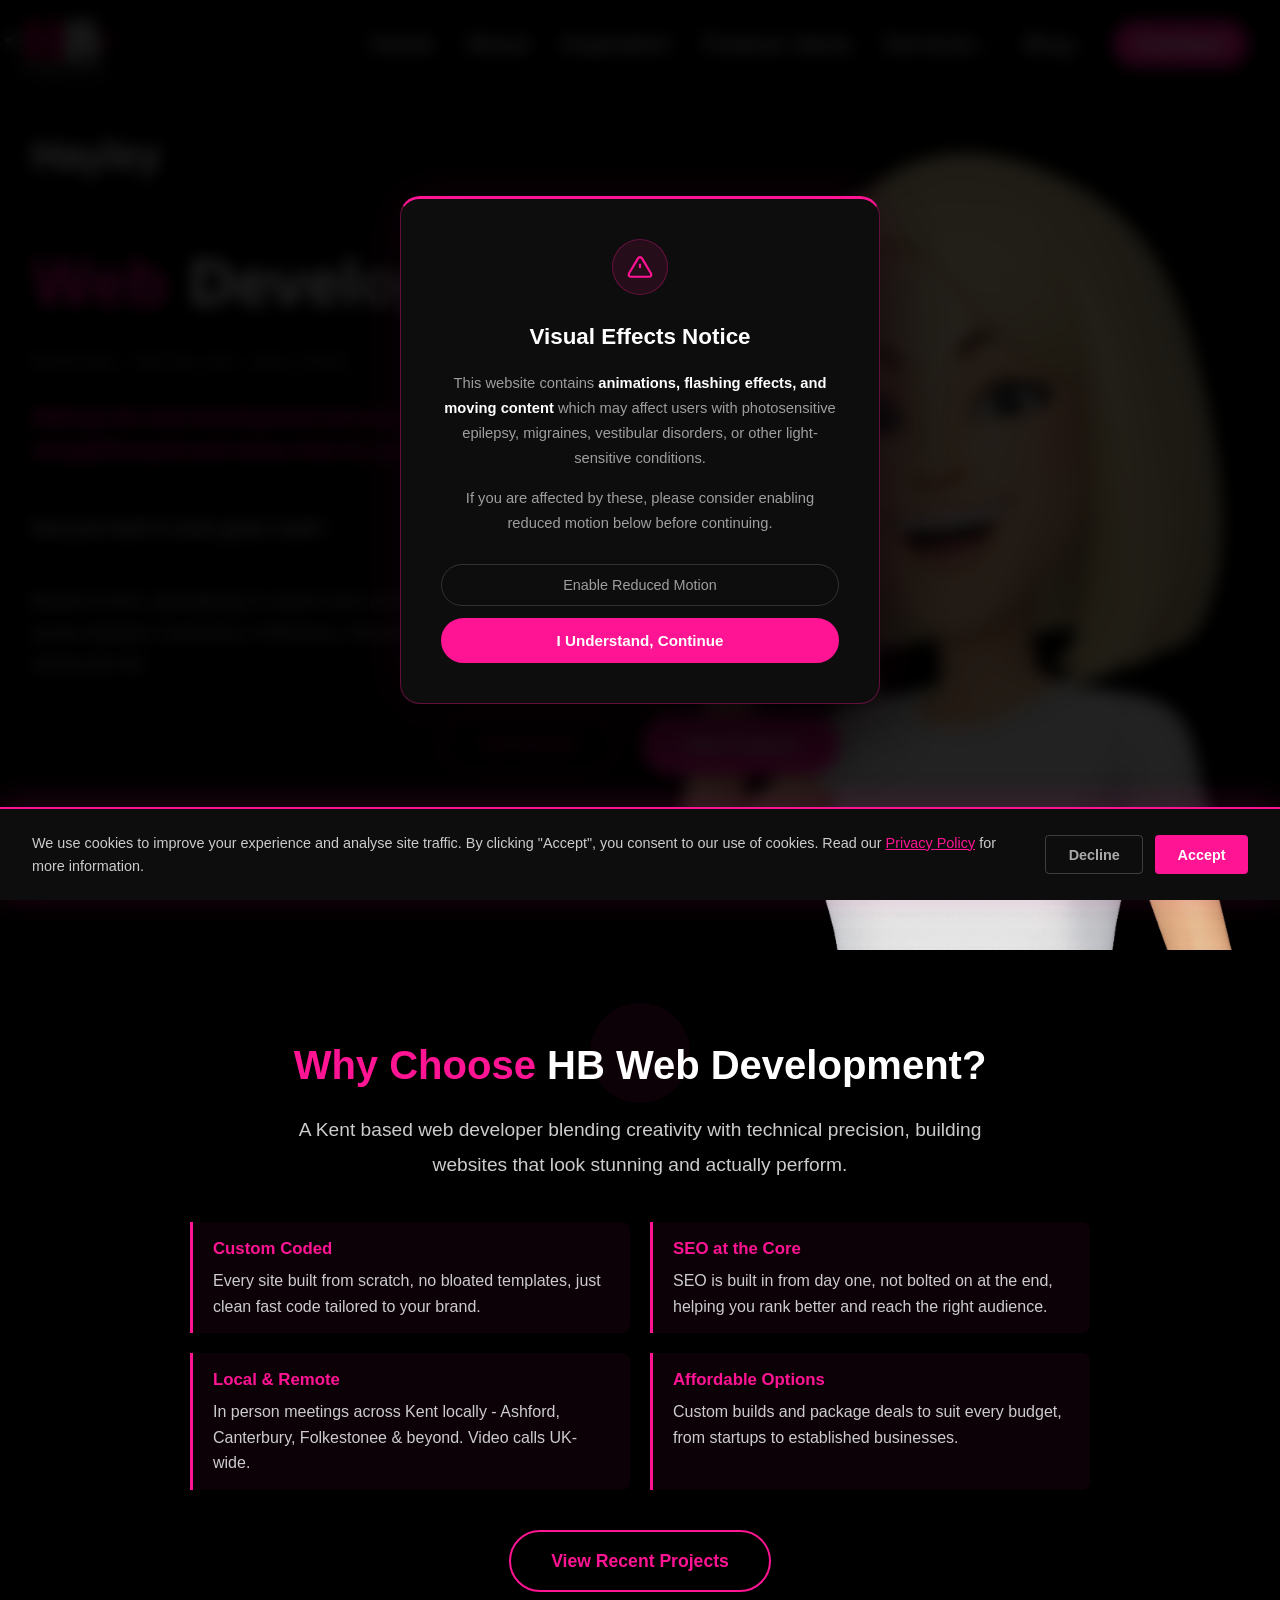
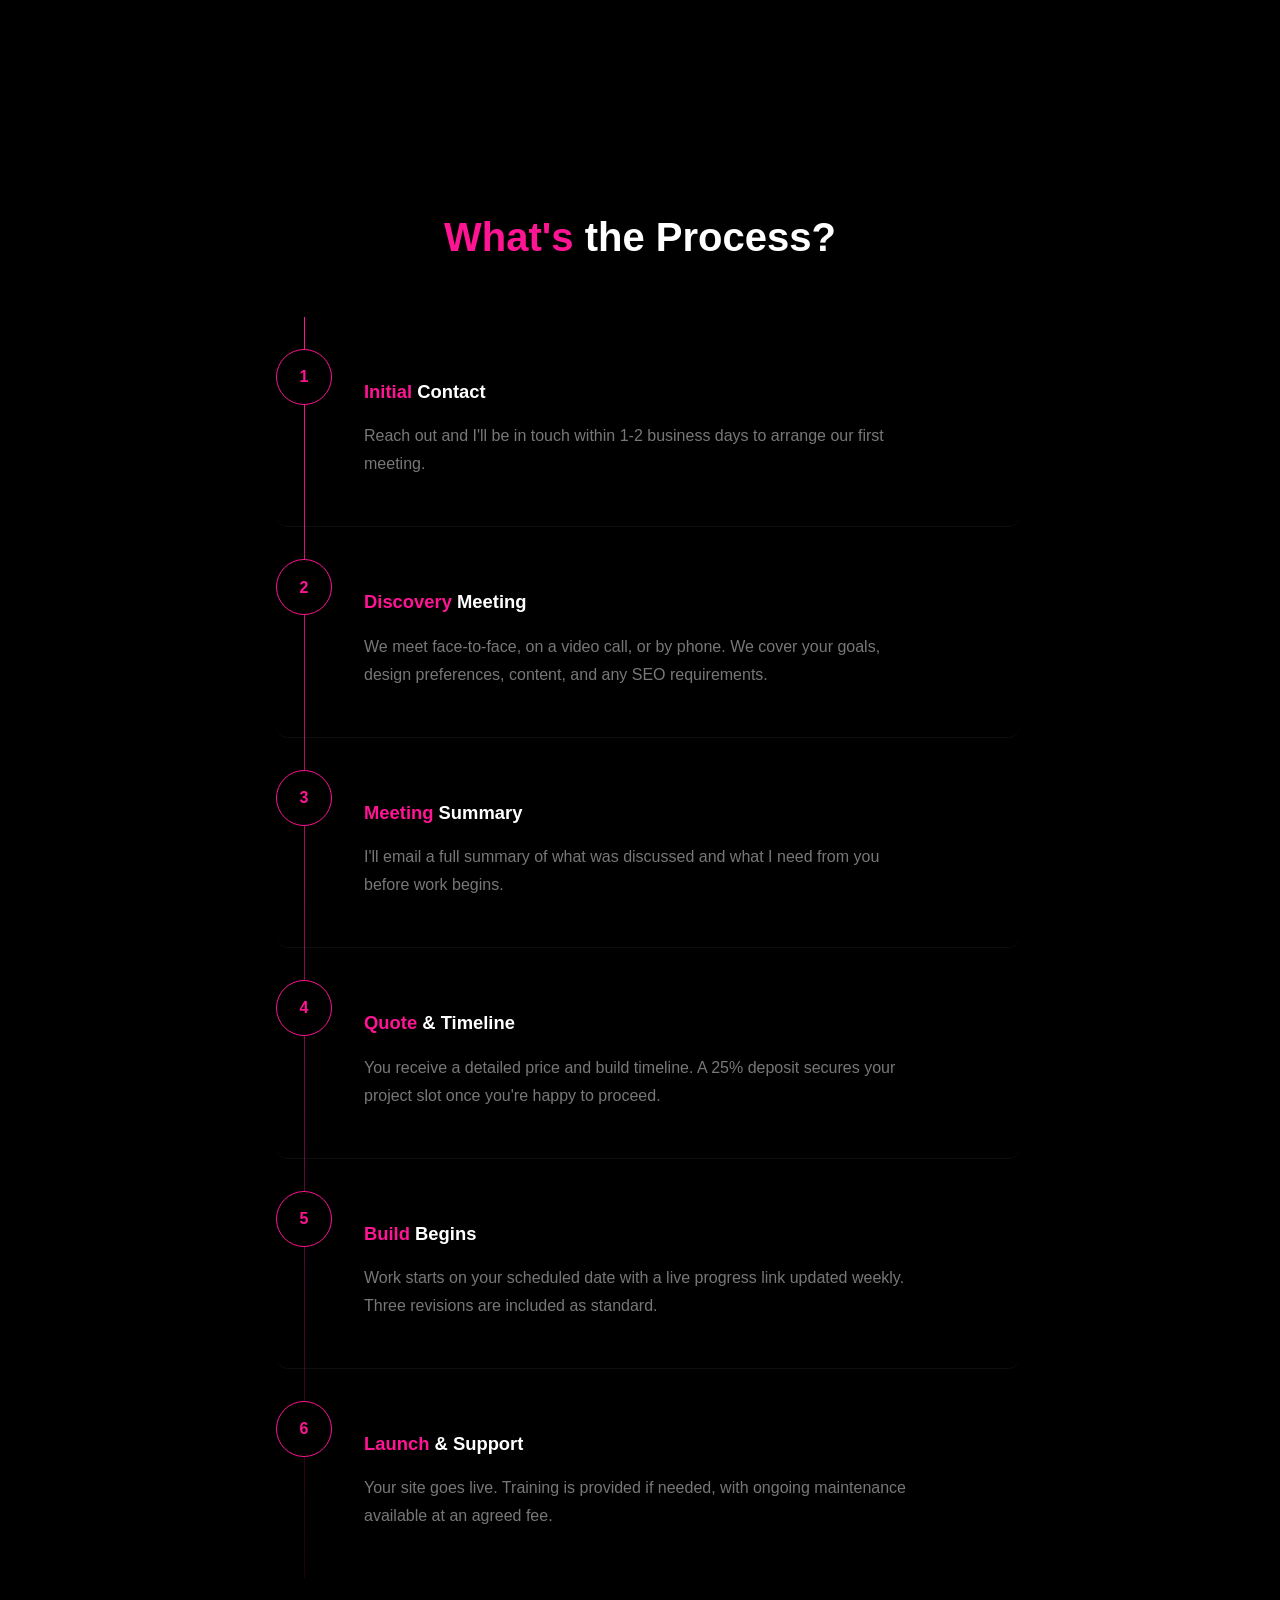
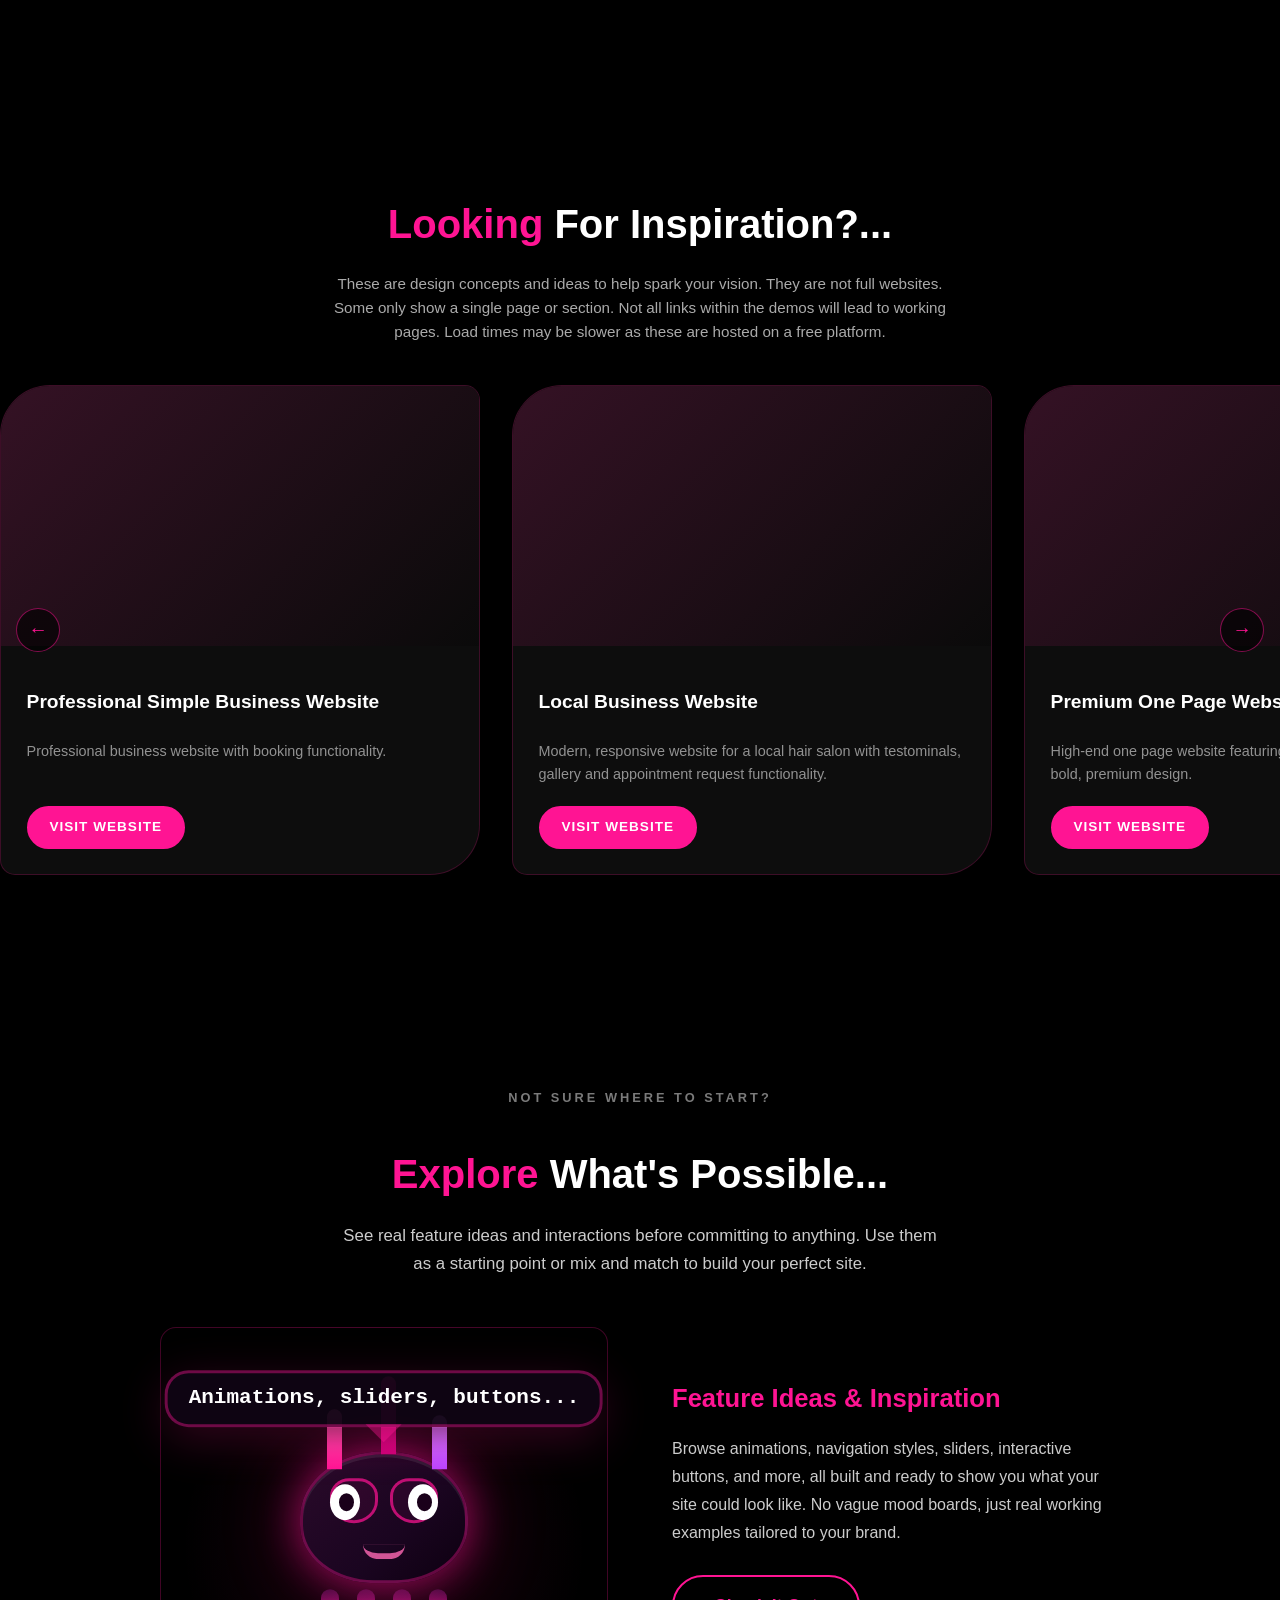
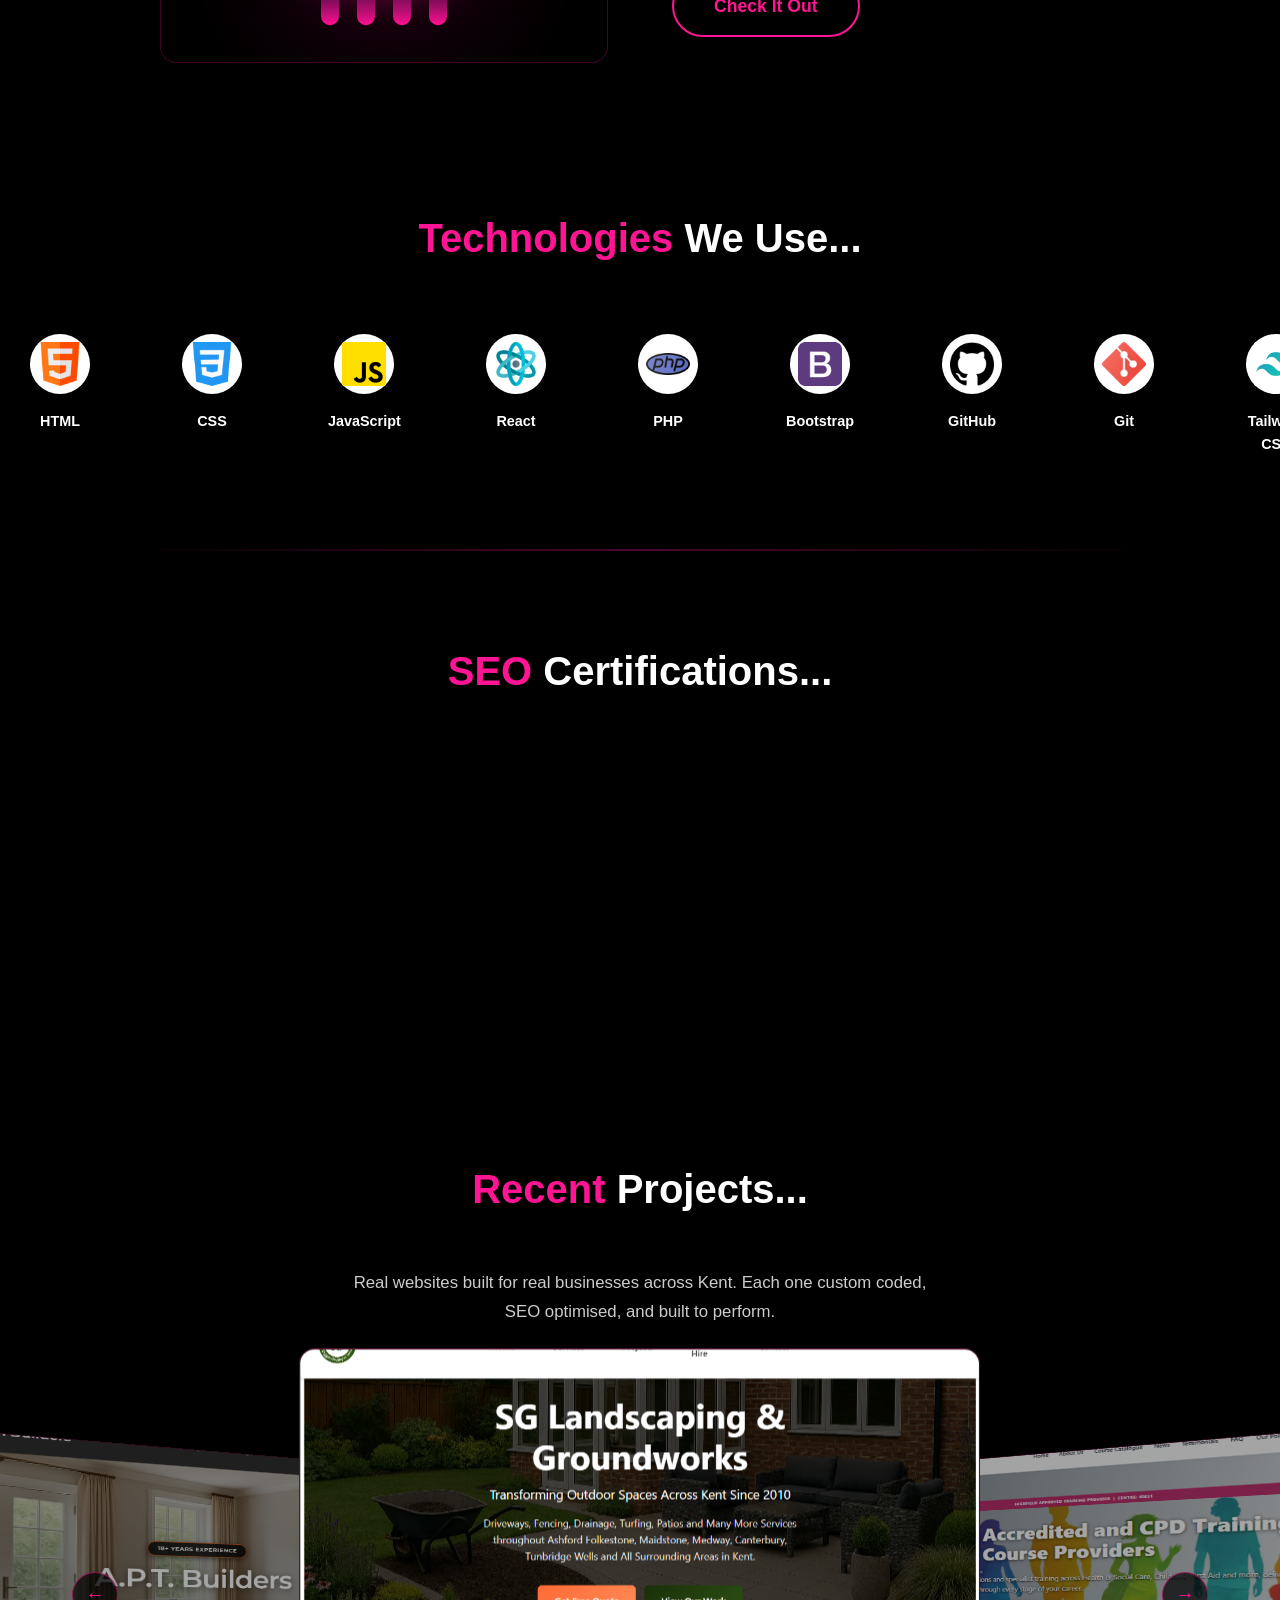
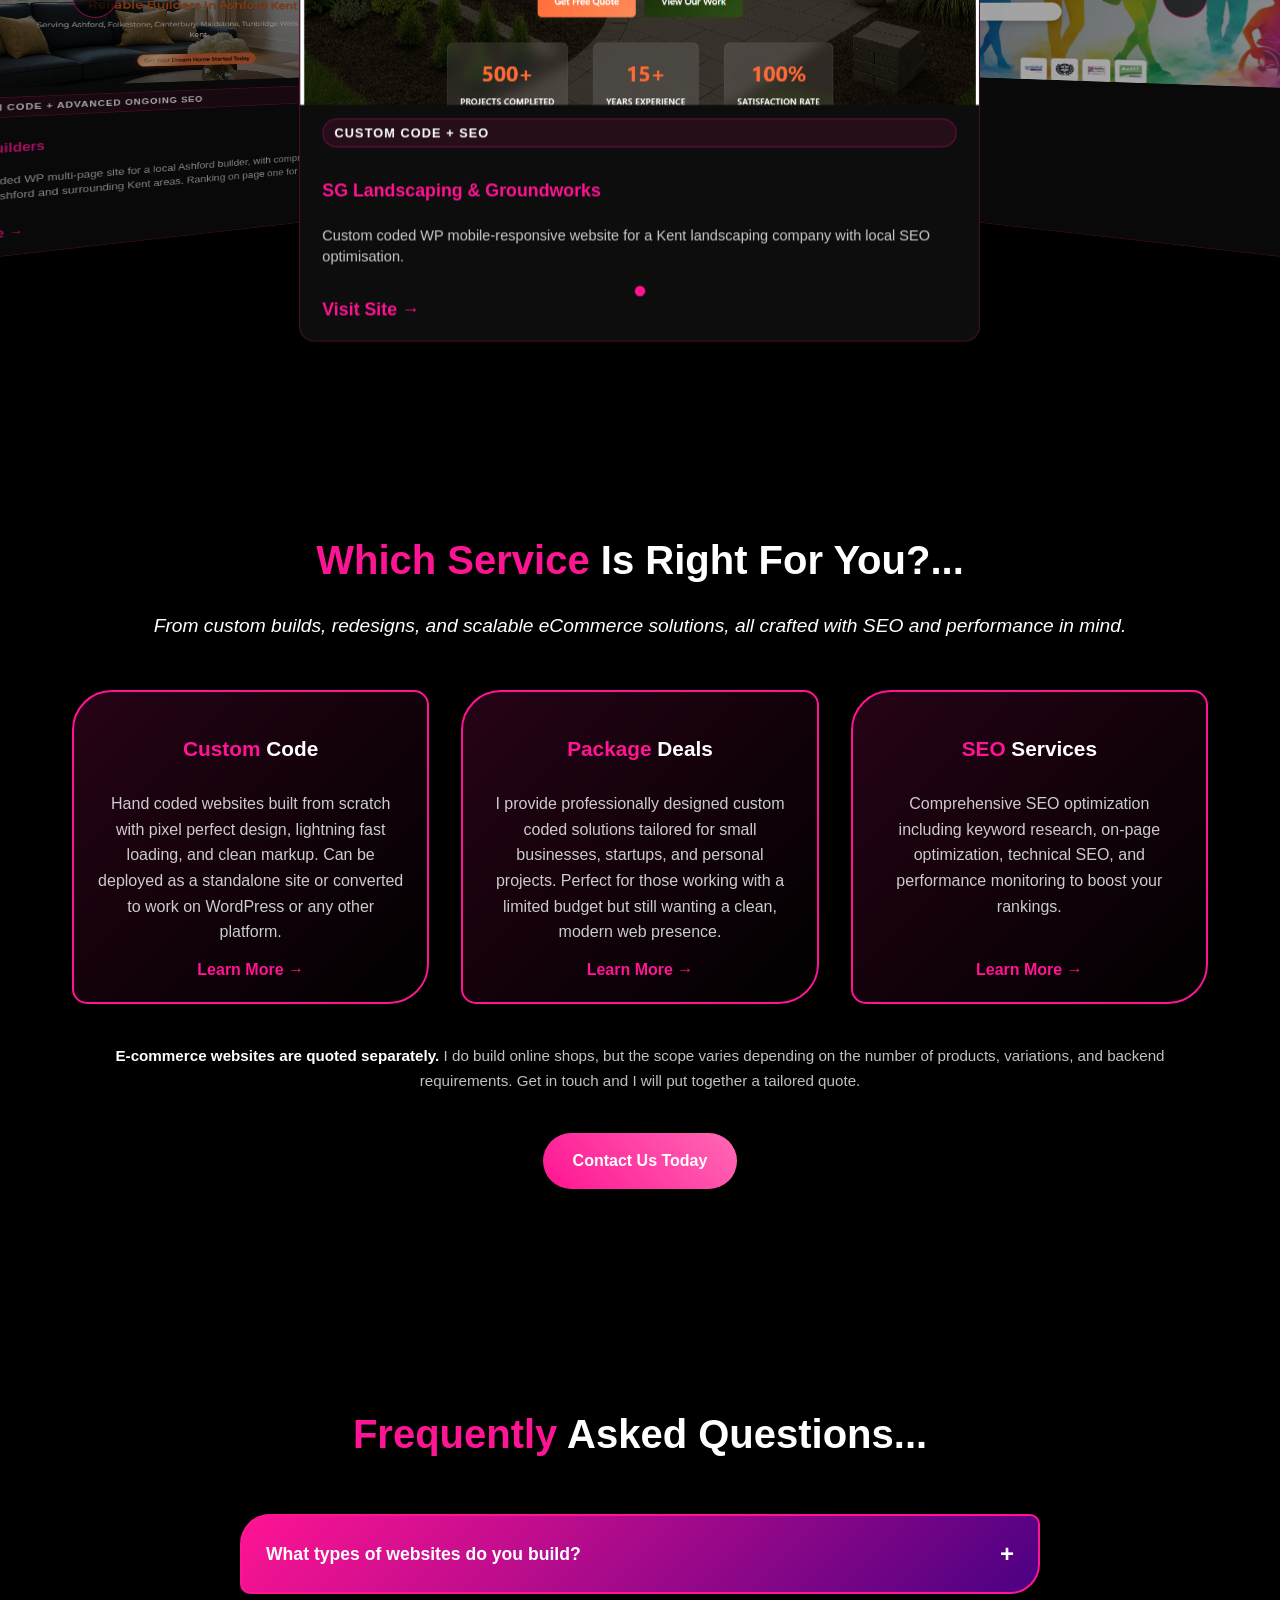
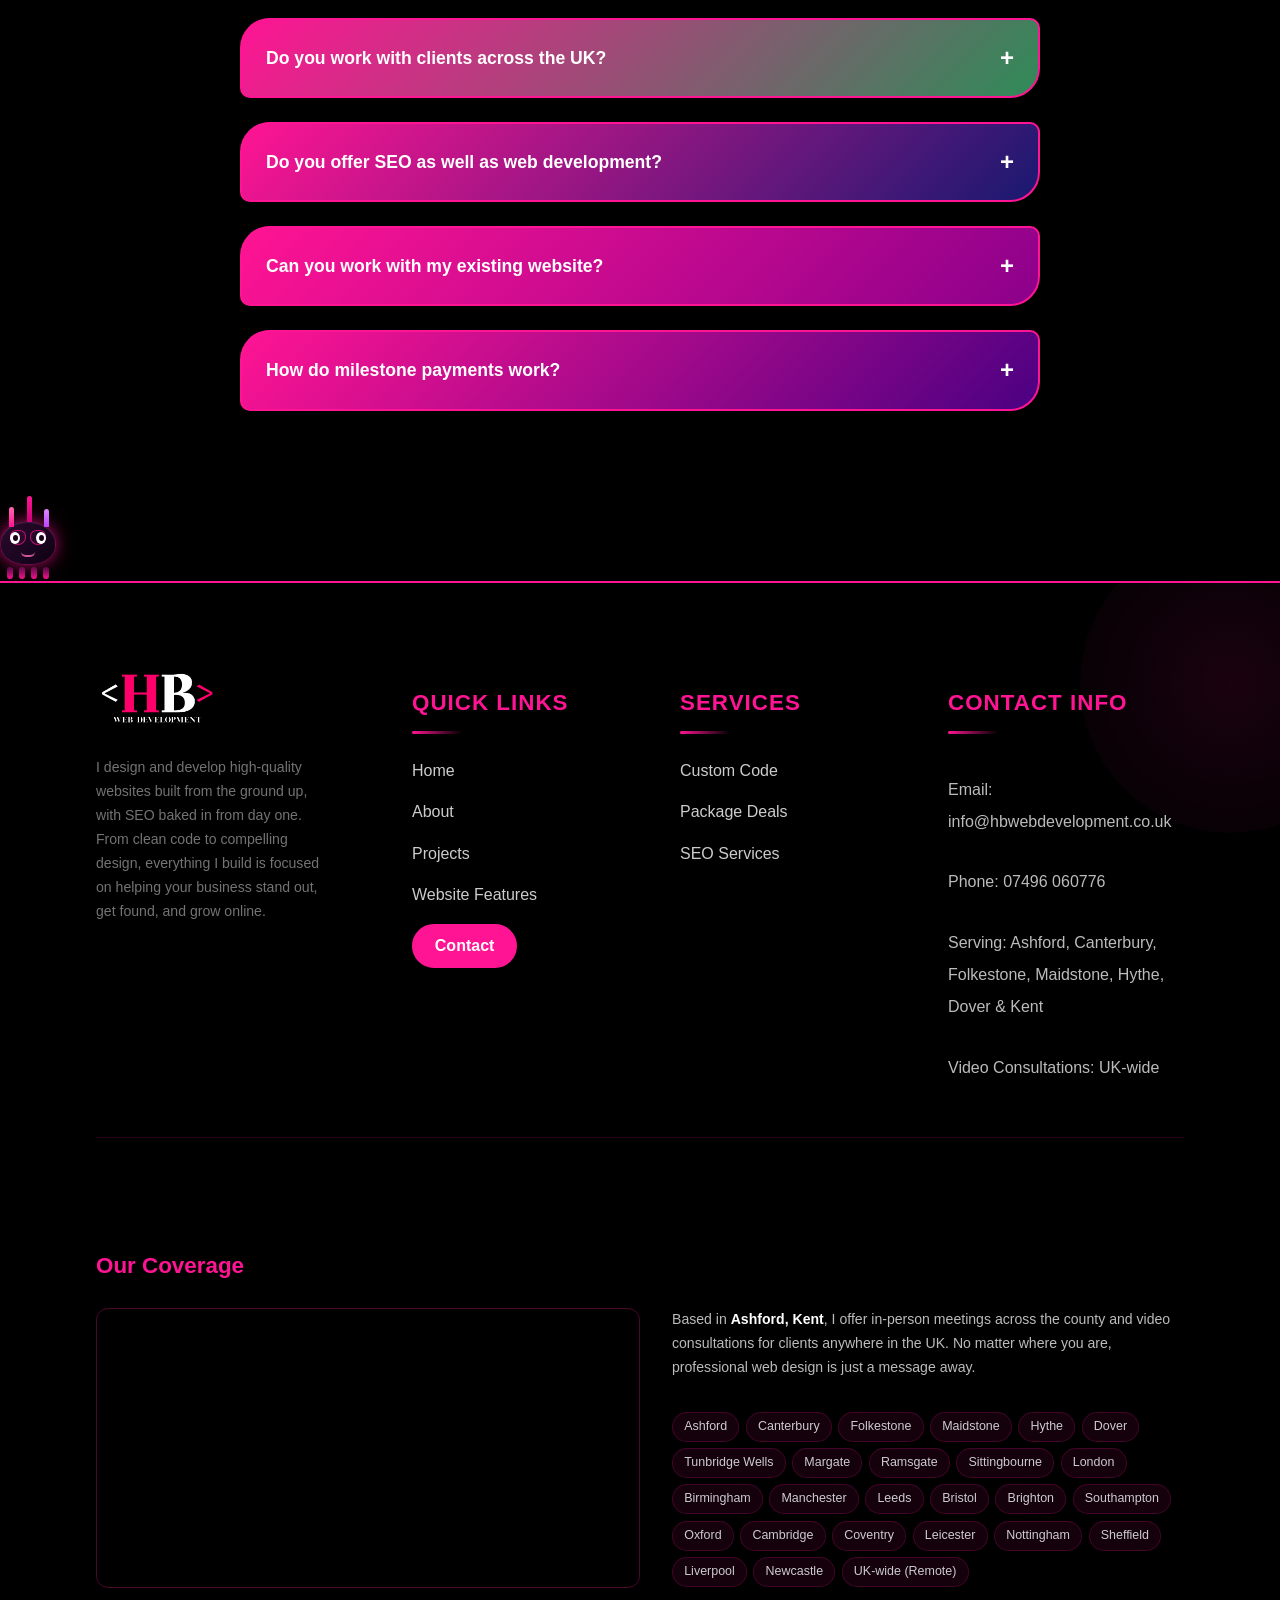
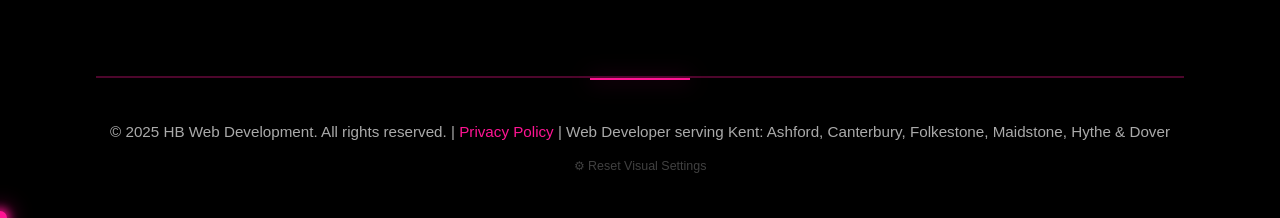
==== index.html @ 30fbec15 "ogimage update" ====
<!DOCTYPE html>
<html lang="en">
<head>
    <meta charset="UTF-8">
    <link rel="icon" type="image/png" href="images/favicon-96x96.png" sizes="96x96" />
    <link rel="icon" type="image/svg+xml" href="images/favicon.svg" />
    <link rel="shortcut icon" href="images/favicon.ico" />
    <link rel="apple-touch-icon" sizes="180x180" href="images/apple-touch-icon.png" />
    <link rel="manifest" href="images/site.webmanifest" />
    <meta name="viewport" content="width=device-width, initial-scale=1.0">
    <title>Web Development Kent | Ashford, Canterbury, Folkestone | HB Web Development</title>
    <meta name="description" content="Professional web development services in Kent. Serving Ashford, Canterbury, Folkestone, Maidstone, Hythe, and Dover. Custom websites, SEO, and WordPress development. Video consultations available UK-wide.">
    <meta name="keywords" content="web developer Kent, web design Ashford, website development Canterbury, Folkestone web design, Maidstone web developer, Hythe website design, Dover web development, Kent SEO services">
    <meta name="geo.region" content="GB-KEN">
    <meta name="geo.placename" content="Sellindge, Kent">
    <meta name="geo.position" content="51.1080;0.9600">
    <meta name="robots" content="index, follow">
    <meta name="author" content="HB Web Development">
    <link rel="stylesheet" href="css/style.css?v=4">



    <!-- Canonical -->
    <link rel="canonical" href="https://hbwebdevelopment.co.uk/">

    <!-- Open Graph -->
    <meta property="og:type" content="website">
    <meta property="og:site_name" content="HB Web Development">
    <meta property="og:locale" content="en_GB">
    <meta property="og:title" content="Web Development Kent | Ashford, Canterbury, Folkestone | HB Web Development">
    <meta property="og:description" content="Professional web development services in Kent. Serving Ashford, Canterbury, Folkestone, Maidstone, Hythe, and Dover. Custom websites, SEO, and more.">
    <meta property="og:url" content="https://hbwebdevelopment.co.uk/">
    <meta property="og:image" content="https://hbwebdevelopment.co.uk/images/ogimage.png">

    <!-- Twitter Card -->
    <meta name="twitter:card" content="summary_large_image">
    <meta name="twitter:site" content="@HBWebDev">
    <meta name="twitter:title" content="Web Development Kent | HB Web Development">
    <meta name="twitter:description" content="Professional web development serving Kent. Local service in Ashford, Canterbury, Folkestone and more. Video consultations UK-wide.">
    <meta name="twitter:image" content="https://hbwebdevelopment.co.uk/images/ogimage.png">
    <script type="application/ld+json">
    {
      "@context": "https://schema.org",
      "@type": "BreadcrumbList",
      "itemListElement": [
      {"@type":"ListItem","position":1,"name":"Home","item":"https://hbwebdevelopment.co.uk/"}
      ]
    }
    </script>
    <script type="application/ld+json">
    {
      "@context": "https://schema.org",
      "@graph": [
        {
          "@type": "WebSite",
          "@id": "https://hbwebdevelopment.co.uk/#website",
          "url": "https://hbwebdevelopment.co.uk/",
          "name": "HB Web Development",
          "description": "Professional web development and SEO services in Kent and across the UK",
          "inLanguage": "en-GB",
          "publisher": {"@id": "https://hbwebdevelopment.co.uk/#business"}
        },
        {
          "@type": ["LocalBusiness", "ProfessionalService"],
          "@id": "https://hbwebdevelopment.co.uk/#business",
          "name": "HB Web Development",
          "description": "Hand-coded custom websites, WordPress development, and SEO services for businesses in Kent and across the UK.",
          "url": "https://hbwebdevelopment.co.uk/",
          "telephone": "+447496060776",
          "email": "info@hbwebdevelopment.co.uk",
          "logo": "https://hbwebdevelopment.co.uk/images/hb-logo.png",
          "image": "https://hbwebdevelopment.co.uk/images/hb-logo.png",
          "priceRange": "££",
          "address": {
            "@type": "PostalAddress",
            "addressLocality": "Sellindge",
            "addressRegion": "Kent",
            "postalCode": "TN25 6LJ",
            "addressCountry": "GB"
          },
          "geo": {
            "@type": "GeoCoordinates",
            "latitude": "51.1080",
            "longitude": "0.9600"
          },
          "areaServed": {"@type": "Country", "name": "United Kingdom"},
          "openingHoursSpecification": {
            "@type": "OpeningHoursSpecification",
            "dayOfWeek": ["Monday","Tuesday","Wednesday","Thursday","Friday"],
            "opens": "09:00",
            "closes": "17:30"
          }
        }
      ]
    }
    </script>
    <script type="application/ld+json">
    {
      "@context": "https://schema.org",
      "@type": "FAQPage",
      "mainEntity": [
      {"@type":"Question","name":"How long does a typical web development project take?","acceptedAnswer":{"@type":"Answer","text":"Project timelines vary depending on complexity, but most websites take 4-12 weeks from initial consultation to launch."}},
      {"@type":"Question","name":"Do you offer support after my website is complete?","acceptedAnswer":{"@type":"Answer","text":"Yes! All projects include training if needed and post-launch support. Ongoing maintenance is available at an arranged fee."}},
      {"@type":"Question","name":"What's included in your SEO services?","acceptedAnswer":{"@type":"Answer","text":"We offer SEO services as add-ons or standalone packages - from audits and basic fixes to full optimisation and ongoing monthly support."}},
      {"@type":"Question","name":"Can you work with my existing website?","acceptedAnswer":{"@type":"Answer","text":"Absolutely! We can redesign, optimise, or add new features to existing websites and recommend the best approach for your goals and budget."}},
      {"@type":"Question","name":"Do you offer payment plans?","acceptedAnswer":{"@type":"Answer","text":"We offer milestone-based payments to make larger projects more manageable. A 25% deposit is required to begin work."}}
      ]
    }
    </script>
</head>
<body>
    <!-- Navigation -->
    <nav class="navbar">
        <div class="nav-container">
            <a href="index.html" class="nav-logo">
                <img src="images/hb-logo.png" alt="HB Web Development Logo">
            </a>
            <div class="burger-menu" id="burgerMenu" aria-label="Toggle menu" aria-expanded="false">
                <div class="burger-line"></div>
                <div class="burger-line"></div>
                <div class="burger-line"></div>
            </div>
            <ul class="nav-links" id="navLinks">
                <li><a href="index.html">Home</a></li>
                <li><a href="#about">About</a></li>
                <li><a href="#projects">Inspiration</a></li>
                <li><a href="website-features-uk.html">Feature Ideas</a></li>
                <li class="nav-dropdown">
                    <a href="#advanced-services" class="dropdown-toggle">Services <svg class="chevron" viewBox="0 0 24 24" fill="none" stroke="currentColor" stroke-width="2.5"><polyline points="6 9 12 15 18 9"/></svg></a>
                    <ul class="dropdown-menu">
                        <li>
                            <a href="custom-websites-uk.html">
                                <span class="dropdown-item-icon"><svg viewBox="0 0 24 24" fill="none" stroke="currentColor" stroke-width="2"><polyline points="16 18 22 12 16 6"/><polyline points="8 6 2 12 8 18"/></svg></span>
                                <span class="dropdown-item-text"><span class="dropdown-item-title">Custom HTML</span><span class="dropdown-item-desc">Handcrafted, fast websites</span></span>
                            </a>
                        </li>
                        <li>
                            <a href="website-package-deals-uk.html">
                                <span class="dropdown-item-icon"><svg viewBox="0 0 24 24" fill="none" stroke="currentColor" stroke-width="2"><path d="M21 16V8a2 2 0 0 0-1-1.73l-7-4a2 2 0 0 0-2 0l-7 4A2 2 0 0 0 3 8v8a2 2 0 0 0 1 1.73l7 4a2 2 0 0 0 2 0l7-4A2 2 0 0 0 21 16z"/></svg></span>
                                <span class="dropdown-item-text"><span class="dropdown-item-title">Package Deals</span><span class="dropdown-item-desc">All-in-one website bundles</span></span>
                            </a>
                        </li>
                        <li>
                            <a href="seo-services-uk.html">
                                <span class="dropdown-item-icon"><svg viewBox="0 0 24 24" fill="none" stroke="currentColor" stroke-width="2"><circle cx="11" cy="11" r="8"/><line x1="21" y1="21" x2="16.65" y2="16.65"/></svg></span>
                                <span class="dropdown-item-text"><span class="dropdown-item-title">SEO Services</span><span class="dropdown-item-desc">Get found on Google</span></span>
                            </a>
                        </li>
                    </ul>
                </li>
                <li class="nav-dropdown">
                    <a href="#" class="dropdown-toggle">Blog <svg class="chevron" viewBox="0 0 24 24" fill="none" stroke="currentColor" stroke-width="2.5"><polyline points="6 9 12 15 18 9"/></svg></a>
                    <ul class="dropdown-menu">
                        <li>
                            <a href="seo-explained.html">
                                <span class="dropdown-item-icon"><svg viewBox="0 0 24 24" fill="none" stroke="currentColor" stroke-width="2"><circle cx="11" cy="11" r="8"/><line x1="21" y1="21" x2="16.65" y2="16.65"/></svg></span>
                                <span class="dropdown-item-text"><span class="dropdown-item-title">SEO Explained</span><span class="dropdown-item-desc">Plain English SEO guide</span></span>
                            </a>
                        </li>
                        <li>
                            <a href="hosting-explained.html">
                                <span class="dropdown-item-icon"><svg viewBox="0 0 24 24" fill="none" stroke="currentColor" stroke-width="2"><rect x="2" y="3" width="20" height="14" rx="2"/><line x1="8" y1="21" x2="16" y2="21"/><line x1="12" y1="17" x2="12" y2="21"/></svg></span>
                                <span class="dropdown-item-text"><span class="dropdown-item-title">Hosting Explained</span><span class="dropdown-item-desc">What hosting really means</span></span>
                            </a>
                        </li>
                    </ul>
                </li>
                <li><a href="contact.html" class="nav-btn">Contact</a></li>
            </ul>
        </div>
    </nav>

    <main class="main-content">

    <!-- Hero Section -->
    <section id="home" class="hero">
        <video class="hero-video" autoplay muted loop>
            <source src="videos/hero-video.mp4" type="video/mp4">
           
        </video>
        <div class="hero-overlay"></div>
        <button class="hero-video-toggle" id="heroVideoToggle" aria-label="Pause video">
            <svg class="icon-pause" viewBox="0 0 24 24" fill="currentColor"><rect x="6" y="4" width="4" height="16"/><rect x="14" y="4" width="4" height="16"/></svg>
            <svg class="icon-play" viewBox="0 0 24 24" fill="currentColor" style="display:none"><polygon points="5 3 19 12 5 21 5 3"/></svg>
        </button>
        <div class="hero-content">
            <div class="hero-text-wrapper">
                <em class="hero-greeting">Hello, I'm</em>
                <p class="hero-title">Hayley</p>
                <h1 class="hero-subtitle"><span>Web</span> Developer</h1>
                <p class="hero-ddd">Design. Develop. Deliver.</p>
                <p class="hero-process-message">Making the web development process simple, straightforward and stress free for you</p>
                <h3 class="hero-tagline typewriter-heading" data-text="Not just built to look good, built to be seen">Not just built to look good, built to be seen</h3>
                <p class="hero-description">
                    Based in Kent, specializing in custom web solutions for businesses across Ashford, Canterbury, Folkestone, Maidstone, Hythe & Dover & across the UK.
                </p>
                <div class="hero-buttons">
                    <a href="contact.html" class="btn-primary">Get Started</a>
                    <a href="#projects" class="btn-secondary">View Projects</a>
                </div>
            </div>
            <div class="hero-image-wrapper">
                <img class="hero-profile" src="images/profile-pic.png" alt="Hayley - Web Developer">
            </div>
        </div>
        <div class="hero-creature" aria-hidden="true">
            <div class="creature-inner">
                <div class="creature-speech"></div>
                <div class="creature-body">
                    <div class="creature-hair">
                        <div class="hair-spike s1"></div>
                        <div class="hair-spike s2"></div>
                        <div class="hair-spike s3"></div>
                    </div>
                    <div class="creature-glasses"></div>
                    <div class="creature-eye left"></div>
                    <div class="creature-eye right"></div>
                    <div class="creature-mouth"></div>
                </div>
                <div class="creature-legs">
                    <div class="creature-leg"></div>
                    <div class="creature-leg"></div>
                    <div class="creature-leg"></div>
                    <div class="creature-leg"></div>
                </div>
            </div>
        </div>
    </section>

    <!-- About Section -->
    <section id="about" class="about">
        <div class="container">
            <div class="about-content reveal reveal-left">
                <div class="about-text">
                    <h2><span>Why Choose</span> HB Web Development?</h2>
                    <p class="about-intro">A Kent based web developer blending creativity with technical precision, building websites that look stunning and actually perform.</p>
                    <div class="about-highlights">
                        <div class="about-highlight">
                            <div class="highlight-label">Custom Coded</div>
                            <p>Every site built from scratch, no bloated templates, just clean fast code tailored to your brand.</p>
                        </div>
                        <div class="about-highlight">
                            <div class="highlight-label">SEO at the Core</div>
                            <p>SEO is built in from day one, not bolted on at the end, helping you rank better and reach the right audience.</p>
                        </div>
                        <div class="about-highlight">
                            <div class="highlight-label">Local &amp; Remote</div>
                            <p>In person meetings across Kent locally - Ashford, Canterbury, Folkestonee &amp; beyond. Video calls UK-wide.</p>
                        </div>
                        <div class="about-highlight">
                            <div class="highlight-label">Affordable Options</div>
                            <p>Custom builds and package deals to suit every budget, from startups to established businesses.</p>
                        </div>
                    </div>
                    <div style="text-align:center;">
                        <a href="#recent-projects" class="btn-primary">View Recent Projects</a>
                    </div>
                </div>
            </div>
        </div>
    </section>

    <!-- Process Section -->
    <section class="process-section">
        <div class="container">
            <h2><span>What's</span> the Process?</h2>
            <div class="process-timeline reveal reveal-top">
                    <div class="timeline-item">
                        <div class="timeline-number">1</div>
                        <div class="timeline-content">
                            <h3>Initial Contact</h3>
                            <p>Reach out and I'll be in touch within 1-2 business days to arrange our first meeting.</p>
                        </div>
                    </div>
                    <div class="timeline-item">
                        <div class="timeline-number">2</div>
                        <div class="timeline-content">
                            <h3>Discovery Meeting</h3>
                            <p>We meet face-to-face, on a video call, or by phone. We cover your goals, design preferences, content, and any SEO requirements.</p>
                        </div>
                    </div>
                    <div class="timeline-item">
                        <div class="timeline-number">3</div>
                        <div class="timeline-content">
                            <h3>Meeting Summary</h3>
                            <p>I'll email a full summary of what was discussed and what I need from you before work begins.</p>
                        </div>
                    </div>
                    <div class="timeline-item">
                        <div class="timeline-number">4</div>
                        <div class="timeline-content">
                            <h3>Quote &amp; Timeline</h3>
                            <p>You receive a detailed price and build timeline. A 25% deposit secures your project slot once you're happy to proceed.</p>
                        </div>
                    </div>
                    <div class="timeline-item">
                        <div class="timeline-number">5</div>
                        <div class="timeline-content">
                            <h3>Build Begins</h3>
                            <p>Work starts on your scheduled date with a live progress link updated weekly. Three revisions are included as standard.</p>
                        </div>
                    </div>
                    <div class="timeline-item">
                        <div class="timeline-number">6</div>
                        <div class="timeline-content">
                            <h3>Launch &amp; Support</h3>
                            <p>Your site goes live. Training is provided if needed, with ongoing maintenance available at an agreed fee.</p>
                        </div>
                    </div>
            </div>
        </div>
    </section>

    <!-- Projects Section -->
    <section id="projects" class="projects">
        <div class="container">
            <h2><span>Looking</span> For Inspiration?...</h2>
            <p class="inspiration-note">These are design concepts and ideas to help spark your vision. They are not full websites. Some only show a single page or section. Not all links within the demos will lead to working pages. Load times may be slower as these are hosted on a free platform.</p>
            <div class="projects-slider-outer">
                <button class="slider-arrow slider-arrow-left" aria-label="Scroll left">&#8592;</button>
                <div class="projects-slider-wrapper reveal reveal-top">
                <div class="projects-slider">
                    <!-- First set -->
                    <div class="project-item">
                        <div class="project-video-wrap">
                            <video autoplay muted loop playsinline>
                                <source src="videos/proffessional-mockup.mp4" type="video/mp4">
                            </video>
                        </div>
                       <div class="project-content">
                            <h3>Professional Simple Business Website</h3>
                            <p>Professional business website with booking functionality.</p>
                            <a href="https://hnbevan.github.io/professional-psychiatrist-website/" target="_blank" class="slide-button">Visit Website</a>
                        </div>
                    </div>
                          <div class="project-item">
                        <div class="project-video-wrap">
                            <video autoplay muted loop playsinline>
                                <source src="videos/hairdresser-mockup.mp4" type="video/mp4">
                            </video>
                        </div>
                       <div class="project-content">
                            <h3>Local Business Website</h3>
                            <p>Modern, responsive website for a local hair salon with testominals, gallery and appointment request functionality.</p>
                            <a href=" https://hnbevan.github.io/hairdresser-website/" target="_blank" class="slide-button">Visit Website</a>
                        </div>
                    </div>
                    <div class="project-item">
                        <div class="project-video-wrap">
                            <video autoplay muted loop playsinline>
                                <source src="videos/motorbike-high-end.mp4" type="video/mp4">
                            </video>
                        </div>
                        <div class="project-content">
                            <h3>Premium One Page Website</h3>
                            <p>High-end one page website featuring immersive 3D imagery and a bold, premium design.</p>
                            <a href="https://hnbevan.github.io/motorbike-website/" target="_blank" class="slide-button">Visit Website</a>
                        </div>
                    </div>
                    <div class="project-item">
                        <div class="project-video-wrap">
                            <video autoplay muted loop playsinline>
                                <source src="videos/animotion hero video.mp4" type="video/mp4">
                            </video>
                        </div>
                         <div class="project-content">
                            <h3>Interactive Landing Page</h3>
                            <p>An interactive hero section with engaging animations and user interactions.</p>
                            <a href="https://hnbevan.github.io/animotion-website/" target="_blank" class="slide-button">Visit Website</a>
                        </div>

                    </div>
                    <div class="project-item">
                        <div class="project-video-wrap">
                            <video autoplay muted loop playsinline>
                                <source src="videos/blog-mockup.mp4" type="video/mp4">
                            </video>
                        </div>
                        <div class="project-content">
                            <h3>Blog Website</h3>
                            <p>Content rich blogging platform</p>
                            <a href="https://hnbevan.github.io/blog-website/" target="_blank" class="slide-button">Visit Website</a>
                        </div>
                    </div>
                    <div class="project-item">
                        <div class="project-video-wrap">
                            <video autoplay muted loop playsinline>
                                <source src="videos/e-commerce-mockup.mp4" type="video/mp4">
                            </video>
                        </div>
                        <div class="project-content">
                            <h3>E-Commerce Store</h3>
                            <p>Full-featured online store with search, payment integration and inventory management.</p>
                            <a href="https://hnbevan.github.io/e-commerce-website/" target="_blank" class="slide-button">Visit Website</a>
                        </div>
                    </div>
                    <div class="project-item">
                        <div class="project-video-wrap">
                            <video autoplay muted loop playsinline>
                                <source src="videos/cafe-mockup.mp4" type="video/mp4">
                            </video>
                        </div>
                        <div class="project-content">
                            <h3>One Page Website</h3>
                            <p>Modern, responsive one page website for a cafe with basic elements.</p>
                            <a href="https://hnbevan.github.io/one-page-mock-up/" target="_blank" class="slide-button">Visit Website</a>
                        </div>
                    </div>


                    <!-- Duplicate set for infinite effect -->
                      <div class="project-item">
                        <div class="project-video-wrap">
                            <video autoplay muted loop playsinline>
                                <source src="videos/proffessional-mockup.mp4" type="video/mp4">
                            </video>
                        </div>
                       <div class="project-content">
                            <h3>Professional Simple Business Website</h3>
                            <p>Professional simple business website with booking functionality.</p>
                            <a href="https://hnbevan.github.io/professional-psychiatrist-website/" target="_blank" class="slide-button">Visit Website</a>
                        </div>
                    </div>
                    <div class="project-item">
                        <div class="project-video-wrap">
                            <video autoplay muted loop playsinline>
                                <source src="videos/hairdresser-mockup.mp4" type="video/mp4">
                            </video>
                        </div>
                       <div class="project-content">
                            <h3>Local Business Website</h3>
                            <p>Modern, responsive website for a local business with testimonials, gallery and appointment request functionality.</p>
                            <a href=" https://hnbevan.github.io/hairdresser-website/" target="_blank" class="slide-button">Visit Website</a>
                        </div>
                    </div>
                    <div class="project-item">
                        <div class="project-video-wrap">
                            <video autoplay muted loop playsinline>
                                <source src="videos/motorbike-high-end.mp4" type="video/mp4">
                            </video>
                        </div>
                        <div class="project-content">
                            <h3>Premium One Page Website</h3>
                            <p>High-end one page website featuring immersive 3D imagery and a bold, premium design.</p>
                            <a href="https://hnbevan.github.io/motorbike-website/" target="_blank" class="slide-button">Visit Website</a>
                        </div>
                    </div>
                    <div class="project-item">
                        <div class="project-video-wrap">
                            <video autoplay muted loop playsinline>
                                <source src="videos/animotion hero video.mp4" type="video/mp4">
                            </video>
                        </div>
                         <div class="project-content">
                            <h3>Interactive Landing Page</h3>
                            <p>An interactive hero section with engaging animations and user interactions.</p>
                            <a href="https://hnbevan.github.io/animotion-website/" target="_blank" class="slide-button">Visit Website</a>
                        </div>

                    </div>
                    <div class="project-item">
                        <div class="project-video-wrap">
                            <video autoplay muted loop playsinline>
                                <source src="videos/blog-mockup.mp4" type="video/mp4">
                            </video>
                        </div>
                        <div class="project-content">
                            <h3>Blog Website</h3>
                            <p>Content rich blogging platform</p>
                            <a href="https://hnbevan.github.io/blog-website/" target="_blank" class="slide-button">Visit Website</a>
                        </div>
                    </div>
                    <div class="project-item">
                        <div class="project-video-wrap">
                            <video autoplay muted loop playsinline>
                                <source src="videos/e-commerce-mockup.mp4" type="video/mp4">
                            </video>
                        </div>
                        <div class="project-content">
                            <h3>E-Commerce Store</h3>
                            <p>Full-featured online store with search, payment integration and inventory management.</p>
                            <a href="https://hnbevan.github.io/e-commerce-website/" target="_blank" class="slide-button">Visit Website</a>
                        </div>
                    </div>
                    <div class="project-item">
                        <div class="project-video-wrap">
                            <video autoplay muted loop playsinline>
                                <source src="videos/cafe-mockup.mp4" type="video/mp4">
                            </video>
                        </div>
                        <div class="project-content">
                            <h3>One Page Website</h3>
                            <p>Modern, responsive one page website for a cafe with basic elements.</p>
                            <a href="https://hnbevan.github.io/one-page-mock-up/" target="_blank" class="slide-button">Visit Website</a>
                        </div>
                    </div>
                </div><!-- /.projects-slider -->
                </div><!-- /.projects-slider-wrapper -->
                <button class="slider-arrow slider-arrow-right" aria-label="Scroll right">&#8594;</button>
            </div><!-- /.projects-slider-outer -->
        </div>
    </section>

    <!-- Feature Ideas Section -->
    <section class="services">
        <div class="container">
            <p class="services-eyebrow">Not Sure Where to Start?</p>
            <h2><span>Explore</span> What's Possible...</h2>
            <p class="services-intro">See real feature ideas and interactions before committing to anything. Use them as a starting point or mix and match to build your perfect site.</p>
            <div class="service-feature reveal reveal-top">
                <div class="service-feature-mascot">
                    <div class="sfm-creature">
                        <div class="creature-inner">
                            <div class="creature-speech sfm-speech"></div>
                            <div class="creature-body">
                                <div class="creature-hair">
                                    <div class="hair-spike s1"></div>
                                    <div class="hair-spike s2"></div>
                                    <div class="hair-spike s3"></div>
                                </div>
                                <div class="creature-glasses"></div>
                                <div class="creature-eye left"></div>
                                <div class="creature-eye right"></div>
                                <div class="creature-mouth"></div>
                            </div>
                            <div class="creature-legs">
                                <div class="creature-leg"></div>
                                <div class="creature-leg"></div>
                                <div class="creature-leg"></div>
                                <div class="creature-leg"></div>
                            </div>
                        </div>
                    </div>
                </div>
                <div class="service-feature-text">
                    <h3>Feature Ideas & Inspiration</h3>
                    <p>Browse animations, navigation styles, sliders, interactive buttons, and more, all built and ready to show you what your site could look like. No vague mood boards, just real working examples tailored to your brand.</p>
                    <a href="website-features-uk.html" class="btn-primary">Check It Out</a>
                </div>
            </div>
        </div>
    </section>

    <!-- Technologies Section -->
<section class="technologies">
    <div class="container">
        <h2 class="tech-title"><span>Technologies</span> We Use...</h2>
        <div class="tech-slider-wrapper reveal reveal-top">
            <div class="tech-slider">
                <!-- First set of tech items -->
                <div class="tech-item">
                    <div class="tech-icon">
                        <img src="images/html.png" alt="HTML">
                    </div>
                    <h4>HTML</h4>
                </div>
                <div class="tech-item">
                    <div class="tech-icon">
                        <img src="images/css.png" alt="CSS">
                    </div>
                    <h4>CSS</h4>
                </div>
                <div class="tech-item">
                    <div class="tech-icon">
                        <img src="images/js.png" alt="JavaScript">
                    </div>
                    <h4>JavaScript</h4>
                </div>
                <div class="tech-item">
                    <div class="tech-icon">
                        <img src="images/react.png" alt="React">
                    </div>
                    <h4>React</h4>
                </div>
                <div class="tech-item">
                    <div class="tech-icon">
                        <img src="images/php.png" alt="PHP">
                    </div>
                    <h4>PHP</h4>
                </div>
                <div class="tech-item">
                    <div class="tech-icon">
                        <img src="images/bootstrap.png" alt="Bootstrap">
                    </div>
                    <h4>Bootstrap</h4>
                </div>
                <div class="tech-item">
                    <div class="tech-icon">
                        <img src="images/github-logo.png" alt="GitHub">
                    </div>
                    <h4>GitHub</h4>
                </div>
                <div class="tech-item">
                    <div class="tech-icon">
                        <img src="images/git.png" alt="Git">
                    </div>
                    <h4>Git</h4>
                </div>
                <div class="tech-item">
                    <div class="tech-icon">
                        <img src="images/tailwind-css.png" alt="Tailwind CSS">
                    </div>
                    <h4>Tailwind CSS</h4>
                </div>
                <div class="tech-item">
                    <div class="tech-icon">
                        <img src="images/wordpress.png" alt="WordPress">
                    </div>
                    <h4>WordPress</h4>
                </div>
                <div class="tech-item">
                    <div class="tech-icon">
                        <img src="images/shopify.png" alt="Shopify">
                    </div>
                    <h4>Shopify</h4>
                </div>
                <!-- Duplicate set for infinite effect -->
                <div class="tech-item">
                    <div class="tech-icon">
                        <img src="images/html.png" alt="HTML">
                    </div>
                    <h4>HTML</h4>
                </div>
                <div class="tech-item">
                    <div class="tech-icon">
                        <img src="images/css.png" alt="CSS">
                    </div>
                    <h4>CSS</h4>
                </div>
                <div class="tech-item">
                    <div class="tech-icon">
                        <img src="images/js.png" alt="JavaScript">
                    </div>
                    <h4>JavaScript</h4>
                </div>
                <div class="tech-item">
                    <div class="tech-icon">
                        <img src="images/react.png" alt="React">
                    </div>
                    <h4>React</h4>
                </div>
                <div class="tech-item">
                    <div class="tech-icon">
                        <img src="images/php.png" alt="PHP">
                    </div>
                    <h4>PHP</h4>
                </div>
                <div class="tech-item">
                    <div class="tech-icon">
                        <img src="images/bootstrap.png" alt="Bootstrap">
                    </div>
                    <h4>Bootstrap</h4>
                </div>
                <div class="tech-item">
                    <div class="tech-icon">
                        <img src="images/github-logo.png" alt="GitHub">
                    </div>
                    <h4>GitHub</h4>
                </div>
                <div class="tech-item">
                    <div class="tech-icon">
                        <img src="images/git.png" alt="Git">
                    </div>
                    <h4>Git</h4>
                </div>
                <div class="tech-item">
                    <div class="tech-icon">
                        <img src="images/tailwind-css.png" alt="Tailwind CSS">
                    </div>
                    <h4>Tailwind CSS</h4>
                </div>
                <div class="tech-item">
                    <div class="tech-icon">
                        <img src="images/wordpress.png" alt="WordPress">
                    </div>
                    <h4>WordPress</h4>
                </div>
                <div class="tech-item">
                    <div class="tech-icon">
                        <img src="images/shopify.png" alt="Shopify">
                    </div>
                    <h4>Shopify</h4>
                </div>
            </div>
        </div>
    </div>
</section>

    <!-- SEO Certifications -->
    <section class="certifications">
        <div class="container">
            <h3><span>SEO</span> Certifications...</h3>
            <div class="cert-grid reveal reveal-left">
                <div class="cert-item">Technical SEO</div>
                <div class="cert-item">Keyword Research</div>
                <div class="cert-item">Local SEO</div>
                <div class="cert-item">On-Page SEO</div>
                <div class="cert-item">SEO Essentials</div>
                <div class="cert-item">Mobile Optimisation</div>
            </div>
        </div>
    </section>

    <!-- Recent Projects Section -->
    <section id="recent-projects" class="external-resources">
        <div class="container">
            <h2><span>Recent</span> Projects...</h2>
            <p class="services-intro">Real websites built for real businesses across Kent. Each one custom coded, SEO optimised, and built to perform.</p>
            <div class="projects-carousel reveal reveal-top">
                <button class="carousel-btn carousel-btn-prev" aria-label="Previous">&#8592;</button>
                <div class="carousel-stage">
                    <div class="carousel-card">
                        <div class="resource-image">
                            <img src="images/aptbuilders.png" alt="APT Builders Webpage">
                        </div>
                        <div class="resource-content">
                            <span class="resource-tag">Custom Code + Advanced Ongoing SEO</span>
                            <h3>A.P.T. Builders</h3>
                            <p>Custom coded WP multi-page site for a local Ashford builder, with comprehensive SEO strategy targeting Ashford and surrounding Kent areas. Ranking on page one for many queries.</p>
                            <a href="https://aptbuilders.co.uk" target="_blank" class="card-link">Visit Site →</a>
                        </div>
                    </div>
                    <div class="carousel-card">
                        <div class="resource-image">
                            <img src="images/sglandscapers.png" alt="SG Landscaping webpage">
                        </div>
                        <div class="resource-content">
                            <span class="resource-tag">Custom Code + SEO</span>
                            <h3>SG Landscaping & Groundworks</h3>
                            <p>Custom coded WP mobile-responsive website for a Kent landscaping company with local SEO optimisation.</p>
                            <a href="https://sglandscapers.co.uk" target="_blank" class="card-link">Visit Site →</a>
                        </div>
                    </div>
                    <div class="carousel-card">
                        <div class="resource-image">
                            <img src="images/askutraining.png" alt="Ask u Training webpage">
                        </div>
                        <div class="resource-content">
                            <span class="resource-tag">Custom Code + SEO</span>
                            <h3>Ask U Training</h3>
                            <p>Custom coded WP website for a training company with course catalogues and focus on user experience and SEO optimization for the UK.</p>
                            <a href="https://askutraining.com" target="_blank" class="card-link">Visit Site →</a>
                        </div>
                    </div>
                </div>
                <button class="carousel-btn carousel-btn-next" aria-label="Next">&#8594;</button>
                <div class="carousel-dots">
                    <span class="carousel-dot active"></span>
                    <span class="carousel-dot"></span>
                    <span class="carousel-dot"></span>
                </div>
            </div>
        </div>
    </section>

    <!-- Advanced Services -->
    <section id="advanced-services" class="advanced-services">
        <div class="container">
            <h2><span>Which Service</span> Is Right For You?...</h2>
            <p class="service-subtitle">From custom builds, redesigns, and scalable eCommerce solutions, all crafted with SEO and performance in mind.</p>
            <div class="advanced-grid reveal reveal-top">
                <div class="advanced-card">
                    <h3>Custom Code</h3>
                    <p>Hand coded websites built from scratch with pixel perfect design, lightning fast loading, and clean markup. Can be deployed as a standalone site or converted to work on WordPress or any other platform.</p>
                    <a href="custom-websites-uk.html" class="card-link">Learn More →</a>
                </div>
                <div class="advanced-card">
                    <h3>Package Deals</h3>
                    <p>I provide professionally designed custom coded solutions tailored for small businesses, startups, and personal projects. Perfect for those working with a limited budget but still wanting a clean, modern web presence.</p>
                    <a href="website-package-deals-uk.html" class="card-link">Learn More →</a>
                </div>
                <div class="advanced-card">
                    <h3>SEO Services</h3>
                    <p>Comprehensive SEO optimization including keyword research, on-page optimization, technical SEO, and performance monitoring to boost your rankings.</p>
                    <a href="seo-services-uk.html" class="card-link">Learn More →</a>
                </div>
            </div>
            <p style="text-align: center; margin-top: 2.5rem; font-size: 0.95rem; color: #c0c0c0;"><strong style="color:#fff;">E-commerce websites are quoted separately.</strong> I do build online shops, but the scope varies depending on the number of products, variations, and backend requirements. Get in touch and I will put together a tailored quote.</p>
            <div style="text-align: center; margin-top: 1.5rem;">
                <a href="contact.html" class="price-list-btn">Contact Us Today</a>
            </div>
        </div>
    </section>

      <section class="faq-section">
            <div class="container">
                <h2><span>Frequently</span> Asked Questions...</h2>
                <div class="faq-grid">
                    <div class="faq-item">
                        <div class="faq-question" onclick="toggleFAQ(this)">
                            What types of websites do you build?
                        </div>
                        <div class="faq-answer">
                            I build hand coded static HTML sites, WordPress sites with custom themes, and portfolio or brochure sites for businesses of all sizes. I also offer package deals for those on a tighter budget. E-commerce sites are available but quoted separately due to the additional complexity involved.
                        </div>
                    </div>

                    <div class="faq-item">
                        <div class="faq-question" onclick="toggleFAQ(this)">
                            Do you work with clients across the UK?
                        </div>
                        <div class="faq-answer">
                            Yes. I am based in Kent but work with clients across the UK. All consultations and project communication can be handled remotely via video call or email, so location is no barrier.
                        </div>
                    </div>

                    <div class="faq-item">
                        <div class="faq-question" onclick="toggleFAQ(this)">
                            Do you offer SEO as well as web development?
                        </div>
                        <div class="faq-answer">
                            Yes. SEO is built into every website I build as standard, covering on-page optimisation, meta tags, heading structure, and schema markup. I also offer standalone SEO packages for businesses that need ongoing work, audits, or more in-depth keyword and competitor research.
                        </div>
                    </div>
                    <div class="faq-item">
                        <div class="faq-question" onclick="toggleFAQ(this)">
                            Can you work with my existing website?
                        </div>
                        <div class="faq-answer">
                            Yes. I can redesign, update, or add features to an existing site aslong as its been custom coded. If you want to switch to a custom code then this is also something i can offer, no new domain is required. I will take a look at what you have and recommend the most practical approach depending on how it was built and what you need from it.
                        </div>
                    </div>

                    <div class="faq-item">
                        <div class="faq-question" onclick="toggleFAQ(this)">
                            How do milestone payments work?
                        </div>
                        <div class="faq-answer">
                            I do not require full payment upfront. A 25% deposit is taken to begin work, covering the initial consultation, planning, and design phase. The remaining balance is split across agreed project milestones, so you only pay as work progresses and you are happy with each stage.
                        </div>
                    </div>
                </div>
            </div>
        </section>
    <!-- Bottom creature landing zone -->
    <div class="page-bottom-creature-zone" aria-hidden="true">
        <div class="bottom-creature-el" id="bottomCreature">
            <div class="creature-inner">
                <div class="creature-speech"></div>
                <div class="creature-body">
                    <div class="creature-hair">
                        <div class="hair-spike s1"></div>
                        <div class="hair-spike s2"></div>
                        <div class="hair-spike s3"></div>
                    </div>
                    <div class="creature-glasses"></div>
                    <div class="creature-eye left"></div>
                    <div class="creature-eye right"></div>
                    <div class="creature-mouth"></div>
                </div>
                <div class="creature-legs">
                    <div class="creature-leg"></div>
                    <div class="creature-leg"></div>
                    <div class="creature-leg"></div>
                    <div class="creature-leg"></div>
                </div>
            </div>
        </div>
    </div>

    </main>


    <!-- Footer -->
    <footer class="footer">
        <div class="container">
            <div class="footer-content">
                <div class="footer-brand">
                    <a href="index.html">
                        <img src="images/hb-logo.png" alt="HB Web Development Logo" class="footer-logo">
                    </a>
                    <p class="footer-tagline">I design and develop high-quality websites built from the ground up, with SEO baked in from day one. From clean code to compelling design, everything I build is focused on helping your business stand out, get found, and grow online.</p>
                </div>
                <div class="footer-section">
                    <h3>Quick Links</h3>
                    <ul>
                        <li><a href="index.html">Home</a></li>
                        <li><a href="index.html#about">About</a></li>
                        <li><a href="index.html#projects">Projects</a></li>
                        <li><a href="website-features-uk.html">Website Features</a></li>
                        <li><a href="contact.html" class="nav-btn">Contact</a></li>
                    </ul>
                </div>
                <div class="footer-section">
                    <h3>Services</h3>
                    <ul>
                        <li><a href="custom-websites-uk.html">Custom Code</a></li>
                        <li><a href="website-package-deals-uk.html">Package Deals</a></li>
                        <li><a href="seo-services-uk.html">SEO Services</a></li>
                    </ul>
                </div>
                <div class="footer-section">
                    <h3>Contact Info</h3>
                    <p>Email: info@hbwebdevelopment.co.uk</p>
                    <p>Phone: 07496 060776</p>
                    <p>Serving: Ashford, Canterbury, Folkestone, Maidstone, Hythe, Dover &amp; Kent</p>
                    <p>Video Consultations: UK-wide</p>
                </div>
            </div>
            <div class="footer-coverage-row">
                <h3>Our Coverage</h3>
                <div class="footer-map-row">
                    <div class="footer-map">
                        <iframe src="https://maps.google.com/maps?q=United+Kingdom&t=&z=5&ie=UTF8&iwloc=&output=embed" width="100%" height="100%" style="border:0;" allowfullscreen="" loading="lazy" referrerpolicy="no-referrer-when-downgrade" title="HB Web Development UK Coverage Map"></iframe>
                    </div>
                    <div class="footer-map-info">
                        <p>Based in <strong>Ashford, Kent</strong>, I offer in-person meetings across the county and video consultations for clients anywhere in the UK. No matter where you are, professional web design is just a message away.</p>
                        <ul class="footer-coverage-cities">
                            <li>Ashford</li><li>Canterbury</li><li>Folkestone</li><li>Maidstone</li><li>Hythe</li><li>Dover</li><li>Tunbridge Wells</li><li>Margate</li><li>Ramsgate</li><li>Sittingbourne</li><li>London</li><li>Birmingham</li><li>Manchester</li><li>Leeds</li><li>Bristol</li><li>Brighton</li><li>Southampton</li><li>Oxford</li><li>Cambridge</li><li>Coventry</li><li>Leicester</li><li>Nottingham</li><li>Sheffield</li><li>Liverpool</li><li>Newcastle</li><li>UK-wide (Remote)</li>
                        </ul>
                    </div>
                </div>
            </div>
            <div class="footer-bottom">
                <p>&copy; 2025 HB Web Development. All rights reserved. | <a href="privacy-policy.html">Privacy Policy</a> | Web Developer serving Kent: Ashford, Canterbury, Folkestone, Maidstone, Hythe &amp; Dover</p>
                <button id="accessReset" class="access-reset-btn">&#9881; Reset Visual Settings</button>
            </div>
        </div>
    </footer>

<div class="nav-overlay" id="navOverlay"></div>

    <!-- Accessibility Warning Modal -->
    <div class="access-modal-overlay hidden" id="accessModal" role="dialog" aria-modal="true" aria-labelledby="accessModalTitle">
        <div class="access-modal">
            <div class="access-modal-icon">
                <svg viewBox="0 0 24 24" fill="none" stroke="currentColor" stroke-width="2"><path d="M10.29 3.86L1.82 18a2 2 0 0 0 1.71 3h16.94a2 2 0 0 0 1.71-3L13.71 3.86a2 2 0 0 0-3.42 0z"/><line x1="12" y1="9" x2="12" y2="13"/><line x1="12" y1="17" x2="12.01" y2="17"/></svg>
            </div>
            <h2 id="accessModalTitle">Visual Effects Notice</h2>
            <p>This website contains <strong>animations, flashing effects, and moving content</strong> which may affect users with photosensitive epilepsy, migraines, vestibular disorders, or other light-sensitive conditions.</p>
            <p>If you are affected by these, please consider enabling reduced motion below before continuing.</p>
            <div class="access-modal-actions">
                <button class="access-btn-reduce" id="accessReduceMotion">Enable Reduced Motion</button>
                <button class="access-btn-continue" id="accessContinue">I Understand, Continue</button>
            </div>
        </div>
    </div>
    <script src="js/main.js"></script>
    <script src="js/cookie-banner.js"></script>
</body>
</html>
---- css/style.css ----
* {
    box-sizing: border-box;
    -webkit-tap-highlight-color: transparent;
}

@media (hover: hover) and (pointer: fine) {
    * {
        cursor: none !important;
    }
}

a, button, [role="button"], input[type="submit"], input[type="button"],
input[type="reset"], input[type="checkbox"], input[type="radio"],
select, label[for], .btn, .nav-link, .hamburger, .faq-question,
.carousel-btn, .scroll-top-btn, .projects-slider-prev, .projects-slider-next,
summary, [tabindex], .clickable {
    cursor: pointer !important;
}

/* Restore normal cursors when reduced motion is active */
body.reduced-motion * {
    cursor: auto !important;
}
body.reduced-motion a,
body.reduced-motion button,
body.reduced-motion [role="button"],
body.reduced-motion input[type="submit"],
body.reduced-motion input[type="button"],
body.reduced-motion select,
body.reduced-motion label[for],
body.reduced-motion .btn,
body.reduced-motion .nav-link,
body.reduced-motion .hamburger,
body.reduced-motion .faq-question,
body.reduced-motion .carousel-btn,
body.reduced-motion .scroll-top-btn {
    cursor: pointer !important;
}

/* Global inline link colour */
a {
    color: #ff1493;
    text-decoration: none;
    transition: color 0.2s ease;
}
a:hover {
    color: #ff69b4;
}

/* Custom glow cursor dot */
#hb-cursor {
    position: fixed;
    width: 14px;
    height: 14px;
    border-radius: 50%;
    background: #ff1493;
    box-shadow: 0 0 8px 3px rgba(255, 20, 147, 0.8), 0 0 20px 6px rgba(255, 20, 147, 0.35);
    pointer-events: none;
    z-index: 99999;
    transform: translate(-50%, -50%);
    transition: width 0.15s ease, height 0.15s ease, background 0.15s ease, box-shadow 0.15s ease;
    will-change: transform;
}

/* ── H1 letter bounce-in ── */
@keyframes h1LetterDrop {
    0%   { transform: translateY(-90px) rotate(-18deg) scale(0.4); opacity: 0; }
    65%  { transform: translateY(10px)  rotate(4deg)  scale(1.08); opacity: 1; }
    82%  { transform: translateY(-5px)  rotate(-2deg) scale(0.97); }
    100% { transform: translateY(0)     rotate(0deg)  scale(1);    opacity: 1; }
}
.h1-letter {
    display: inline-block;
    animation: h1LetterDrop 0.65s cubic-bezier(0.34, 1.56, 0.64, 1) both;
}

html {
    overflow-x: clip;
    width: 100%;
}


body {
    font-family:'Trebuchet MS', 'Lucida Sans Unicode', 'Lucida Grande', 'Lucida Sans', Arial, sans-serif;
    line-height: 1.6;
    margin: 0;
    padding: 0;
    background: #000;
    background-attachment: fixed;
    width: 100%;
    overflow-x: clip;
}

section {
    width: 100%;
    max-width: 100%;
}

main {
    width: 100%;
}




body > * {
    position: relative;
    z-index: 2;
}


/* Navigation */
.navbar.hidden {
    transform: translateY(-100%);
}

.navbar {
    position: fixed;
    top: 0;
    width: 100%;
    background: rgba(0, 0, 0, 0.5);
    backdrop-filter: blur(10px);
    -webkit-backdrop-filter: blur(10px);
    z-index: 1001;
    transition: transform 0.3s ease, background 0.4s ease, backdrop-filter 0.4s ease, box-shadow 0.4s ease;
    padding: 0.6rem 0;
    height: auto;
    min-height: 50px;
}

.navbar.scrolled {
    background: rgba(255, 255, 255, 0.06);
    backdrop-filter: blur(20px);
    -webkit-backdrop-filter: blur(20px);
    border-bottom: 1px solid rgba(255, 255, 255, 0.12);
    box-shadow: 0 4px 30px rgba(0, 0, 0, 0.4);
}

.nav-container {
    max-width: 1400px;
    margin: 0 auto;
    display: flex;
    justify-content: space-between;
    align-items: center;
    padding: 0 2rem 0 0;
}

.nav-logo {
    display: flex;
    align-items: center;
    text-decoration: none;
    z-index: 1002;
}

.nav-logo img {
    height: 70px;
    width: auto;
    transition: transform 0.3s ease;
}

.nav-logo:hover img {
    transform: scale(1.05);
}

/* Hide burger menu on desktop, show on mobile */
.burger-menu {
    display: none;
    flex-direction: column;
    justify-content: center;
    align-items: center;
    gap: 6px;
    cursor: pointer;
    z-index: 1003;
    padding: 9px;
    width: 42px;
    height: 42px;
    border-radius: 10px;
    border: 1px solid rgba(255, 20, 147, 0.3);
    background: rgba(255, 20, 147, 0.06);
    transition: background 0.3s ease, border-color 0.3s ease;
    margin-left: auto;
}

.burger-menu:hover {
    background: rgba(255, 20, 147, 0.15);
    border-color: rgba(255, 20, 147, 0.6);
}

/* Nav overlay backdrop */
.nav-overlay {
    display: none;
    position: fixed;
    inset: 0;
    background: rgba(0, 0, 0, 0.6);
    backdrop-filter: blur(3px);
    z-index: 1000;
    opacity: 0;
    transition: opacity 0.35s ease;
}

.nav-overlay.active {
    display: block;
    opacity: 1;
}

/* Responsive adjustments - Burger menu for tablets and smaller desktops */
@media (max-width: 1100px) {
    .burger-menu {
        display: flex !important;
    }

    .nav-links {
        position: fixed !important;
        top: 0 !important;
        right: -100% !important;
        height: 100vh !important;
        width: 300px !important;
        background: rgba(8, 8, 8, 0.98) !important;
        backdrop-filter: blur(30px) !important;
        -webkit-backdrop-filter: blur(30px) !important;
        border-left: 1px solid rgba(255, 20, 147, 0.2) !important;
        flex-direction: column !important;
        justify-content: flex-start !important;
        align-items: stretch !important;
        padding: 6rem 1.5rem 2rem !important;
        transition: right 0.38s cubic-bezier(0.4, 0, 0.2, 1) !important;
        z-index: 1001 !important;
        gap: 0.3rem !important;
        box-shadow: -10px 0 40px rgba(0, 0, 0, 0.6) !important;
        overflow-y: auto !important;
    }

    .nav-links.active {
        right: 0 !important;
    }

    .nav-links li {
        margin: 0 !important;
        width: 100% !important;
        text-align: left !important;
        opacity: 0 !important;
        transform: translateX(30px) !important;
        transition: opacity 0.3s ease, transform 0.3s ease !important;
        border-bottom: 1px solid rgba(255, 255, 255, 0.05) !important;
    }

    .nav-links li:last-child {
        border-bottom: none !important;
        margin-top: 1rem !important;
    }

    .nav-links.active li {
        opacity: 1 !important;
        transform: translateX(0) !important;
    }

    .nav-links.active li:nth-child(1) { transition-delay: 0.08s; }
    .nav-links.active li:nth-child(2) { transition-delay: 0.14s; }
    .nav-links.active li:nth-child(3) { transition-delay: 0.20s; }
    .nav-links.active li:nth-child(4) { transition-delay: 0.26s; }
    .nav-links.active li:nth-child(5) { transition-delay: 0.32s; }
    .nav-links.active li:nth-child(6) { transition-delay: 0.38s; }

    .nav-links a:not(.nav-btn):not(.dropdown-toggle) {
        font-size: 1rem !important;
        padding: 0.9rem 0.5rem !important;
        width: 100% !important;
        display: block !important;
        color: #ccc !important;
    }

    .nav-links a:not(.nav-btn):hover {
        color: #fff !important;
        background: none !important;
    }

    .nav-links .dropdown-toggle {
        font-size: 1rem !important;
        padding: 0.9rem 0.5rem !important;
        width: 100% !important;
        justify-content: space-between !important;
        color: #ccc !important;
        text-transform: uppercase !important;
        letter-spacing: 1px !important;
    }

    .nav-links .nav-btn {
        display: block !important;
        text-align: center !important;
        padding: 0.9rem 1rem !important;
        font-size: 1rem !important;
        width: 100% !important;
    }

    .hero {
        display: flex;
        flex-direction: column;
        justify-content: space-between;
    }

    .hero-image-wrapper {
        position: absolute;
        width: 350px;
        height: auto;
        bottom: -50px;
        left: 50%;
        transform: translateX(-50%);
        margin: 0;
    }

    .hero-content {
        max-width: 100%;
        padding: 0 1.5rem;
        margin-bottom: 420px;
    }

}

@media (max-width: 768px) {
    .burger-menu {
        display: flex;
        margin-left: auto;
    }

    .nav-logo img {
        height: 50px;
    }

    .nav-container {
        padding: 0 1rem;
    }
}

.burger-line {
    width: 22px;
    height: 2px;
    background: #fff;
    transition: transform 0.3s ease, opacity 0.3s ease, background 0.3s ease;
    border-radius: 3px;
    display: block;
}

.burger-menu.active .burger-line:nth-child(1) {
    transform: translateY(7px) rotate(45deg);
    background: #ff1493;
}

.burger-menu.active .burger-line:nth-child(2) {
    opacity: 0;
    transform: scaleX(0);
}

.burger-menu.active .burger-line:nth-child(3) {
    transform: translateY(-7px) rotate(-45deg);
    background: #ff1493;
}

.nav-links {
    display: flex;
    flex-direction: row;
    align-items: center;
    list-style: none;
    gap: 1rem;
    margin: 0;
    padding: 0;
    position: static;
    width: auto;
    height: auto;
    background: transparent;
}

.nav-links li {
    opacity: 1;
    transform: none;
}

/* Mobile menu styles */
@media (max-width: 768px) {
    .nav-links {
        position: fixed;
        top: 0;
        right: -100%;
        width: 350px;
        height: 100vh;
        background: linear-gradient(135deg, rgba(255, 20, 147, 0.95), rgba(0, 0, 0, 0.95));
        backdrop-filter: blur(20px);
        flex-direction: column;
        justify-content: center;
        align-items: center;
        gap: 3rem;
        transition: right 0.4s ease;
        z-index: 1001;
        box-shadow: -5px 0 20px rgba(0, 0, 0, 0.5);
    }

    .nav-links.active {
        right: 0;
    }

    .nav-links li {
        opacity: 0;
        transform: translateX(50px);
        transition: all 0.3s ease;
    }

    .nav-links.active li {
        opacity: 1;
        transform: translateX(0);
    }

    .nav-links.active li:nth-child(1) { transition-delay: 0.1s; }
    .nav-links.active li:nth-child(2) { transition-delay: 0.2s; }
    .nav-links.active li:nth-child(3) { transition-delay: 0.3s; }
    .nav-links.active li:nth-child(4) { transition-delay: 0.4s; }
    .nav-links.active li:nth-child(5) { transition-delay: 0.5s; }
}

.nav-links a {
    color: #fff;
    text-decoration: none;
    transition: color 0.3s ease;
    font-weight: 500;
    font-size: 1.5rem;
    padding: 0.5rem;
    white-space: nowrap;
    position: relative;
}

.nav-links > li > a::after {
    content: '';
    position: absolute;
    bottom: -2px;
    left: 50%;
    width: 0;
    height: 2px;
    background: linear-gradient(90deg, #ff1493, #ff69b4);
    border-radius: 2px;
    transition: width 0.3s ease, left 0.3s ease;
    box-shadow: 0 0 8px rgba(255, 20, 147, 0.6);
}

.nav-links > li > a:hover::after,
.nav-links > li > a.active-link::after {
    width: 100%;
    left: 0;
}

.nav-links a:hover {
    color: #ff1493;
}

/* Nav CTA Button */
.nav-btn::after,
.nav-btn:hover::after {
    display: none !important;
}

.nav-btn {
    background: #ff1493 !important;
    color: #fff !important;
    padding: 0.45rem 1.3rem !important;
    border-radius: 50px !important;
    border: 2px solid #ff1493 !important;
    font-weight: 600 !important;
    transition: all 0.3s ease !important;
}

.nav-btn:hover {
    background: transparent !important;
    color: #ff1493 !important;
    box-shadow: 0 0 20px rgba(255, 20, 147, 0.35) !important;
}

/* Mobile link styles */
@media (max-width: 768px) {
    .nav-links a:not(.dropdown-toggle):not(.nav-btn) {
        font-size: 1.3rem;
        padding: 15px 30px;
        border-radius: 30px;
        border: 2px solid transparent;
        text-transform: uppercase;
        letter-spacing: 1px;
    }
}

/* Mobile hover styles */
@media (max-width: 768px) {
    .nav-links a:not(.dropdown-toggle):not(.nav-btn):hover {
        border: 2px solid #ff1493;
        background: rgba(255, 255, 255, 0.1);
        transform: scale(1.1);
    }
}


/* Services Dropdown */
.nav-dropdown {
    position: relative;
}

.dropdown-toggle {
    display: flex;
    align-items: center;
    gap: 0.3rem;
    cursor: pointer;
}

.dropdown-toggle .chevron {
    width: 12px;
    height: 12px;
    transition: transform 0.3s ease;
    flex-shrink: 0;
}

.nav-dropdown.open .dropdown-toggle .chevron {
    transform: rotate(180deg);
}

/* Bridge gap so menu doesn't close when moving mouse down */
.nav-dropdown::after {
    content: '';
    position: absolute;
    top: 100%;
    left: 0;
    width: 100%;
    height: 12px;
}

.dropdown-menu {
    position: absolute;
    top: calc(100% + 12px);
    left: 50%;
    transform: translateX(-50%) translateY(-8px);
    background: rgba(8, 8, 8, 0.97);
    border: 1px solid rgba(255, 20, 147, 0.3);
    border-top: 2px solid #ff1493;
    border-radius: 14px;
    backdrop-filter: blur(24px);
    -webkit-backdrop-filter: blur(24px);
    min-width: 220px;
    padding: 0.6rem;
    list-style: none;
    margin: 0;
    z-index: 1100;
    box-shadow: 0 20px 50px rgba(0,0,0,0.6), 0 0 0 1px rgba(255,20,147,0.08);
    opacity: 0;
    pointer-events: none;
    transition: opacity 0.22s ease, transform 0.22s ease;
}

/* Arrow pointer */
.dropdown-menu::before {
    content: '';
    position: absolute;
    top: -7px;
    left: 50%;
    transform: translateX(-50%);
    width: 12px;
    height: 12px;
    background: #ff1493;
    clip-path: polygon(50% 0%, 0% 100%, 100% 100%);
}

.nav-dropdown.open .dropdown-menu {
    opacity: 1;
    pointer-events: all;
    transform: translateX(-50%) translateY(0);
}

.dropdown-menu li a {
    display: flex;
    align-items: center;
    gap: 0.8rem;
    padding: 0.7rem 0.9rem;
    font-size: 0.9rem !important;
    color: #ddd !important;
    border-radius: 10px;
    transition: background 0.2s ease, color 0.2s ease;
    white-space: nowrap;
    font-weight: 400 !important;
    text-transform: none !important;
    letter-spacing: 0 !important;
    border: none !important;
    text-decoration: none;
}

.dropdown-menu li a:hover {
    background: rgba(255, 20, 147, 0.12);
    color: #fff !important;
    transform: none !important;
    border: none !important;
}

.dropdown-menu li a:hover .dropdown-item-icon {
    background: rgba(255, 20, 147, 0.25);
    border-color: rgba(255, 20, 147, 0.6);
}

.dropdown-item-icon {
    width: 34px;
    height: 34px;
    background: rgba(255, 20, 147, 0.08);
    border: 1px solid rgba(255, 20, 147, 0.2);
    border-radius: 8px;
    display: flex;
    align-items: center;
    justify-content: center;
    flex-shrink: 0;
    transition: background 0.2s ease, border-color 0.2s ease;
}

.dropdown-item-icon svg {
    width: 16px;
    height: 16px;
    stroke: #ff1493;
}

.dropdown-item-text {
    display: flex;
    flex-direction: column;
    gap: 0.1rem;
}

.dropdown-item-title {
    color: #fff;
    font-weight: 600;
    font-size: 0.88rem;
}

.dropdown-item-desc {
    color: rgba(255,255,255,0.4);
    font-size: 0.75rem;
}

.dropdown-menu li + li {
    margin-top: 0.2rem;
}

/* Mobile dropdown */
@media (max-width: 1100px) {
    .nav-dropdown::after {
        display: none;
    }

    .dropdown-menu {
        position: static;
        transform: none !important;
        background: rgba(255,255,255,0.06);
        border: 1px solid rgba(255,255,255,0.12);
        border-top: 1px solid rgba(255,255,255,0.12);
        border-radius: 12px;
        margin-top: 0.75rem;
        padding: 0.5rem;
        opacity: 0;
        pointer-events: none;
        max-height: 0;
        overflow: hidden;
        transition: opacity 0.25s ease, max-height 0.3s ease;
    }

    .dropdown-menu::before {
        display: none;
    }

    .nav-dropdown.open .dropdown-menu {
        opacity: 1;
        pointer-events: all;
        max-height: 400px;
    }

    .dropdown-menu li a {
        justify-content: center;
    }
}

/* Hero Section */
.hero {
    min-height: 100vh;
    position: relative;
    display: flex;
    align-items: flex-start;
    justify-content: center;
    padding: 60px 0 50px;
}

.hero-video {
    position: absolute;
    top: 0;
    left: 0;
    width: 100%;
    height: 100%;
    object-fit: cover;
    z-index: -2;
    opacity: 0.35;
}

.hero-video-toggle {
    position: absolute;
    bottom: 2rem;
    right: 2rem;
    z-index: 10;
    width: 44px;
    height: 44px;
    border-radius: 50%;
    background: rgba(0, 0, 0, 0.5);
    border: 1px solid rgba(255, 20, 147, 0.4);
    color: #fff;
    display: flex;
    align-items: center;
    justify-content: center;
    cursor: pointer;
    transition: background 0.3s ease, border-color 0.3s ease, transform 0.2s ease;
    backdrop-filter: blur(8px);
}

.hero-video-toggle:hover {
    background: rgba(255, 20, 147, 0.3);
    border-color: #ff1493;
    transform: scale(1.1);
}

.hero-video-toggle svg {
    width: 16px;
    height: 16px;
}

.hero-content {
    max-width: 1400px;
    margin: 0 auto;
    padding: 0 2rem 0 0;
    width: 100%;
    z-index: 1;
}

.hero-text-wrapper {
    color: white;
    padding-left: 2rem;
}

.hero-greeting {
    font-size: 1.2rem;
    color: #ccc;
    margin-bottom: 0.5rem;
    font-weight: 300;
}

.hero-title {
    font-size: 2.5rem;
    font-weight: 700;
    color: white;
    margin-bottom: 0.5rem;
    line-height: 1.2;
}

.hero-subtitle {
    font-size: 4rem;
    color: #fff;
    font-weight: 600;
    margin-bottom: 1rem;
}

.hero-tagline {
    font-size: 1.3rem;
    color: #fff;
    font-weight: 400;
    margin-bottom: 1.5rem;
    line-height: 1.6;
    max-width: 600px;
}

.hero-description {
    font-size: 1.1rem;
    line-height: 1.8;
    color: #ccc;
    margin-bottom: 2rem;
    max-width: 550px;
}

.hero-buttons {
    display: flex;
    gap: 1.5rem;
    flex-wrap: wrap;
}

.btn-primary {
    background: transparent;
    color: #ff1493;
    padding: 15px 35px;
    border-radius: 50px;
    text-decoration: none;
    font-weight: 600;
    font-size: 1.1rem;
    transition: all 0.3s ease;
    border: 2px solid #ff1493;
    position: relative;
    z-index: 1;
}

.btn-primary:hover {
    background: #ff1493;
    color: white;
    transform: translateY(-3px);
    box-shadow: 0 10px 25px rgba(255, 20, 147, 0.3);
}

.btn-secondary {
    background: #ff1493;
    color: white;
    padding: 15px 35px;
    border-radius: 50px;
    text-decoration: none;
    font-weight: 600;
    font-size: 1.1rem;
    transition: all 0.3s ease;
    border: 2px solid #ff1493;
    position: relative;
    z-index: 1;
}

.btn-secondary:hover {
    background: white;
    color: #000;
    border-color: white;
    transform: translateY(-3px);
    box-shadow: 0 10px 25px rgba(255, 255, 255, 0.2);
}

.hero-ddd {
    font-size: 1rem;
    font-weight: 600;
    letter-spacing: 0.25em;
    text-transform: uppercase;
    color: rgba(255, 255, 255, 0.45);
    margin: 0.3rem 0 0;
}

.hero-process-message {
    color: #ff1493;
    font-size: 1.3rem;
    font-weight: 600;
    font-style: italic;
    margin: 1.5rem 0;
    text-align: left;
    text-shadow: 0 0 10px rgba(255, 20, 147, 0.3);
    animation: fadeInGlow 2s ease-in-out;
    max-width: 600px;
}

@keyframes fadeInGlow {
    0% {
        opacity: 0;
        text-shadow: 0 0 0 rgba(255, 20, 147, 0);
    }
    100% {
        opacity: 1;
        text-shadow: 0 0 10px rgba(255, 20, 147, 0.3);
    }
}

.hero-image-wrapper {
    position: absolute;
    bottom: -50px;
    right: -5rem;
    width: 800px;
    pointer-events: none;
}

.hero-profile {
    width: 100%;
    height: auto;
    display: block;
    opacity: 0.9;
    transition: all 0.3s ease;
}

.hero-profile:hover {
    opacity: 1;
}

/* iPad and tablets (768px - 1024px) */
@media (max-width: 1024px) {
    .hero-content {
        display: flex;
        flex-direction: column;
        align-items: center;
    }

    .hero-text-wrapper {
        text-align: center;
        display: flex;
        flex-direction: column;
        align-items: center;
        width: 100%;
    }

    .hero-tagline,
    .hero-description,
    .hero-process-message {
        margin-left: auto;
        margin-right: auto;
        text-align: center;
    }

    .hero-buttons {
        justify-content: center;
        align-items: center;
        display: flex;
    }
}

/* iPad landscape */
@media (max-width: 1024px) and (orientation: landscape) {
    .hero {
        min-height: auto;
        padding: 35px 0 40px;
    }

    .hero-title {
        font-size: 1.8rem;
    }

    .hero-subtitle {
        font-size: 2.5rem;
    }

    .hero-tagline {
        font-size: 1rem;
    }

    .hero-description {
        font-size: 0.9rem;
    }

    .hero-process-message {
        font-size: 0.95rem;
    }

    .hero-buttons {
        flex-direction: row;
        gap: 1rem;
    }

    .btn-primary,
    .btn-secondary {
        padding: 8px 18px;
        font-size: 0.85rem;
    }

    .hero {
        display: flex;
        flex-direction: column;
        justify-content: space-between;
    }

    .hero-image-wrapper {
        position: absolute;
        width: 280px;
        height: auto;
        bottom: -40px;
        left: 50%;
        transform: translateX(-50%);
        margin: 0;
    }

    .hero-content {
        margin-bottom: 340px;
    }
}

@media (max-width: 968px) {
    .hero {
        min-height: auto;
        padding: 35px 0 40px;
    }

    .hero {
        display: flex;
        flex-direction: column;
        justify-content: space-between;
    }

    .hero-content {
        padding: 0 1.5rem;
        margin-bottom: 380px;
    }

    .hero-buttons {
        margin-bottom: 1.5rem;
    }

    .hero-title {
        font-size: 2rem;
    }

    .hero-subtitle {
        font-size: 3rem;
    }

    .hero-tagline {
        font-size: 1.1rem;
    }

    .hero-description {
        font-size: 1rem;
    }

    .hero-process-message {
        font-size: 1.1rem;
    }

    .btn-primary,
    .btn-secondary {
        padding: 10px 22px;
        font-size: 0.95rem;
    }

    .hero-image-wrapper {
        position: absolute;
        width: 320px;
        height: auto;
        bottom: -40px;
        left: 50%;
        transform: translateX(-50%);
        margin: 0;
    }
}

/* Small tablets and large phones */
@media (max-width: 768px) {
    .hero-title {
        font-size: 1.8rem;
    }

    .hero-subtitle {
        font-size: 2.8rem;
    }

    .hero-tagline {
        font-size: 1rem;
    }

    .hero-description {
        font-size: 0.95rem;
    }

    .hero-process-message {
        font-size: 1rem;
    }

    .btn-primary,
    .btn-secondary {
        padding: 8px 18px;
        font-size: 0.85rem;
    }
}

/* iPhones and small phones */
@media (max-width: 576px) {
    .hero {
        padding: 35px 0 40px;
    }

    .hero {
        display: flex;
        flex-direction: column;
        justify-content: space-between;
    }

    .hero-content {
        padding: 0 1rem;
        margin-bottom: 300px;
    }

    .hero-title {
        font-size: 1.6rem;
    }

    .hero-subtitle {
        font-size: 2.2rem;
    }

    .hero-tagline {
        font-size: 0.95rem;
    }

    .hero-description {
        font-size: 0.9rem;
    }

    .hero-process-message {
        font-size: 0.9rem;
    }

    .hero-buttons {
        flex-direction: column;
        align-items: center;
        width: 100%;
        gap: 0.6rem;
        margin-bottom: 1.5rem;
    }

    .btn-primary,
    .btn-secondary {
        padding: 8px 18px;
        font-size: 0.8rem;
    }

    .hero-image-wrapper {
        position: absolute;
        width: 240px;
        height: auto;
        bottom: -30px;
        left: 50%;
        transform: translateX(-50%);
        margin: 0;
    }
}

/* iPhone 12/13/14 (390px width) */
@media (max-width: 430px) {
    .btn-primary,
    .btn-secondary {
        padding: 7px 16px;
        font-size: 0.78rem;
    }
}

/* Very small phones (iPhone SE, etc.) */
@media (max-width: 375px) {
    .hero {
        padding: 32px 0 30px;
    }

    .hero-title {
        font-size: 1.4rem;
    }

    .hero-subtitle {
        font-size: 1.9rem;
    }

    .hero-tagline {
        font-size: 0.85rem;
    }

    .hero-description {
        font-size: 0.85rem;
    }

    .hero-process-message {
        font-size: 0.85rem;
    }

    .btn-primary,
    .btn-secondary {
        padding: 7px 14px;
        font-size: 0.75rem;
    }

    .hero-image-wrapper {
        position: absolute;
        width: 150px;
        height: auto;
        bottom: 0;
        left: 50%;
        transform: translateX(-50%);
        z-index: 0;
    }

    .hero-content {
        padding-bottom: 180px;
        position: relative;
        z-index: 1;
    }
}

/* Phone landscape mode */
@media (max-width: 896px) and (orientation: landscape) {
    .hero {
        min-height: auto;
        padding: 80px 0 30px;
    }

    .hero-title {
        font-size: 1.4rem;
    }

    .hero-subtitle {
        font-size: 2rem;
    }

    .hero-tagline {
        font-size: 0.9rem;
    }

    .hero-description {
        font-size: 0.85rem;
    }

    .hero-process-message {
        font-size: 0.85rem;
    }

    .hero-buttons {
        flex-direction: row;
        gap: 0.8rem;
    }

    .btn-primary,
    .btn-secondary {
        padding: 6px 14px;
        font-size: 0.75rem;
    }

    .hero {
        display: flex;
        flex-direction: column;
        justify-content: space-between;
    }

    .hero-content {
        margin-bottom: 260px;
    }

    .hero-image-wrapper {
        position: absolute;
        width: 200px;
        height: auto;
        bottom: -25px;
        left: 50%;
        transform: translateX(-50%);
        margin: 0;
    }
}

.typewriter-heading {
    position: relative;
    display: inline-block;
}

/* Center all typewriter headings */
.about .typewriter-heading,
.process-section .typewriter-heading,
.projects .typewriter-heading,
.services .typewriter-heading,
.technologies .typewriter-heading,
.certifications .typewriter-heading,
.external-resources .typewriter-heading,
.advanced-services .typewriter-heading,
.faq-section .typewriter-heading {
    display: block;
    text-align: center;
}

.typewriter-heading::after {
    content: '|';
    position: absolute;
    right: -10px;
    animation: blink 0.7s infinite;
    color: #ff1493;
}

.typewriter-heading.typed::after {
    display: none;
}

@keyframes blink {
    0%, 50% { opacity: 1; }
    51%, 100% { opacity: 0; }
}

/* About Section */
.about {
    padding: 100px 0;
    background: #000;
    position: relative;
    overflow: hidden;
}

.about::before {
    content: '';
    position: absolute;
    top: -80px;
    left: 50%;
    transform: translateX(-50%);
    width: 120%;
    height: 150px;
    background: #000;
    border-radius: 50%;
}

.container {
    max-width: 1200px;
    margin: 0 auto;
    padding: 0 2rem;
    width: 100%;
}

@media (max-width: 1100px) {
    .container {
        padding: 0 1.5rem;
    }
}

@media (max-width: 768px) {
    .container {
        padding: 0 1rem;
        width: 100%;
        box-sizing: border-box;
    }
}

@media (max-width: 600px) {
    .container {
        padding: 0 0.85rem;
        width: 100%;
        box-sizing: border-box;
    }
}

.about-content {
    display: block;
}

.about-text h2 {
    color: #fff;
    font-size: 2.5rem;
    margin-bottom: 1rem;
    text-align: center;
    position: relative;
}

.about-text h2::before {
    content: '';
    position: absolute;
    top: -30px;
    left: 50%;
    transform: translateX(-50%);
    width: 100px;
    height: 100px;
    background: rgba(255, 20, 147, 0.05);
    border-radius: 50%;
    z-index: -1;
}


.about-text p {
    color: #ccc;
    font-size: 1.2rem;
    line-height: 1.8;
}

.about-intro {
    font-size: 1.2rem;
    color: #fff;
    line-height: 1.7;
    max-width: 700px;
    margin: 0 auto 2.5rem;
    text-align: center;
}

.about-highlights {
    display: grid;
    grid-template-columns: repeat(2, 1fr);
    gap: 1.25rem;
    max-width: 900px;
    margin: 0 auto 2.5rem;
}

.about-highlight {
    border-left: 3px solid #ff1493;
    padding: 0.85rem 1.25rem;
    background: rgba(255, 20, 147, 0.05);
    border-radius: 0 8px 8px 0;
    transition: background 0.3s ease;
}

.about-highlight:hover {
    background: rgba(255, 20, 147, 0.1);
}

.highlight-label {
    color: #ff1493;
    font-weight: 700;
    font-size: 1.05rem;
    margin-bottom: 0.35rem;
}

.about-highlight p {
    color: #ccc;
    font-size: 1rem;
    line-height: 1.6;
    margin: 0;
}

@media (max-width: 600px) {
    .about-highlights {
        grid-template-columns: 1fr;
    }
}

/* Process Section */
.process-section {
    padding: 100px 0;
    background: #000;
}

.process-section h2 {
    text-align: center;
    color: #fff;
    font-size: 2.5rem;
    margin-bottom: 3rem;
}

@media (max-width: 600px) {
    .process-section h2 {
        font-size: 2rem;
    }
}

/* Projects Slider */
.projects {
    padding: 100px 0;
    background:#000;
    position: relative;
}

.projects .container {
    max-width: 100%;
    padding: 0;
}

.projects h2 {
    padding: 0 2rem;
}

.projects::before {
    content: '';
    position: absolute;
    top: -60px;
    left: 0;
    width: 100%;
    height: 120px;
    background: #000;
    clip-path: ellipse(70% 100% at 50% 100%);
}

.inspiration-note {
    text-align: center;
    color: #aaa;
    font-size: 0.95rem;
    margin-top: -2rem;
    margin-bottom: 2.5rem;
    padding: 0 2rem;
    max-width: 700px;
    margin-left: auto;
    margin-right: auto;
}

.projects h2 {
    text-align: center;
    color: #fff;
    font-size: 2.5rem;
    margin-bottom: 3rem;
}

.projects-slider-outer {
    position: relative;
}

.slider-arrow {
    position: absolute;
    top: 50%;
    transform: translateY(-50%);
    background: rgba(0,0,0,0.6);
    border: 1px solid rgba(255,20,147,0.5);
    color: #ff1493;
    width: 44px;
    height: 44px;
    border-radius: 50%;
    font-size: 1.2rem;
    cursor: pointer;
    display: flex;
    align-items: center;
    justify-content: center;
    transition: all 0.3s ease;
    z-index: 10;
}

.slider-arrow-left  { left: 1rem; }
.slider-arrow-right { right: 1rem; }

.slider-arrow:hover {
    background: #ff1493;
    color: white;
    border-color: #ff1493;
}

/* Projects Infinite Slider */
.projects-slider-wrapper {
    overflow: hidden;
    width: 100%;
    position: relative;
    cursor: grab;
}

.projects-slider-wrapper.grabbing {
    cursor: grabbing;
}

.projects-slider-wrapper.grabbing .projects-slider {
    animation-play-state: paused;
}

.projects-slider {
    display: flex;
    gap: 2rem;
    animation: infiniteProjectSlide 60s linear infinite;
    width: max-content;
}

.projects-slider:hover {
    animation-play-state: paused;
}

.project-item {
    flex: 0 0 auto;
    width: 480px;
    background: #0d0d0d;
    border: 1px solid rgba(255, 20, 147, 0.2);
    border-radius: 50px 15px 50px 15px;
    display: flex;
    flex-direction: column;
    color: white;
    position: relative;
    overflow: hidden;
    transition: transform 0.3s ease, box-shadow 0.3s ease, border-color 0.3s ease, border-radius 0.3s ease;
}

.project-item:hover {
    transform: translateY(-6px);
    border-radius: 15px 50px 15px 50px;
    box-shadow: 0 20px 50px rgba(255, 20, 147, 0.2);
    border-color: rgba(255, 20, 147, 0.5);
}

/* Video area */
.project-video-wrap {
    width: 100%;
    height: 260px;
    overflow: hidden;
    background: #111;
    position: relative;
    flex-shrink: 0;
}

.project-video-wrap video {
    width: 100%;
    height: 100%;
    object-fit: cover;
    display: block;
}

/* Fallback gradient when no video loaded */
.project-video-wrap::after {
    content: '';
    position: absolute;
    inset: 0;
    background: linear-gradient(135deg, rgba(255,20,147,0.15), rgba(0,0,0,0.4));
    pointer-events: none;
}

/* Content area */
.project-content {
    text-align: left;
    padding: 1.4rem 1.6rem 1.6rem;
    display: flex;
    flex-direction: column;
    flex: 1;
}

.project-content h3 {
    font-size: 1.2rem;
    font-weight: 700;
    margin-bottom: 0.5rem;
    color: #fff;
}

.project-content p {
    font-size: 0.9rem;
    color: rgba(255, 255, 255, 0.55);
    line-height: 1.6;
    margin-bottom: 1.2rem;
    flex: 1;
}

.slide-button {
    background: #ff1493;
    border: 2px solid #ff1493;
    color: #fff;
    padding: 0.55rem 1.3rem;
    border-radius: 50px;
    font-size: 0.85rem;
    font-weight: 600;
    cursor: pointer;
    transition: all 0.3s ease;
    text-decoration: none;
    display: inline-block;
    text-transform: uppercase;
    letter-spacing: 1px;
    align-self: flex-start;
}

.slide-button:hover {
    background: transparent;
    color: #ff1493;
    box-shadow: 0 6px 20px rgba(255, 20, 147, 0.3);
    transform: translateY(-2px);
}

.slide-button:active {
    transform: translateY(0);
}

@keyframes infiniteProjectSlide {
    0%   { transform: translateX(0); }
    100% { transform: translateX(var(--slide-end, -50%)); }
}

/* Service Cards */
.services {
    padding: 100px 0;
    background:#000;
    margin-bottom: -50px;
    position: relative;
}

.services::after {
    content: '';
    position: absolute;
    bottom: 0;
    left: 0;
    width: 100%;
    height: 100px;
    background: #000;
    clip-path: polygon(0 50%, 100% 0, 100% 100%, 0 100%);
    transform: translateY(99px);
}

.services-eyebrow {
    text-align: center;
    color: #ff1493;
    font-size: 0.8rem;
    font-weight: 700;
    letter-spacing: 3px;
    text-transform: uppercase;
    margin-bottom: 0.6rem;
    opacity: 0.9;
}

.section-eyebrow,
.service-hero-eyebrow,
.services-eyebrow {
    color: #888;
    font-size: 0.8rem;
    font-weight: 700;
    letter-spacing: 3px;
    text-transform: uppercase;
    margin-bottom: 0.6rem;
    opacity: 0.9;
}

.services h2 {
    text-align: center;
    color: #fff;
    font-size: 2.5rem;
    margin-bottom: 1rem;
}

.services-intro {
    text-align: center;
    color: #ccc;
    font-size: 1.05rem;
    max-width: 600px;
    margin: 0 auto 3rem;
    line-height: 1.7;
}

.service-feature {
    display: grid;
    grid-template-columns: 1fr 1fr;
    gap: 4rem;
    align-items: center;
    max-width: 960px;
    margin: 0 auto;
}

.service-feature-mascot {
    display: flex;
    align-items: center;
    justify-content: center;
    aspect-ratio: 4/3;
    border-radius: 16px;
    border: 1px solid rgba(255,20,147,0.25);
    background: radial-gradient(circle at 50% 65%, rgba(255,20,147,0.1) 0%, transparent 65%);
    position: relative;
    overflow: visible;
}

.sfm-creature {
    transform: scale(3) translateY(26px);
    transform-origin: center 80%;
}

.sfm-creature .creature-eye::after {
    top: calc(3px + var(--py, 0px));
    left: calc(3px + var(--px, 0px));
    transition: top 0.08s ease, left 0.08s ease;
}

.sfm-creature .creature-inner,
.sfm-creature .creature-speech {
    animation: none;
}

.sfm-creature .creature-speech {
    font-size: 7px;
    padding: 3px 7px;
    border-radius: 8px;
    bottom: calc(100% + 8px);
}

.service-feature-text h3 {
    color: #ff1493;
    font-size: 1.6rem;
    margin-bottom: 1rem;
}

.service-feature-text p {
    color: #ccc;
    font-size: 1rem;
    line-height: 1.75;
    margin-bottom: 1.75rem;
}

@media (max-width: 768px) {
    .service-feature {
        grid-template-columns: 1fr;
        gap: 2rem;
        text-align: center;
    }
    .service-feature-mascot {
        margin: 0 auto;
        max-width: 320px;
        width: 100%;
    }
    .service-feature-text {
        display: flex;
        flex-direction: column;
        align-items: center;
    }
    .service-feature-text h3,
    .service-feature-text p { text-align: center; }
    .service-feature-text .btn-primary { align-self: center; }
    .sfm-creature .creature-speech {
        font-size: 4.5px;
        padding: 2px 5px;
        border-radius: 5px;
        bottom: calc(100% + 5px);
    }
}

@media (min-width: 769px) and (max-width: 1024px) {
    .service-feature {
        grid-template-columns: 1fr;
        gap: 2rem;
        text-align: center;
    }
    .service-feature-mascot {
        margin: 0 auto;
        max-width: 420px;
        width: 100%;
    }
    .service-feature-text {
        display: flex;
        flex-direction: column;
        align-items: center;
    }
    .service-feature-text h3,
    .service-feature-text p { text-align: center; }
    .service-feature-text .btn-primary { align-self: center; }
    .sfm-creature .creature-speech {
        font-size: 5.5px;
        padding: 2px 6px;
        border-radius: 6px;
        bottom: calc(100% + 6px);
    }
}

.service-grid {
    display: flex;
    justify-content: center;
    gap: 4rem;
    flex-wrap: wrap;
    max-width: 1000px;
    margin: 0 auto;
}

.service-card {
    width: 380px;
    height: 380px;
    border-radius: 50%;
    background: rgba(255, 20, 147, 0.07);
    border: 2px solid rgba(255, 20, 147, 0.4);
    display: flex;
    flex-direction: column;
    align-items: center;
    justify-content: center;
    text-align: center;
    padding: 0;
    transition: all 0.3s ease;
    position: relative;
    overflow: hidden;
    box-sizing: border-box;
    flex-shrink: 0;
}

.service-card:hover {
    transform: scale(1.05);
    border-color: #ff1493;
    box-shadow: 0 0 40px rgba(255, 20, 147, 0.3), 0 0 80px rgba(255, 20, 147, 0.1);
}

.service-card h3 {
    color: #fff;
    font-size: 1.1rem;
    margin-bottom: 0.5rem;
}

.service-card p {
    color: #ccc;
    margin-bottom: 1rem;
    font-size: 1rem;
    line-height: 1.6;
}

/* Service cards responsive */
@media (max-width: 700px) {
    .service-grid {
        grid-template-columns: 1fr;
    }
}

@media (max-width: 1100px) {
    .service-card {
        text-align: left;
    }
}

@media (max-width: 768px) {
    .service-card {
        padding: 1.5rem;
    }

    .service-card h3 {
        font-size: 1.6rem;
    }

    .service-card p {
        font-size: 1rem;
    }
}



/* Technologies section */
.technologies {
    background: #000;
    padding: 60px 0 50px;
    position: relative;
    z-index: 1;
}

/* Infinite Technologies Slider */
.tech-slider-wrapper {
    overflow: hidden;
    width: 100vw;
    max-width: none;
    margin-left: calc(-50vw + 50%);
    position: relative;
  
  
    
   
}

.tech-title {
    color: #fff;
    text-align: center;
    font-size: 2.5rem;
    margin-bottom: 2.5rem;
}



.tech-slider {
    display: flex;
    gap: 2rem;
    animation: infiniteSlide 18s linear infinite;
    width: calc(200% + 2rem); /* Double width for infinite effect */
    
}

.tech-slider:hover {
    animation-play-state: paused; /* Pause on hover */
}

/* Keep all your existing tech-item styles */
.tech-item {
    flex: 0 0 auto; /* Don't grow or shrink */
    width:120px; /* Fixed width */
    padding: 1.5rem;
    text-align: center;
    transition: transform 0.3s;
}

.tech-item:hover {
    transform: scale(1.05);
   
    
    
}



.tech-item h4 {
    color:  #ffffff;
    font-size: 0.9rem;
    margin-top: 1rem;
}


/* Keep all your existing tech-icon styles */
.tech-icon {
    width: 60px;
    height: 60px;
    background: #ffffff;
    border-radius: 8px;
    margin: 0 auto;
    display: flex;
    align-items: center;
    justify-content: center;
    overflow: hidden;
    padding: 8px;
    box-sizing: border-box;
    border-radius: 100px;
}

.tech-icon img {
    max-width: 100%;
    max-height: 100%;
    width: auto;
    height: auto;
    object-fit: contain;
}

/* Hover effects */
.tech-item:hover .tech-icon {
    transform: scale(1.1);
    
    color: #ffffff;
}

.tech-item:hover .tech-icon img {
    transform: scale(1.05);
}

/* Infinite slide animation */
@keyframes infiniteSlide {
    0% {
        transform: translateX(0);
    }
    100% {
        transform: translateX(-50%); /* Move by half the width */
    }
}

/* Responsive design */
@media (max-width: 768px) {
    .tech-item {
        width: 100px;
        padding: 1rem;
    }
    
    .tech-icon {
        width: 50px;
        height: 50px;
    }
    
    .tech-slider {
        gap: 1rem;
        animation-duration: 25s; /* Slightly faster on mobile */
    }
}

/* Reveal animations still work */
.reveal-top .tech-slider-wrapper {
    transform: translateY(-100px);
    opacity: 0;
    transition: all 0.8s ease-out;
}

.reveal-top.active .tech-slider-wrapper {
    transform: translateY(0);
    opacity: 1;
}

/* SEO Certifications */
.certifications {
    padding: 50px 0 80px;
    background: #000000;
    position: relative;
}

.certifications::before {
    content: '';
    position: absolute;
    top: 0;
    left: 50%;
    transform: translateX(-50%);
    width: 80%;
    height: 2px;
    background: linear-gradient(90deg, transparent, #ff1493, transparent);
    opacity: 0.3;
}

.certifications h3 {
    text-align: center;
    color: #fff;
    font-size: 2.5rem;
    margin-bottom: 2rem;
}

.cert-grid {
    display: flex;
    flex-wrap: wrap;
    gap: 2rem;
    max-width: 1000px;
    margin: 0 auto;
    justify-content: center; /* Centers all items */
}

.cert-item {
    flex: 0 0 auto; /* Don't grow or shrink */
    width: 200px; /* Fixed width */
    border: 1.5px solid #ff1493;
    border-radius: 30px 10px 30px 10px;
    padding: 1.5rem;
    text-align: center;
    color: #fff;
    font-weight: 600;
    transition: all 0.3s ease;
    position: relative;
}

.cert-item::after {
    content: '';
    position: absolute;
    bottom: -8px;
    right: -8px;
    width: 50px;
    height: 50px;
    background: rgba(255, 20, 147, 0.1);
    border-radius: 50%;
    z-index: -1;
    transition: all 0.3s ease;
}

.cert-item:hover {
    border-radius: 10px 30px 10px 30px;
    transform: translateY(-5px);
}

.cert-item:hover::after {
    transform: scale(1.4);
    opacity: 0.6;
}

.cert-item:nth-child(1) {
    background: linear-gradient(135deg, #ff1493, #4b0082);
}

.cert-item:nth-child(2) {
    background: linear-gradient(135deg, #ff1493, #2e8b57);
}

.cert-item:nth-child(3) {
    background: linear-gradient(135deg, #ff1493, #191970);
}

.cert-item:nth-child(4) {
    background: linear-gradient(135deg, #ff1493, #8b008b);
}

.cert-item:nth-child(5) {
    background: linear-gradient(135deg, #ff1493, #4b0082);
}

.cert-item:nth-child(6) {
    background: linear-gradient(135deg, #ff1493, #2e8b57);
}

/* External Resources Section */
.external-resources {
    padding: 100px 0;
    background: #000;
    position: relative;
}

.external-resources::before {
    content: '';
    position: absolute;
    top: -80px;
    left: 0;
    width: 100%;
    height: 150px;
    background: #000;
    clip-path: ellipse(80% 100% at 50% 0);
}

.external-resources h2 {
    text-align: center;
    color: #fff;
    font-size: 2.5rem;
    margin-bottom: 3rem;
}

.projects-carousel {
    position: relative;
    display: flex;
    flex-direction: column;
    align-items: center;
    gap: 2rem;
    margin: 0 auto;
}

.carousel-stage {
    position: relative;
    width: 100%;
    height: 480px;
    perspective: 1200px;
}

.carousel-card {
    position: absolute;
    width: 54%;
    left: 23%;
    top: 0;
    border-radius: 14px;
    overflow: hidden;
    background: #0d0d0d;
    border: 1px solid rgba(255,20,147,0.25);
    transition: transform 0.6s cubic-bezier(0.25,0.46,0.45,0.94),
                opacity 0.6s ease,
                z-index 0s 0.3s;
    cursor: pointer;
    will-change: transform;
}

.carousel-card.pos-center {
    transform: translateX(0) scale(1) translateZ(120px) rotateY(0deg);
    z-index: 3;
    opacity: 1;
    cursor: default;
}

.carousel-card.pos-left {
    transform: translateX(-72%) scale(0.72) translateZ(0) rotateY(30deg);
    z-index: 2;
    opacity: 0.65;
}

.carousel-card.pos-right {
    transform: translateX(72%) scale(0.72) translateZ(0) rotateY(-30deg);
    z-index: 2;
    opacity: 0.65;
}

/* Hide text content on side cards — they're decorative only */
.carousel-card.pos-left .resource-content,
.carousel-card.pos-right .resource-content {
    visibility: hidden;
}

.carousel-btn {
    position: absolute;
    top: calc(50% - 40px);
    transform: translateY(-50%);
    background: rgba(0,0,0,0.7);
    border: 1px solid rgba(255,20,147,0.5);
    color: #ff1493;
    width: 46px;
    height: 46px;
    border-radius: 50%;
    font-size: 1.2rem;
    cursor: pointer;
    display: flex;
    align-items: center;
    justify-content: center;
    transition: all 0.3s ease;
    z-index: 10;
}

.carousel-btn:hover {
    background: #ff1493;
    color: white;
}

.carousel-btn-prev { left: 0; }
.carousel-btn-next { right: 0; }

.carousel-dots {
    display: flex;
    gap: 8px;
}

.carousel-dot {
    width: 8px;
    height: 8px;
    border-radius: 50%;
    background: rgba(255,20,147,0.3);
    cursor: pointer;
    transition: all 0.3s ease;
}

.carousel-dot.active {
    background: #ff1493;
    transform: scale(1.3);
}

@media (max-width: 768px) {
    .carousel-stage { height: 460px; }
    .carousel-card  { width: 76%; left: 12%; }
    .carousel-card.pos-left  { transform: translateX(-60%) scale(0.76) translateZ(0) rotateY(25deg); }
    .carousel-card.pos-right { transform: translateX(60%)  scale(0.76) translateZ(0) rotateY(-25deg); }
    .resource-image { height: 200px; }
}

@media (max-width: 600px) {
    .carousel-stage { height: 500px; }
    .carousel-card  { width: 86%; left: 7%; }
    .carousel-card.pos-left  { transform: translateX(-52%) scale(0.78) translateZ(0) rotateY(20deg); }
    .carousel-card.pos-right { transform: translateX(52%)  scale(0.78) translateZ(0) rotateY(-20deg); }
    .resource-image { height: 160px; }
    .resource-content { padding: 0.75rem 1rem 1rem; }
    .resource-content h3 { font-size: 0.95rem; }
    .resource-content p  { font-size: 0.82rem; }
    .carousel-btn { width: 36px; height: 36px; font-size: 1rem; }
}

@media (max-width: 360px) {
    .carousel-stage { height: 480px; }
    .carousel-card  { width: 90%; left: 5%; }
    .carousel-card.pos-left  { transform: translateX(-48%) scale(0.8) translateZ(0) rotateY(15deg); }
    .carousel-card.pos-right { transform: translateX(48%)  scale(0.8) translateZ(0) rotateY(-15deg); }
    .resource-image { height: 140px; }
}

.resource-tag {
    display: inline-block;
    font-size: 0.72rem;
    font-weight: 700;
    letter-spacing: 0.08em;
    text-transform: uppercase;
    color: #fff;
    background: rgba(255,20,147,0.1);
    border: 1px solid rgba(255,20,147,0.3);
    padding: 3px 10px;
    border-radius: 20px;
    margin-bottom: 0.6rem;
}

.resource-image {
    width: 100%;
    height: 320px;
    overflow: hidden;
    display: flex;
    align-items: center;
    justify-content: center;
    background: rgba(0, 0, 0, 0.3);
}

.resource-image img {
    width: 100%;
    height: 100%;
    object-fit: cover;
    transition: transform 0.3s ease;
}

.resource-content {
    padding: 0.75rem 1.25rem 1rem;
    text-align: left;
    display: flex;
    flex-direction: column;
    flex-grow: 1;
    justify-content: space-between;
}

.resource-content h3 {
    color: #ff1493;
    font-size: 1rem;
    margin-bottom: 0.3rem;
}

.resource-content p {
    color: #ccc;
    font-size: 0.82rem;
    line-height: 1.5;
    margin-bottom: 1.5rem;
}

@media (max-width: 768px) {
    .resource-image {
        height: 250px;
    }
}

/* Advanced Services */
.advanced-services {
    padding: 100px 0;
   background:#000;
   position: relative;
}

.advanced-services::after {
    display: none;
}

.advanced-services h2 {
    text-align: center;
    color: #fff;
    font-size: 2.5rem;
    margin-bottom: 1rem;
} 

.service-subtitle {
    color: #ffffff;
    font-size: 1.2rem;
    text-align: center;
    margin-bottom: 3rem;
    font-style: italic;
}

.advanced-grid {
    display: flex;
    flex-wrap: wrap;
    gap: 2rem;
    max-width: 1200px;
    margin: 0 auto;
    perspective: 1500px;
}

.advanced-card {
    background: linear-gradient(135deg, rgba(255, 20, 147, 0.15), rgba(0, 0, 0, 0.4));
    border: 2px solid #ff1493;
    border-radius: 40px 15px 40px 15px;
    padding: 1.25rem 1.5rem;
    text-align: center;
    transition: all 0.5s ease;
    backdrop-filter: blur(15px);
    box-shadow: 0 5px 15px rgba(0, 0, 0, 0.3);
    position: relative;
    z-index: 1;
    transform-style: preserve-3d;
    flex: 1 1 calc(33.333% - 1.5rem);
    min-width: 220px;
    overflow: hidden;
    display: flex;
    flex-direction: column;
}

.advanced-card::before {
    content: '';
    position: absolute;
    bottom: -30%;
    left: -30%;
    width: 120px;
    height: 120px;
    background: rgba(255, 20, 147, 0.08);
    border-radius: 50%;
    z-index: 0;
    transition: all 0.5s ease;
}

.advanced-card:hover {
    transform: translateY(-20px) translateX(15px) scale(1.1) rotateY(12deg) rotateZ(-2deg);
    box-shadow: -20px 30px 60px rgba(255, 20, 147, 0.6),
                0 0 50px rgba(255, 20, 147, 0.5);
    border-color: #ff1493;
    background: linear-gradient(135deg, rgba(255, 20, 147, 0.3), rgba(0, 0, 0, 0.5));
    z-index: 10;
    border-radius: 15px 40px 15px 40px;
}

.advanced-card:hover::before {
    transform: scale(1.8);
    opacity: 0.5;
}

.advanced-card h3 {
    color: #fff;
    font-size: 1.3rem;
    margin-bottom: 0.6rem;
    position: relative;
    z-index: 1;
}

.advanced-card p {
    color: #ccc;
    font-size: 1rem;
    line-height: 1.6;
    margin-bottom: 0.75rem;
    position: relative;
    z-index: 1;
    flex: 1;
}

.card-link {
    color: #ff1493;
    text-decoration: none;
    font-weight: 600;
    font-size: 1rem;
    transition: all 0.3s ease;
    display: inline-block;
}

.card-link:hover {
    color: #ff69b4;
    transform: translateX(5px);
}

.price-list-btn {
    background: linear-gradient(45deg, #ff1493, #ff69b4);
    color: white;
    border: none;
    padding: 15px 30px;
    border-radius: 30px;
    cursor: pointer;
    text-decoration: none;
    display: inline-block;
    font-weight: bold;
    transition: all 0.3s;
    margin-top: 1rem;
}

.price-list-btn:hover {
    transform: scale(1.05);
    box-shadow: 0 10px 25px rgba(255, 20, 147, 0.4);
}

/* Accessibility Warning Modal */
.access-modal-overlay {
    position: fixed;
    inset: 0;
    background: rgba(0, 0, 0, 0.85);
    backdrop-filter: blur(8px);
    z-index: 9999;
    display: flex;
    align-items: center;
    justify-content: center;
    padding: 1.5rem;
    opacity: 1;
    transition: opacity 0.4s ease;
}

.access-modal-overlay.hidden {
    opacity: 0;
    pointer-events: none;
}

.access-modal {
    background: #0d0d0d;
    border: 1px solid rgba(255, 20, 147, 0.35);
    border-top: 3px solid #ff1493;
    border-radius: 20px;
    padding: 2.5rem;
    max-width: 480px;
    width: 100%;
    text-align: center;
    box-shadow: 0 30px 80px rgba(0, 0, 0, 0.8), 0 0 60px rgba(255, 20, 147, 0.08);
    animation: modalIn 0.4s cubic-bezier(0.34, 1.56, 0.64, 1) both;
}

@keyframes modalIn {
    from { transform: translateY(30px) scale(0.95); opacity: 0; }
    to   { transform: translateY(0) scale(1); opacity: 1; }
}

.access-modal-icon {
    width: 56px;
    height: 56px;
    background: rgba(255, 20, 147, 0.1);
    border: 1px solid rgba(255, 20, 147, 0.3);
    border-radius: 50%;
    display: flex;
    align-items: center;
    justify-content: center;
    margin: 0 auto 1.5rem;
}

.access-modal-icon svg {
    width: 26px;
    height: 26px;
    stroke: #ff1493;
}

.access-modal h2 {
    color: #fff;
    font-size: 1.4rem;
    margin-bottom: 1rem;
}

.access-modal p {
    color: rgba(255, 255, 255, 0.6);
    font-size: 0.92rem;
    line-height: 1.7;
    margin-bottom: 0.75rem;
}

.access-modal p strong {
    color: #fff;
}

.access-modal-actions {
    display: flex;
    flex-direction: column;
    gap: 0.75rem;
    margin-top: 1.8rem;
}

.access-btn-continue {
    background: #ff1493;
    color: #fff;
    border: 2px solid #ff1493;
    padding: 0.75rem 1.5rem;
    border-radius: 50px;
    font-size: 0.95rem;
    font-weight: 600;
    cursor: pointer;
    transition: all 0.3s ease;
}

.access-btn-continue:hover {
    background: transparent;
    color: #ff1493;
}

.access-btn-reduce {
    background: transparent;
    color: rgba(255, 255, 255, 0.6);
    border: 1px solid rgba(255, 255, 255, 0.15);
    padding: 0.75rem 1.5rem;
    border-radius: 50px;
    font-size: 0.9rem;
    font-weight: 500;
    cursor: pointer;
    transition: all 0.3s ease;
}

.access-btn-reduce:hover {
    border-color: rgba(255, 255, 255, 0.4);
    color: #fff;
}

/* Reduced motion override */
body.reduced-motion *,
body.reduced-motion *::before,
body.reduced-motion *::after {
    animation-duration: 0.01ms !important;
    animation-iteration-count: 1 !important;
    transition-duration: 0.01ms !important;
}

body.reduced-motion .hero-creature,
body.reduced-motion .page-bottom-creature-zone,
body.reduced-motion #bottomCreature,
body.reduced-motion .creature-sparkle {
    display: none !important;
}

.access-reset-btn {
    background: none;
    border: none;
    color: rgba(255, 255, 255, 0.25);
    font-size: 0.78rem;
    cursor: pointer;
    margin-top: 0.75rem;
    transition: color 0.3s ease;
    font-family: inherit;
}

.access-reset-btn:hover {
    color: #ff1493;
}

/* Footer container override - full width */
.footer .container {
    max-width: 100%;
    padding: 0 6rem;
}

/* Footer */
.footer {
    background: #000;
    padding: 80px 0 0;
    position: relative;
    overflow: hidden;
    border-top: 2px solid #ff1493;
    width: 100%;
    max-width: 100%;
    box-sizing: border-box;
    z-index: 9999;
}

.footer::before {
    content: '';
    position: absolute;
    top: -100px;
    left: 0;
    width: 100%;
    height: 180px;
    background: #000;
    clip-path: polygon(0 100%, 100% 50%, 100% 100%);
}

.footer::after {
    content: '';
    position: absolute;
    top: -50px;
    right: -100px;
    width: 300px;
    height: 300px;
    background: radial-gradient(circle, rgba(255, 20, 147, 0.1), transparent);
    border-radius: 50%;
    animation: floatFooter 15s ease-in-out infinite;
}

@keyframes floatFooter {
    0%, 100% {
        transform: translate(0, 0) scale(1);
    }
    50% {
        transform: translate(-50px, 30px) scale(1.1);
    }
}

.footer-content {
    display: flex;
    flex-direction: row;
    align-items: flex-start;
    gap: 2rem;
    margin-bottom: 3rem;
    position: relative;
    z-index: 2;
    padding-bottom: 2.5rem;
    border-bottom: 1px solid rgba(255, 20, 147, 0.15);
}

.footer-section {
    position: relative;
    display: flex;
    flex-direction: column;
    align-items: flex-start;
    flex: 1;
}


.footer-section h3 {
    color: #ff1493;
    margin-bottom: 1.5rem;
    font-size: 1.4rem;
    font-weight: 700;
    position: relative;
    padding-bottom: 0.8rem;
    text-transform: uppercase;
    letter-spacing: 1px;
    text-align: left;
}

.footer-section h3::after {
    content: '';
    position: absolute;
    bottom: 0;
    left: 0;
    width: 50px;
    height: 3px;
    background: linear-gradient(90deg, #ff1493, transparent);
    border-radius: 2px;
}

.footer-section ul {
    list-style: none;
    text-align: left;
    width: 100%;
    padding: 0;
    margin: 0;
}

.footer-section ul li {
    margin-bottom: 1rem;
    position: relative;
    padding-left: 0;
    transition: all 0.3s ease;
}

.footer-section ul li a {
    color: #ccc;
    text-decoration: none;
    transition: all 0.3s ease;
    display: inline-block;
    position: relative;
    font-size: 1rem;
}

.footer-section ul li::before {
    content: '';
}

.footer-section ul li:hover {
    padding-left: 0;
}

.footer-section ul li:hover a {
    color: #ff1493;
    text-shadow: 0 0 10px rgba(255, 20, 147, 0.3);
}

.footer-section p {
    color: #bbb;
    line-height: 2;
    font-size: 1rem;
    text-align: left;
    margin-bottom: 0.8rem;
    text-align: left;
}

.footer-section p a {
    color: #ff1493;
    text-decoration: none;
    transition: all 0.3s ease;
    font-weight: 600;
}

.footer-section p a:hover {
    color: #ff69b4;
    text-decoration: underline;
    text-shadow: 0 0 10px rgba(255, 20, 147, 0.3);
}

/* Footer Logo / Brand */
.footer-brand {
    display: flex;
    flex-direction: column;
    align-items: flex-start;
    flex: 1;
    padding-right: 3rem;
}

.footer-logo {
    height: 70px;
    width: auto;
    margin-bottom: 1rem;
}

.footer-tagline {
    color: rgba(255, 255, 255, 0.45);
    font-size: 0.88rem;
    line-height: 1.7;
    margin: 0;
}


/* Footer Coverage Row */
.footer-coverage-row {
    width: 100%;
    padding: 2.5rem 0;
    margin-top: 1rem;
}

.footer-coverage-row h3 {
    color: #ff1493;
    font-size: 1.4rem;
    font-weight: 700;
    margin-bottom: 1.5rem;
}

.footer-map-row {
    display: flex;
    gap: 2rem;
    align-items: stretch;
}

.footer-map {
    flex: 0 0 50%;
    height: 280px;
    border-radius: 12px;
    overflow: hidden;
    border: 1px solid rgba(255, 20, 147, 0.3);
}

.footer-map-info {
    flex: 0 0 calc(50% - 2rem);
    display: flex;
    flex-direction: column;
    gap: 1rem;
}

.footer-map-info p {
    color: #bbb;
    font-size: 0.88rem;
    line-height: 1.7;
    margin: 0;
    text-align: left;
}

.footer-map-info strong {
    color: #fff;
}

.footer-coverage-cities {
    display: flex;
    flex-wrap: wrap;
    gap: 0.4rem;
    margin-top: 1rem;
    list-style: none;
    padding: 0;
    margin-bottom: 0;
}

.footer-coverage-cities li {
    font-size: 0.78rem;
    color: #ccc;
    background: rgba(255, 20, 147, 0.08);
    border: 1px solid rgba(255, 20, 147, 0.2);
    border-radius: 50px;
    padding: 0.25rem 0.7rem;
    transition: all 0.3s ease;
    margin-bottom: 0 !important;
}

.footer-coverage-cities li:hover {
    background: rgba(255, 20, 147, 0.18);
    border-color: #ff1493;
    color: #fff;
}

.footer-bottom {
    text-align: center;
    padding: 2.5rem 0;
    margin-top: 3rem;
    border-top: 2px solid rgba(255, 20, 147, 0.3);
    background: #000;
    position: relative;
    z-index: 2;
}

.footer-bottom::before {
    content: '';
    position: absolute;
    top: 0;
    left: 50%;
    transform: translateX(-50%);
    width: 100px;
    height: 2px;
    background: #ff1493;
    box-shadow: 0 0 20px rgba(255, 20, 147, 0.5);
}

.footer-bottom p {
    margin: 0;
    color: #aaa;
    font-size: 0.95rem;
    line-height: 1.8;
}

.footer-bottom p a {
    color: #ff1493;
    text-decoration: none;
}

.footer-bottom p a:hover {
    color: #ff69b4;
    text-decoration: underline;
}

/* Reveal Animation Base Styles */
.reveal {
    opacity: 0;
    transition: all 0.8s ease-out;
}

.reveal.active {
    opacity: 1;
}

/* Reveal from Left */
.reveal-left {
    transform: translateX(-100px);
}

.reveal-left.active {
    transform: translateX(0);
}

/* Reveal from Right */
.reveal-right {
    transform: translateX(100px);
}

.reveal-right.active {
    transform: translateX(0);
}

/* Reveal from Top */
.reveal-top {
    transform: translateY(-100px);
}

.reveal-top.active {
    transform: translateY(0);
}

/* Reveal from Bottom */
.reveal-bottom {
    transform: translateY(100px);
}

.reveal-bottom.active {
    transform: translateY(0);
}

/* Staggered animations for grid items */
.reveal-right .service-card,
.reveal-right .advanced-card,
.reveal-top .tech-item,
.reveal-left .cert-item {
    opacity: 0;
    transition: all 0.6s ease-out;
}

.reveal-right.active .service-card,
.reveal-right.active .advanced-card {
    opacity: 1;
    transform: translateX(0);
}

.reveal-top.active .tech-item {
    opacity: 1;
    transform: translateY(0);
}

.reveal-left.active .cert-item {
    opacity: 1;
    transform: translateX(0);
}

/* Staggered delay for grid items */
.reveal-right .service-card:nth-child(1),
.reveal-right .advanced-card:nth-child(1) {
    transition-delay: 0.1s;
}

.reveal-right .service-card:nth-child(2),
.reveal-right .advanced-card:nth-child(2) {
    transition-delay: 0.2s;
}

.reveal-right .service-card:nth-child(3),
.reveal-right .advanced-card:nth-child(3) {
    transition-delay: 0.3s;
}

.reveal-right .advanced-card:nth-child(4) {
    transition-delay: 0.4s;
}

.reveal-right .advanced-card:nth-child(5) {
    transition-delay: 0.5s;
}

.reveal-right .advanced-card:nth-child(6) {
    transition-delay: 0.6s;
}

.reveal-right .advanced-card:nth-child(7) {
    transition-delay: 0.7s;
}

/* Tech items staggered from top */
.reveal-top .tech-item:nth-child(1) { transition-delay: 0.1s; }
.reveal-top .tech-item:nth-child(2) { transition-delay: 0.15s; }
.reveal-top .tech-item:nth-child(3) { transition-delay: 0.2s; }
.reveal-top .tech-item:nth-child(4) { transition-delay: 0.25s; }
.reveal-top .tech-item:nth-child(5) { transition-delay: 0.3s; }
.reveal-top .tech-item:nth-child(6) { transition-delay: 0.35s; }
.reveal-top .tech-item:nth-child(7) { transition-delay: 0.4s; }
.reveal-top .tech-item:nth-child(8) { transition-delay: 0.45s; }
.reveal-top .tech-item:nth-child(9) { transition-delay: 0.5s; }
.reveal-top .tech-item:nth-child(10) { transition-delay: 0.55s; }
.reveal-top .tech-item:nth-child(11) { transition-delay: 0.6s; }

/* Certification items from left */
.reveal-left .cert-item:nth-child(1) { transition-delay: 0.1s; }
.reveal-left .cert-item:nth-child(2) { transition-delay: 0.2s; }
.reveal-left .cert-item:nth-child(3) { transition-delay: 0.3s; }
.reveal-left .cert-item:nth-child(4) { transition-delay: 0.4s; }

/* Initial state for grid items */
.reveal-right .service-card,
.reveal-right .advanced-card {
    transform: translateX(100px);
}

.reveal-top .tech-item {
    transform: translateY(-50px);
}

.reveal-left .cert-item {
    transform: translateX(-50px);
}

/* Responsive Design */
@media (max-width: 768px) {
    .about-content {
        grid-template-columns: 1fr;
    }

    .nav-links {
        width: 100vw; /* Full viewport width on mobile */
        right: -100vw; /* Hide completely off-screen */
    }

    .service-card {
        grid-template-columns: 1fr;
        text-align: center;
        padding: 1.5rem;
    }

    .service-card h3 {
        font-size: 1.5rem;
    }

    .service-card p {
        font-size: 1rem;
    }

    .advanced-card {
        width: 300px;
    }

    .cert-item {
        width: 180px;
    }

    .tech-item {
        width: 100px;
    }
}


/* FAQ Section */
.faq-section {
    padding: 80px 0;
    background: #000000;
    position: relative;
}

.faq-section::before {
    display: none;
}

.faq-section h2 {
    color: #fff;
    font-size: 2.5rem;
    text-align: center;
    margin-bottom: 3rem;
}

.faq-grid {
    display: grid;
    gap: 1.5rem;
    max-width: 800px;
    margin: 0 auto;
}

.faq-item {
    border: 2px solid #ff1493;
    border-radius: 30px 10px 30px 10px;
    overflow: hidden;
    transition: all 0.3s ease;
    position: relative;
}

.faq-item::after {
    content: '';
    position: absolute;
    top: 50%;
    right: -5px;
    width: 40px;
    height: 40px;
    background: rgba(255, 20, 147, 0.1);
    border-radius: 50%;
    transform: translateY(-50%);
    z-index: -1;
    transition: all 0.3s ease;
}

.faq-item:nth-child(1) {
    background: linear-gradient(135deg, #ff1493, #4b0082);
}

.faq-item:nth-child(2) {
    background: linear-gradient(135deg, #ff1493, #2e8b57);
}

.faq-item:nth-child(3) {
    background: linear-gradient(135deg, #ff1493, #191970);
}

.faq-item:nth-child(4) {
    background: linear-gradient(135deg, #ff1493, #8b008b);
}

.faq-item:nth-child(5) {
    background: linear-gradient(135deg, #ff1493, #4b0082);
}

.faq-item:nth-child(6) {
    background: linear-gradient(135deg, #ff1493, #2e8b57);
}

.faq-item:hover {
    transform: translateY(-5px);
    box-shadow: 0 10px 25px rgba(255, 20, 147, 0.4);
    border-radius: 10px 30px 10px 30px;
}

.faq-item:hover::after {
    transform: translateY(-50%) scale(1.5);
    opacity: 0.6;
}

.faq-question {
    padding: 1.5rem;
    cursor: pointer;
    color: #fff;
    font-weight: 600;
    font-size: 1.1rem;
    position: relative;
    transition: all 0.3s ease;
}

.faq-question:hover {
    background: rgba(255, 255, 255, 0.1);
}

.faq-question::after {
    content: '+';
    position: absolute;
    right: 1.5rem;
    top: 50%;
    transform: translateY(-50%);
    font-size: 1.5rem;
    color: #fff;
    transition: transform 0.3s ease;
}

.faq-item.active .faq-question::after {
    transform: translateY(-50%) rotate(45deg);
}

.faq-answer {
    padding: 0 1.5rem;
    max-height: 0;
    overflow: hidden;
    transition: all 0.3s ease;
    color: #fff;
    line-height: 1.6;
}

.faq-item.active .faq-answer {
    padding: 1.5rem;
    max-height: 1000px;
}

/* Contact Page Styles */
.main-content {
    padding-top: 0;
}

.contact-hero {
    background-image: var(--hero-img, none);
    background-color: #000;
    background-size: cover;
    background-position: center;
    padding: 160px 0 120px;
    text-align: center;
    position: relative;
    overflow: hidden;
    min-height: 50vh;
    display: flex;
    align-items: center;
}

.contact-hero::before {
    content: '';
    position: absolute;
    inset: 0;
    background: linear-gradient(
        to bottom,
        rgba(0, 0, 0, 0.65) 0%,
        rgba(0, 0, 0, 0.55) 50%,
        rgba(0, 0, 0, 0.75) 100%
    );
    z-index: 1;
    pointer-events: none;
}

.contact-hero > .container {
    position: relative;
    z-index: 2;
}

.contact-hero-glow {
    content: '';
    position: absolute;
    top: -5%;
    right: -5%;
    width: 500px;
    height: 500px;
    background: radial-gradient(circle, rgba(255, 20, 147, 0.09) 0%, transparent 65%);
    border-radius: 50%;
    animation: float 22s ease-in-out infinite;
    pointer-events: none;
}

.contact-hero > .container {
    position: relative;
    z-index: 3;
    width: 100%;
}

.contact-hero h1 {
    color: #fff;
    font-size: 3.5rem;
    margin-bottom: 1.5rem;
}

.contact-hero h1 span:not(.h1-letter):not(.h1-word) {
    color: #ff1493;
    text-shadow: 0 0 30px rgba(255, 20, 147, 0.3);
}

.contact-hero p {
    color: #ccc;
    font-size: 1.2rem;
    max-width: 800px;
    margin: 0 auto;
    line-height: 1.8;
}

.contact-section {
    padding: 80px 0;
    background: #000;
}

.contact-grid {
    display: grid;
    grid-template-columns: 1fr 1fr;
    gap: 4rem;
    max-width: 1200px;
    margin: 0 auto;
}

.contact-form h2,
.contact-info h2 {
    color: #fff;
    font-size: 2rem;
    margin-bottom: 0.5rem;
    text-align: center;
}

.form-group {
    margin-bottom: 1.5rem;
}

.form-group label {
    display: block;
    color: #fff;
    font-weight: 600;
    margin-bottom: 0.5rem;
    font-size: 1rem;
}

.form-group input,
.form-group select,
.form-group textarea {
    width: 100%;
    padding: 12px 15px;
    background: rgba(255, 255, 255, 0.05);
    border: 2px solid rgba(255, 20, 147, 0.3);
    border-radius: 8px;
    color: #fff;
    font-size: 1rem;
    transition: all 0.3s ease;
    font-family: 'Trebuchet MS', 'Lucida Sans Unicode', 'Lucida Grande', 'Lucida Sans', Arial, sans-serif;
}

.form-group input:focus,
.form-group select:focus,
.form-group textarea:focus {
    outline: none;
    border-color: #ff1493;
    background: rgba(255, 20, 147, 0.1);
}

.form-group input::placeholder,
.form-group textarea::placeholder {
    color: rgba(255, 255, 255, 0.4);
}

.form-group textarea {
    min-height: 150px;
    resize: vertical;
}

.form-group select {
    cursor: pointer;
    appearance: none;
    background-image: url("data:image/svg+xml;charset=UTF-8,%3csvg xmlns='http://www.w3.org/2000/svg' viewBox='0 0 24 24' fill='none' stroke='%23ff1493' stroke-width='2' stroke-linecap='round' stroke-linejoin='round'%3e%3cpolyline points='6 9 12 15 18 9'%3e%3c/polyline%3e%3c/svg%3e");
    background-repeat: no-repeat;
    background-position: right 12px center;
    background-size: 20px;
    padding-right: 40px;
}

.form-group select option {
    background: #1a1a1a;
    color: #fff;
}

.submit-btn {
    width: 100%;
    padding: 15px 30px;
    background: #ff1493;
    color: white;
    border: 2px solid #ff1493;
    border-radius: 50px;
    font-size: 1.1rem;
    font-weight: 600;
    cursor: pointer;
    transition: all 0.3s ease;
    text-transform: uppercase;
    letter-spacing: 1px;
}

.submit-btn:hover {
    background: transparent;
    transform: translateY(-3px);
    box-shadow: 0 10px 25px rgba(255, 20, 147, 0.3);
}

.submit-btn:disabled {
    opacity: 0.6;
    cursor: not-allowed;
}

.contact-info {
    color: #ccc;
}

.info-item {
    background: rgba(255, 20, 147, 0.05);
    border: 2px solid rgba(255, 20, 147, 0.2);
    border-radius: 15px;
    padding: 1.5rem;
    margin-bottom: 2.2rem;
    transition: all 0.3s ease;
}

.info-item:hover {
    border-color: #ff1493;
    background: rgba(255, 20, 147, 0.1);
    transform: translateY(-5px);
}

.info-item h3 {
    color: #fff;
    font-size: 1.3rem;
    margin-bottom: 0.8rem;
}

.info-item p {
    color: #ccc;
    line-height: 1.8;
    margin: 0.5rem 0;
}

.info-item a {
    color: #ff1493;
    text-decoration: none;
    transition: color 0.3s ease;
}

.info-item a:hover {
    color: #ff69b4;
    text-decoration: underline;
}

.info-item em {
    color: #ff1493;
    font-style: italic;
}

.info-item strong {
    color: #fff;
}

/* Contact Hero Eyebrow */
.contact-hero-eyebrow {
    font-size: 0.8rem;
    font-weight: 700;
    letter-spacing: 4px;
    text-transform: uppercase;
    color: #ff1493;
    margin-bottom: 1rem;
}

/* Trust Badges */
.contact-trust-badges {
    display: flex;
    flex-wrap: wrap;
    justify-content: center;
    gap: 0.75rem;
    margin-top: 2.5rem;
}

.contact-trust-badge {
    display: inline-flex;
    align-items: center;
    gap: 0.4rem;
    padding: 0.5rem 1.1rem;
    background: rgba(255, 20, 147, 0.08);
    border: 1px solid rgba(255, 20, 147, 0.35);
    border-radius: 50px;
    color: #fff;
    font-size: 0.85rem;
    font-weight: 500;
    letter-spacing: 0.5px;
    backdrop-filter: blur(8px);
    transition: all 0.3s ease;
}

.contact-trust-badge svg {
    width: 14px;
    height: 14px;
    stroke: #ff1493;
    flex-shrink: 0;
}

.contact-trust-badge:hover {
    background: rgba(255, 20, 147, 0.18);
    border-color: #ff1493;
    transform: translateY(-2px);
}

/* Form Card */
.contact-form-card {
    background: rgba(255, 255, 255, 0.03);
    border: 1px solid rgba(255, 20, 147, 0.2);
    border-radius: 20px;
    padding: 2.5rem;
    backdrop-filter: blur(10px);
    position: relative;
    overflow: hidden;
}

.contact-form-card::before {
    content: '';
    position: absolute;
    top: 0;
    left: 0;
    right: 0;
    height: 2px;
    background: linear-gradient(90deg, transparent, #ff1493, transparent);
}

.form-subtitle {
    color: rgba(255, 255, 255, 0.5);
    font-size: 0.95rem;
    margin-top: 0.25rem;
    margin-bottom: 1.5rem;
    text-align: center;
}

/* Two-column form row */
.form-row {
    display: grid;
    grid-template-columns: 1fr 1fr;
    gap: 1rem;
}

/* Required star */
.required-star {
    color: #ff1493;
}

/* Submit button arrow */
.submit-btn {
    display: flex;
    align-items: center;
    justify-content: center;
    gap: 0.6rem;
}

.submit-arrow {
    width: 18px;
    height: 18px;
    transition: transform 0.3s ease;
}

.submit-btn:hover .submit-arrow {
    transform: translateX(4px);
}

/* Info item icon layout */
.info-item-header {
    display: flex;
    align-items: center;
    gap: 0.9rem;
    margin-bottom: 1rem;
}

.info-icon {
    width: 40px;
    height: 40px;
    background: rgba(255, 20, 147, 0.12);
    border: 1px solid rgba(255, 20, 147, 0.35);
    border-radius: 10px;
    display: flex;
    align-items: center;
    justify-content: center;
    flex-shrink: 0;
    transition: background 0.3s ease;
}

.info-icon svg {
    width: 18px;
    height: 18px;
    stroke: #ff1493;
}

.info-item:hover .info-icon {
    background: rgba(255, 20, 147, 0.25);
}

.info-item h3 {
    margin: 0;
    font-size: 1.1rem;
}

/* Hours grid */
.hours-grid {
    display: grid;
    grid-template-columns: auto 1fr;
    gap: 0.4rem 1.5rem;
    color: #ccc;
    font-size: 0.95rem;
}

.closed-tag {
    color: rgba(255, 255, 255, 0.35);
}

/* CTA card */
.info-item-cta {
    background: linear-gradient(135deg, rgba(255, 20, 147, 0.12), rgba(75, 0, 130, 0.15)) !important;
    border-color: rgba(255, 20, 147, 0.4) !important;
}

.cta-link {
    display: inline-flex;
    align-items: center;
    gap: 0.5rem;
    margin-top: 1rem;
    padding: 0.6rem 1.4rem;
    background: #ff1493;
    color: #fff !important;
    text-decoration: none;
    border-radius: 50px;
    font-size: 0.9rem;
    font-weight: 600;
    letter-spacing: 0.5px;
    transition: all 0.3s ease;
}

.cta-link svg {
    width: 15px;
    height: 15px;
    transition: transform 0.3s ease;
}

.cta-link:hover {
    background: transparent;
    outline: 2px solid #ff1493;
    color: #fff !important;
    box-shadow: 0 6px 20px rgba(255, 20, 147, 0.3);
    transform: translateY(-2px);
}

.cta-link:hover svg {
    transform: translateX(3px);
}

/* FAQ subtitle */
.faq-subtitle {
    color: rgba(255, 255, 255, 0.5);
    text-align: center;
    font-size: 1rem;
    margin-top: -1.5rem;
    margin-bottom: 2.5rem;
}

/* Responsive Contact Page */
@media (max-width: 968px) {
    .contact-hero h1 {
        font-size: 2.2rem;
    }

    .contact-hero p {
        font-size: 1.1rem;
    }

    .contact-grid {
        grid-template-columns: 1fr;
        gap: 3rem;
    }

    .contact-section {
        padding: 60px 0;
    }

    .form-row {
        grid-template-columns: 1fr;
    }

    .contact-form-card {
        padding: 1.5rem;
    }

    .contact-trust-badges {
        gap: 0.5rem;
    }
}

/* Service Pages Styles */
.service-hero {
    background-image: var(--hero-img, none);
    background-color: #000;
    background-size: cover;
    background-position: center;
    padding: 150px 0 80px;
    text-align: center;
    position: relative;
    overflow: hidden;
    min-height: 55vh;
    display: flex;
    align-items: center;
}

.service-hero::before {
    content: '';
    position: absolute;
    inset: 0;
    background: linear-gradient(
        to bottom,
        rgba(0, 0, 0, 0.65) 0%,
        rgba(0, 0, 0, 0.55) 50%,
        rgba(0, 0, 0, 0.75) 100%
    );
    z-index: 1;
    pointer-events: none;
}

.service-hero::after {
    content: '';
    position: absolute;
    inset: 0;
    background: radial-gradient(ellipse at center, rgba(255, 20, 147, 0.08) 0%, transparent 70%);
    z-index: 1;
    pointer-events: none;
}

.service-hero > .container {
    position: relative;
    z-index: 3;
    width: 100%;
}

.service-hero-eyebrow {
    font-size: 0.85rem;
    font-weight: 600;
    letter-spacing: 3px;
    text-transform: uppercase;
    color: #ff1493;
    margin-bottom: 1rem;
    opacity: 0.85;
}

@keyframes float {
    0%, 100% {
        transform: translate(0, 0) scale(1);
    }
    50% {
        transform: translate(100px, 50px) scale(1.1);
    }
}

.service-hero h1 {
    color: #fff;
    font-size: 3.5rem;
    margin-bottom: 1rem;
    position: relative;
    display: inline-block;
}

.service-hero h1 span:not(.h1-letter):not(.h1-word) {
    color: #ff1493;
    text-shadow: 0 0 30px rgba(255, 20, 147, 0.3);
}

h1 span:not(.h1-letter):not(.h1-word),
h2 span,
h3 span {
    color: #ff1493;
}

.service-hero h1::after {
    content: '';
    position: absolute;
    bottom: -10px;
    left: 50%;
    transform: translateX(-50%);
    width: 100px;
    height: 3px;
    background: linear-gradient(90deg, transparent, #ff1493, transparent);
}

.service-hero .hero-subtitle {
    color: #fff;
    font-size: 1.5rem;
    font-weight: 600;
    margin-bottom: 1.5rem;
    text-transform: uppercase;
    letter-spacing: 2px;
    opacity: 0.9;
}

.service-hero p {
    color: #ccc;
    font-size: 1.2rem;
    max-width: 800px;
    margin: 0 auto 2rem;
    line-height: 1.8;
}

.hero-buttons {
    display: flex;
    gap: 1.5rem;
    justify-content: center;
    flex-wrap: wrap;
}

.btn-primary {
    padding: 15px 40px;
    background: transparent;
    color: #ff1493;
    text-decoration: none;
    border: 2px solid #ff1493;
    border-radius: 50px;
    font-size: 1.1rem;
    font-weight: 600;
    transition: all 0.3s ease;
    display: inline-block;
    position: relative;
    z-index: 1;
}

.btn-primary:hover {
    background: #ff1493;
    color: white;
    transform: translateY(-3px);
    box-shadow: 0 10px 25px rgba(255, 20, 147, 0.3);
}

.btn-secondary {
    padding: 15px 40px;
    background: #ff1493;
    color: white;
    text-decoration: none;
    border: 2px solid #ff1493;
    border-radius: 50px;
    font-size: 1.1rem;
    font-weight: 600;
    transition: all 0.3s ease;
    display: inline-block;
    position: relative;
    z-index: 1;
}

.btn-secondary:hover {
    background: white;
    color: #000;
    border-color: white;
    transform: translateY(-3px);
    box-shadow: 0 10px 25px rgba(255, 255, 255, 0.2);
}

/* ── Hero Creature ── */
@keyframes creatureWalk {
    from { transform: translateX(-80px); }
    to   { transform: translateX(calc(100vw + 80px)); }
}
@keyframes creatureTurn {
    0%, 49.9% { transform: scaleX(1); }
    50%, 100% { transform: scaleX(-1); }
}
@keyframes creatureBob {
    0%, 100% { transform: translateY(0); }
    50%       { transform: translateY(-6px); }
}
@keyframes legSwing {
    0%, 100% { transform: rotate(-20deg); }
    50%       { transform: rotate(20deg); }
}

.hero-creature {
    position: absolute;
    bottom: 2px;
    left: 0;
    pointer-events: none;
    z-index: 10;
    animation: creatureWalk 10s linear infinite alternate;
}

.creature-inner {
    display: flex;
    flex-direction: column;
    align-items: center;
    animation: creatureTurn 20s steps(1, end) infinite;
}

.creature-body {
    width: 56px;
    height: 44px;
    background: linear-gradient(135deg, #2a0a2a 0%, #1a0520 60%, #0d0010 100%);
    border-radius: 50% 50% 44% 44%;
    position: relative;
    animation: creatureBob 0.5s ease-in-out infinite;
    box-shadow: 0 0 14px rgba(255, 20, 147, 0.55), 0 0 30px rgba(255, 20, 147, 0.2), inset 0 1px 0 rgba(255,255,255,0.08);
    border: 1px solid rgba(255, 20, 147, 0.35);
}

.creature-eye {
    position: absolute;
    width: 10px;
    height: 12px;
    background: white;
    border-radius: 50%;
    top: 10px;
}
.creature-eye::after {
    content: '';
    position: absolute;
    width: 5px;
    height: 6px;
    background: #1a001a;
    border-radius: 50%;
    top: 3px;
    left: 3px;
}
.creature-eye.left  { left: 9px; }
.creature-eye.right { right: 9px; }

/* Glasses */
.creature-glasses {
    position: absolute;
    top: 8px;
    left: 50%;
    transform: translateX(-50%);
    width: 36px;
    height: 14px;
    pointer-events: none;
}
.creature-glasses::before,
.creature-glasses::after {
    content: '';
    position: absolute;
    width: 14px;
    height: 13px;
    border: 1.5px solid rgba(255, 20, 147, 0.7);
    border-radius: 40% 40% 50% 50%;
    top: 0;
    background: rgba(255, 20, 147, 0.06);
}
.creature-glasses::before { left: 0; }
.creature-glasses::after  { right: 0; }

.creature-mouth {
    position: absolute;
    bottom: 7px;
    left: 50%;
    transform: translateX(-50%);
    width: 14px;
    height: 5px;
    border-bottom: 2px solid rgba(255, 105, 180, 0.8);
    border-radius: 0 0 8px 8px;
}

/* Code badge on the body */
.creature-code {
    position: absolute;
    bottom: 4px;
    right: 4px;
    font-size: 6.5px;
    font-family: 'Courier New', monospace;
    font-weight: 700;
    color: rgba(255, 20, 147, 0.75);
    letter-spacing: -0.5px;
    line-height: 1;
}

/* Styled hair — 3 spikes in brand palette */
.creature-hair {
    position: absolute;
    inset: 0;
    pointer-events: none;
}

@keyframes hairWiggle {
    0%, 100% { transform: rotate(var(--hr, 0deg)) scaleY(1); }
    50%       { transform: rotate(var(--hr, 0deg)) scaleY(1.15); }
}

.hair-spike {
    position: absolute;
    width: 5px;
    border-radius: 3px 3px 0 0;
    transform-origin: bottom center;
    animation: hairWiggle 0.5s ease-in-out infinite;
}

.hair-spike.s1 { height:20px; background: linear-gradient(to top, #ff1493, #ff69b4); left: 8px;  top:-15px; --hr:-32deg; animation-delay:0.00s; }
.hair-spike.s2 { height:26px; background: linear-gradient(to top, #cc0077, #ff1493); left:26px;  top:-26px; --hr:  0deg; animation-delay:0.08s; }
.hair-spike.s3 { height:18px; background: linear-gradient(to top, #bb44ff, #dd88ff); left:43px;  top:-13px; --hr: 32deg; animation-delay:0.04s; }

/* Speech bubble */
.creature-speech {
    position: absolute;
    bottom: calc(100% + 14px);
    left: 50%;
    transform: translateX(-50%);
    background: rgba(15, 5, 20, 0.95);
    color: #ffffff;
    border: 1px solid rgba(255, 20, 147, 0.4);
    padding: 5px 12px;
    border-radius: 12px;
    font-size: 10.5px;
    font-family: 'Courier New', monospace;
    white-space: nowrap;
    font-weight: 600;
    opacity: 0;
    transition: opacity 0.4s ease;
    pointer-events: none;
    z-index: 20;
    box-shadow: 0 4px 16px rgba(255, 20, 147, 0.2), 0 2px 8px rgba(0,0,0,0.5);
}
.creature-speech::after {
    content: '';
    position: absolute;
    top: 100%;
    left: 50%;
    transform: translateX(-50%);
    border: 6px solid transparent;
    border-top-color: rgba(255, 20, 147, 0.4);
}
.creature-speech.visible { opacity: 1; }
.creature-speech { animation: creatureTurn 20s steps(1, end) infinite; }


.creature-sparkle {
    position: fixed;
    width: 7px;
    height: 7px;
    border-radius: 50%;
    pointer-events: none;
    z-index: 9999;
    animation: sparkleFade 0.9s ease-out forwards;
}

.creature-legs {
    display: flex;
    gap: 6px;
    margin-top: 2px;
}

.creature-leg {
    width: 6px;
    height: 12px;
    background: linear-gradient(to bottom, #3a0a3a, #ff1493);
    border-radius: 3px;
    transform-origin: top center;
    animation: legSwing 0.25s ease-in-out infinite alternate;
}
.creature-leg:nth-child(2) { animation-delay: 0.08s; }
.creature-leg:nth-child(3) { animation-delay: 0.16s; }
.creature-leg:nth-child(4) { animation-delay: 0.24s; }

/* ── Bottom creature fall zone ── */
.page-bottom-creature-zone {
    position: relative;
    height: 90px;
    width: 100%;
    overflow: visible;
    pointer-events: none;
    background: transparent;
}

.bottom-creature-el {
    position: absolute;
    bottom: 2px;
    left: 0;
    pointer-events: none;
    z-index: 10;
    opacity: 0;
    transform: translateY(-110vh);
}

@keyframes creatureFallIn {
    0%   { transform: translateY(-110vh); }
    65%  { transform: translateY(18px);   }
    77%  { transform: translateY(-10px);  }
    87%  { transform: translateY(6px);    }
    93%  { transform: translateY(-3px);   }
    100% { transform: translateY(0);      }
}

.bottom-creature-el.falling {
    opacity: 1;
    animation: creatureFallIn 1.4s cubic-bezier(0.3, 0, 0.2, 1) forwards;
}

.bottom-creature-el.walking {
    opacity: 1;
    transform: none;
    animation: bottomCreatureWalk 10s linear infinite alternate;
}

@keyframes bottomCreatureWalk {
    from { transform: translateX(0); }
    to   { transform: translateX(calc(100vw - 60px)); }
}

@keyframes btnPulse {
    0%, 100% { box-shadow: 0 0 8px rgba(255, 20, 147, 0.4), 0 0 20px rgba(255, 20, 147, 0.2); }
    50%       { box-shadow: 0 0 18px rgba(255, 20, 147, 0.9), 0 0 40px rgba(255, 20, 147, 0.5), 0 0 70px rgba(255, 105, 180, 0.3); }
}

.btn-primary,
.btn-secondary {
    animation: btnPulse 2s ease-in-out infinite;
}


.service-intro {
    padding: 80px 0;
    background: #000;
}

.service-intro h2 {
    color: #fff;
    font-size: 2.5rem;
    text-align: center;
    margin-bottom: 2rem;
}

.service-intro p {
    color: #ccc;
    font-size: 1.2rem;
    line-height: 1.8;
    max-width: 900px;
    margin: 0 auto 1.5rem;
    text-align: center;
}

.features-section {
    padding: 80px 0;
    background: #000;
}

.features-section h2 {
    color: #fff;
    font-size: 2.5rem;
    text-align: center;
    margin-bottom: 3rem;
}

.features-grid {
    display: grid;
    grid-template-columns: repeat(3, 1fr);
    gap: 2rem;
    max-width: 1200px;
    margin: 0 auto;
}

.feature-card {
    background: rgba(255, 20, 147, 0.05);
    border: 2px solid rgba(255, 20, 147, 0.3);
    border-radius: 40px 15px 40px 15px;
    padding: 2rem 1.75rem;
    text-align: left;
    transition: all 0.3s ease;
    position: relative;
    overflow: hidden;
}

.feature-card::before {
    content: '';
    position: absolute;
    top: -50%;
    right: -50%;
    width: 100%;
    height: 100%;
    background: rgba(255, 20, 147, 0.05);
    border-radius: 50%;
    pointer-events: none;
}

.feature-card::after {
    content: '';
    position: absolute;
    bottom: -10px;
    right: -10px;
    width: 80px;
    height: 80px;
    background: rgba(255, 20, 147, 0.08);
    border-radius: 50%;
    pointer-events: none;
    transition: all 0.3s ease;
}

.feature-card:hover {
    border-color: #ff1493;
    background: rgba(255, 20, 147, 0.1);
    transform: translateY(-5px);
    box-shadow: 0 10px 30px rgba(255, 20, 147, 0.2);
}

.feature-card:hover::after {
    transform: scale(1.3);
    opacity: 0.5;
}

.feature-card > * {
    position: relative;
    z-index: 1;
}

.feature-icon-bar {
    width: 36px;
    height: 3px;
    background: #ff1493;
    border-radius: 2px;
    margin-bottom: 1.5rem;
    transition: width 0.3s ease;
}

.feature-card:hover .feature-icon-bar {
    width: 56px;
}

.feature-card h3 {
    color: #fff;
    font-size: 1.15rem;
    margin-bottom: 0.75rem;
    font-weight: 600;
}

.feature-card p {
    color: #fff;
    font-size: 1rem;
    line-height: 1.75;
}

.ideal-for-section {
    padding: 80px 0;
    background: #000;
}

/* ── Custom Websites page ── */
.section-eyebrow {
    font-size: 0.8rem;
    font-weight: 700;
    letter-spacing: 3px;
    text-transform: uppercase;
    color: #888;
    margin-bottom: 0.6rem;
    opacity: 0.9;
    
}

.cw-split-grid {
    display: grid;
    grid-template-columns: 1fr 1fr;
    gap: 2rem;
    margin-top: 2.5rem;
}

@media (max-width: 768px) {
    .cw-split-grid { grid-template-columns: 1fr; }
}

.cw-split-card {
    background: rgba(255, 20, 147, 0.05);
    border: 2px solid rgba(255, 20, 147, 0.3);
    border-radius: 40px 15px 40px 15px;
    padding: 2.25rem 2rem;
    transition: all 0.3s ease;
    position: relative;
    overflow: hidden;
}

.cw-split-card::before {
    content: '';
    position: absolute;
    top: -50%;
    right: -50%;
    width: 100%;
    height: 100%;
    background: rgba(255, 20, 147, 0.05);
    border-radius: 50%;
    pointer-events: none;
}

.cw-split-card::after {
    content: '';
    position: absolute;
    bottom: -10px;
    right: -10px;
    width: 80px;
    height: 80px;
    background: rgba(255, 20, 147, 0.08);
    border-radius: 50%;
    pointer-events: none;
    transition: all 0.3s ease;
}

.cw-split-card--wp {
    background: rgba(255, 20, 147, 0.05);
    border-color: rgba(255, 20, 147, 0.3);
}

.cw-split-card:hover,
.cw-split-card--wp:hover {
    border-color: #ff1493;
    background: rgba(255, 20, 147, 0.1);
    transform: translateY(-5px);
    box-shadow: 0 10px 30px rgba(255, 20, 147, 0.2);
}

.cw-split-card:hover::after,
.cw-split-card--wp:hover::after {
    transform: scale(1.3);
    opacity: 0.5;
}

.cw-split-icon {
    width: 36px;
    height: 3px;
    border-radius: 2px;
    background: #ff1493;
    margin-bottom: 1.5rem;
    display: block;
    transition: width 0.3s ease;
}

.cw-split-card:hover .cw-split-icon {
    width: 56px;
}

.cw-split-card h3 {
    color: #fff;
    font-size: 1.15rem;
    margin-bottom: 0.75rem;
    font-weight: 700;
}

.cw-split-card p {
    color: #fff;
    line-height: 1.75;
    margin-bottom: 1.5rem;
    font-size: 0.95rem;
}

.cw-check-list {
    list-style: none;
    padding: 0;
    margin: 0;
    border-top: 1px solid rgba(255,255,255,0.06);
    padding-top: 1.1rem;
}

.cw-check-list li {
    color: #888;
    padding: 0.35rem 0;
    padding-left: 1.4rem;
    position: relative;
    font-size: 0.88rem;
}

.cw-check-list li::before {
    content: '✓';
    position: absolute;
    left: 0;
    color: #ff1493;
    font-weight: 700;
}

.cw-wp-section {
    padding: 80px 0 120px;
    background: #050505;
    position: relative;
    z-index: 1;
}

.cw-wp-section h2 {
    color: #fff;
    font-size: 2.5rem;
    text-align: center;
    margin-bottom: 1rem;
}

.cw-wp-intro {
    color: #ccc;
    font-size: 1.1rem;
    max-width: 760px;
    margin: 0 auto 3rem;
    line-height: 1.8;
    text-align: center;
}

.ideal-for-section h2 {
    color: #fff;
    font-size: 2.5rem;
    text-align: center;
    margin-bottom: 3rem;
}

.ideal-grid {
    display: grid;
    grid-template-columns: repeat(2, 1fr);
    gap: 2rem;
    max-width: 1000px;
    margin: 0 auto;
}

.ideal-card {
    background: rgba(255, 20, 147, 0.05);
    border: 2px solid rgba(255, 20, 147, 0.2);
    border-radius: 40px 15px 40px 15px;
    padding: 2rem;
    transition: all 0.3s ease;
    position: relative;
}

.ideal-card::after {
    content: '';
    position: absolute;
    bottom: -5px;
    right: -5px;
    width: 60px;
    height: 60px;
    background: rgba(255, 20, 147, 0.1);
    border-radius: 50%;
    z-index: -1;
    transition: all 0.3s ease;
}

.ideal-card:hover {
    border-color: #ff1493;
    background: rgba(255, 20, 147, 0.1);
    transform: translateY(-5px);
    border-radius: 15px 50px 15px 50px;
}

.ideal-card:hover::after {
    transform: scale(1.5);
    opacity: 0.5;
}

.ideal-card h3 {
    color: #fff;
    font-size: 1.5rem;
    margin-bottom: 1rem;
}

.ideal-card p {
    color: #ccc;
    font-size: 1rem;
    line-height: 1.7;
}

.process-section {
    padding: 80px 0;
    background: #000;
}

.process-section h2 {
    color: #fff;
    font-size: 2.5rem;
    text-align: center;
    margin-bottom: 3rem;
}

.process-timeline {
    max-width: 760px;
    margin: 0 auto;
    position: relative;
    padding-left: 1rem;
}

.process-timeline::before {
    content: '';
    position: absolute;
    left: calc(1rem + 28px);
    top: 0;
    bottom: 0;
    width: 1px;
    background: linear-gradient(to bottom, #ff1493, rgba(255, 20, 147, 0.1));
}

.timeline-item {
    display: flex;
    gap: 2rem;
    margin-bottom: 0;
    align-items: flex-start;
    position: relative;
    padding: 2rem 2rem 2rem 0;
    border-bottom: 1px solid rgba(255, 255, 255, 0.05);
    transition: background 0.3s ease;
    border-radius: 12px;
}

.timeline-item:last-child {
    border-bottom: none;
}

.timeline-item:hover {
    background: rgba(255, 20, 147, 0.03);
}

.timeline-number {
    flex-shrink: 0;
    width: 56px;
    height: 56px;
    background: #000;
    border: 1px solid #ff1493;
    border-radius: 50%;
    display: flex;
    align-items: center;
    justify-content: center;
    font-size: 1rem;
    font-weight: 700;
    color: #ff1493;
    position: relative;
    z-index: 1;
    letter-spacing: 0;
}

.timeline-content {
    padding-top: 0.6rem;
}

.timeline-content h3 {
    color: #fff;
    font-size: 1.15rem;
    margin-bottom: 0.4rem;
    font-weight: 600;
}

.timeline-content p {
    color: #777;
    font-size: 1rem;
    line-height: 1.75;
    max-width: 560px;
}

.comparison-section {
    padding: 80px 0;
    background: #000;
    position: relative;
}

.comparison-section::before {
    content: '';
    position: absolute;
    top: 0;
    left: 0;
    width: 100%;
    height: 100px;
    background: #000;
    clip-path: polygon(0 0, 100% 0, 100% 50%, 0 100%);
    transform: translateY(-99px);
}

.comparison-section h2 {
    color: #fff;
    font-size: 2.5rem;
    text-align: center;
    margin-bottom: 3rem;
}

.comparison-table {
    max-width: 860px;
    margin: 0 auto;
    background: #0a0a0a;
    border: 1px solid rgba(255, 255, 255, 0.07);
    border-radius: 16px;
    overflow: hidden;
    box-shadow: 0 24px 60px rgba(0, 0, 0, 0.5);
}

.comparison-row {
    display: grid;
    grid-template-columns: 1.2fr 1fr 1fr;
    border-bottom: 1px solid rgba(255, 255, 255, 0.06);
    transition: background 0.2s ease;
}

.comparison-row:not(.header):hover {
    background: rgba(255, 255, 255, 0.02);
}

.comparison-row:last-child {
    border-bottom: none;
}

.comparison-row.header {
    background: #111;
    border-bottom: 1px solid rgba(255, 20, 147, 0.25);
}

.comparison-cell {
    padding: 1.1rem 1.5rem;
    color: #999;
    font-size: 0.95rem;
    border-right: 1px solid rgba(255, 255, 255, 0.06);
    display: flex;
    align-items: center;
    gap: 0.5rem;
}

.comparison-cell:last-child {
    border-right: none;
}

.comparison-cell:not(:first-child) {
    justify-content: center;
    text-align: center;
}

.comparison-cell.highlight {
    background: rgba(255, 20, 147, 0.04);
    color: #eee;
    font-weight: 500;
    border-right-color: rgba(255, 20, 147, 0.12);
}

.comparison-cell.positive {
    color: #3ecf8e;
    font-weight: 500;
}

.comparison-cell.positive::before {
    content: '✓';
    font-weight: 700;
    color: #3ecf8e;
    font-size: 0.85rem;
}

.comparison-cell.negative {
    color: #555;
    font-weight: 400;
}

.comparison-cell.negative::before {
    content: '–';
    color: #444;
    font-weight: 700;
}

.comparison-cell.neutral {
    color: #999;
    font-weight: 400;
}

.comparison-cell.neutral::before {
    content: '~';
    color: #666;
    font-weight: 700;
}

.comparison-cell.highlight.positive {
    color: #3ecf8e;
}

.comparison-cell.highlight.neutral {
    color: #999;
}

.comparison-row.header .comparison-cell {
    color: #fff;
    font-weight: 600;
    font-size: 0.8rem;
    letter-spacing: 0.08em;
    text-transform: uppercase;
    padding: 1.2rem 1.5rem;
}

.comparison-row.header .comparison-cell:not(:first-child) {
    color: #ff1493;
}

/* ── E-Commerce Platform Section ── */
.ecom-section {
    padding: 80px 0 180px;
    background: #000;
}



.ecom-section h2 {
    color: #fff;
    font-size: 2.5rem;
    text-align: center;
    margin-bottom: 1rem;
}

.ecom-intro {
    color: #aaa;
    font-size: 1.05rem;
    max-width: 760px;
    margin: 0 auto 3rem;
    text-align: center;
    line-height: 1.7;
}

.ecom-platform-grid {
    display: grid;
    grid-template-columns: 1fr 1fr;
    gap: 2rem;
    margin-top: 2.5rem;
}


.ecom-platform-header {
    margin-bottom: 1.5rem;
    padding-bottom: 1.2rem;
    border-bottom: 1px solid rgba(255, 20, 147, 0.15);
}

.ecom-platform-header h3 {
    color: #fff;
    font-size: 1.4rem;
    margin: 0 0 0.3rem;
}

.ecom-platform-tagline {
    color: #ff1493;
    font-size: 0.9rem;
    margin: 0;
    font-style: italic;
}

.ecom-cost-block {
    background: rgba(0, 0, 0, 0.3);
    border-radius: 15px;
    padding: 1.2rem;
    margin-bottom: 1.5rem;
    border: 1px solid rgba(255, 20, 147, 0.15);
}

.ecom-cost-item {
    display: flex;
    justify-content: space-between;
    align-items: baseline;
    padding: 0.45rem 0;
    border-bottom: 1px solid rgba(255, 255, 255, 0.04);
    gap: 1rem;
}

.ecom-cost-item:last-child {
    border-bottom: none;
}

.ecom-cost-total {
    margin-top: 0.4rem;
    padding-top: 0.8rem;
    border-top: 1px solid rgba(255, 20, 147, 0.2) !important;
    border-bottom: none !important;
}

.ecom-cost-total .ecom-cost-label,
.ecom-cost-total .ecom-cost-value {
    color: #fff;
    font-weight: 600;
}

.ecom-cost-label {
    color: #888;
    font-size: 0.88rem;
    white-space: nowrap;
}

.ecom-cost-value {
    color: #ccc;
    font-size: 0.88rem;
    text-align: right;
}

.ecom-pros-cons-grid {
    display: grid;
    grid-template-columns: 1fr 1fr;
    gap: 1.2rem;
    margin-bottom: 1.5rem;
}

.ecom-pros h4,
.ecom-cons h4 {
    font-size: 0.85rem;
    font-weight: 700;
    letter-spacing: 0.08em;
    text-transform: uppercase;
    margin: 0 0 0.8rem;
}

.ecom-pros h4 {
    color: #3ecf8e;
}

.ecom-cons h4 {
    color: #ff6b6b;
}

.ecom-pros ul,
.ecom-cons ul {
    list-style: none;
    padding: 0;
    margin: 0;
}

.ecom-pros ul li,
.ecom-cons ul li {
    font-size: 0.88rem;
    line-height: 1.5;
    padding: 0.25rem 0 0.25rem 1.1rem;
    position: relative;
    color: #bbb;
}

.ecom-pros ul li::before {
    content: '+';
    position: absolute;
    left: 0;
    color: #3ecf8e;
    font-weight: 700;
}

.ecom-cons ul li::before {
    content: 'x';
    position: absolute;
    left: 0;
    color: #ff6b6b;
    font-weight: 700;
    font-size: 0.8rem;
}

.ecom-best-for {
    font-size: 0.9rem;
    color: #999;
    background: rgba(0, 0, 0, 0.3);
    border-left: 3px solid #ff1493;
    padding: 0.8rem 1rem;
    border-radius: 0 15px 15px 0;
    margin: 0;
    line-height: 1.5;
}

.ecom-best-for strong {
    color: #fff;
}

.ecom-comparison-table {
    max-width: 860px;
    margin: 0 auto;
}

@media (max-width: 900px) {
    .ecom-platform-grid {
        grid-template-columns: 1fr;
    }
    .ecom-pros-cons-grid {
        grid-template-columns: 1fr;
    }
}

@media (max-width: 480px) {
    .ecom-cost-item {
        flex-direction: column;
        gap: 0.2rem;
    }
    .ecom-cost-value {
        text-align: left;
    }
}

.pricing-section {
    padding: 80px 0;
    background: #000;
}

.pricing-section h2 {
    color: #fff;
    font-size: 2.5rem;
    text-align: center;
    margin-bottom: 1rem;
}

.pricing-intro {
    color: #777;
    font-size: 0.95rem;
    text-align: center;
    margin-bottom: 2.5rem;
    max-width: 600px;
    margin-left: auto;
    margin-right: auto;
}

.price-guide-note {
    color: #aaa;
    font-size: 0.9rem;
    font-style: italic;
    margin: 0.5rem 0 1.2rem;
}

.pricing-grid {
    display: grid;
    grid-template-columns: repeat(3, 1fr);
    gap: 1.25rem;
    max-width: 1200px;
    margin: 0 auto 3rem;
}

.pricing-card {
    background: rgba(255, 20, 147, 0.05);
    border: 2px solid rgba(255, 20, 147, 0.3);
    border-radius: 40px 15px 40px 15px;
    padding: 2rem 1.75rem;
    text-align: left;
    transition: all 0.3s ease;
    position: relative;
    overflow: hidden;
    display: flex;
    flex-direction: column;
}

.pricing-card::before {
    content: '';
    position: absolute;
    top: -50%;
    right: -50%;
    width: 100%;
    height: 100%;
    background: rgba(255, 20, 147, 0.05);
    border-radius: 50%;
    pointer-events: none;
}

.pricing-card::after {
    content: '';
    position: absolute;
    bottom: -10px;
    right: -10px;
    width: 80px;
    height: 80px;
    background: rgba(255, 20, 147, 0.08);
    border-radius: 50%;
    pointer-events: none;
    transition: all 0.3s ease;
}

.pricing-card:hover {
    border-color: #ff1493;
    background: rgba(255, 20, 147, 0.1);
    transform: translateY(-5px);
    box-shadow: 0 10px 30px rgba(255, 20, 147, 0.2);
}

.pricing-card:hover::after {
    transform: scale(1.3);
    opacity: 0.5;
}

.pricing-card.featured {
    background: rgba(255, 20, 147, 0.08);
    border-color: #ff1493;
}

.pricing-card.featured:hover {
    transform: translateY(-5px);
}

.featured-badge {
    display: inline-block;
    background: rgba(255, 20, 147, 0.12);
    color: #fff;
    border: 1px solid rgba(255, 20, 147, 0.3);
    padding: 0.25rem 0.75rem;
    border-radius: 20px;
    font-size: 0.75rem;
    font-weight: 600;
    letter-spacing: 0.05em;
    text-transform: uppercase;
    margin-bottom: 1rem;
}

.pricing-card h3 {
    color: #fff;
    font-size: 1.15rem;
    font-weight: 700;
    margin-bottom: 0.4rem;
}

.price {
    color: #fff;
    font-size: 1.8rem;
    font-weight: 700;
    margin-bottom: 0.5rem;
    line-height: 1;
}

.price-guide-note {
    color: #666;
    font-size: 0.85rem;
    font-style: normal;
    margin: 0 0 1.25rem;
    padding-bottom: 1.25rem;
    border-bottom: 1px solid rgba(255, 255, 255, 0.06);
}

.pricing-card ul {
    list-style: none;
    padding: 0;
    margin: 0;
    text-align: left;
    flex: 1;
}

.pricing-card ul li {
    color: #888;
    font-size: 0.88rem;
    margin-bottom: 0.6rem;
    padding-left: 1.25rem;
    position: relative;
    line-height: 1.5;
}

.pricing-card ul li:before {
    content: "✓";
    color: #ff1493;
    font-weight: 700;
    position: absolute;
    left: 0;
    font-size: 0.8rem;
}

.pricing-notice {
    margin: 2.5rem auto 0;
    max-width: 860px;
    background: rgba(255, 20, 147, 0.06);
    border-left: 4px solid #ff1493;
    border-radius: 0 8px 8px 0;
    padding: 1.25rem 1.5rem;
}

.pricing-notice p {
    color: #ccc;
    font-size: 0.95rem;
    line-height: 1.7;
    margin: 0 0 0.75rem;
}

.pricing-notice p:last-child {
    margin-bottom: 0;
}

.pricing-notice strong {
    color: #fff;
}

.pricing-cta {
    text-align: center;
    margin-top: 3rem;
}

.pricing-cta p {
    color: #ccc;
    font-size: 1.1rem;
    margin-bottom: 2rem;
}

.cta-section {
    padding: 80px 0;
    background: linear-gradient(135deg, rgba(255, 20, 147, 0.1), rgba(0, 0, 0, 0.8));
    text-align: center;
    position: relative;
    overflow: hidden;
}

.cta-section::before {
    content: '';
    position: absolute;
    top: -100px;
    left: 50%;
    transform: translateX(-50%);
    width: 150%;
    height: 200px;
    background: #000;
    border-radius: 50%;
}

.cta-section > * {
    position: relative;
    z-index: 1;
}

.cta-section h2 {
    color: #fff;
    font-size: 2.5rem;
    margin-bottom: 1.5rem;
}

.cta-section p {
    color: #ccc;
    font-size: 1.2rem;
    max-width: 800px;
    margin: 0 auto 2rem;
    line-height: 1.8;
}

/* Responsive Service Pages */
@media (max-width: 968px) {
    .service-hero h1 {
        font-size: 2.5rem;
    }

    .service-hero .hero-subtitle {
        font-size: 1.2rem;
    }

    .features-grid {
        grid-template-columns: 1fr;
        gap: 1.5rem;
    }

    .ideal-grid {
        grid-template-columns: 1fr;
    }

    .pricing-grid {
        grid-template-columns: 1fr;
        gap: 2rem;
    }

    .pricing-card.featured {
        transform: scale(1);
    }

    .comparison-row {
        grid-template-columns: 1fr;
    }

    .comparison-cell {
        border-right: none;
        border-bottom: 1px solid rgba(255, 20, 147, 0.2);
    }

    .comparison-row.header .comparison-cell:first-child {
        display: none;
    }

    .timeline-item {
        flex-direction: column;
        gap: 1rem;
    }

    /* In column mode the text would start at the same left as the circle
       and cross the vertical line — indent it past the line             */
    .timeline-content {
        padding-left: 2.5rem;
    }

    .hero-buttons {
        flex-direction: column;
        align-items: center;
    }

    .btn-primary,
    .btn-secondary {
        width: 100%;
        max-width: 300px;
    }
}

/* ══════════════════════════════════════════
   Service Page — Scroll Reveal Animations
   ══════════════════════════════════════════ */
.srv-reveal {
    opacity: 0;
    transform: scale(0.82);
    transition: opacity 0.45s ease, transform 0.45s cubic-bezier(0.34, 1.56, 0.64, 1);
}
.srv-reveal.srv-from-top    { transform: translateY(-50px); transition: opacity 0.5s ease, transform 0.5s ease; }
.srv-reveal.srv-from-bottom { transform: translateY(50px);  transition: opacity 0.5s ease, transform 0.5s ease; }
.srv-reveal.srv-from-left   { transform: translateX(-60px); transition: opacity 0.5s ease, transform 0.5s ease; }
.srv-reveal.srv-from-right  { transform: translateX(60px);  transition: opacity 0.5s ease, transform 0.5s ease; }

.srv-reveal.srv-visible {
    opacity: 1;
    transform: scale(1) translateX(0) translateY(0);
}
/* Restore hover lift after reveal */
.feature-card.srv-reveal.srv-visible:hover,
.pricing-card.srv-reveal.srv-visible:hover,
.ideal-card.srv-reveal.srv-visible:hover,
.seo-concept-card.srv-reveal.srv-visible:hover,
.review-llm-card.srv-reveal.srv-visible:hover,
.host-concept-card.srv-reveal.srv-visible:hover,
.hosting-tier.srv-reveal.srv-visible:hover,
.site-size-card.srv-reveal.srv-visible:hover,
.speed-factor-card.srv-reveal.srv-visible:hover {
    transform: translateY(-5px);
}
@media (prefers-reduced-motion: reduce) {
    .srv-reveal { opacity: 1; transform: none; transition: none; }
}

/* ══════════════════════════════════════════════════════
   COMPREHENSIVE MOBILE & TABLET RESPONSIVE
   ZFlip (360px) → iPad Pro (1024px) · Portrait & Landscape
   ══════════════════════════════════════════════════════ */

/* ─── Homepage hero: image bottom-anchored, centred, no oversized gap ───
   Keep the image absolute at the bottom of the hero.
   Replace the old huge margin-bottom with padding-bottom on the hero
   so the text/buttons sit naturally above the image without a big void.
   The creature shares the same bottom anchor.
   ─────────────────────────────────────────────────────────────────── */
@media (max-width: 1100px) {
    /* Image: absolute, bottom of hero, horizontally centred */
    .hero-image-wrapper {
        position: absolute !important;
        bottom: 0 !important;
        left: 50% !important;
        transform: translateX(-50%) !important;
        right: auto !important;
        width: min(300px, 72vw) !important;
        height: auto !important;
        margin: 0 !important;
    }
    /* Remove the old fixed-space hack; hero padding-bottom does the job */
    .hero-content {
        margin-bottom: 0 !important;
        padding-bottom: 0 !important;
        padding-left: 1.5rem !important;
        padding-right: 1.5rem !important;
        position: static !important;
        z-index: 1 !important;
        align-items: center !important;
        width: 100% !important;
    }
    /* Reset the asymmetric left padding on the text wrapper */
    .hero-text-wrapper {
        padding-left: 0 !important;
        text-align: center !important;
        align-items: center !important;
        width: 100% !important;
    }
    /* Padding-bottom = roughly the visible height of the image
       so text never overlaps it                                  */
    .hero {
        padding-bottom: 310px !important;
        align-items: center !important;
    }
    /* Creature stays pinned to very bottom of hero */
    .hero-creature {
        position: absolute !important;
        bottom: 2px !important;
    }
}

@media (max-width: 768px) {
    .hero-image-wrapper { width: min(270px, 68vw) !important; }
    .hero               { padding-bottom: 280px !important; }
}

@media (max-width: 600px) {
    .hero-image-wrapper { width: min(230px, 65vw) !important; }
    .hero               { padding-bottom: 240px !important; }
}

@media (max-width: 360px) {
    .hero-image-wrapper { width: min(180px, 60vw) !important; }
    .hero               { padding-bottom: 190px !important; }
}

@media (max-width: 1100px) and (orientation: landscape) {
    .hero-image-wrapper { width: min(180px, 32vw) !important; }
    .hero               { padding-bottom: 190px !important; }
}

/* ─── iPad portrait (769–1024px) ─── */
@media (min-width: 769px) and (max-width: 1024px) {
    .nav-logo { margin-left: 1rem; }

    .footer .container { padding: 0 2rem; }
    .footer-content { flex-wrap: wrap; gap: 2rem; }
    .footer-brand { flex: 1 1 100%; padding-right: 0; margin-bottom: 0.5rem; }
    .footer-section { flex: 1 1 calc(33% - 1rem); }

    .service-hero h1 { font-size: 2.8rem; }
    .contact-hero h1 { font-size: 2.8rem; }

    /* ── Inspiration slider ── */
    .projects-slider { animation-duration: 90s; }

    /* 3-col grids → 2-col at tablet portrait */
    .features-grid { grid-template-columns: repeat(2, 1fr); }
    .pricing-grid  { grid-template-columns: repeat(2, 1fr); }

    /* Blog 2-col grids stay 2-col on iPad — fine */
    .hosting-tier-grid,
    .host-concept-grid,
    .site-size-grid,
    .term-grid { grid-template-columns: repeat(2, 1fr); }
}

/* ─── Tablet portrait & large phone landscape (≤768px) ─── */
@media (max-width: 768px) {

    /* ── Section vertical padding ── */
    .services          { padding: 60px 0; margin-bottom: 0; }
    .advanced-services { padding: 60px 0; }
    .faq-section       { padding: 60px 0; }

    /* ── Advanced service cards ── */
    .advanced-grid { flex-direction: column; gap: 1.25rem; }
    .advanced-card { width: 100% !important; min-width: unset !important; box-sizing: border-box; }
    .advanced-card:hover {
        transform: translateY(-6px) scale(1.02);
        box-shadow: 0 8px 24px rgba(255, 20, 147, 0.4);
    }

    /* ── Global text centering ── */
    .service-intro p,
    .features-section p,
    .ideal-for-section p,
    .pricing-section p,
    .cta-section p,
    .comparison-section p,
    .faq-section p,
    .services-intro,
    .service-subtitle,
    .advanced-services p,
    .hero-description,
    .hero-tagline,
    .hero-process-message,
    .feature-card p,
    .feature-card h3,
    .ideal-card h3,
    .ideal-card p,
    .pricing-intro,
    .pricing-cta p,
    .info-item p,
    .contact-hero p,
    .service-hero p,
    .seo-intro-block,
    .host-intro-block,
    .cw-wp-intro,
    .advanced-card h3,
    .advanced-card p,
    .service-hero-eyebrow,
    .section-eyebrow { text-align: center; }

    /* ── Process & Why Choose: main titles + intro centred ── */
    .process-section h2,
    .about-text h2,
    .about-intro { text-align: center; }

    /* ── Process & Why Choose: body content left-aligned ── */
    .process-section p,
    .timeline-content h3,
    .timeline-content p,
    .highlight-label,
    .about-highlight p { text-align: left; }

    /* ── Button groups centred ── */
    .hero-buttons,
    .pricing-cta,
    .cta-section,
    .service-intro > .container,
    .info-item-cta { text-align: center; }

    .hero-buttons { justify-content: center; }
    .pricing-cta .btn-primary,
    .cta-section .btn-primary,
    .service-intro .btn-secondary,
    .service-intro .btn-primary { display: inline-block; }

    /* Keep these left-aligned */
    .form-group label,
    .form-group input,
    .form-group select,
    .form-group textarea,
    .pricing-card ul,
    .pricing-card ul li,
    .footer-section p,
    .footer-section ul,
    .footer-map-info p,
    .cw-check-list,
    .cw-check-list li,
    .faq-answer,
    .keyword-box ul li,
    .hosting-tier ul li,
    .timeline-explainer-item p { text-align: left; }

    /* ── Inspiration slider ── */
    .slider-arrow           { width: 36px; height: 36px; font-size: 1rem; }
    .slider-arrow-left      { left: 0.5rem; }
    .slider-arrow-right     { right: 0.5rem; }
    .project-item           { width: 78vw; }
    .project-video-wrap     { height: 200px; }
    .projects-slider        { animation-duration: 80s; }

    /* ── Global section headings ── */
    .about-text h2,
    .process-section h2,
    .projects h2,
    .services h2,
    .advanced-services h2,
    .certifications h3,
    .external-resources h2,
    .service-intro h2,
    .features-section h2,
    .pricing-section h2,
    .ideal-for-section h2,
    .comparison-section h2,
    .cta-section h2,
    .faq-section h2,
    .cw-wp-section h2,
    .tech-title { font-size: 1.9rem; }

    /* ── Service hero ── */
    .service-hero { padding: 80px 0 50px; min-height: auto; }
    .service-hero h1 { font-size: 2.2rem; }
    .service-hero .hero-subtitle { font-size: 1.1rem; letter-spacing: 1px; }
    .service-hero p { font-size: 1rem; }

    /* ── Contact hero ── */
    .contact-hero { padding: 110px 0 70px; min-height: auto; }
    .contact-hero h1 { font-size: 2.2rem; }
    .contact-hero p  { font-size: 1rem; }

    /* ── Hero buttons wrap nicely ── */
    .service-hero .hero-buttons,
    .contact-hero .hero-buttons { gap: 0.8rem; }

    /* ── Service circles → rectangular on mobile ── */
    .service-card {
        width: 100% !important;
        max-width: 320px !important;
        height: auto !important;
        border-radius: 20px !important;
        padding: 2rem !important;
    }
    .service-grid { justify-content: center; gap: 2rem; }

    /* ── Features grid: 3→2 ── */
    .features-grid { grid-template-columns: repeat(2, 1fr); gap: 1.5rem; }

    /* ── Pricing grid: 3→2 ── */
    .pricing-grid { grid-template-columns: repeat(2, 1fr); gap: 1.5rem; }

    /* ── Blog inline 2-col grids → 1-col ── */
    .hosting-tier-grid,
    .host-concept-grid,
    .site-size-grid,
    .term-grid { grid-template-columns: 1fr; }

    /* ── Blog analogy/intro blocks ── */
    .seo-analogy-box,
    .host-analogy-box { padding: 1.5rem; }
    .seo-intro-block,
    .host-intro-block { padding: 1.5rem; }

    /* ── Big stats ── */
    .big-stat .stat-num { font-size: 2.2rem; }

    /* ── Carousel ── */
    .carousel-card   { width: 80%; left: 10%; }

    /* ── Comparison table ── */
    .comparison-cell { padding: 0.8rem 1rem; font-size: 0.85rem; }

    /* ── Footer ── */
    .footer .container  { padding: 0 1.5rem; }
    .footer-content     { flex-direction: column; gap: 2rem; }
    .footer-brand       { padding-right: 0; }
    .footer-map-row     { flex-direction: column; }
    .footer-map         { flex: none; width: 100%; height: 220px; }
    .footer-map-info    { flex: none; width: 100%; }
}

/* ─── Standard phone (≤600px) ─── */
@media (max-width: 600px) {

    /* ── Inspiration slider ── */
    .projects-slider-outer  { padding: 0 0.5rem; gap: 0.5rem; }
    .slider-arrow           { width: 32px; height: 32px; font-size: 0.9rem; }
    .slider-arrow-left      { left: 0.3rem; }
    .slider-arrow-right     { right: 0.3rem; }
    .project-item           { width: 82vw; }
    .project-video-wrap     { height: 180px; }
    .project-content        { padding: 1rem 1.25rem 1.25rem; }
    .project-content h3     { font-size: 1rem; }
    .project-content p      { font-size: 0.85rem; }
    .projects-slider        { animation-duration: 70s; }

    /* ── Global section headings ── */
    .about-text h2,
    .process-section h2,
    .projects h2,
    .services h2,
    .advanced-services h2,
    .certifications h3,
    .external-resources h2,
    .service-intro h2,
    .features-section h2,
    .pricing-section h2,
    .ideal-for-section h2,
    .comparison-section h2,
    .cta-section h2,
    .faq-section h2,
    .cw-wp-section h2,
    .tech-title { font-size: 1.65rem; }

    /* ── Service & contact heroes ── */
    .service-hero { padding: 70px 0 40px; }
    .service-hero h1 { font-size: 1.9rem; }
    .contact-hero { padding: 90px 0 50px; }
    .contact-hero h1 { font-size: 1.9rem; }

    /* ── Hero buttons stack ── */
    .service-hero .hero-buttons { flex-direction: column; align-items: center; }
    .service-hero .hero-buttons .btn-primary,
    .service-hero .hero-buttons .btn-secondary { width: 100%; max-width: 280px; text-align: center; }

    /* ── Features grid: 2→1 ── */
    .features-grid { grid-template-columns: 1fr; }

    /* ── Pricing grid: 2→1 ── */
    .pricing-grid { grid-template-columns: 1fr; }

    /* ── Ideal grid already 1-col at 968px, keep tidy ── */
    .ideal-grid { gap: 1.25rem; }

    /* ── Section padding tighten ── */
    .services,
    .advanced-services,
    .service-intro,
    .features-section,
    .ideal-for-section,
    .process-section,
    .pricing-section,
    .cta-section,
    .comparison-section,
    .faq-section { padding: 50px 0; }

    /* ── Process timeline ── */
    .process-timeline::before { left: calc(1rem + 20px); }
    .timeline-number { width: 42px; height: 42px; font-size: 0.9rem; }
    /* Re-align text indent to match the smaller circle/line position */
    .timeline-content { padding-left: 2rem; }

    /* ── CTA section ── */
    .cta-section h2 { font-size: 1.65rem; }
    .cta-section p  { font-size: 1rem; }

    /* ── Certifications ── */
    .cert-grid {
        display: grid;
        grid-template-columns: repeat(2, 1fr);
        gap: 1rem;
    }
    .cert-item {
        width: 100%;
        padding: 1rem 0.75rem;
        font-size: 0.85rem;
        box-sizing: border-box;
    }
    .cert-item::after { display: none; }

    /* ── FAQ ── */
    .faq-grid { width: 100%; box-sizing: border-box; }
    .faq-item { width: 100%; box-sizing: border-box; }
    .faq-item::after { display: none; }
    .faq-question { font-size: 0.95rem; padding: 1.1rem 1.2rem; }
    .faq-section h2 { margin-bottom: 1.5rem; }

    /* ── Contact form ── */
    .contact-form-card { padding: 1.25rem; }
    .contact-trust-badges { gap: 0.4rem; }
    .contact-trust-badge { font-size: 0.78rem; padding: 0.4rem 0.85rem; }

    /* ── Body background fix for mobile ── */
    body { background-attachment: scroll; background: #000; }

    /* ── Hide custom cursor and sparkles on touch devices ── */
    #hb-cursor { display: none !important; }
    .creature-sparkle { display: none !important; }

    /* ── Footer ── */
    .footer { padding: 60px 0 0; background: #000; }
    .footer .container { padding: 0 1rem; }
    .footer-content { flex-direction: column; align-items: center; }
    .footer-brand { align-items: center; padding-right: 0; text-align: center; }
    .footer-section { align-items: center; text-align: center; }
    .footer-section h3 { font-size: 1.1rem; text-align: center; }
    .footer-section h3::after { left: 50%; transform: translateX(-50%); }
    .footer-section ul { text-align: center; }
    .footer-section p { text-align: center; }
    .footer-logo { height: 50px; }
    .footer-bottom p { font-size: 0.85rem; text-align: center; }
    .footer-coverage-row h3 { text-align: center; }
    .footer-map-row { flex-direction: column; align-items: center; }
    .footer-map { width: 100%; flex: unset; }
    .footer-map-info { align-items: center; flex: unset; width: 100%; }
    .footer-map-info p { text-align: center !important; }
    .footer-coverage-cities { justify-content: center; }

    /* ── Big stats ── */
    .big-stat .stat-num   { font-size: 2rem; }
    .big-stat             { flex: 1 1 120px; }

    /* ── Carousel ── */
    .carousel-card  { width: 86%; left: 7%; }
}

/* ─── Small phones & Z Flip folded (≤360px) ─── */
@media (max-width: 360px) {

    /* ── Inspiration slider ── */
    .project-item       { width: 88vw; }
    .project-video-wrap { height: 160px; }

    /* ── Nav ── */
    .nav-logo img   { height: 42px; }
    .nav-container  { padding: 0 0.75rem; }

    /* ── Global headings ── */
    .about-text h2,
    .process-section h2,
    .service-intro h2,
    .features-section h2,
    .pricing-section h2,
    .ideal-for-section h2,
    .cta-section h2,
    .faq-section h2,
    .tech-title { font-size: 1.4rem; }

    /* ── Service hero ── */
    .service-hero { padding: 60px 0 30px; }
    .service-hero h1 { font-size: 1.5rem; }
    .service-hero .hero-subtitle { font-size: 0.88rem; letter-spacing: 0; }
    .service-hero p { font-size: 0.88rem; }

    /* ── Contact hero ── */
    .contact-hero { padding: 70px 0 35px; }
    .contact-hero h1 { font-size: 1.5rem; }
    .contact-hero p  { font-size: 0.88rem; }

    /* ── Buttons ── */
    .btn-primary,
    .btn-secondary {
        padding: 10px 20px;
        font-size: 0.82rem;
        width: 100%;
        max-width: 260px;
        text-align: center;
        display: block;
    }
    .hero-buttons,
    .service-hero .hero-buttons { flex-direction: column; align-items: center; gap: 0.5rem; }

    /* ── Global container ── */
    .container           { padding: 0 0.75rem; width: 100%; box-sizing: border-box; }
    .footer .container   { padding: 0 0.75rem; }

    /* ── Cards ── */
    .feature-card  { padding: 1.25rem 1rem; }
    .pricing-card  { padding: 1.25rem 1rem; }
    .ideal-card    { padding: 1.25rem; }
    .info-item     { padding: 1.1rem; }

    /* ── Form ── */
    .contact-form-card { padding: 0.9rem; }
    .form-group label  { font-size: 0.88rem; }
    .form-group input,
    .form-group select,
    .form-group textarea { font-size: 0.88rem; padding: 9px 11px; }
    .submit-btn { font-size: 0.9rem; padding: 12px 20px; }

    /* ── Certifications ── */
    .cert-item { padding: 0.85rem 0.6rem; font-size: 0.78rem; }

    /* ── FAQ ── */
    .faq-question { font-size: 0.85rem; padding: 0.9rem 1rem; }
    .faq-item.active .faq-answer { padding: 0.9rem 1rem; font-size: 0.9rem; }

    /* ── Footer ── */
    .footer-section h3  { font-size: 1rem; margin-bottom: 1rem; }
    .footer-bottom p    { font-size: 0.75rem; }
    .footer-logo        { height: 42px; }

    /* ── Big stats ── */
    .big-stat .stat-num   { font-size: 1.75rem; }
    .big-stat .stat-label { font-size: 0.75rem; }

    /* ── Process timeline ── */
    .timeline-item     { gap: 0.6rem; }
    .timeline-number   { width: 36px; height: 36px; font-size: 0.82rem; }
    .process-timeline  { padding-left: 0.5rem; }
    .process-timeline::before { left: calc(0.5rem + 18px); }
    /* Line at 0.5rem + 18px = 26px; indent text past it */
    .timeline-content  { padding-left: 1.75rem; }

    /* ── Service circles ── */
    .service-card { max-width: 100% !important; }

    /* ── Carousel ── */
    .carousel-card  { width: 92%; left: 4%; }

    /* ── CTA section ── */
    .cta-section h2 { font-size: 1.4rem; }
    .cta-section p  { font-size: 0.9rem; }
}

/* ─── Phone landscape (any phone rotated) ─── */
@media (max-width: 768px) and (orientation: landscape) {
    .service-hero,
    .contact-hero {
        padding: 32px 0 30px;
        min-height: auto;
    }
    .service-hero h1,
    .contact-hero h1  { font-size: 1.8rem; }
    .contact-trust-badges { margin-top: 1rem; }

    /* Keep 2-col on landscape for efficiency */
    .features-grid { grid-template-columns: repeat(2, 1fr); }
    .pricing-grid  { grid-template-columns: repeat(2, 1fr); }
    .ideal-grid    { grid-template-columns: repeat(2, 1fr); }

    /* Blog grids stay 2-col in landscape */
    .hosting-tier-grid,
    .host-concept-grid,
    .site-size-grid,
    .term-grid { grid-template-columns: repeat(2, 1fr); }
}

/* ── Touch devices: restore native cursor, hide custom cursor ── */
@media (hover: none) {
    * { cursor: auto !important; }
    a, button, [role="button"], input[type="submit"], input[type="button"],
    input[type="reset"], select, label[for], .btn, summary, [tabindex], .clickable {
        cursor: pointer !important;
    }
    #hb-cursor { display: none !important; }
    .creature-sparkle { display: none !important; }
}

/* ============================================================
   COOKIE BANNER
   ============================================================ */
#hb-cookie-banner {
    position: fixed;
    bottom: 0;
    left: 0;
    right: 0;
    z-index: 999999;
    background: #0d0d0d;
    border-top: 2px solid #ff1493;
    padding: 1.4rem 2rem;
    display: flex;
    align-items: center;
    justify-content: space-between;
    gap: 1.5rem;
    flex-wrap: wrap;
    box-shadow: 0 -4px 30px rgba(255, 20, 147, 0.15);
    transform: translateY(100%);
    transition: transform 0.4s cubic-bezier(0.34, 1.56, 0.64, 1);
}

#hb-cookie-banner.hb-cookie-visible {
    transform: translateY(0);
}

.hb-cookie-text {
    flex: 1;
    min-width: 220px;
}

.hb-cookie-text p {
    margin: 0;
    color: #ccc;
    font-size: 0.9rem;
    line-height: 1.6;
}

.hb-cookie-text a {
    color: #ff1493;
    text-decoration: underline;
}

.hb-cookie-text a:hover {
    color: #ff69b4;
}

.hb-cookie-actions {
    display: flex;
    gap: 0.75rem;
    flex-shrink: 0;
}

.hb-cookie-accept {
    background: #ff1493;
    color: #fff;
    border: none;
    padding: 0.65rem 1.4rem;
    border-radius: 4px;
    font-size: 0.9rem;
    font-weight: 600;
    cursor: pointer !important;
    transition: background 0.2s ease, transform 0.15s ease;
    white-space: nowrap;
}

.hb-cookie-accept:hover {
    background: #ff69b4;
    transform: translateY(-1px);
}

.hb-cookie-decline {
    background: transparent;
    color: #aaa;
    border: 1px solid rgba(255, 255, 255, 0.2);
    padding: 0.65rem 1.4rem;
    border-radius: 4px;
    font-size: 0.9rem;
    font-weight: 600;
    cursor: pointer !important;
    transition: border-color 0.2s ease, color 0.2s ease;
    white-space: nowrap;
}

.hb-cookie-decline:hover {
    border-color: rgba(255, 255, 255, 0.5);
    color: #fff;
}

@media (max-width: 600px) {
    #hb-cookie-banner {
        flex-direction: column;
        align-items: flex-start;
        padding: 1.2rem 1.2rem 1.4rem;
    }

    .hb-cookie-actions {
        width: 100%;
    }

    .hb-cookie-accept,
    .hb-cookie-decline {
        flex: 1;
        text-align: center;
    }
}

/* ============================================================
   PRIVACY POLICY PAGE
   ============================================================ */

/* Hero */
.privacy-hero {
    position: relative;
    background: #000;
    padding: 180px 0 80px;
    overflow: hidden;
    text-align: center;
}

.privacy-hero-glow {
    position: absolute;
    top: 50%;
    left: 50%;
    transform: translate(-50%, -50%);
    width: 600px;
    height: 400px;
    background: radial-gradient(ellipse, rgba(255, 20, 147, 0.12), transparent 70%);
    pointer-events: none;
}

.privacy-hero .container {
    position: relative;
    z-index: 2;
}

.privacy-hero-eyebrow {
    color: #ff1493;
    font-size: 0.85rem;
    font-weight: 700;
    text-transform: uppercase;
    letter-spacing: 3px;
    margin-bottom: 1rem;
}

.privacy-hero h1 {
    font-size: clamp(2.4rem, 6vw, 4.5rem);
    color: #fff;
    font-weight: 800;
    margin-bottom: 1.2rem;
    line-height: 1.1;
}

.privacy-hero h1 .h1-pink,
.privacy-hero h1 .h1-pink .h1-letter {
    color: #ff1493;
}

.privacy-hero p {
    color: #ccc;
    font-size: 1.05rem;
    max-width: 620px;
    margin: 0 auto 0.8rem;
    line-height: 1.7;
}

.privacy-last-updated {
    display: inline-block;
    color: #ff1493;
    font-size: 0.82rem;
    font-weight: 600;
    background: rgba(255, 20, 147, 0.08);
    border: 1px solid rgba(255, 20, 147, 0.25);
    border-radius: 20px;
    padding: 0.35rem 1rem;
    margin-top: 0.8rem;
}

/* Content */
.privacy-content {
    background: #000;
    padding: 60px 0 100px;
}

.privacy-container {
    max-width: 860px;
    margin: 0 auto;
    display: flex;
    flex-direction: column;
    gap: 2rem;
    padding: 0 1.5rem;
}

.privacy-card {
    background: rgba(255, 20, 147, 0.05);
    border: 2px solid rgba(255, 20, 147, 0.3);
    border-radius: 40px 15px 40px 15px;
    padding: 2rem 2.5rem;
    transition: all 0.3s ease;
    position: relative;
    overflow: hidden;
}

.privacy-card::before {
    content: '';
    position: absolute;
    top: -50%;
    right: -50%;
    width: 100%;
    height: 100%;
    background: rgba(255, 20, 147, 0.05);
    border-radius: 50%;
    pointer-events: none;
}

.privacy-card::after {
    content: '';
    position: absolute;
    bottom: -10px;
    right: -10px;
    width: 80px;
    height: 80px;
    background: rgba(255, 20, 147, 0.08);
    border-radius: 50%;
    pointer-events: none;
    transition: all 0.3s ease;
}

.privacy-card > * {
    position: relative;
    z-index: 1;
}

.privacy-card:hover {
    transform: translateY(-5px);
    border-color: #ff1493;
    background: rgba(255, 20, 147, 0.1);
    box-shadow: 0 10px 30px rgba(255, 20, 147, 0.2);
}

.privacy-card h2 {
    color: #fff;
    font-size: 1.2rem;
    font-weight: 700;
    margin-bottom: 1rem;
    display: flex;
    align-items: center;
    gap: 0.9rem;
}

.privacy-number {
    display: inline-flex;
    align-items: center;
    justify-content: center;
    background: linear-gradient(135deg, #ff1493, #ff69b4);
    color: #fff;
    font-size: 0.75rem;
    font-weight: 800;
    border-radius: 6px;
    padding: 0.25rem 0.55rem;
    flex-shrink: 0;
}

.privacy-card p {
    color: #ccc;
    font-size: 0.95rem;
    line-height: 1.8;
    margin-bottom: 1rem;
}

.privacy-card p:last-child {
    margin-bottom: 0;
}

.privacy-card ul {
    color: #ccc;
    font-size: 0.95rem;
    line-height: 1.8;
    padding-left: 1.2rem;
    margin-bottom: 1rem;
}

.privacy-card ul li {
    margin-bottom: 0.5rem;
}

.privacy-card ul li strong,
.privacy-card strong {
    color: #fff;
}

.privacy-card a {
    color: #ff1493;
}

.privacy-card a:hover {
    color: #ff69b4;
}

@media (max-width: 768px) {
    .privacy-hero {
        padding: 130px 0 60px;
    }

    .privacy-card {
        padding: 1.5rem 1.4rem;
    }

    .privacy-container {
        gap: 1.2rem;
    }
}
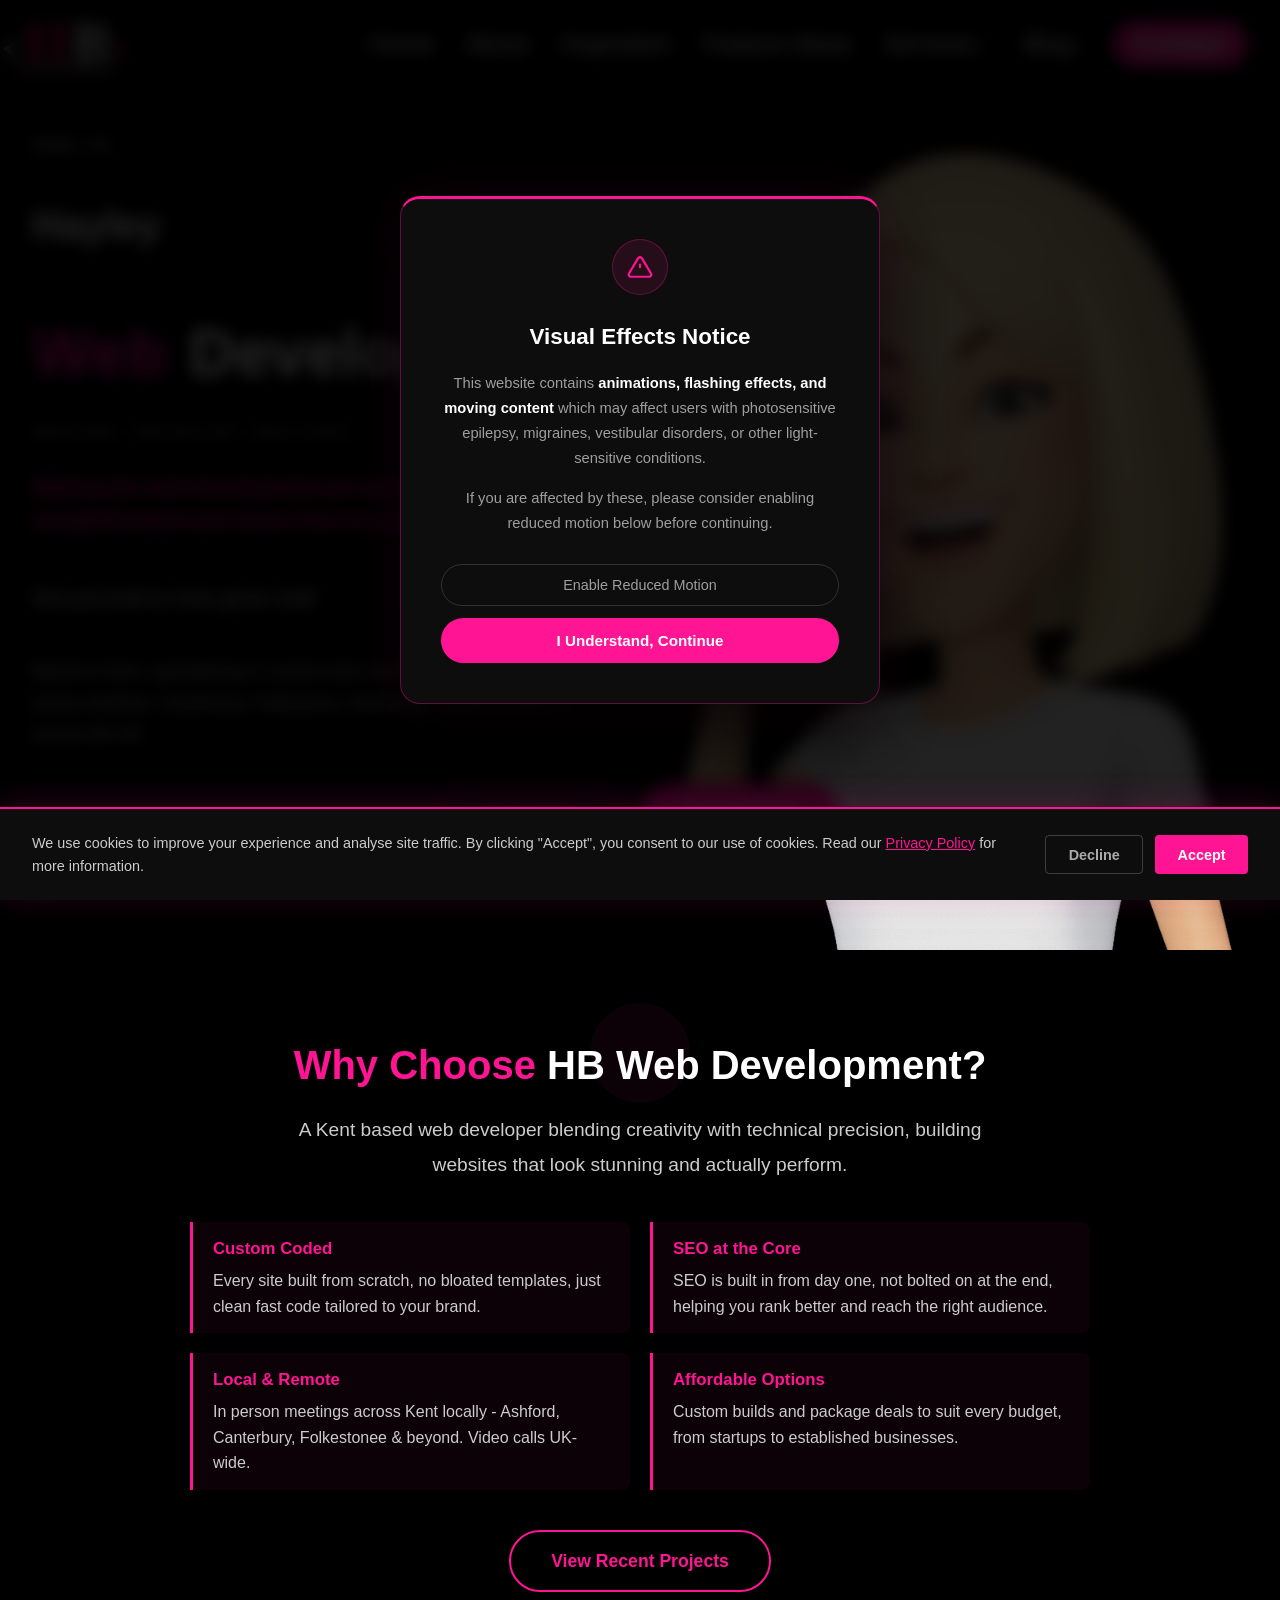
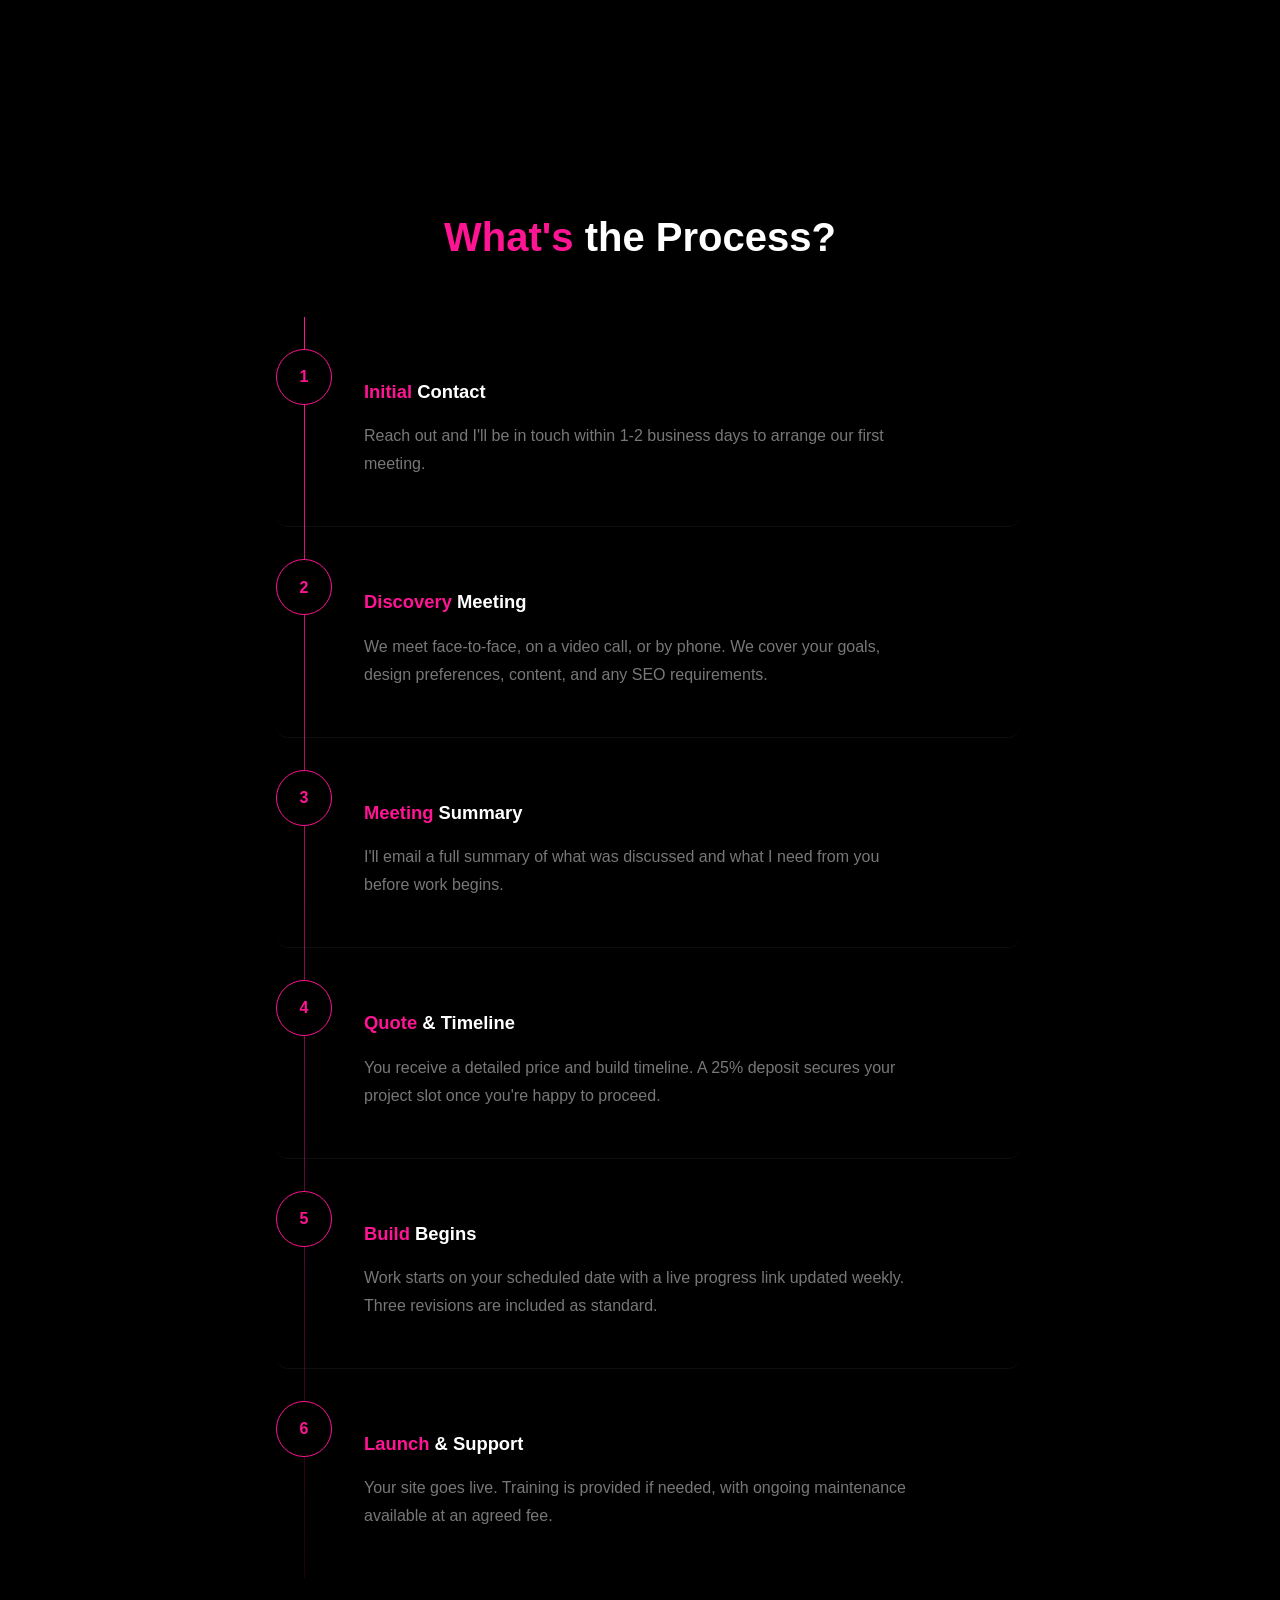
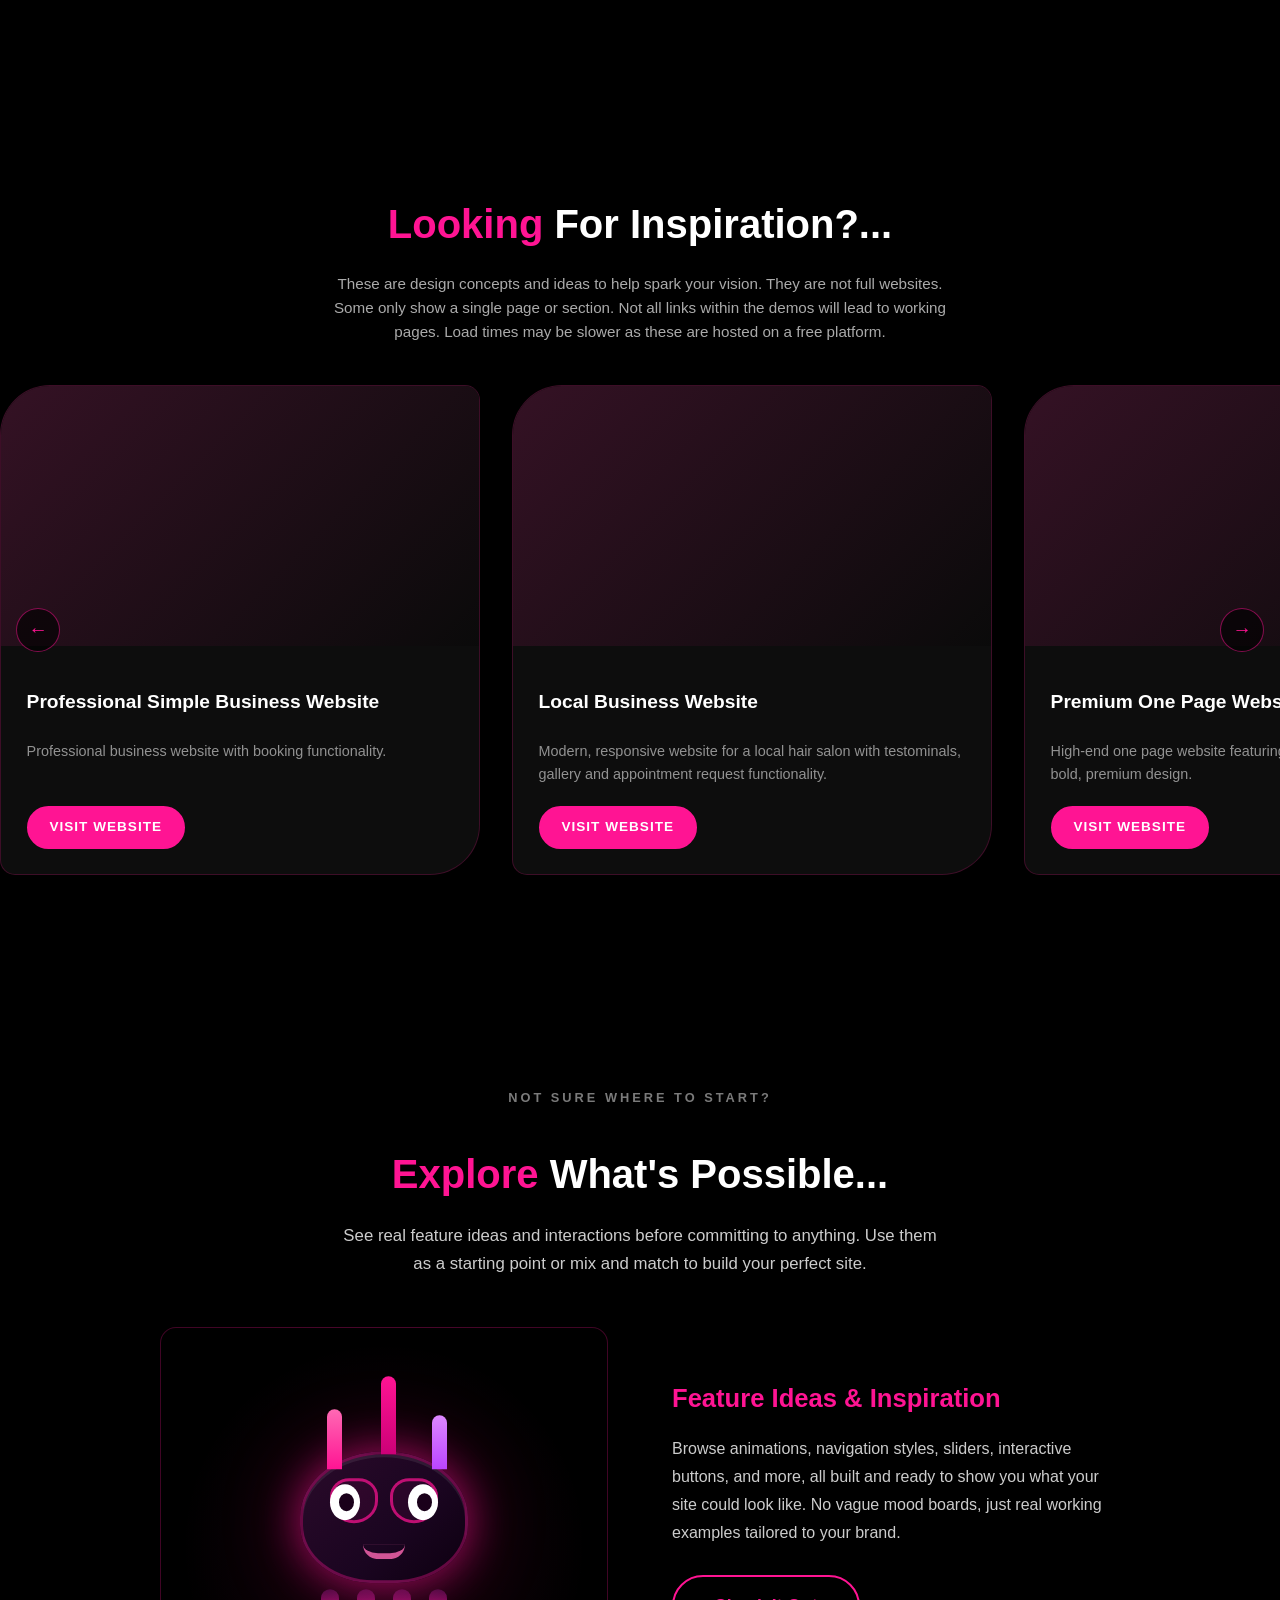
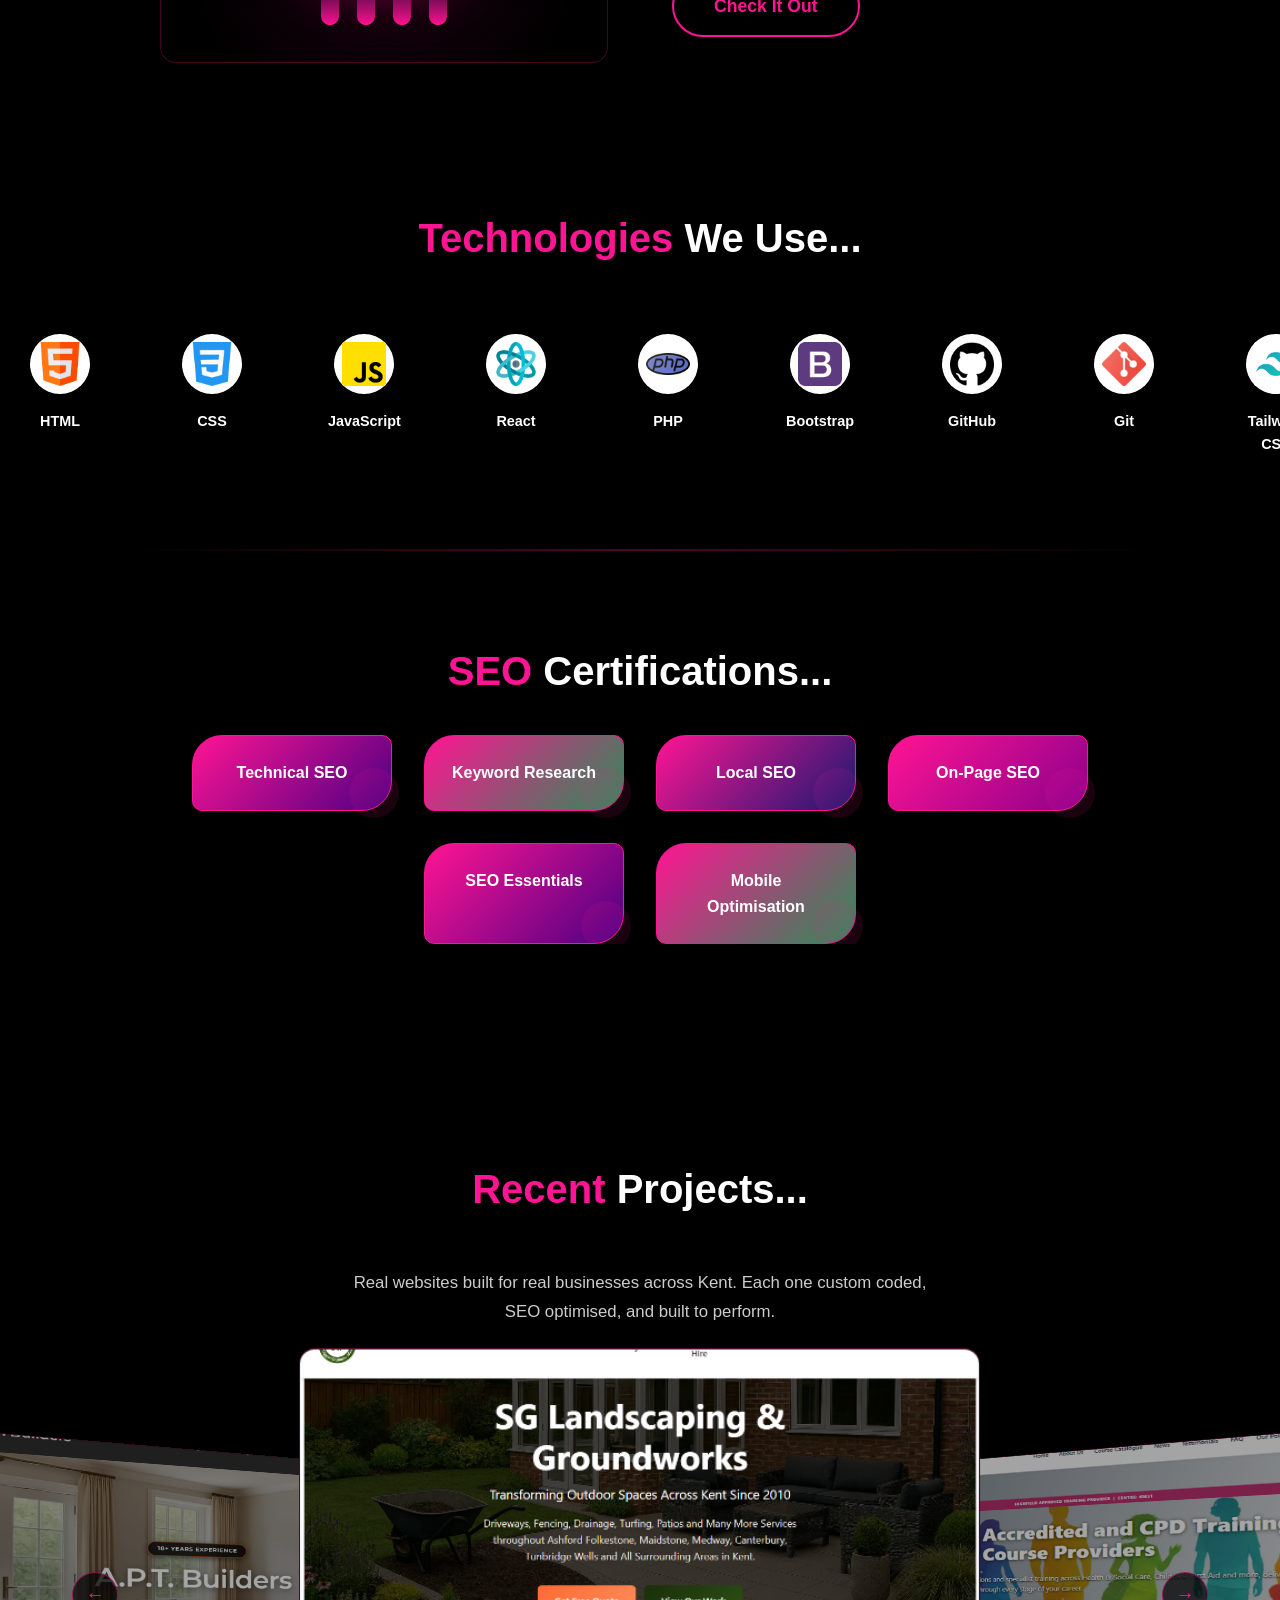
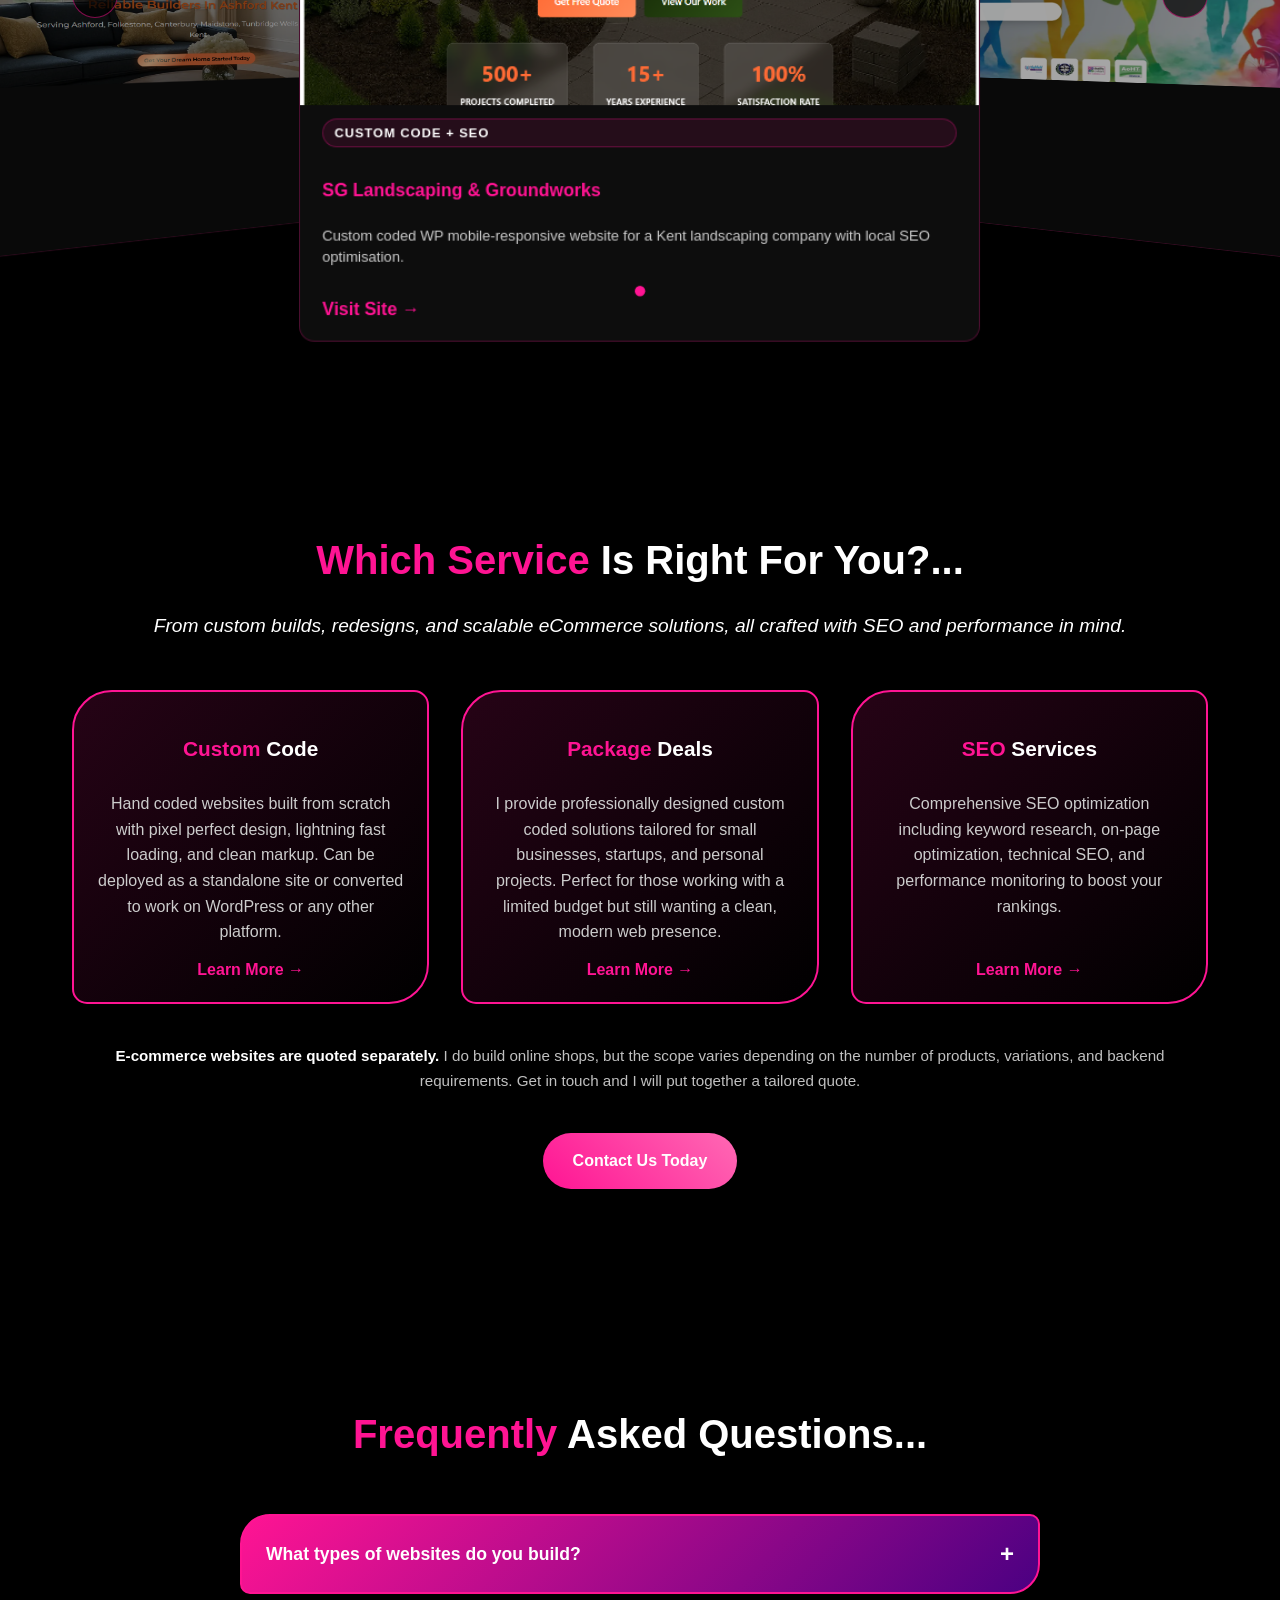
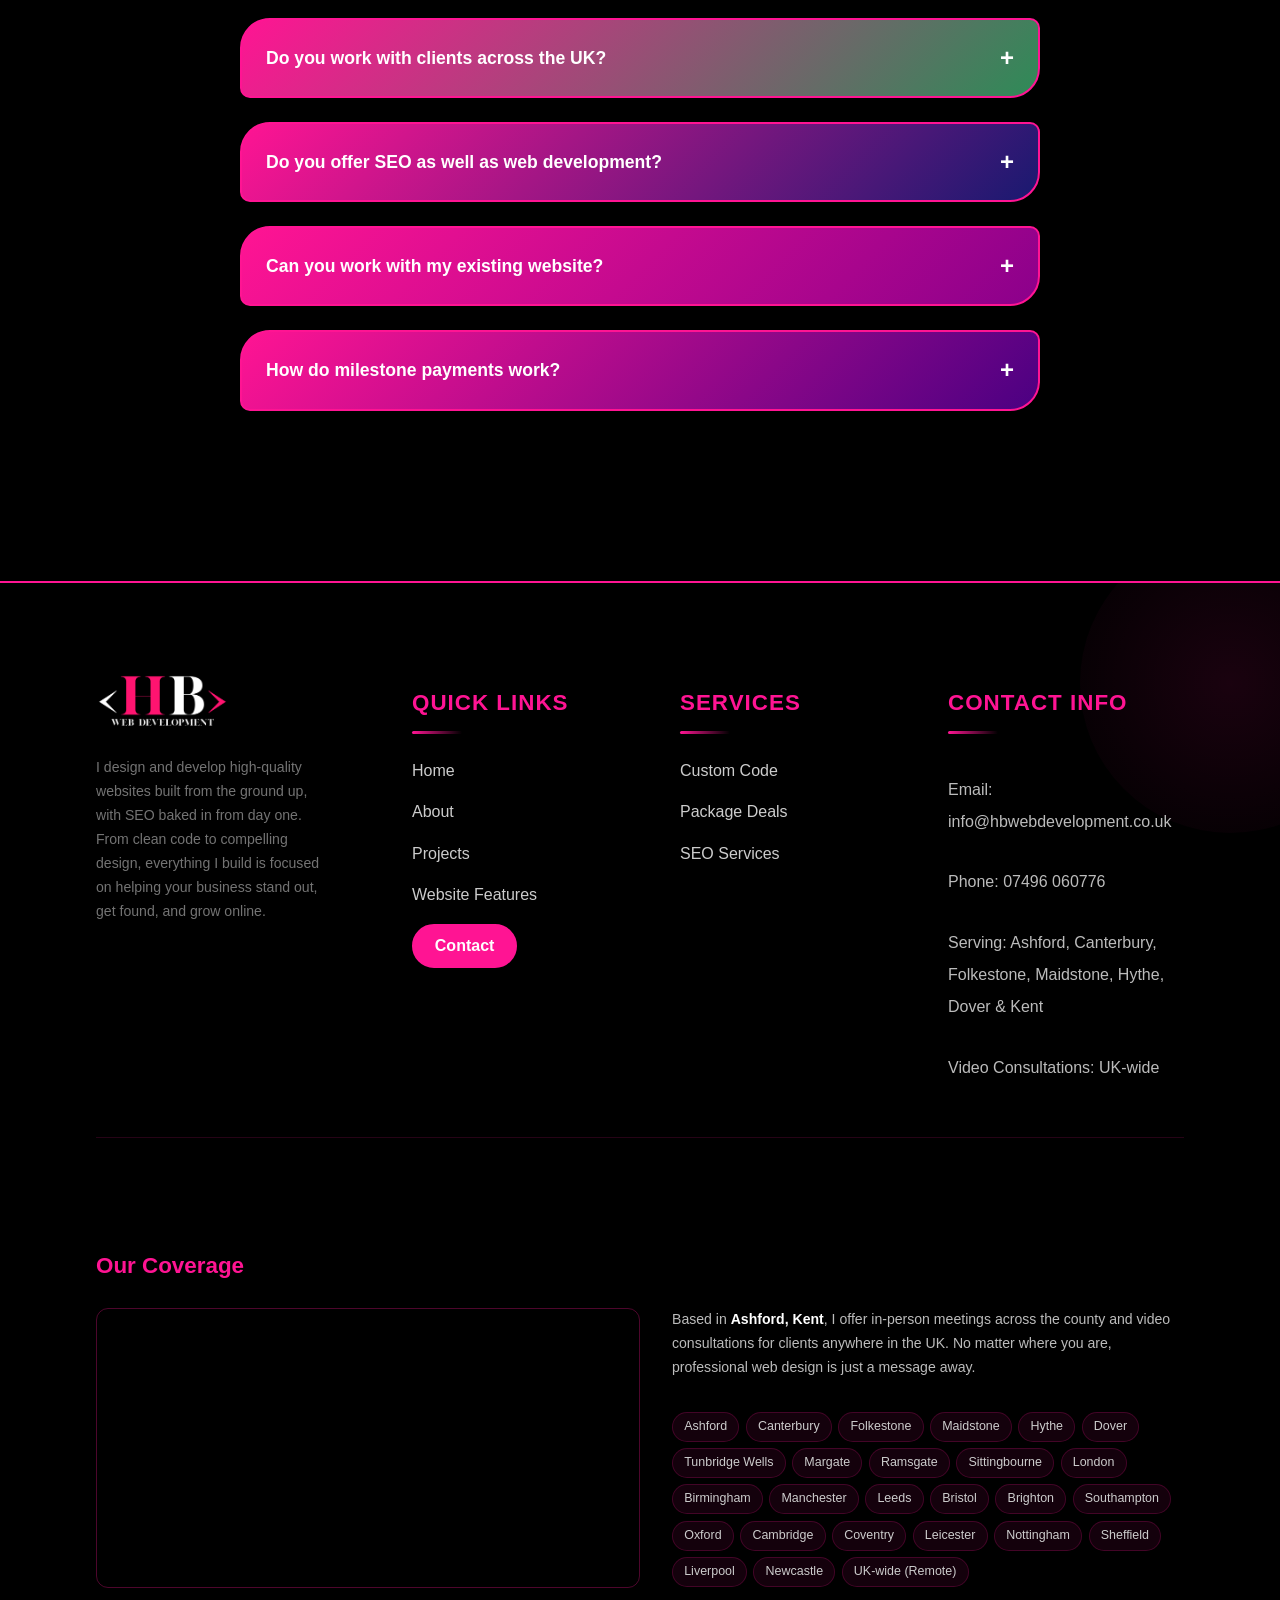
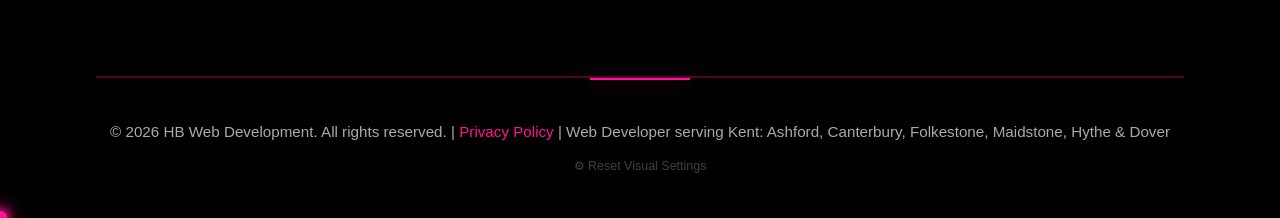
==== commit e172a870: "updates" ====
--- a/index.html
+++ b/index.html
@@ -16,7 +16,7 @@
     <meta name="geo.position" content="51.1080;0.9600">
     <meta name="robots" content="index, follow">
     <meta name="author" content="HB Web Development">
-    <link rel="stylesheet" href="css/style.css?v=4">
+    <link rel="stylesheet" href="css/style.css?v=9">
 
 
 
@@ -912,7 +912,7 @@
                 </div>
             </div>
             <div class="footer-bottom">
-                <p>&copy; 2025 HB Web Development. All rights reserved. | <a href="privacy-policy.html">Privacy Policy</a> | Web Developer serving Kent: Ashford, Canterbury, Folkestone, Maidstone, Hythe &amp; Dover</p>
+                <p>&copy; 2026 HB Web Development. All rights reserved. | <a href="privacy-policy.html">Privacy Policy</a> | Web Developer serving Kent: Ashford, Canterbury, Folkestone, Maidstone, Hythe &amp; Dover</p>
                 <button id="accessReset" class="access-reset-btn">&#9881; Reset Visual Settings</button>
             </div>
         </div>
--- a/css/style.css
+++ b/css/style.css
@@ -680,7 +680,7 @@
     display: flex;
     align-items: flex-start;
     justify-content: center;
-    padding: 60px 0 50px;
+    padding: 130px 0 50px;
 }
 
 .hero-video {
@@ -912,7 +912,7 @@
 @media (max-width: 1024px) and (orientation: landscape) {
     .hero {
         min-height: auto;
-        padding: 35px 0 40px;
+        padding: 90px 0 40px;
     }
 
     .hero-title {
@@ -970,7 +970,7 @@
 @media (max-width: 968px) {
     .hero {
         min-height: auto;
-        padding: 35px 0 40px;
+        padding: 110px 0 40px;
     }
 
     .hero {
@@ -1057,7 +1057,7 @@
 /* iPhones and small phones */
 @media (max-width: 576px) {
     .hero {
-        padding: 35px 0 40px;
+        padding: 100px 0 40px;
     }
 
     .hero {
@@ -1128,7 +1128,7 @@
 /* Very small phones (iPhone SE, etc.) */
 @media (max-width: 375px) {
     .hero {
-        padding: 32px 0 30px;
+        padding: 90px 0 30px;
     }
 
     .hero-title {
@@ -6008,17 +6008,110 @@
     color: #ff69b4;
 }
 
+/* Privacy — tablet (up to 1024px) */
+@media (max-width: 1024px) {
+    .privacy-hero {
+        padding: 150px 0 70px;
+    }
+
+    .privacy-hero-glow {
+        width: 90vw;
+        height: 300px;
+    }
+
+    .privacy-container {
+        max-width: 100%;
+        padding: 0 1.5rem;
+    }
+}
+
+/* Privacy — mobile (up to 768px) */
 @media (max-width: 768px) {
     .privacy-hero {
-        padding: 130px 0 60px;
+        padding: 120px 0 50px;
+        text-align: center;
+    }
+
+    .privacy-hero-glow {
+        width: 100vw;
+        height: 250px;
+    }
+
+    .privacy-hero p {
+        font-size: 0.95rem;
     }
 
     .privacy-card {
         padding: 1.5rem 1.4rem;
+        border-radius: 24px 10px 24px 10px;
+    }
+
+    .privacy-card h2 {
+        font-size: 1.05rem;
     }
 
     .privacy-container {
         gap: 1.2rem;
-    }
-}
-
+        padding: 0 1rem;
+    }
+
+    .privacy-content {
+        padding: 40px 0 70px;
+    }
+}
+
+/* Privacy — small phones (up to 480px) */
+@media (max-width: 480px) {
+    .privacy-hero {
+        padding: 100px 0 40px;
+    }
+
+    .privacy-hero p {
+        font-size: 0.9rem;
+    }
+
+    .privacy-last-updated {
+        font-size: 0.75rem;
+    }
+
+    .privacy-card {
+        padding: 1.2rem 1rem;
+        border-radius: 20px 8px 20px 8px;
+    }
+
+    .privacy-card h2 {
+        font-size: 1rem;
+        flex-wrap: wrap;
+        gap: 0.4rem;
+    }
+
+    .privacy-number {
+        width: 28px;
+        height: 28px;
+        font-size: 0.7rem;
+        flex-shrink: 0;
+    }
+
+    .privacy-card p,
+    .privacy-card ul {
+        font-size: 0.88rem;
+    }
+
+    .privacy-container {
+        gap: 1rem;
+        padding: 0 0.75rem;
+    }
+
+    .privacy-content {
+        padding: 30px 0 50px;
+    }
+}
+
+/* Privacy — phone landscape */
+@media (max-width: 768px) and (orientation: landscape) {
+    .privacy-hero {
+        padding: 80px 0 40px;
+        min-height: auto;
+    }
+}
+
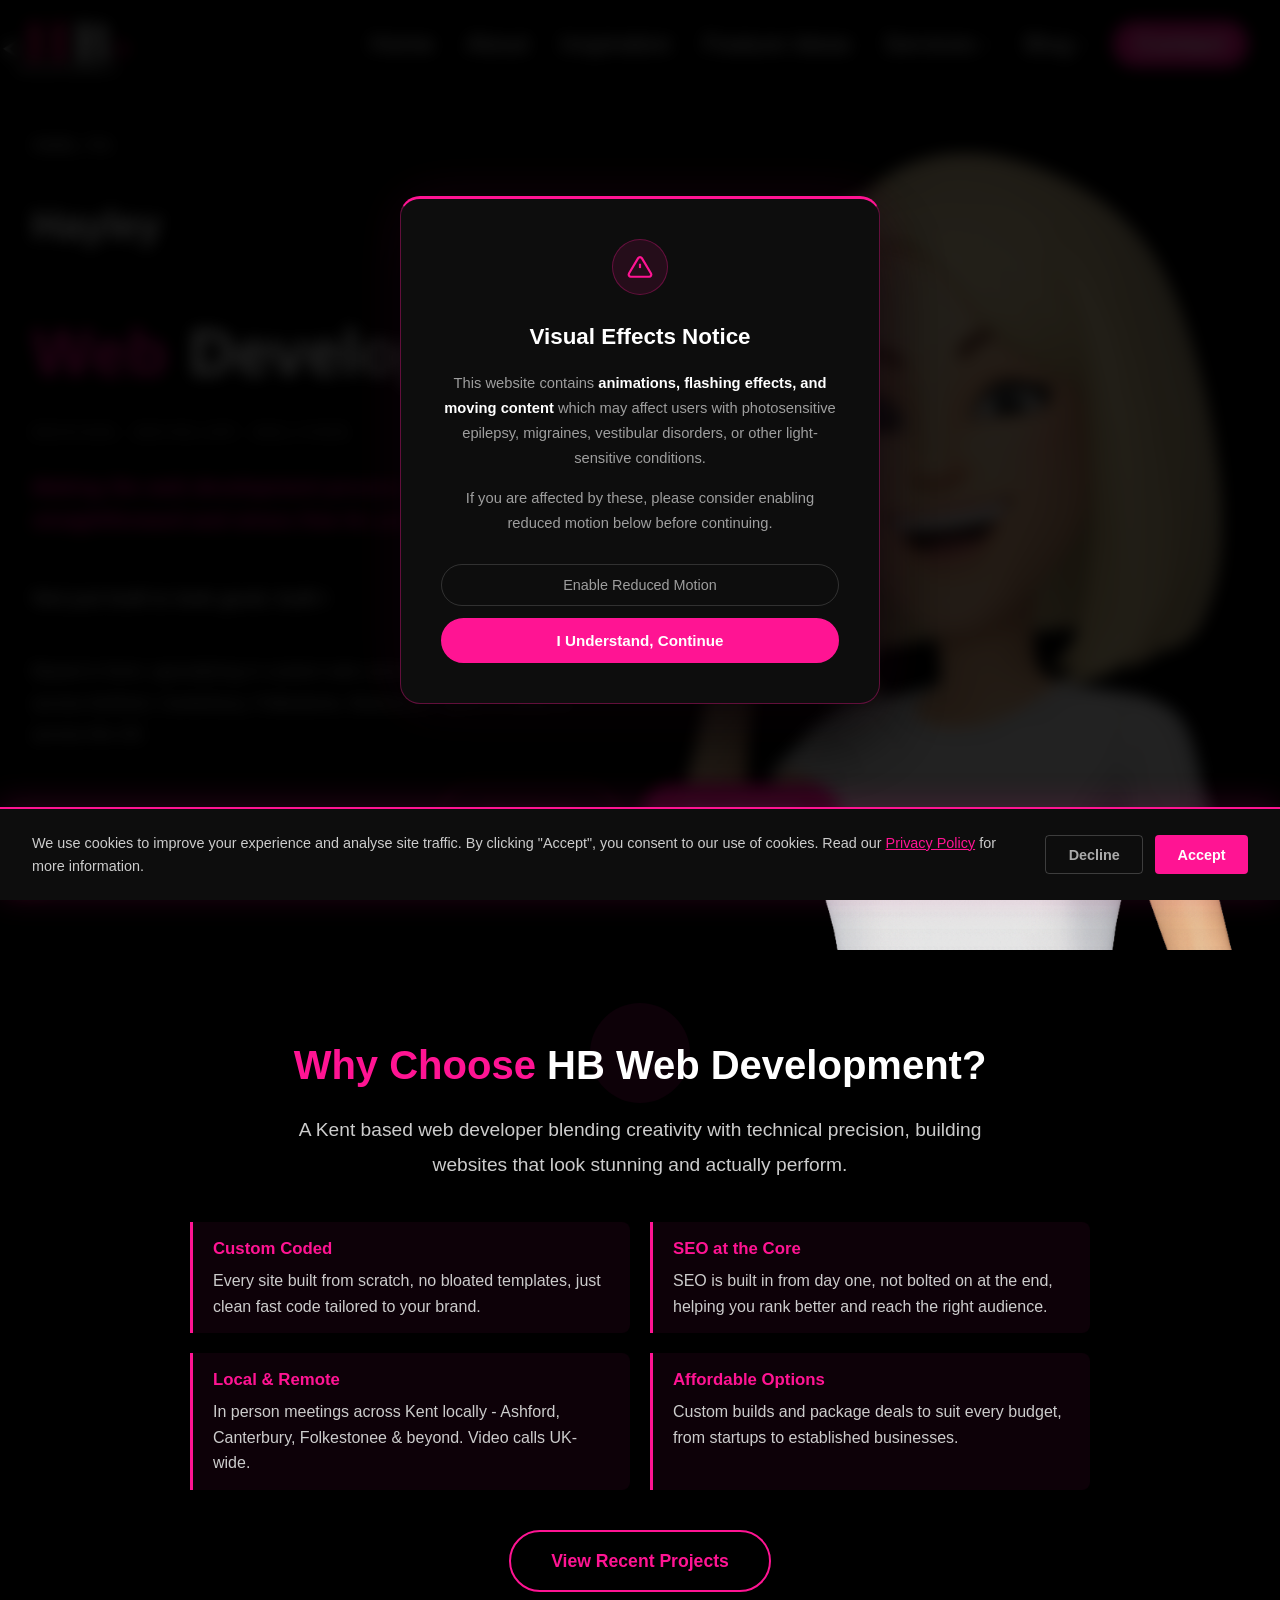
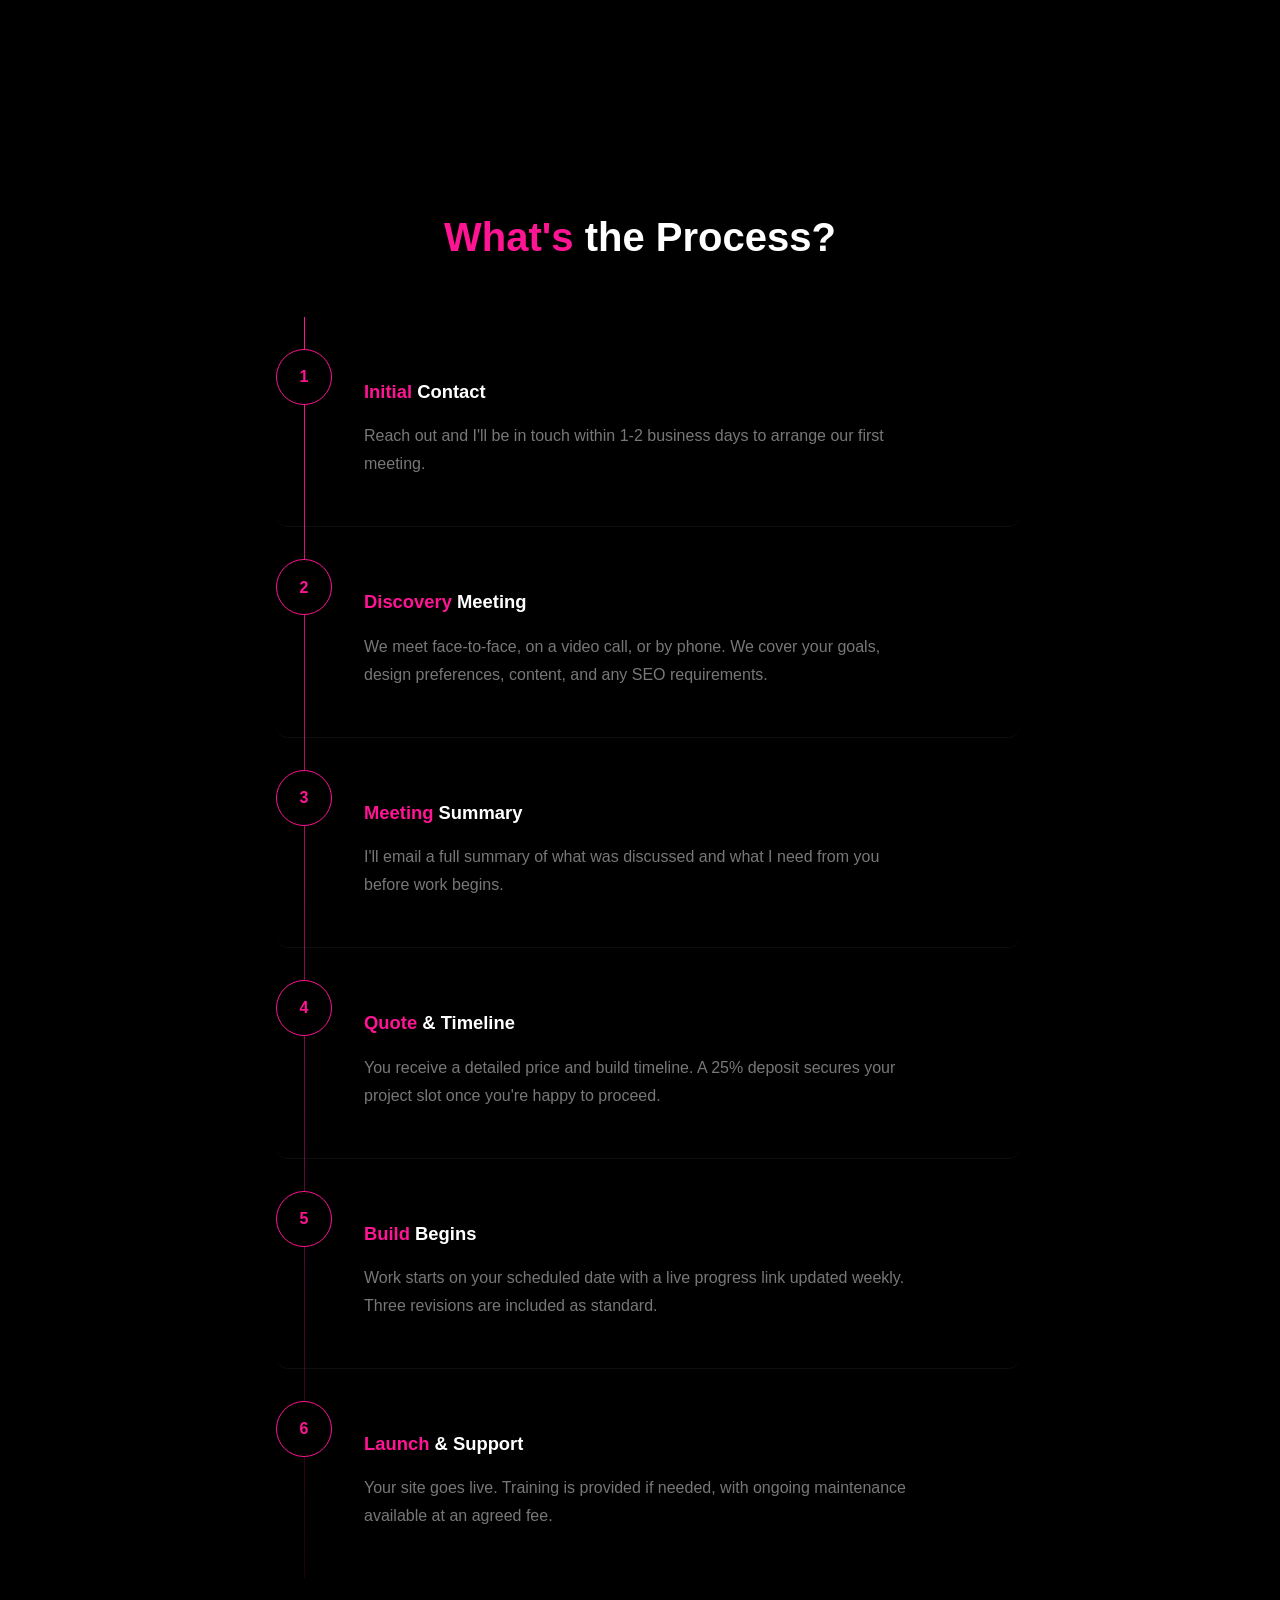
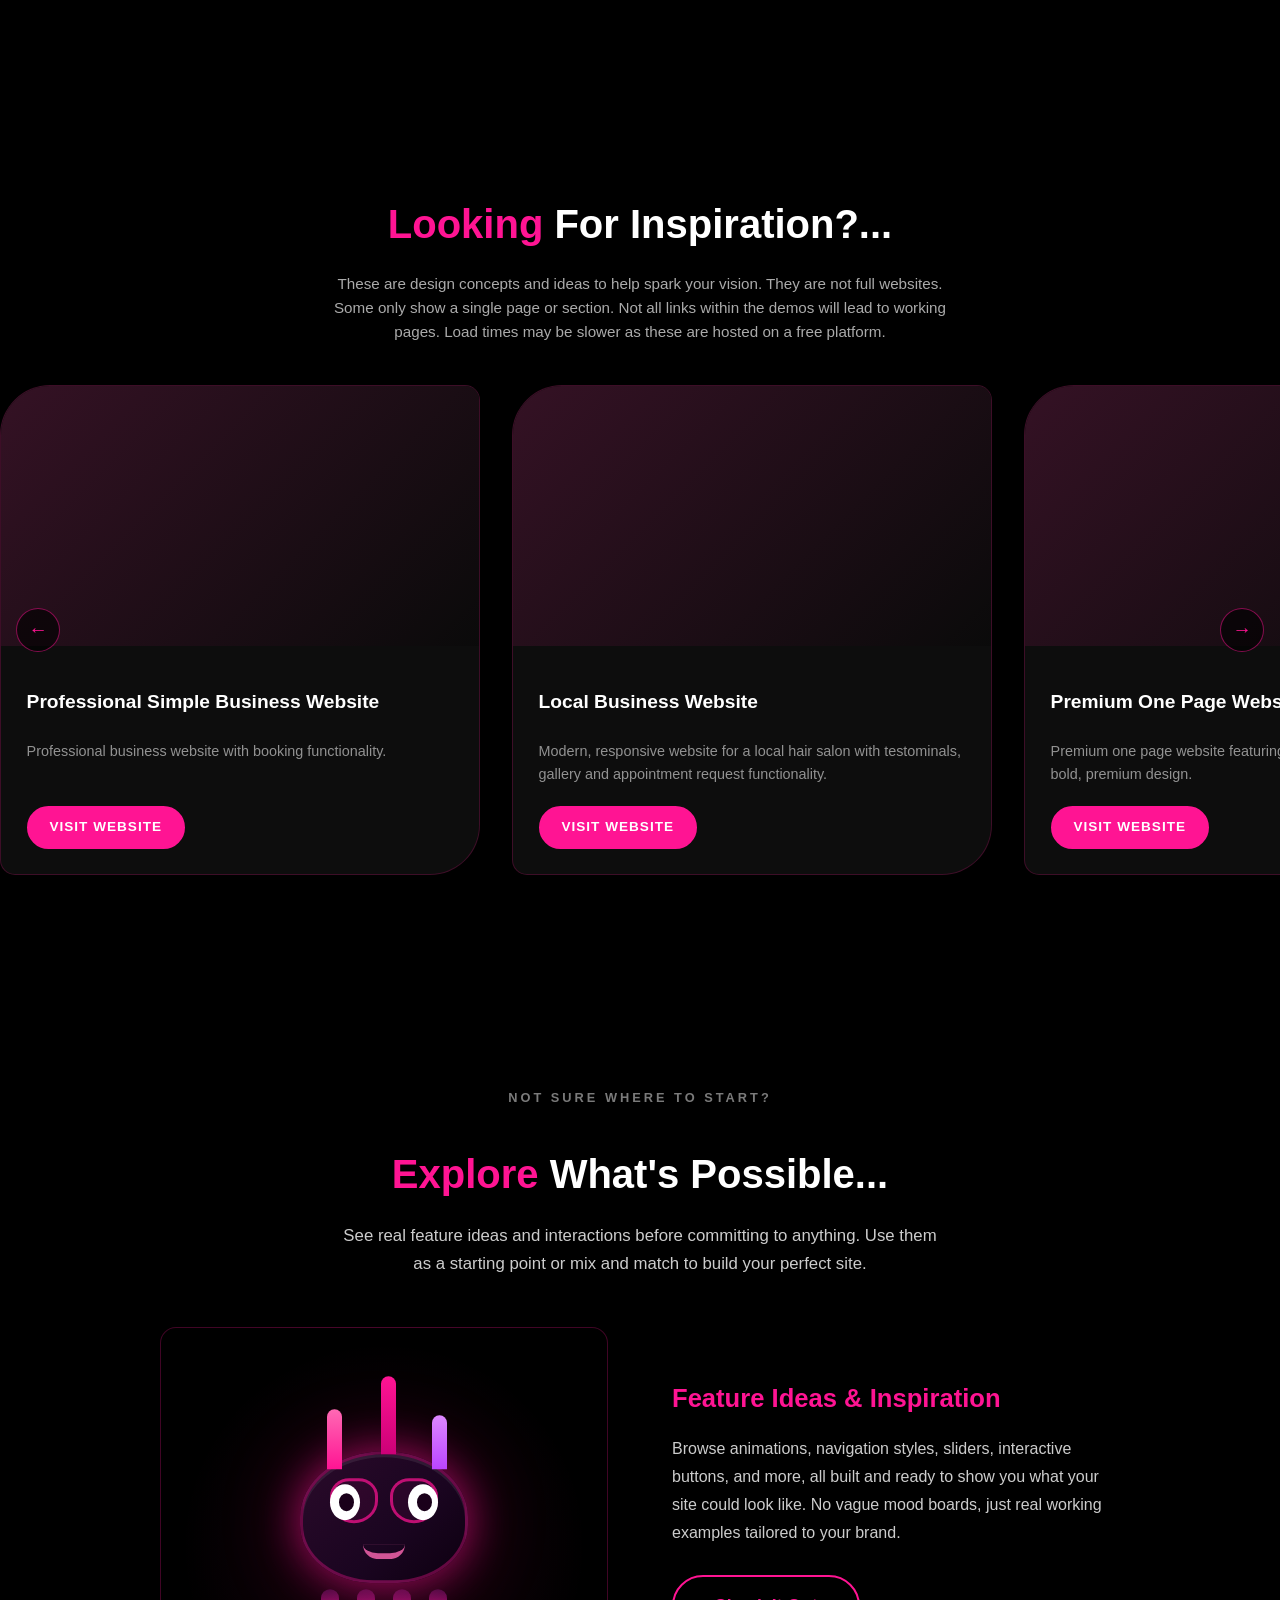
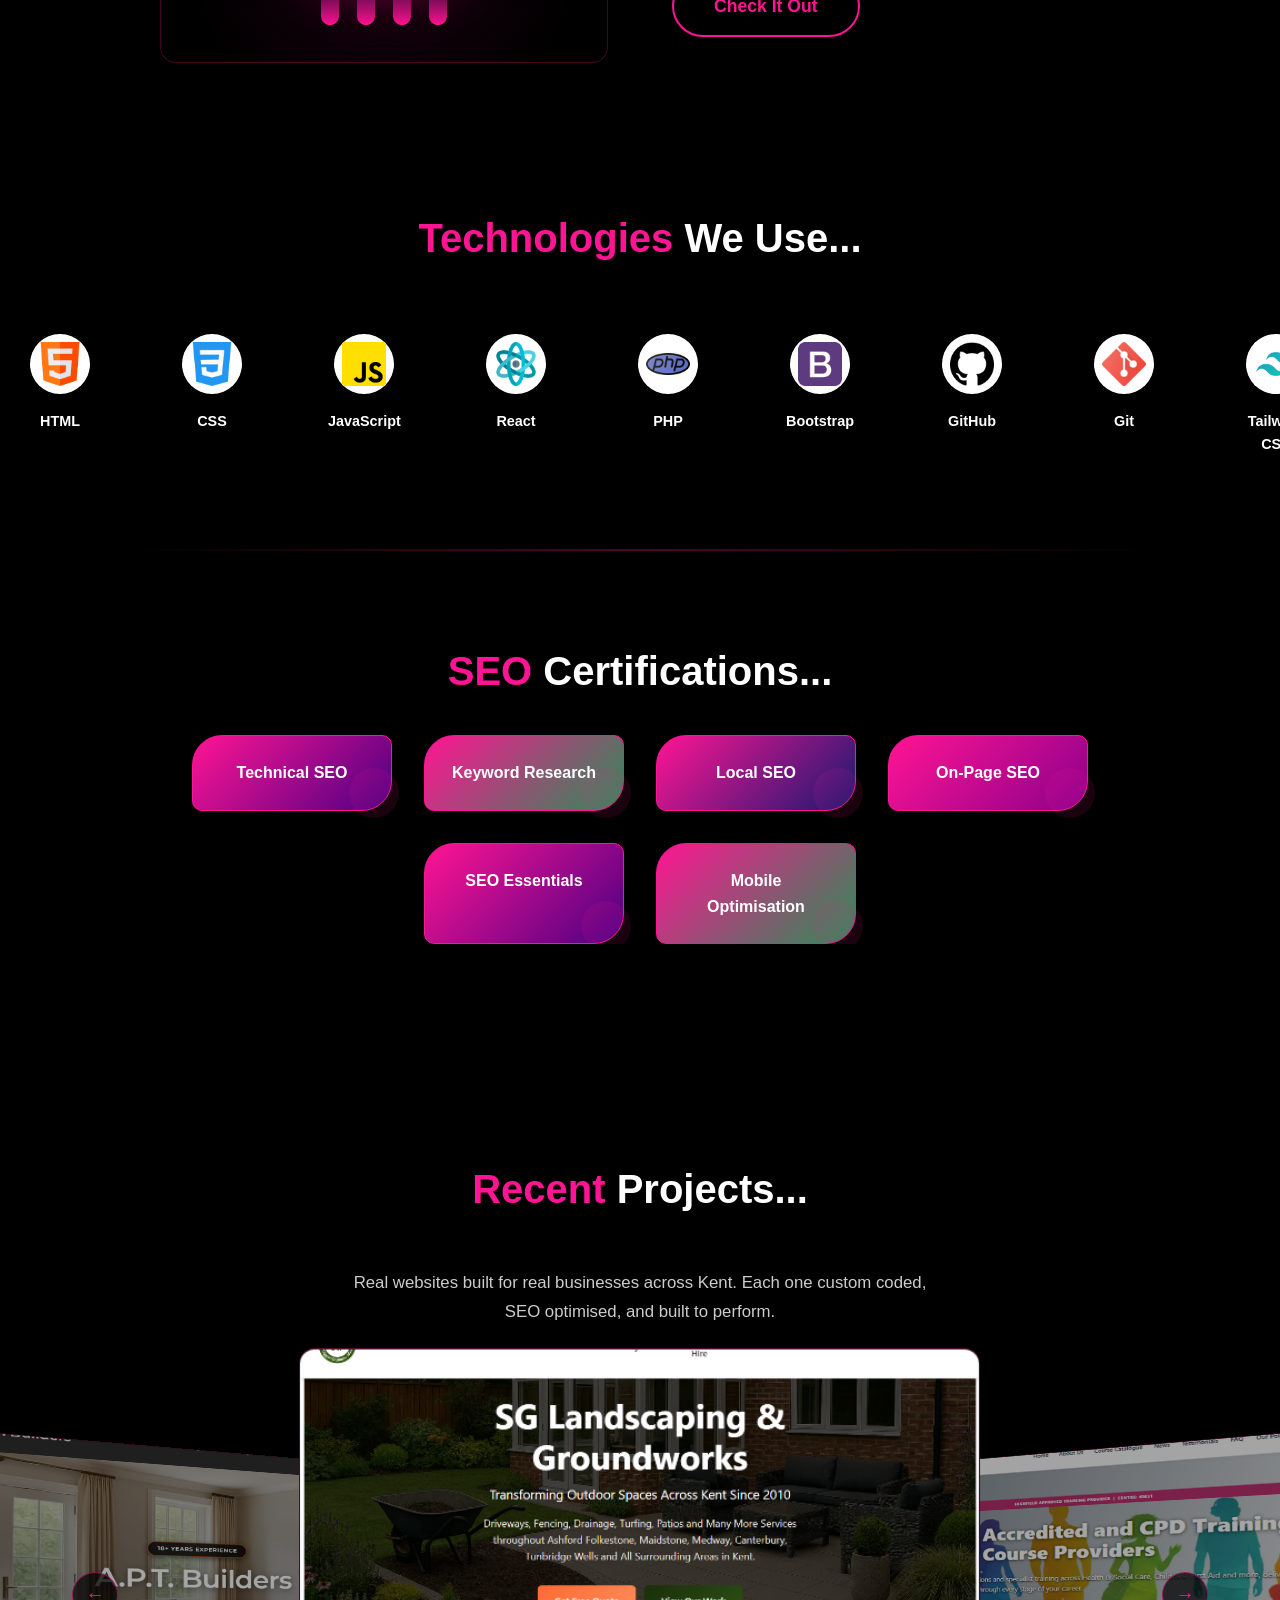
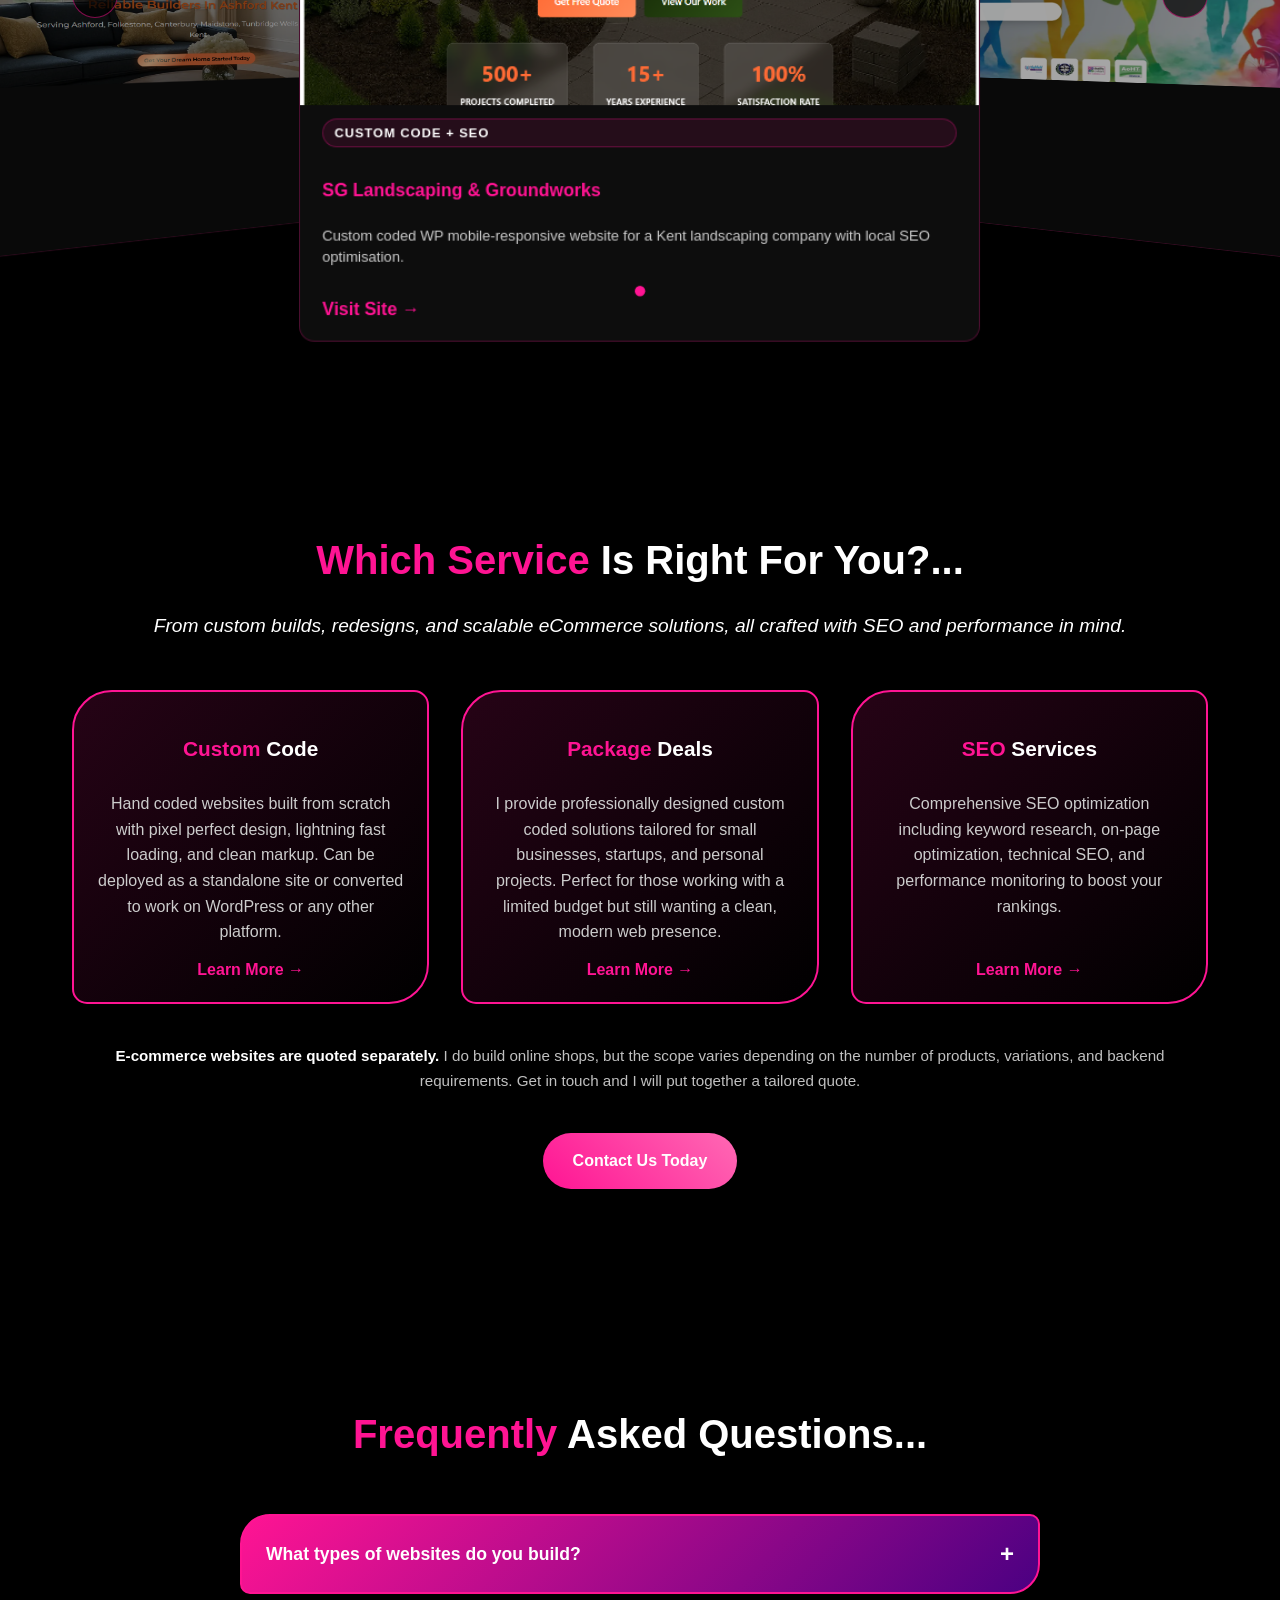
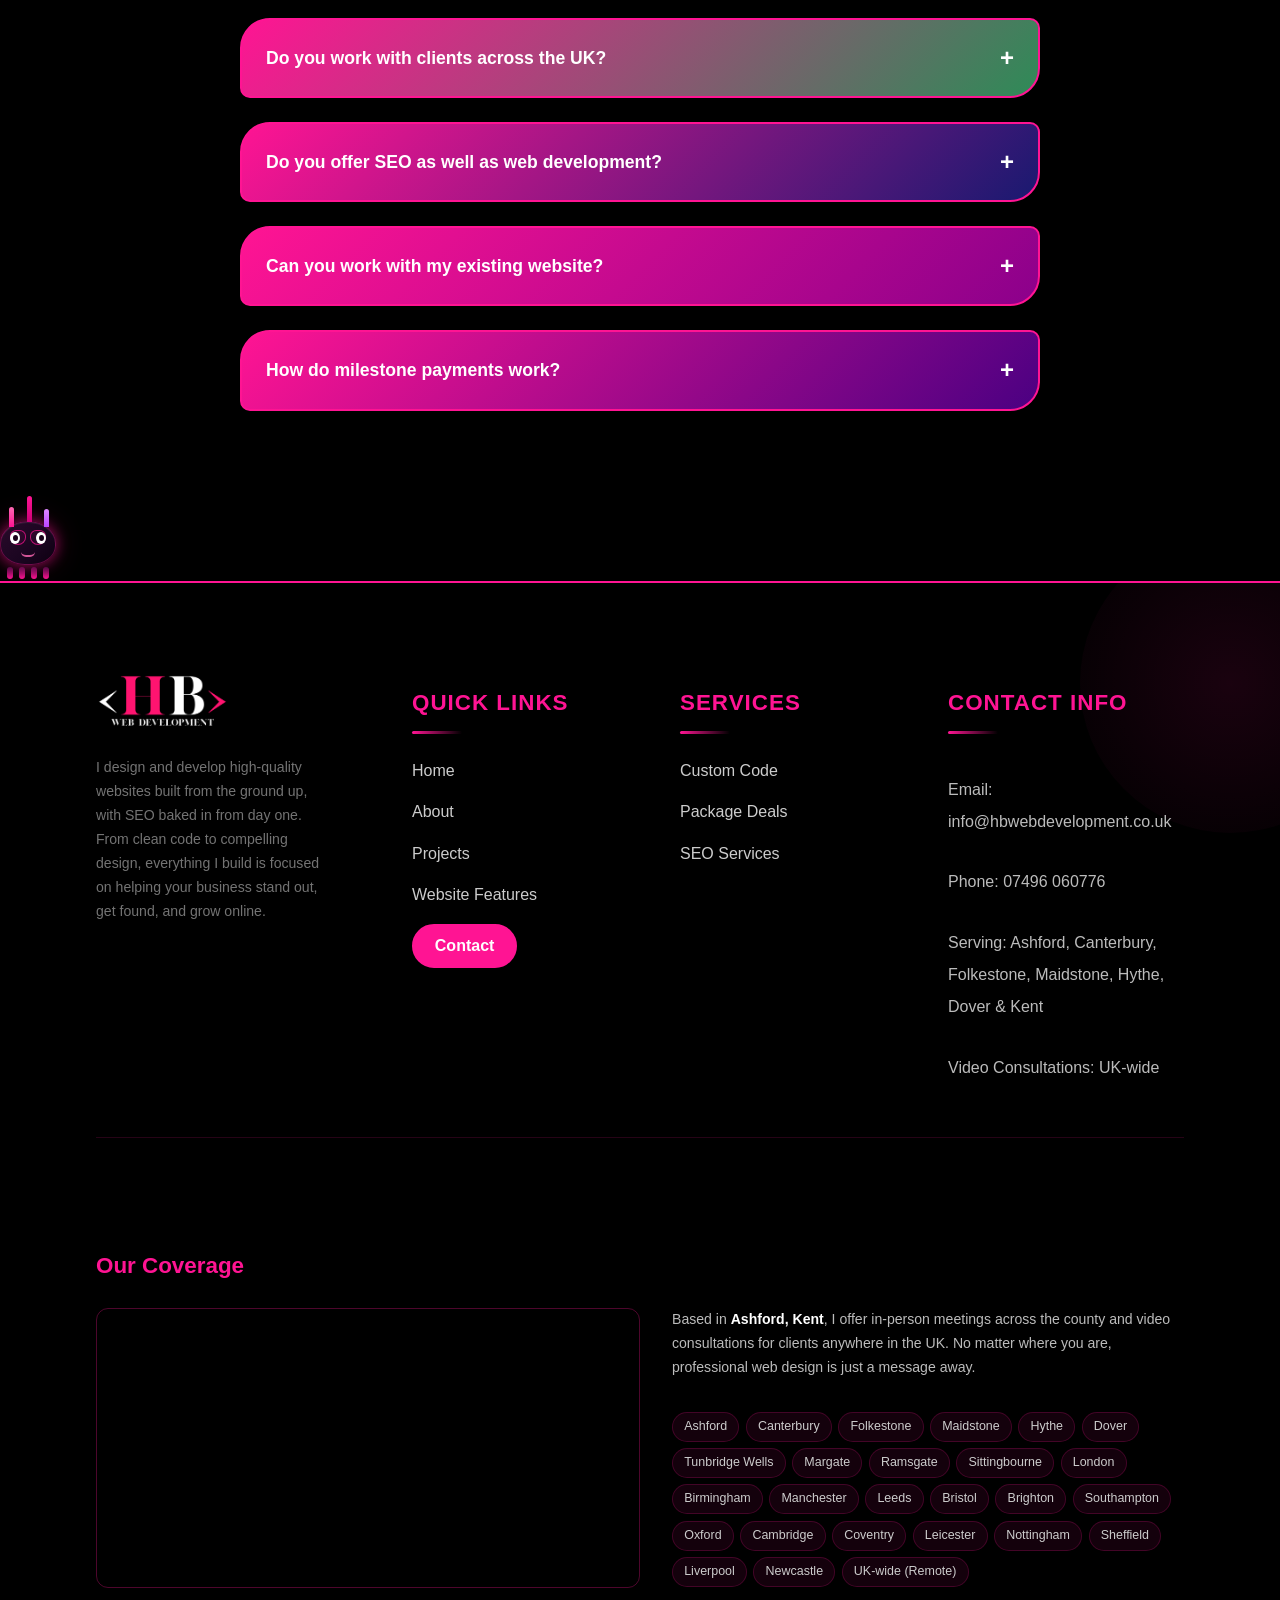
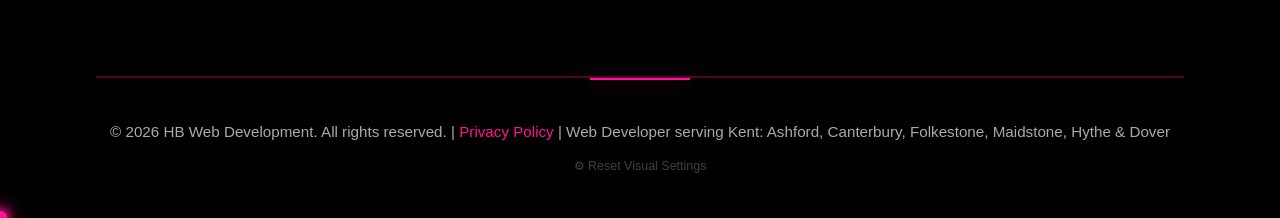
==== commit ee0beae6: "updated css" ====
--- a/index.html
+++ b/index.html
@@ -353,7 +353,7 @@
                         </div>
                         <div class="project-content">
                             <h3>Premium One Page Website</h3>
-                            <p>High-end one page website featuring immersive 3D imagery and a bold, premium design.</p>
+                            <p>Premium one page website featuring immersive 3D imagery and a bold, premium design.</p>
                             <a href="https://hnbevan.github.io/motorbike-website/" target="_blank" class="slide-button">Visit Website</a>
                         </div>
                     </div>
@@ -441,7 +441,7 @@
                         </div>
                         <div class="project-content">
                             <h3>Premium One Page Website</h3>
-                            <p>High-end one page website featuring immersive 3D imagery and a bold, premium design.</p>
+                            <p>Premium one page website featuring immersive 3D imagery and a bold, premium design.</p>
                             <a href="https://hnbevan.github.io/motorbike-website/" target="_blank" class="slide-button">Visit Website</a>
                         </div>
                     </div>
--- a/css/style.css
+++ b/css/style.css
@@ -6115,3 +6115,606 @@
     }
 }
 
+/* ── Shared: Big Stats (used by both Hosting Explained & SEO Explained) ── */
+.big-stat-row {
+    display: flex;
+    flex-wrap: wrap;
+    gap: 2rem;
+    justify-content: center;
+    margin: 3rem 0;
+}
+.big-stat {
+    text-align: center;
+    flex: 1 1 160px;
+}
+.big-stat .stat-num {
+    font-size: 3rem;
+    font-weight: 900;
+    color: #ff1493;
+    display: block;
+    line-height: 1;
+}
+.big-stat .stat-label {
+    color: #aaa;
+    font-size: 0.85rem;
+    margin-top: 0.5rem;
+    display: block;
+}
+/* stat-source is only used in SEO Explained */
+.big-stat .stat-source {
+    color: #555;
+    font-size: 0.7rem;
+    margin-top: 0.35rem;
+    display: block;
+    font-style: italic;
+}
+
+/* ── Hosting Explained ── */
+.host-intro-block {
+    background: #0a0a0a;
+    border-left: 4px solid #ff1493;
+    border-radius: 0 16px 16px 0;
+    padding: 2rem 2.5rem;
+    margin: 2rem 0;
+    color: #ddd;
+    font-size: 1.05rem;
+    line-height: 1.8;
+}
+.host-intro-block strong { color: #ff1493; }
+
+.host-concept-grid {
+    display: grid;
+    grid-template-columns: repeat(2, 1fr);
+    gap: 2rem;
+    margin-top: 2.5rem;
+}
+
+.host-concept-card {
+    background: #0a0a0a;
+    border: 2px solid rgba(255, 20, 147, 0.3);
+    border-radius: 40px 15px 40px 15px;
+    padding: 2rem 1.75rem;
+    transition: all 0.3s ease;
+    position: relative;
+    overflow: hidden;
+}
+.host-concept-card:hover {
+    transform: translateY(-4px);
+    border-color: rgba(255, 20, 147, 0.7);
+    box-shadow: 0 8px 30px rgba(255, 20, 147, 0.15);
+}
+.host-concept-card h3 {
+    color: #ff1493;
+    font-size: 1.2rem;
+    margin-bottom: 0.75rem;
+}
+.host-concept-card p {
+    color: #ccc;
+    font-size: 1rem;
+    line-height: 1.7;
+}
+
+.host-analogy-box {
+    background: #0a0a0a;
+    border: 1px solid rgba(255,255,255,0.08);
+    border-radius: 20px;
+    padding: 2rem 2.5rem;
+    margin: 2.5rem auto;
+    max-width: 860px;
+    position: relative;
+    text-align: center;
+}
+.host-analogy-box::before {
+    content: '"';
+    position: absolute;
+    top: -0.5rem;
+    left: 1.5rem;
+    font-size: 5rem;
+    color: rgba(255, 20, 147, 0.2);
+    font-family: Georgia, serif;
+    line-height: 1;
+}
+.host-analogy-box p {
+    color: #ccc;
+    font-style: italic;
+    font-size: 1.05rem;
+    line-height: 1.8;
+    margin: 0;
+    text-align: center;
+}
+.host-analogy-box .analogy-label {
+    color: #ff1493;
+    font-size: 0.8rem;
+    font-weight: 700;
+    text-transform: uppercase;
+    letter-spacing: 0.1em;
+    margin-bottom: 0.75rem;
+    font-style: normal;
+    text-align: center;
+}
+
+.service-intro > .container > p,
+.features-section > .container > p,
+.ideal-for-section > .container > p { color: #fff; text-align: center; }
+
+.hosting-tier-grid {
+    display: grid;
+    grid-template-columns: repeat(2, 1fr);
+    gap: 2rem;
+    margin-top: 2.5rem;
+}
+
+.hosting-tier {
+    background: #0a0a0a;
+    border: 2px solid rgba(255, 20, 147, 0.3);
+    border-radius: 40px 15px 40px 15px;
+    padding: 2rem 1.75rem;
+    transition: all 0.3s ease;
+}
+.hosting-tier:hover {
+    transform: translateY(-4px);
+    border-color: rgba(255, 20, 147, 0.7);
+    box-shadow: 0 8px 30px rgba(255, 20, 147, 0.15);
+}
+.hosting-tier .tier-badge {
+    display: inline-block;
+    background: rgba(255, 20, 147, 0.15);
+    border: 1px solid rgba(255, 20, 147, 0.4);
+    color: #ff69b4;
+    font-size: 0.75rem;
+    font-weight: 700;
+    text-transform: uppercase;
+    letter-spacing: 0.08em;
+    border-radius: 50px;
+    padding: 0.25rem 0.75rem;
+    margin-bottom: 1rem;
+    display: block;
+    width: fit-content;
+}
+.hosting-tier h3 {
+    color: #fff;
+    font-size: 1.2rem;
+    margin-bottom: 0.5rem;
+}
+.hosting-tier .tier-price {
+    color: #ff1493;
+    font-size: 0.9rem;
+    font-weight: 700;
+    margin-bottom: 1rem;
+}
+.hosting-tier p {
+    color: #ccc;
+    font-size: 1rem;
+    line-height: 1.7;
+    margin-bottom: 1rem;
+}
+.hosting-tier ul {
+    list-style: none;
+    padding: 0; margin: 0;
+}
+.hosting-tier ul li {
+    color: #bbb;
+    font-size: 1rem;
+    padding: 0.3rem 0;
+    border-bottom: 1px solid rgba(255,255,255,0.05);
+}
+.hosting-tier ul li:last-child { border: none; }
+.hosting-tier ul li::before {
+    content: '– ';
+    color: #ff1493;
+}
+
+.site-size-grid {
+    display: grid;
+    grid-template-columns: repeat(2, 1fr);
+    gap: 2rem;
+    margin-top: 2.5rem;
+}
+.site-size-card {
+    background: #0a0a0a;
+    border: 2px solid rgba(255, 20, 147, 0.3);
+    border-radius: 40px 15px 40px 15px;
+    padding: 2rem 1.75rem;
+    transition: all 0.3s ease;
+}
+.site-size-card:hover {
+    transform: translateY(-4px);
+    border-color: rgba(255, 20, 147, 0.7);
+    box-shadow: 0 8px 30px rgba(255, 20, 147, 0.15);
+}
+.site-size-card .size-label {
+    color: #ff1493;
+    font-size: 0.8rem;
+    font-weight: 700;
+    text-transform: uppercase;
+    letter-spacing: 0.1em;
+    margin-bottom: 0.5rem;
+    display: block;
+}
+.site-size-card h3 {
+    color: #fff;
+    font-size: 1.1rem;
+    margin-bottom: 0.75rem;
+}
+.site-size-card p {
+    color: #ccc;
+    font-size: 1rem;
+    line-height: 1.7;
+    margin-bottom: 0.75rem;
+}
+.site-size-card .size-rec {
+    color: #ff69b4;
+    font-size: 1rem;
+    font-weight: 600;
+    border-top: 1px solid rgba(255,20,147,0.2);
+    padding-top: 0.75rem;
+    margin-top: 0.5rem;
+}
+
+.speed-factor-grid {
+    display: grid;
+    grid-template-columns: repeat(2, 1fr);
+    gap: 2rem;
+    margin-top: 2.5rem;
+}
+.speed-factor-card {
+    background: #0a0a0a;
+    border: 2px solid rgba(255, 20, 147, 0.3);
+    border-radius: 40px 15px 40px 15px;
+    padding: 2rem 1.75rem;
+    transition: all 0.3s ease;
+}
+.speed-factor-card:hover {
+    transform: translateY(-4px);
+    border-color: rgba(255, 20, 147, 0.7);
+    box-shadow: 0 8px 30px rgba(255, 20, 147, 0.15);
+}
+.speed-factor-card h3 {
+    color: #ff1493;
+    margin-bottom: 0.75rem;
+}
+.speed-factor-card p {
+    color: #ccc;
+    font-size: 1rem;
+    line-height: 1.7;
+}
+
+.term-grid {
+    display: grid;
+    grid-template-columns: repeat(2, 1fr);
+    gap: 1.5rem;
+    margin-top: 2.5rem;
+}
+.term-card {
+    background: #0a0a0a;
+    border: 1px solid rgba(255, 20, 147, 0.2);
+    border-radius: 16px;
+    padding: 1.5rem;
+}
+.term-card h4 {
+    color: #ff1493;
+    font-size: 1rem;
+    margin-bottom: 0.5rem;
+}
+.term-card p {
+    color: #bbb;
+    font-size: 1rem;
+    line-height: 1.65;
+    margin: 0;
+}
+
+@media (max-width: 1024px) {
+    .service-intro h2,
+    .features-section h2,
+    .ideal-for-section h2 { margin-bottom: 0.5rem !important; font-size: 1.75rem !important; }
+    .service-intro p,
+    .features-section p,
+    .ideal-for-section p { margin-bottom: 0.6rem !important; }
+    .service-intro,
+    .features-section,
+    .ideal-for-section { padding: 36px 0 !important; }
+    .speed-factor-grid,
+    .hosting-tier-grid,
+    .host-concept-grid,
+    .site-size-grid,
+    .term-grid { margin-top: 0.75rem !important; gap: 1.25rem !important; }
+    .big-stat-row { margin: 1.25rem 0 !important; }
+}
+
+@media (max-width: 768px) {
+    .speed-factor-grid      { grid-template-columns: 1fr; margin-top: 0.5rem !important; gap: 0.75rem !important; }
+    .hosting-tier-grid      { grid-template-columns: 1fr; margin-top: 0.5rem !important; gap: 0.75rem !important; }
+    .host-concept-grid      { grid-template-columns: 1fr !important; margin-top: 0.5rem !important; gap: 0.75rem !important; }
+    .site-size-grid         { grid-template-columns: 1fr; margin-top: 0.5rem !important; gap: 0.75rem !important; }
+    .term-grid              { grid-template-columns: 1fr; margin-top: 0.5rem !important; gap: 0.75rem !important; }
+    .service-intro h2,
+    .features-section h2,
+    .ideal-for-section h2 { margin-bottom: 0.4rem !important; font-size: 1.55rem !important; }
+    .service-intro p,
+    .features-section p,
+    .ideal-for-section p { margin-bottom: 0.5rem !important; font-size: 1rem !important; text-align: center !important; line-height: 1.6 !important; }
+    .service-intro,
+    .features-section,
+    .ideal-for-section { padding: 24px 0 !important; }
+    .big-stat-row { margin: 1rem 0 !important; gap: 0.75rem !important; }
+    .big-stat .stat-num { font-size: 2rem !important; }
+}
+
+/* ── SEO Explained ── */
+.seo-intro-block {
+    background: #0a0a0a;
+    border-left: 4px solid #ff1493;
+    border-radius: 0 16px 16px 0;
+    padding: 2rem 2.5rem;
+    margin: 2rem 0;
+    color: #ddd;
+    font-size: 1.05rem;
+    line-height: 1.8;
+    text-align: left;
+}
+.seo-intro-block strong { color: #ff1493; }
+
+.service-intro > .container > p,
+.features-section > .container > p,
+.ideal-for-section > .container > p { color: #fff; text-align: center; padding-bottom: 15px; }
+
+.seo-concept-grid {
+    display: grid;
+    grid-template-columns: repeat(auto-fit, minmax(280px, 1fr));
+    gap: 2rem;
+    margin-top: 2.5rem;
+}
+
+.seo-concept-card {
+    background: #0a0a0a;
+    border: 2px solid rgba(255, 20, 147, 0.3);
+    border-radius: 40px 15px 40px 15px;
+    padding: 2rem 1.75rem;
+    transition: all 0.3s ease;
+    position: relative;
+    overflow: hidden;
+}
+.seo-concept-card::before {
+    content: '';
+    position: absolute;
+    top: -50%; right: -50%;
+    width: 100%; height: 100%;
+    background: rgba(255, 20, 147, 0.05);
+    border-radius: 50%;
+    pointer-events: none;
+}
+.seo-concept-card:hover {
+    transform: translateY(-4px);
+    border-color: rgba(255, 20, 147, 0.7);
+    box-shadow: 0 8px 30px rgba(255, 20, 147, 0.15);
+}
+.seo-concept-card h3 {
+    color: #ff1493;
+    font-size: 1.2rem;
+    margin-bottom: 0.75rem;
+}
+.seo-concept-card p {
+    color: #ccc;
+    font-size: 0.95rem;
+    line-height: 1.7;
+}
+.seo-concept-card,
+.seo-concept-card h3,
+.seo-concept-card p,
+.review-llm-card,
+.review-llm-card h3,
+.review-llm-card p,
+.timeline-explainer-item,
+.timeline-explainer-item h4,
+.timeline-explainer-item p,
+.keyword-box,
+.keyword-box h3,
+.keyword-box ul li { text-align: left; }
+
+.seo-analogy-box {
+    background: #0a0a0a;
+    border: 1px solid rgba(255,255,255,0.08);
+    border-radius: 20px;
+    padding: 2rem 2.5rem;
+    margin: 2.5rem auto;
+    max-width: 860px;
+    position: relative;
+    text-align: center;
+}
+.seo-analogy-box::before {
+    content: '"';
+    position: absolute;
+    top: -0.5rem;
+    left: 1.5rem;
+    font-size: 5rem;
+    color: rgba(255, 20, 147, 0.2);
+    font-family: Georgia, serif;
+    line-height: 1;
+}
+.seo-analogy-box p {
+    color: #ccc;
+    font-style: italic;
+    font-size: 1.05rem;
+    line-height: 1.8;
+    margin: 0;
+    text-align: center;
+}
+.seo-analogy-box .analogy-label {
+    color: #ff1493;
+    font-size: 0.8rem;
+    font-weight: 700;
+    text-transform: uppercase;
+    letter-spacing: 0.1em;
+    margin-bottom: 0.75rem;
+    font-style: normal;
+    text-align: center;
+}
+
+.timeline-explainer {
+    display: grid;
+    gap: 1.5rem;
+    margin-top: 2.5rem;
+}
+.timeline-explainer-item {
+    display: grid;
+    grid-template-columns: 120px 1fr;
+    gap: 1.5rem;
+    align-items: start;
+    background: #0a0a0a;
+    border-radius: 16px;
+    padding: 1.5rem;
+    border: 1px solid rgba(255, 20, 147, 0.15);
+}
+.timeline-explainer-item .tei-label {
+    color: #ff1493;
+    font-weight: 700;
+    font-size: 0.9rem;
+    text-align: center;
+    background: rgba(255, 20, 147, 0.1);
+    border-radius: 12px;
+    padding: 0.5rem;
+    align-self: center;
+}
+.timeline-explainer-item h4 {
+    color: #fff;
+    margin: 0 0 0.4rem;
+}
+.timeline-explainer-item p {
+    color: #bbb;
+    margin: 0;
+    font-size: 0.95rem;
+    line-height: 1.7;
+}
+
+.keyword-split {
+    display: grid;
+    grid-template-columns: 1fr 1fr;
+    gap: 2rem;
+    margin-top: 2.5rem;
+}
+
+.keyword-box {
+    border-radius: 20px;
+    padding: 2rem;
+}
+.keyword-box.hard {
+    background: #0a0a0a;
+    border: 2px solid rgba(255, 80, 80, 0.3);
+}
+.keyword-box.easy {
+    background: #0a0a0a;
+    border: 2px solid rgba(20, 200, 100, 0.3);
+}
+.keyword-box h3 {
+    font-size: 1.1rem;
+    margin-bottom: 1rem;
+}
+.keyword-box.hard h3 { color: #ff6b6b; }
+.keyword-box.easy h3 { color: #4ade80; }
+.keyword-box ul {
+    list-style: none;
+    padding: 0; margin: 0;
+}
+.keyword-box ul li {
+    color: #ccc;
+    padding: 0.4rem 0;
+    font-size: 0.9rem;
+    border-bottom: 1px solid rgba(255,255,255,0.05);
+}
+.keyword-box ul li:last-child { border: none; }
+.keyword-box ul li span {
+    font-size: 0.8rem;
+    opacity: 0.6;
+    display: block;
+}
+
+.pill-list {
+    display: flex;
+    flex-wrap: wrap;
+    gap: 0.6rem;
+    margin-top: 1.25rem;
+}
+.pill {
+    background: rgba(255, 20, 147, 0.1);
+    border: 1px solid rgba(255, 20, 147, 0.35);
+    border-radius: 50px;
+    padding: 0.35rem 1rem;
+    color: #ff69b4;
+    font-size: 0.85rem;
+}
+
+.seo-section-divider {
+    text-align: center;
+    padding: 4rem 0 0;
+    margin: 0;
+}
+.seo-section-divider .eyebrow {
+    color: #ff1493;
+    font-size: 0.8rem;
+    font-weight: 700;
+    text-transform: uppercase;
+    letter-spacing: 0.15em;
+    display: block;
+    margin-bottom: 0.5rem;
+}
+
+.review-llm-grid {
+    display: grid;
+    grid-template-columns: 1fr 1fr;
+    gap: 2rem;
+    margin-top: 2.5rem;
+}
+@media (max-width: 700px) {
+    .review-llm-grid { grid-template-columns: 1fr; }
+}
+.review-llm-card {
+    background: #0a0a0a;
+    border: 2px solid rgba(255, 20, 147, 0.3);
+    border-radius: 40px 15px 40px 15px;
+    padding: 2rem 1.75rem;
+    transition: all 0.3s ease;
+}
+.review-llm-card:hover {
+    transform: translateY(-4px);
+    border-color: rgba(255, 20, 147, 0.7);
+    box-shadow: 0 8px 30px rgba(255, 20, 147, 0.15);
+}
+.review-llm-card h3 {
+    color: #ff1493;
+    margin-bottom: 0.75rem;
+}
+.review-llm-card p {
+    color: #ccc;
+    font-size: 0.95rem;
+    line-height: 1.7;
+}
+
+@media (max-width: 1024px) {
+    .seo-concept-grid { margin-top: 0.75rem !important; gap: 1.25rem !important; }
+    .timeline-explainer { margin-top: 0.75rem !important; gap: 1rem !important; }
+    .seo-analogy-box { margin: 1rem auto !important; }
+    .review-llm-grid { margin-top: 0.75rem !important; gap: 1.25rem !important; }
+    .big-stat-row { margin-top: 2.5rem !important; margin-bottom: 1.25rem !important; }
+    .seo-concept-card, .seo-concept-card h3, .seo-concept-card p,
+    .review-llm-card, .review-llm-card h3, .review-llm-card p,
+    .timeline-explainer-item, .timeline-explainer-item h4, .timeline-explainer-item p,
+    .keyword-box, .keyword-box h3, .keyword-box ul li { text-align: left !important; }
+}
+
+@media (max-width: 768px) {
+    .keyword-split { grid-template-columns: 1fr; gap: 1rem; }
+    .timeline-explainer-item { grid-template-columns: 1fr; }
+    .timeline-explainer-item .tei-label { text-align: left; }
+    .seo-concept-grid { grid-template-columns: 1fr !important; margin-top: 0.5rem !important; gap: 0.75rem !important; }
+    .seo-concept-card, .seo-concept-card h3, .seo-concept-card p,
+    .review-llm-card, .review-llm-card h3, .review-llm-card p,
+    .timeline-explainer-item, .timeline-explainer-item h4, .timeline-explainer-item p,
+    .keyword-box, .keyword-box h3, .keyword-box ul li { text-align: left !important; }
+    .timeline-explainer { margin-top: 0.5rem !important; gap: 0.75rem !important; }
+    .seo-analogy-box { margin: 0.75rem auto !important; padding: 1.25rem 1.5rem !important; }
+    .seo-analogy-box::before { font-size: 3rem; }
+    .review-llm-grid { margin-top: 0.5rem !important; gap: 0.75rem !important; }
+    .big-stat-row { margin-top: 2rem !important; margin-bottom: 1rem !important; gap: 0.75rem !important; }
+    .big-stat .stat-num { font-size: 2rem !important; }
+}
+
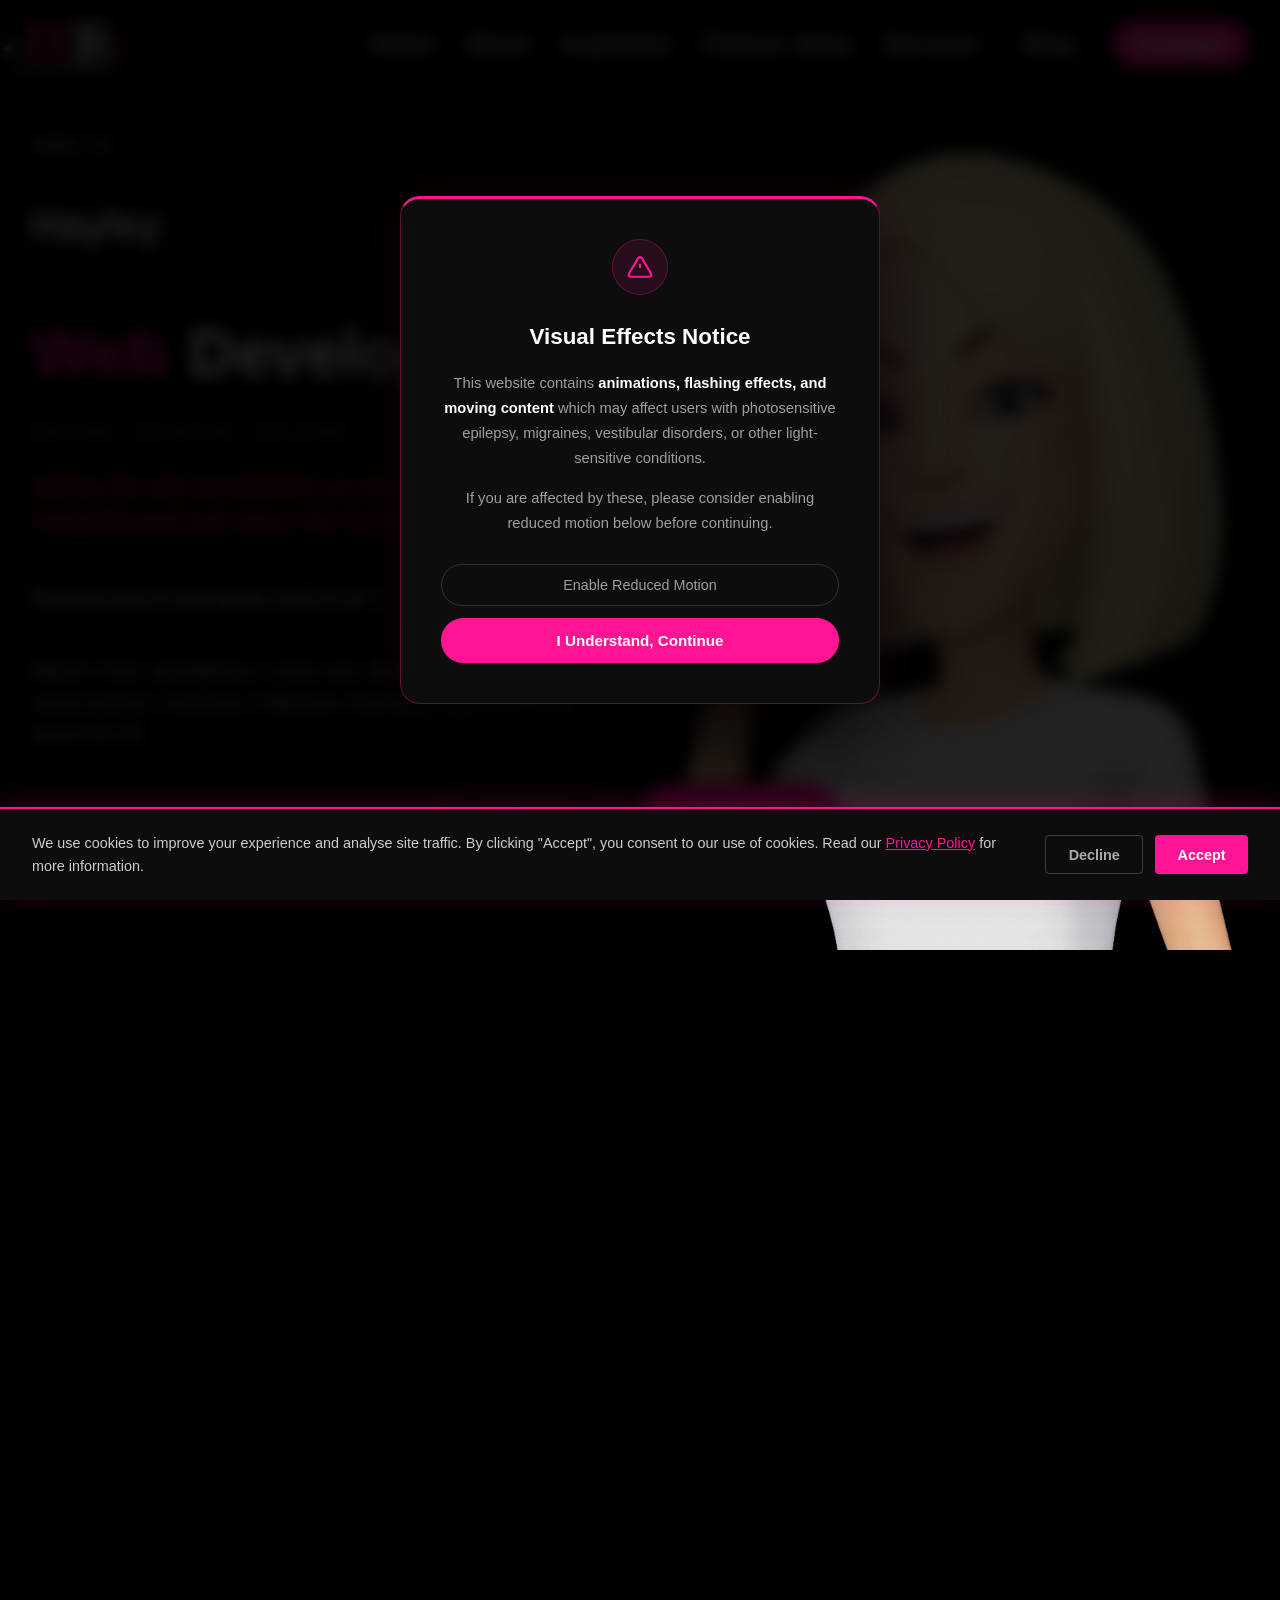
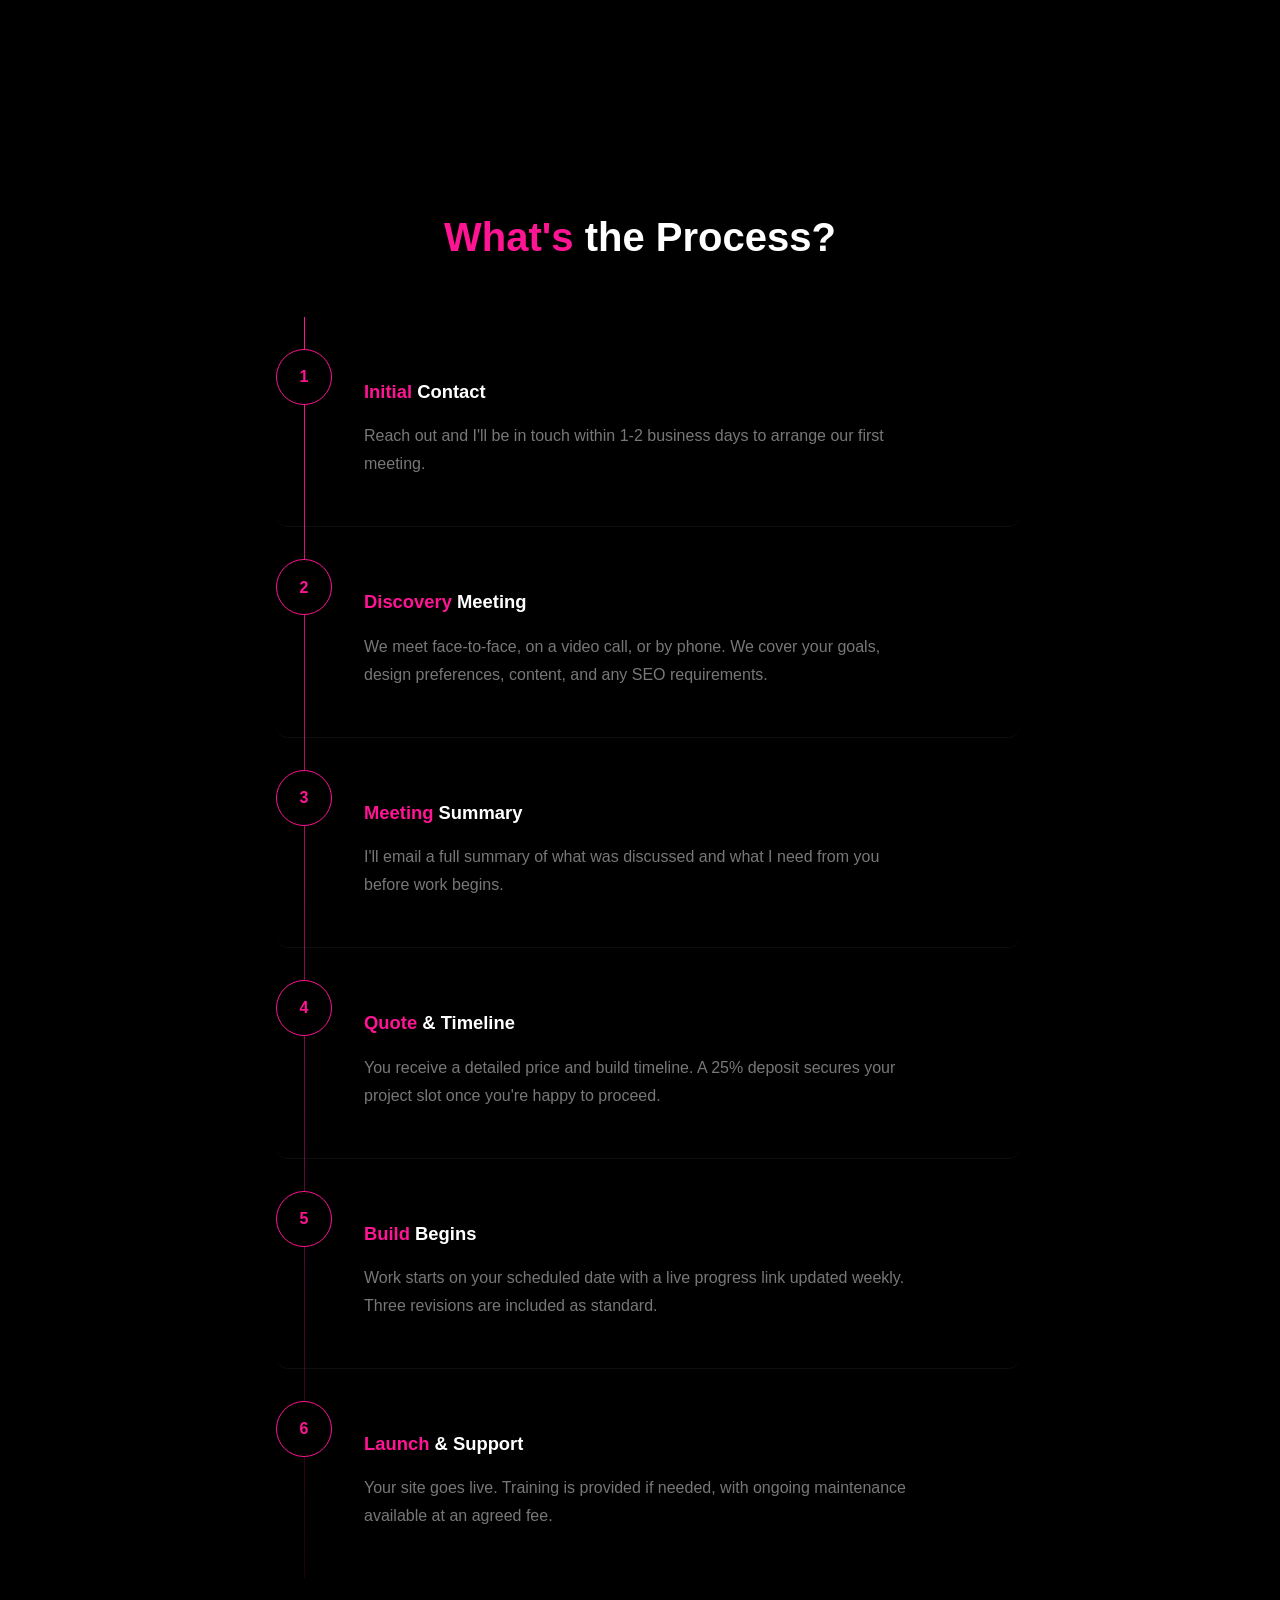
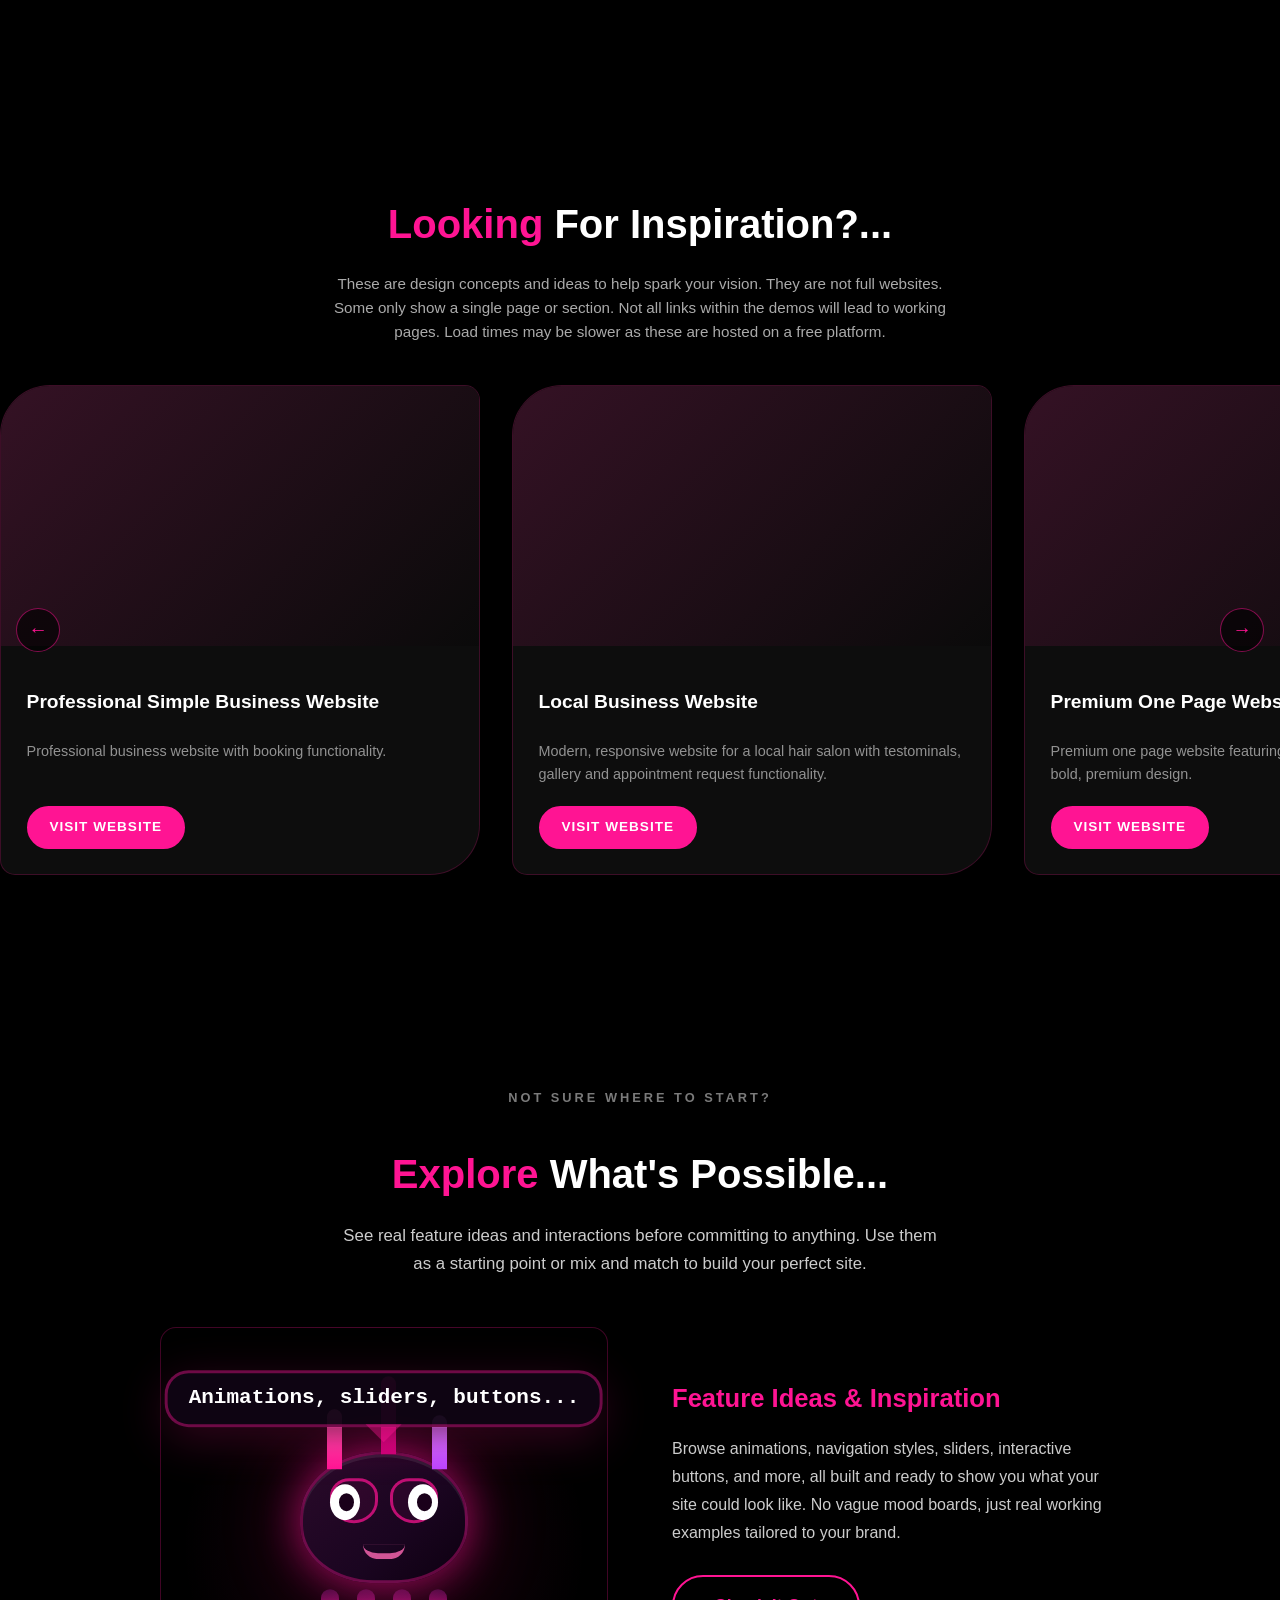
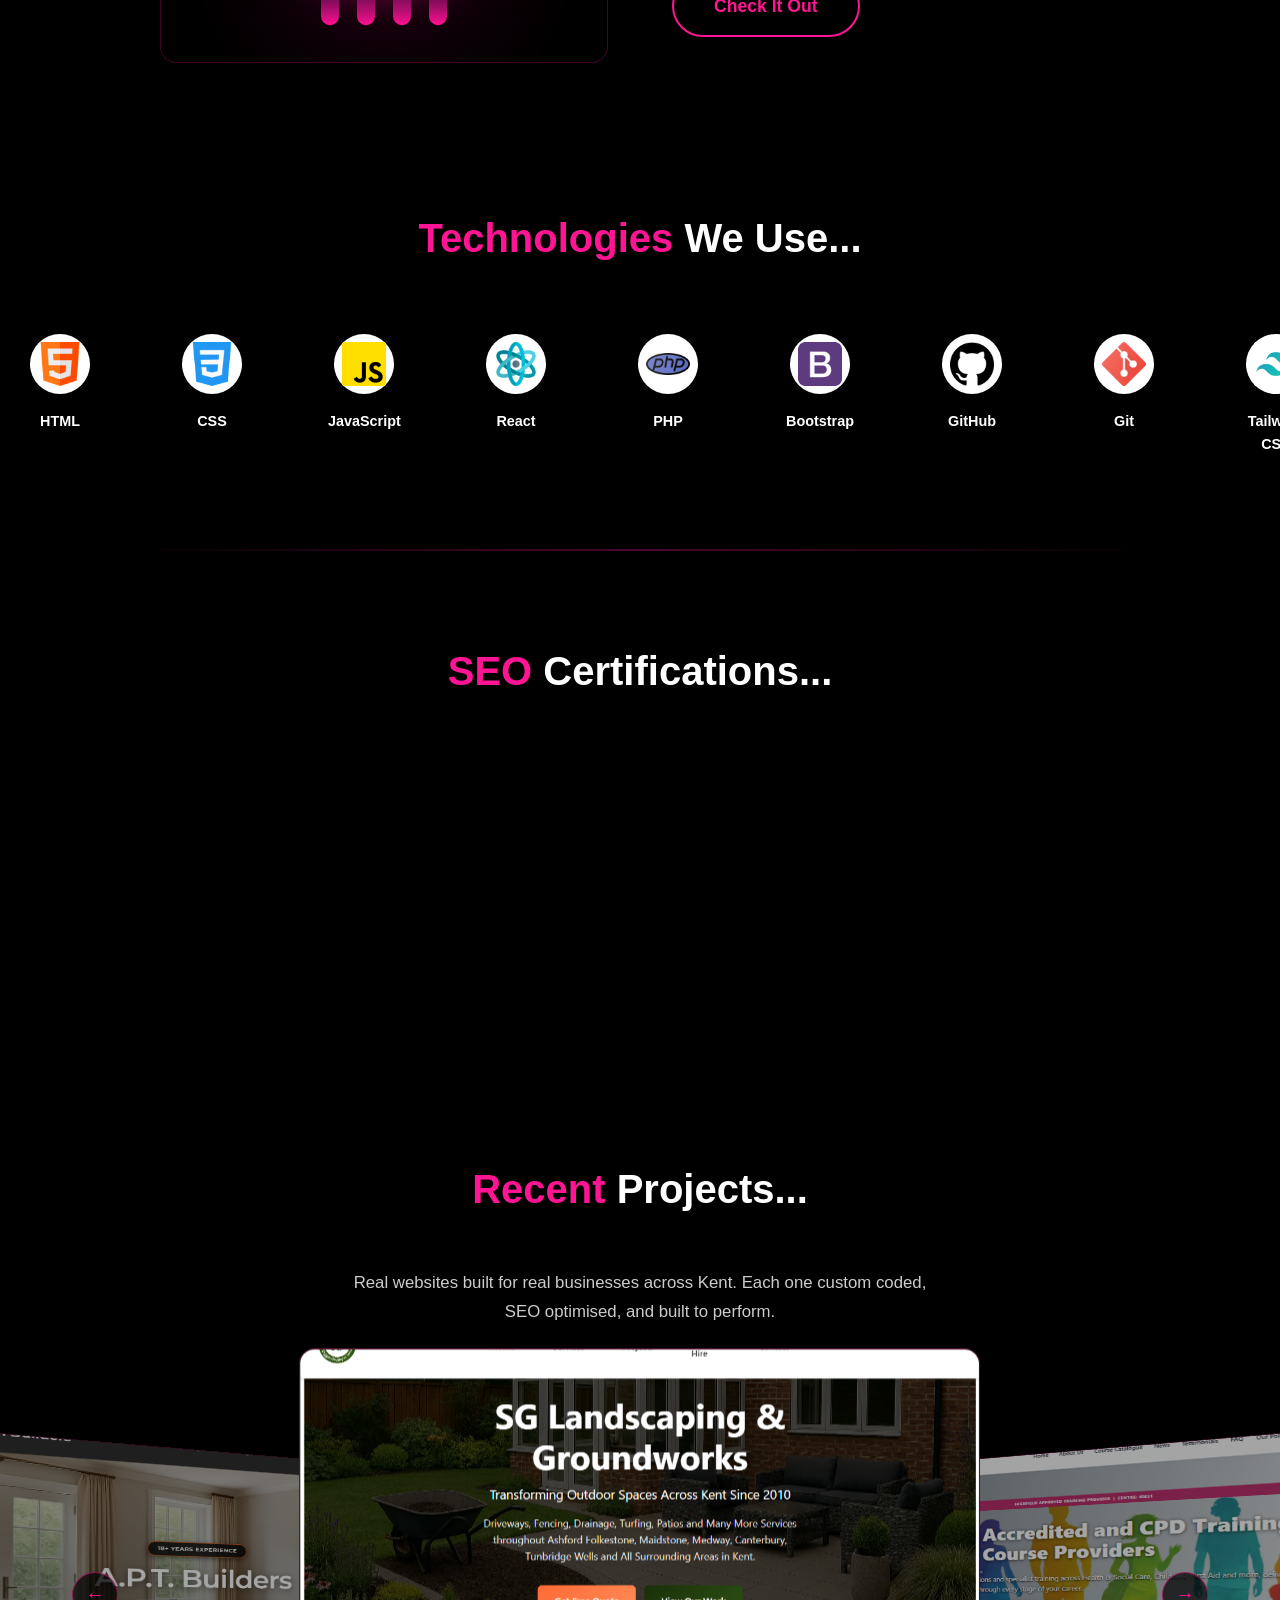
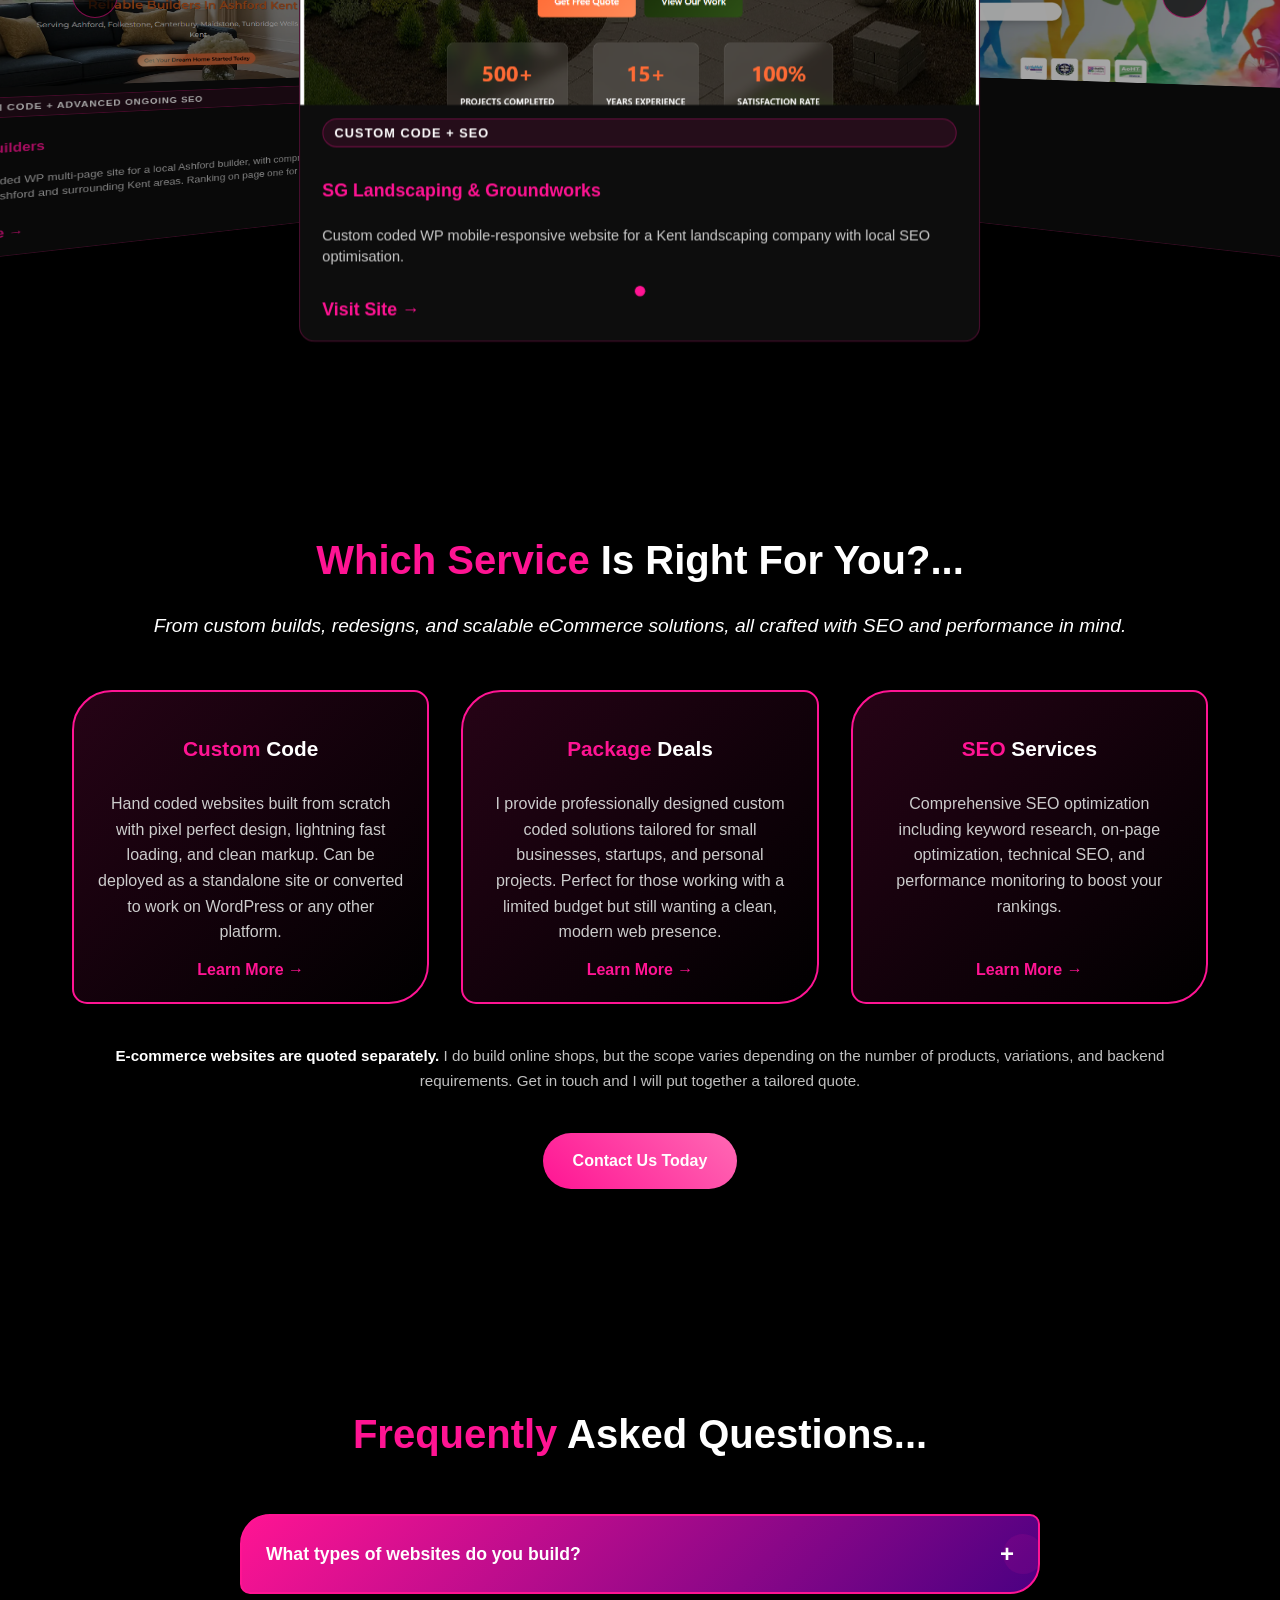
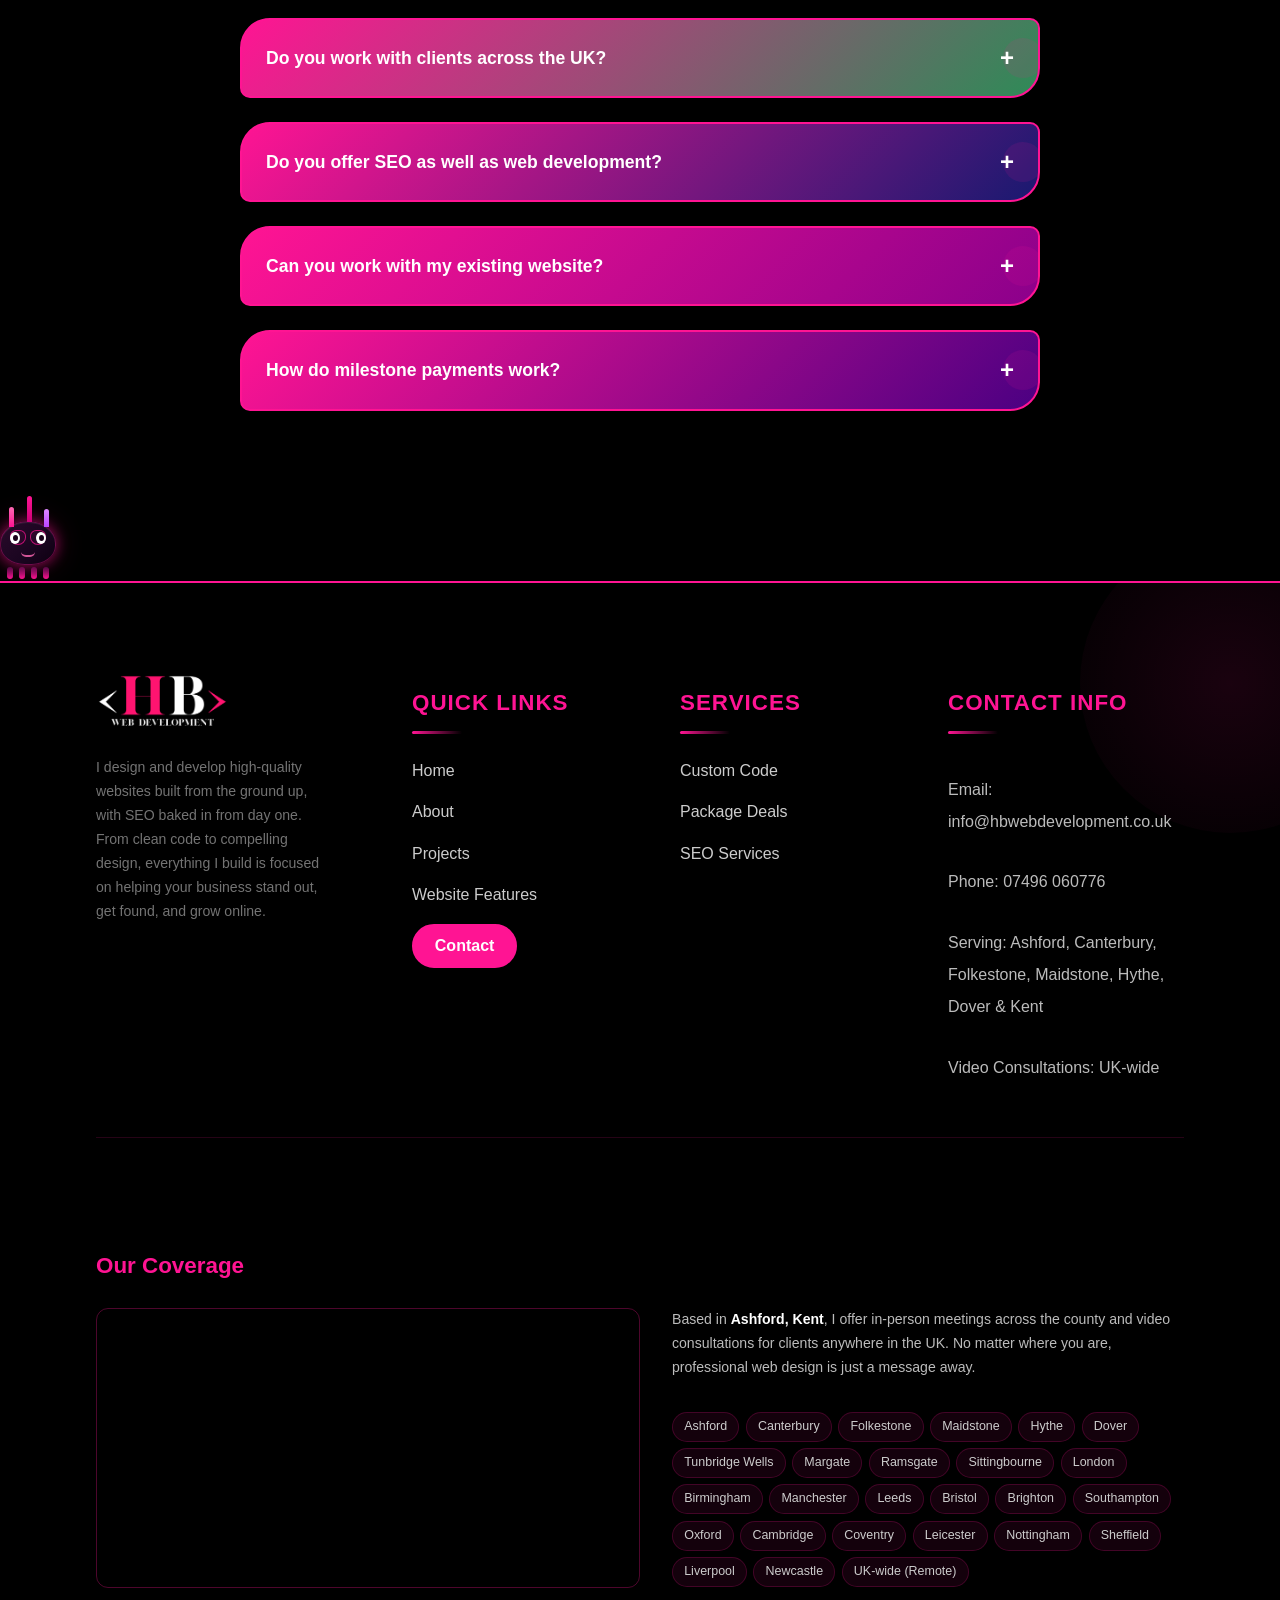
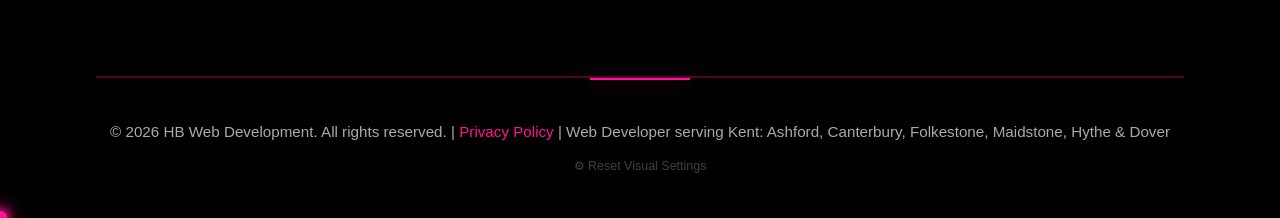
==== commit e9678dd4: "updates" ====
--- a/index.html
+++ b/index.html
@@ -936,6 +936,5 @@
         </div>
     </div>
     <script src="js/main.js"></script>
-    <script src="js/cookie-banner.js"></script>
 </body>
 </html>
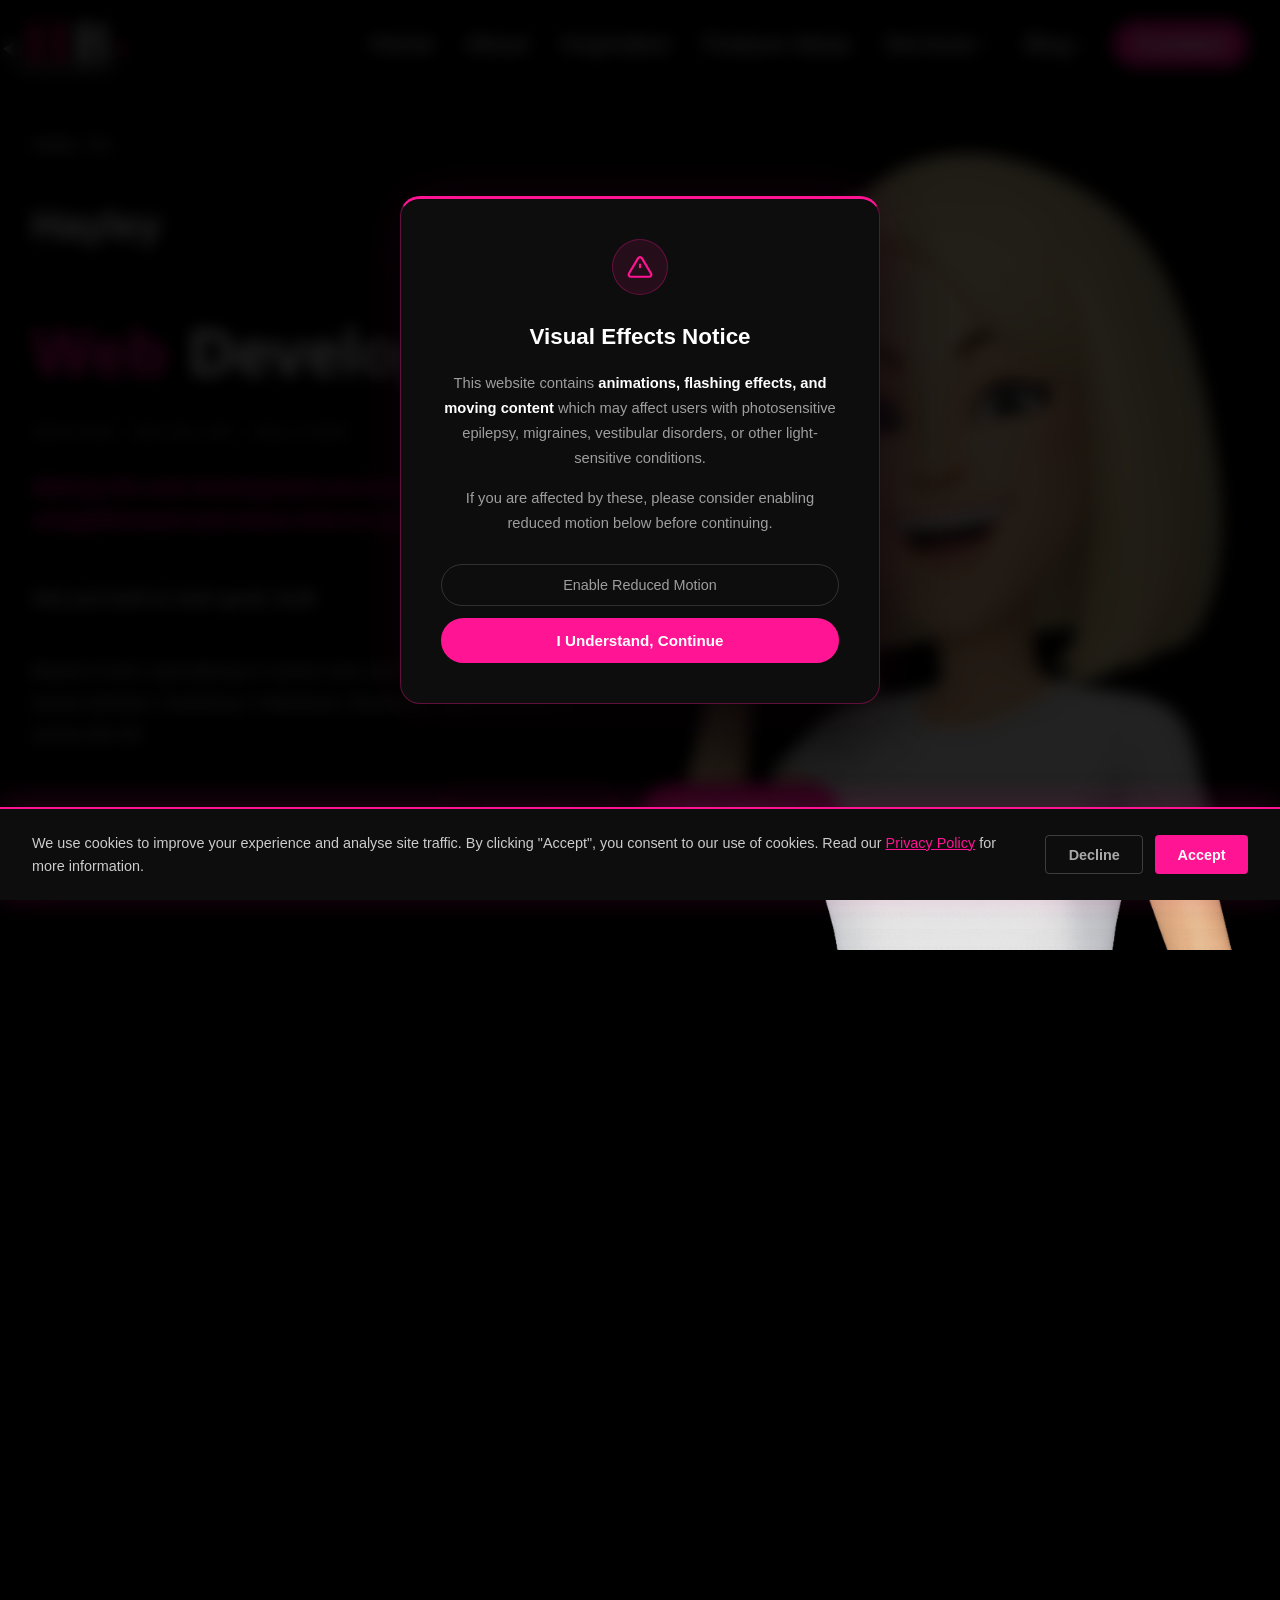
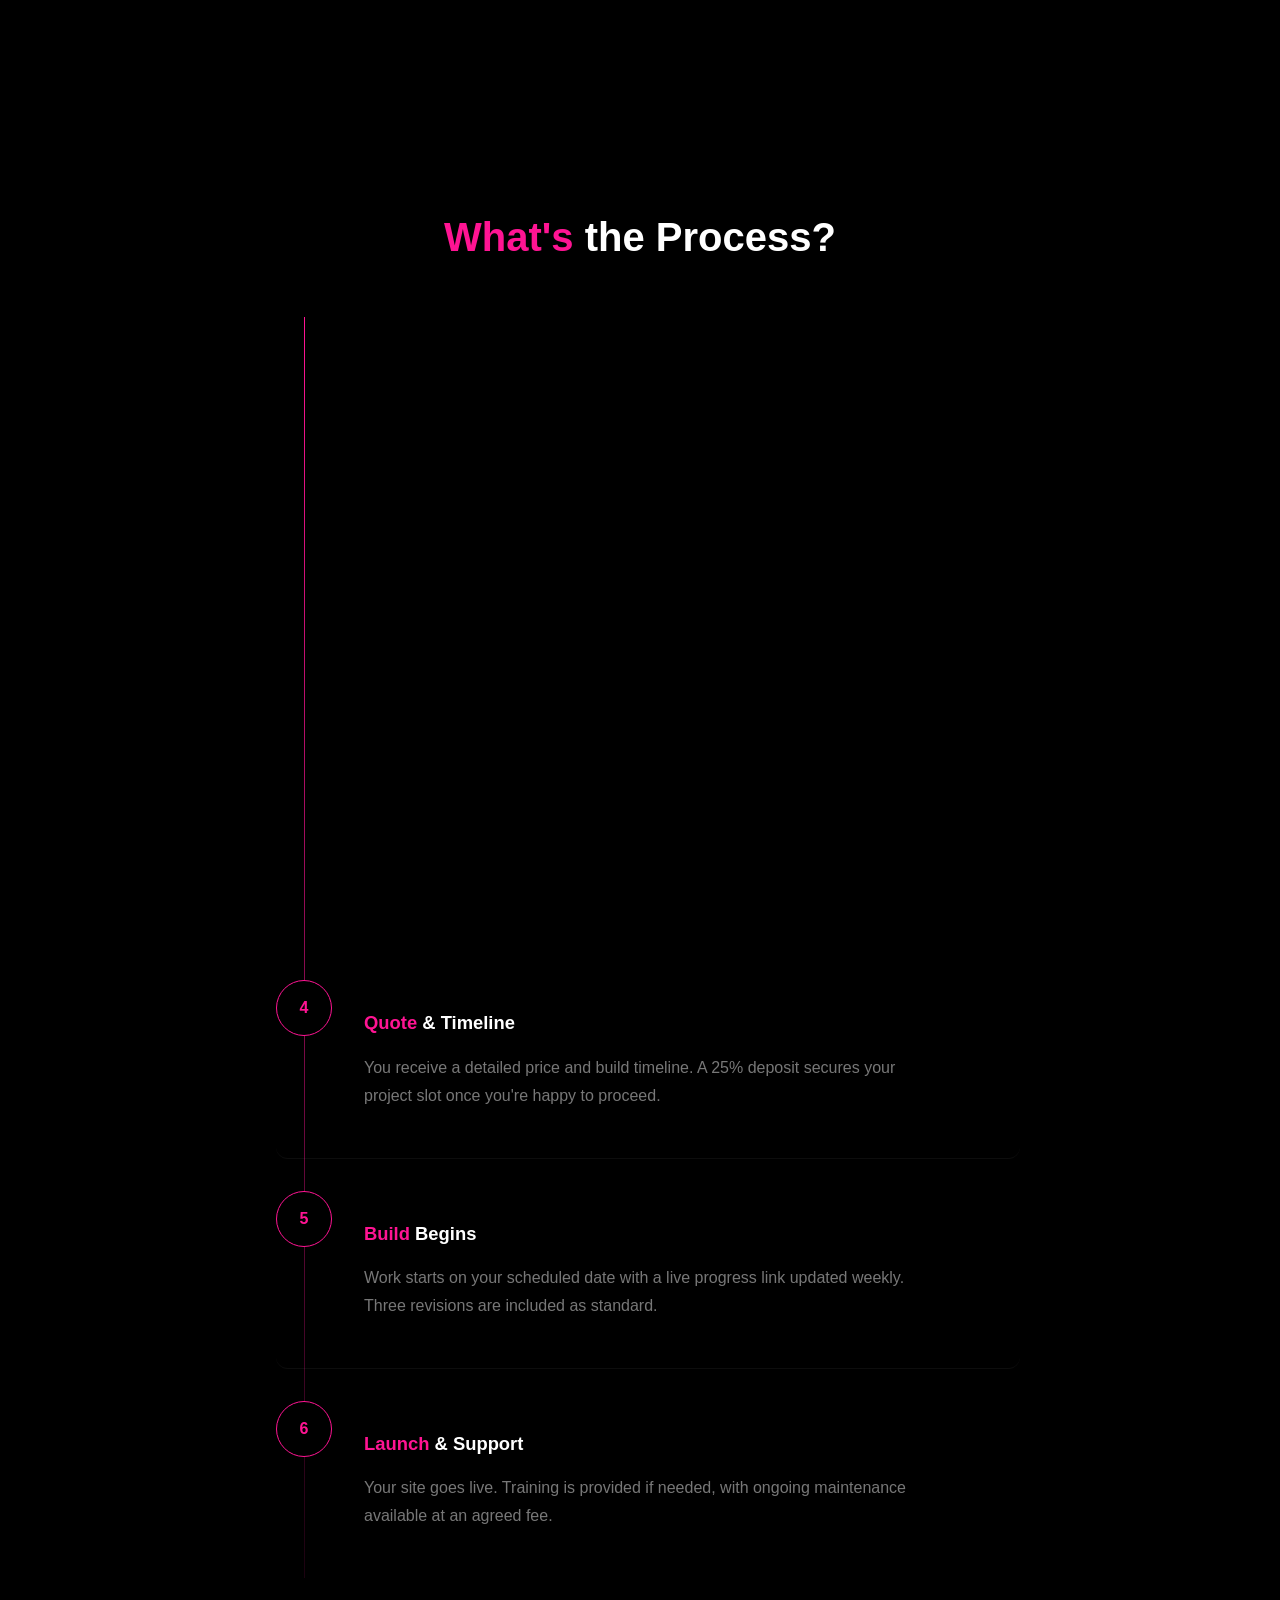
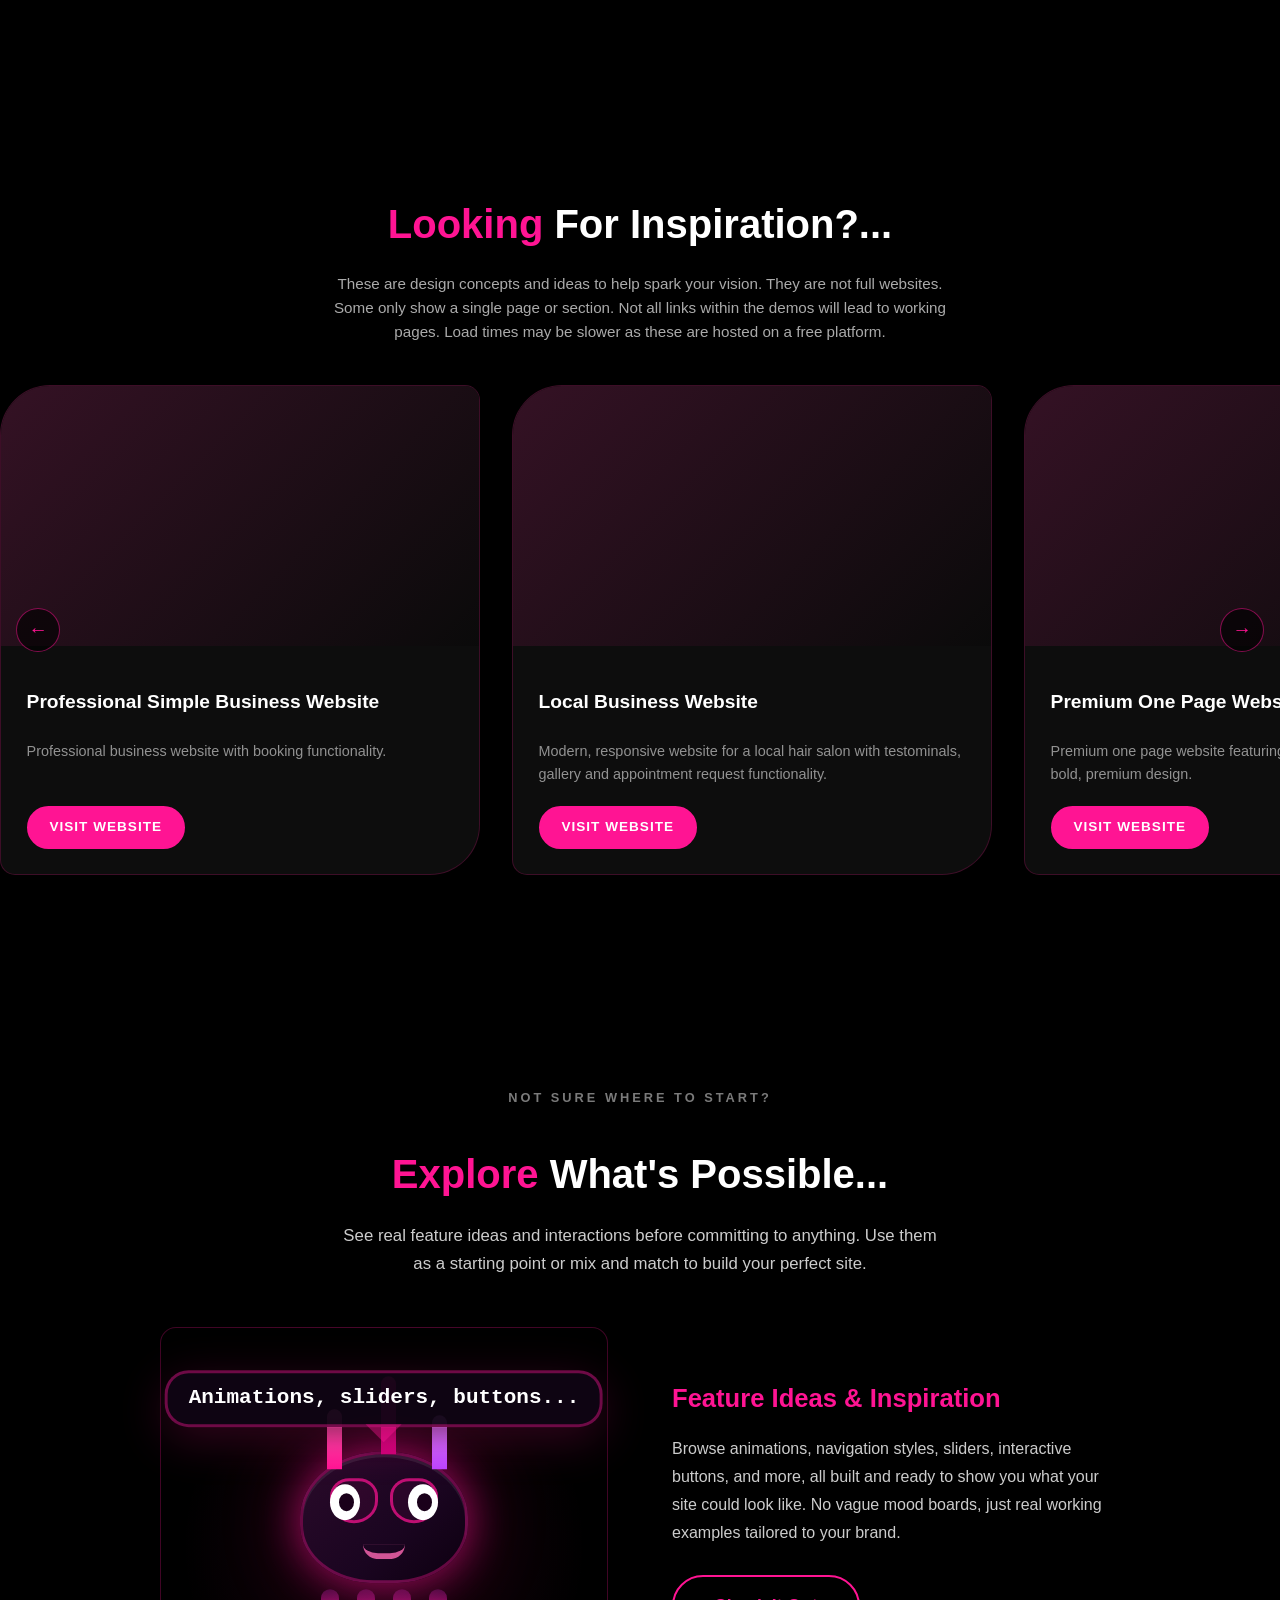
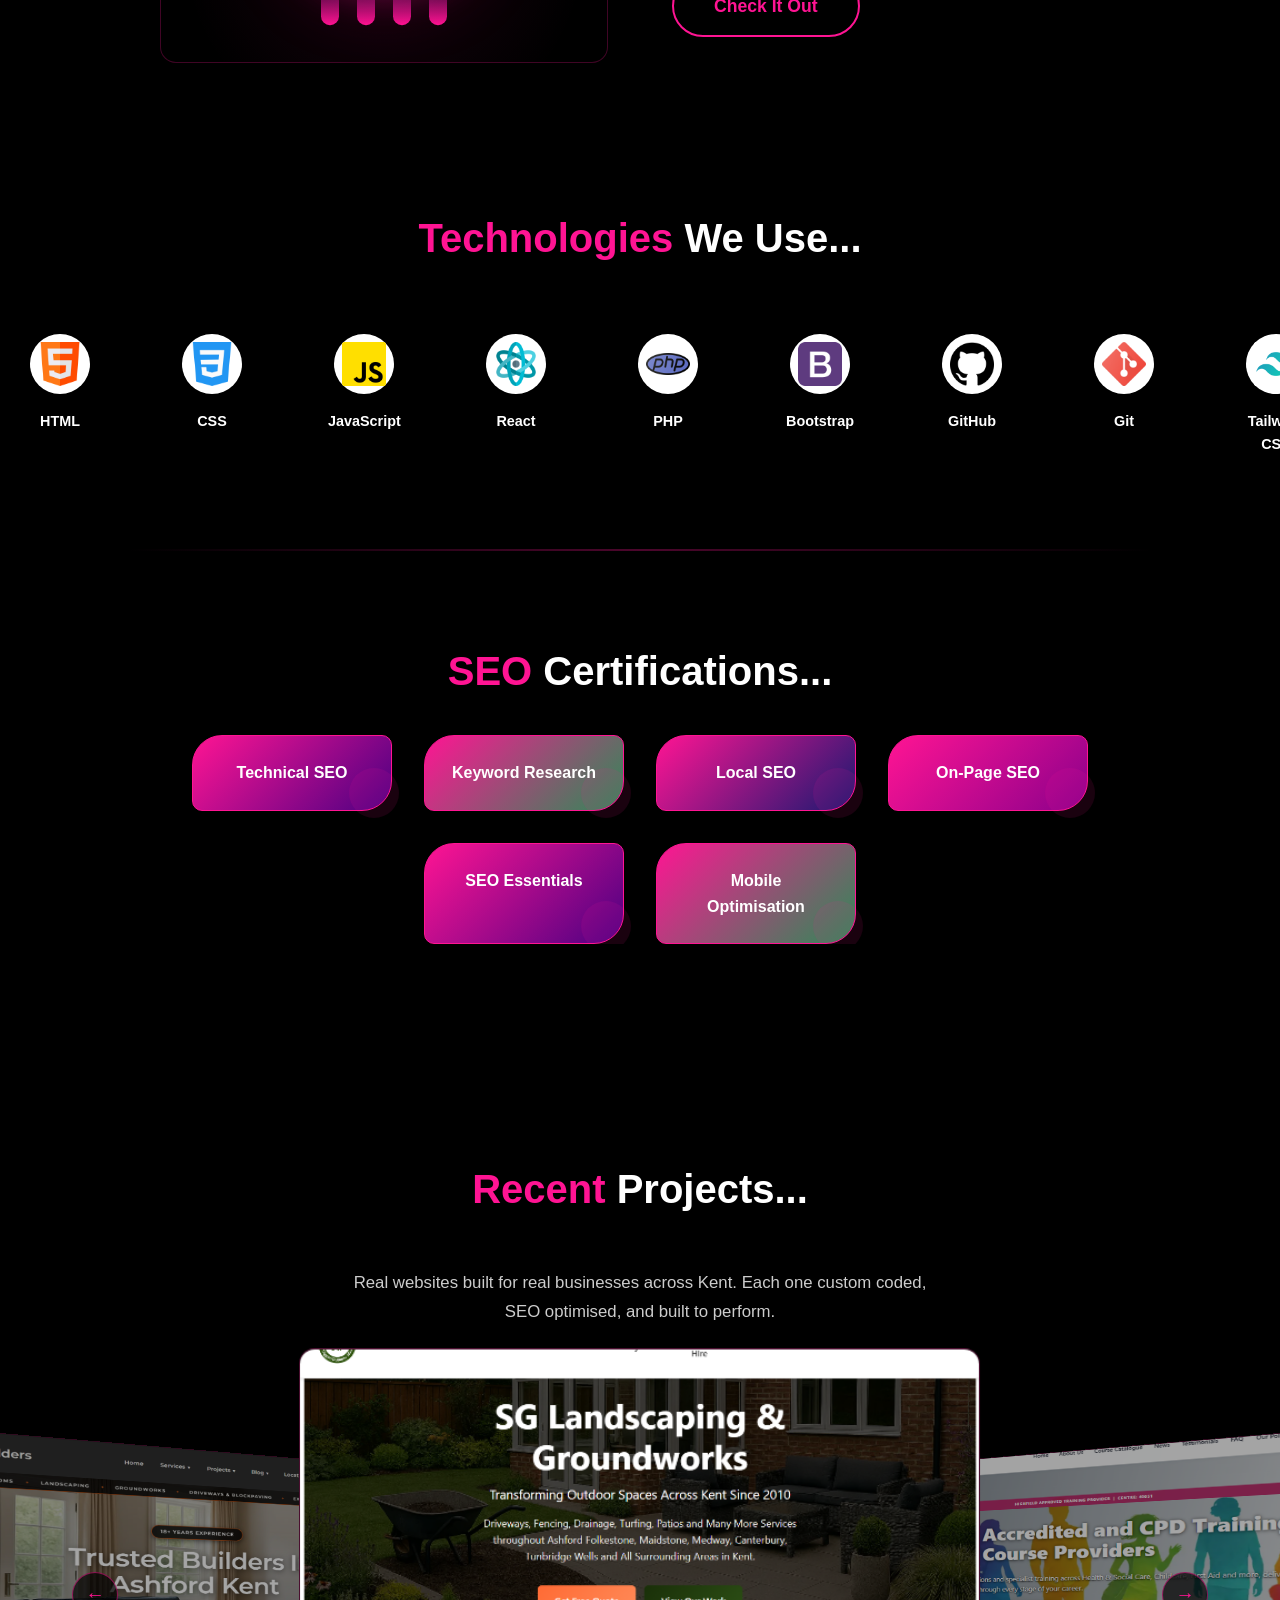
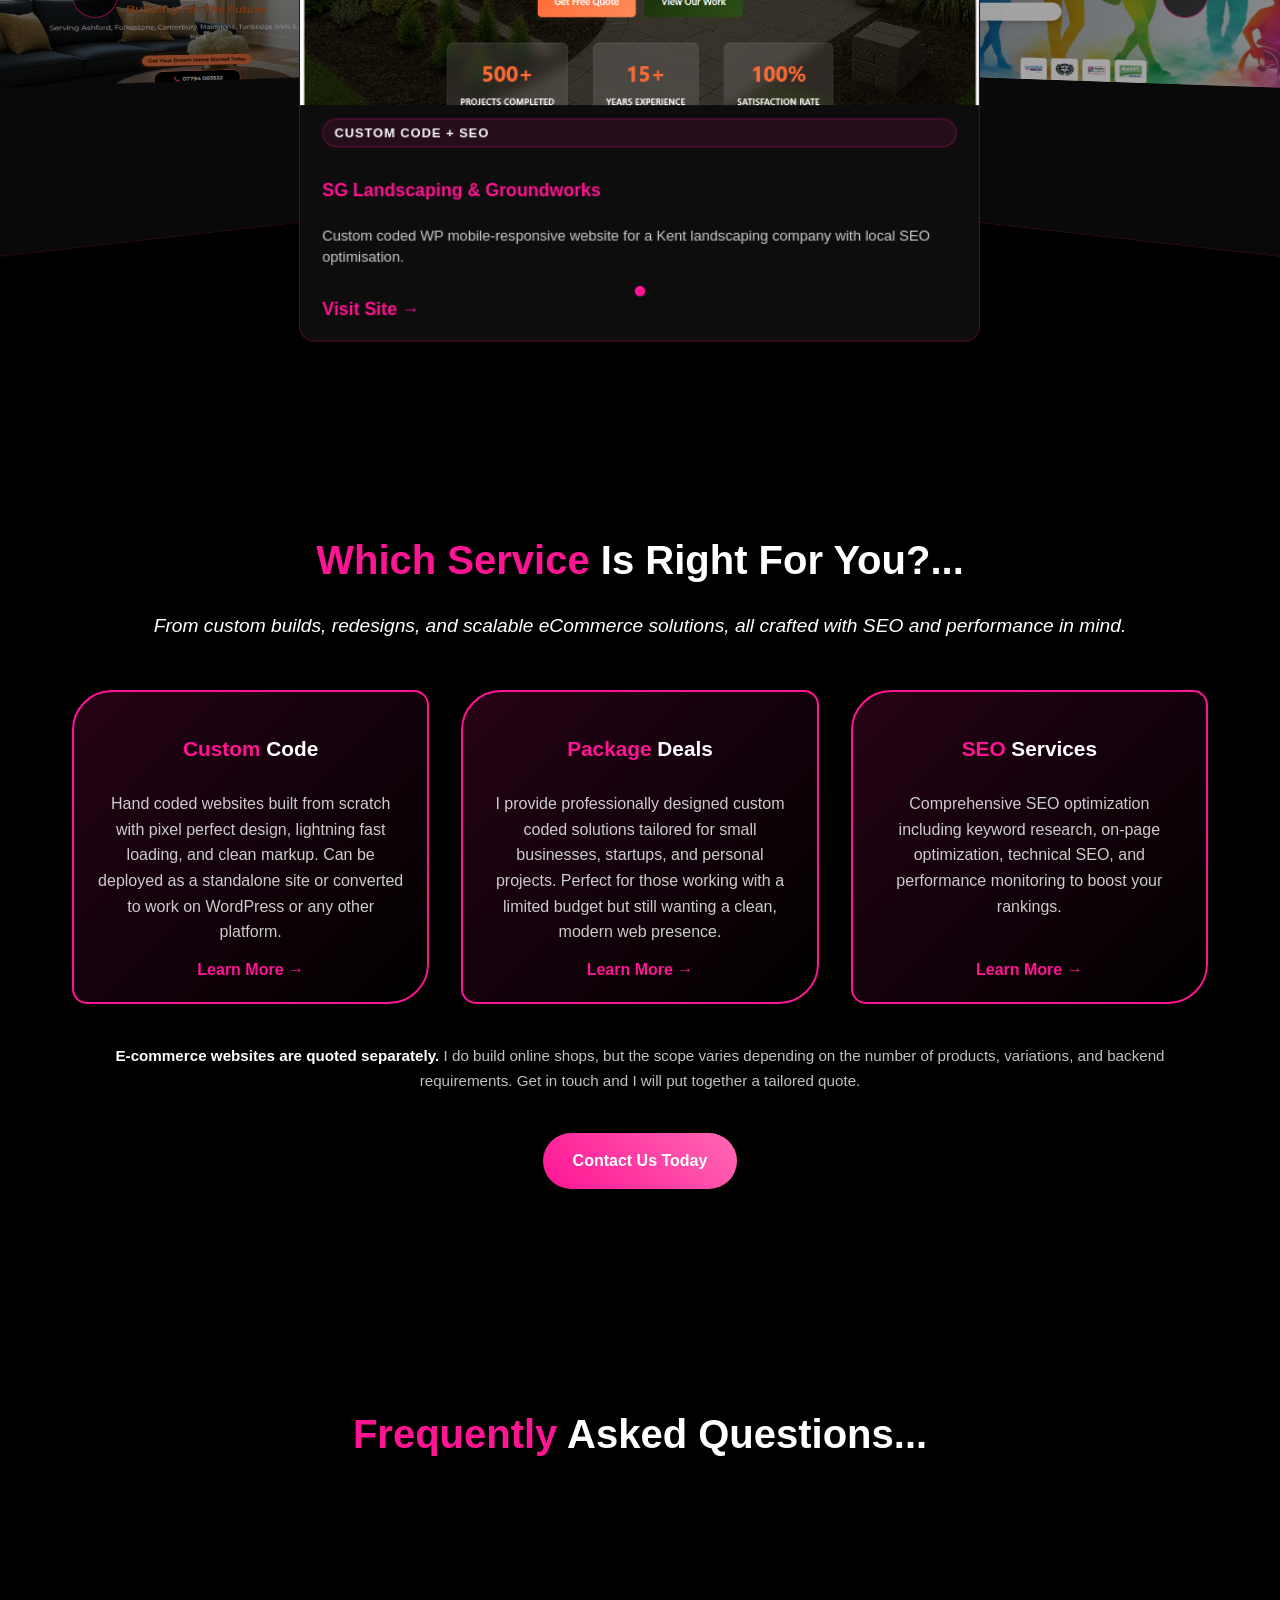
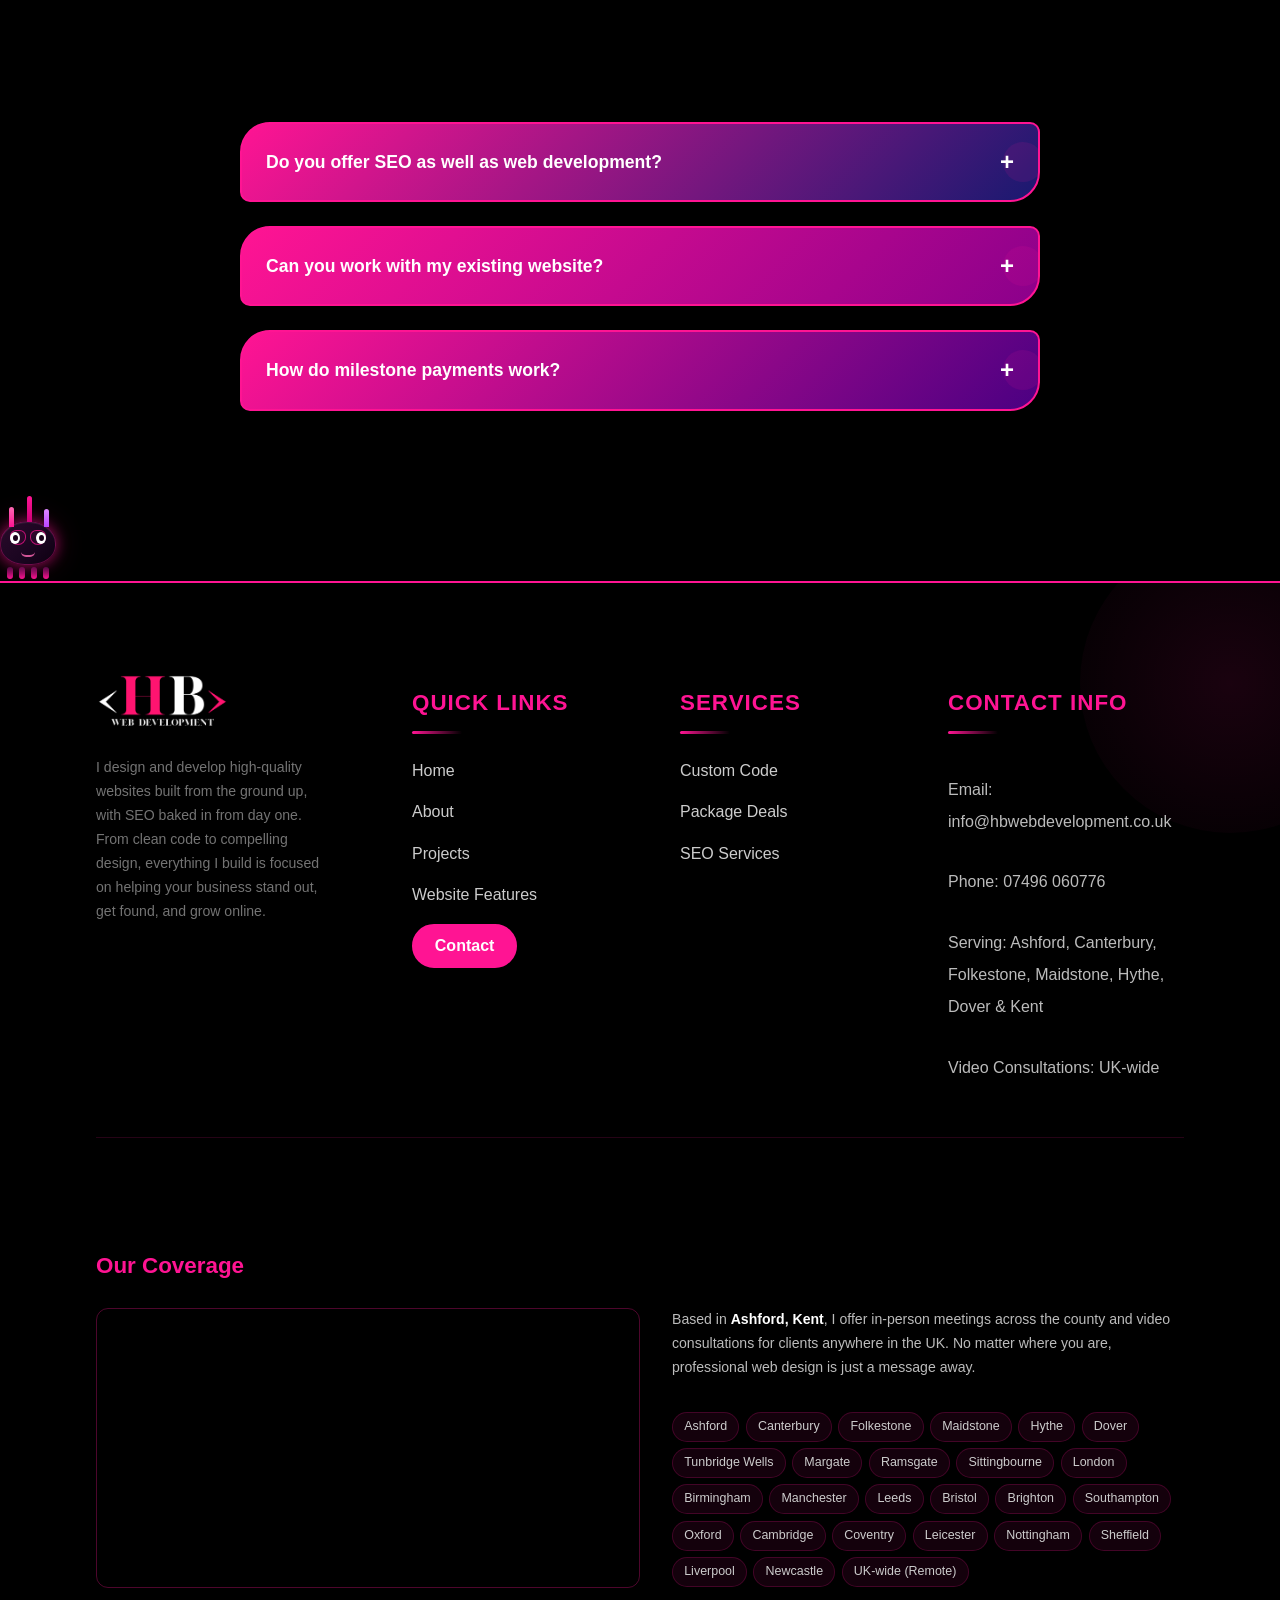
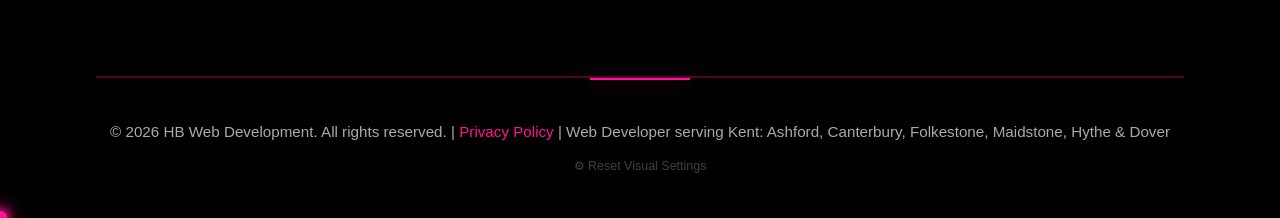
==== commit e2451f05: "updates" ====
--- a/index.html
+++ b/index.html
@@ -17,7 +17,7 @@
     <meta name="robots" content="index, follow">
     <meta name="author" content="HB Web Development">
     <link rel="stylesheet" href="css/style.css?v=9">
-
+    <meta name="google-site-verification" content="mmidZuxp6oBtX70HL-m2ytaKhFr54ORiXVNP3Hu58-U" />
 
 
     <!-- Canonical -->
@@ -109,6 +109,7 @@
     </script>
 </head>
 <body>
+    <a href="#main-content" class="skip-link">Skip to main content</a>
     <!-- Navigation -->
     <nav class="navbar">
         <div class="nav-container">
@@ -170,7 +171,7 @@
         </div>
     </nav>
 
-    <main class="main-content">
+    <main class="main-content" id="main-content">
 
     <!-- Hero Section -->
     <section id="home" class="hero">
@@ -787,7 +788,7 @@
                 <h2><span>Frequently</span> Asked Questions...</h2>
                 <div class="faq-grid">
                     <div class="faq-item">
-                        <div class="faq-question" onclick="toggleFAQ(this)">
+                        <div class="faq-question" role="button" tabindex="0" onclick="toggleFAQ(this)">
                             What types of websites do you build?
                         </div>
                         <div class="faq-answer">
@@ -796,7 +797,7 @@
                     </div>
 
                     <div class="faq-item">
-                        <div class="faq-question" onclick="toggleFAQ(this)">
+                        <div class="faq-question" role="button" tabindex="0" onclick="toggleFAQ(this)">
                             Do you work with clients across the UK?
                         </div>
                         <div class="faq-answer">
@@ -805,7 +806,7 @@
                     </div>
 
                     <div class="faq-item">
-                        <div class="faq-question" onclick="toggleFAQ(this)">
+                        <div class="faq-question" role="button" tabindex="0" onclick="toggleFAQ(this)">
                             Do you offer SEO as well as web development?
                         </div>
                         <div class="faq-answer">
@@ -813,7 +814,7 @@
                         </div>
                     </div>
                     <div class="faq-item">
-                        <div class="faq-question" onclick="toggleFAQ(this)">
+                        <div class="faq-question" role="button" tabindex="0" onclick="toggleFAQ(this)">
                             Can you work with my existing website?
                         </div>
                         <div class="faq-answer">
@@ -822,7 +823,7 @@
                     </div>
 
                     <div class="faq-item">
-                        <div class="faq-question" onclick="toggleFAQ(this)">
+                        <div class="faq-question" role="button" tabindex="0" onclick="toggleFAQ(this)">
                             How do milestone payments work?
                         </div>
                         <div class="faq-answer">
--- a/css/style.css
+++ b/css/style.css
@@ -1,6 +1,22 @@
 * {
     box-sizing: border-box;
     -webkit-tap-highlight-color: transparent;
+}
+
+.skip-link {
+    position: absolute;
+    top: -100px;
+    left: 1rem;
+    background: #ff1493;
+    color: #fff;
+    padding: 0.75rem 1.25rem;
+    border-radius: 0 0 8px 8px;
+    font-weight: 700;
+    z-index: 999999;
+    transition: top 0.2s ease;
+}
+.skip-link:focus {
+    top: 0;
 }
 
 @media (hover: hover) and (pointer: fine) {
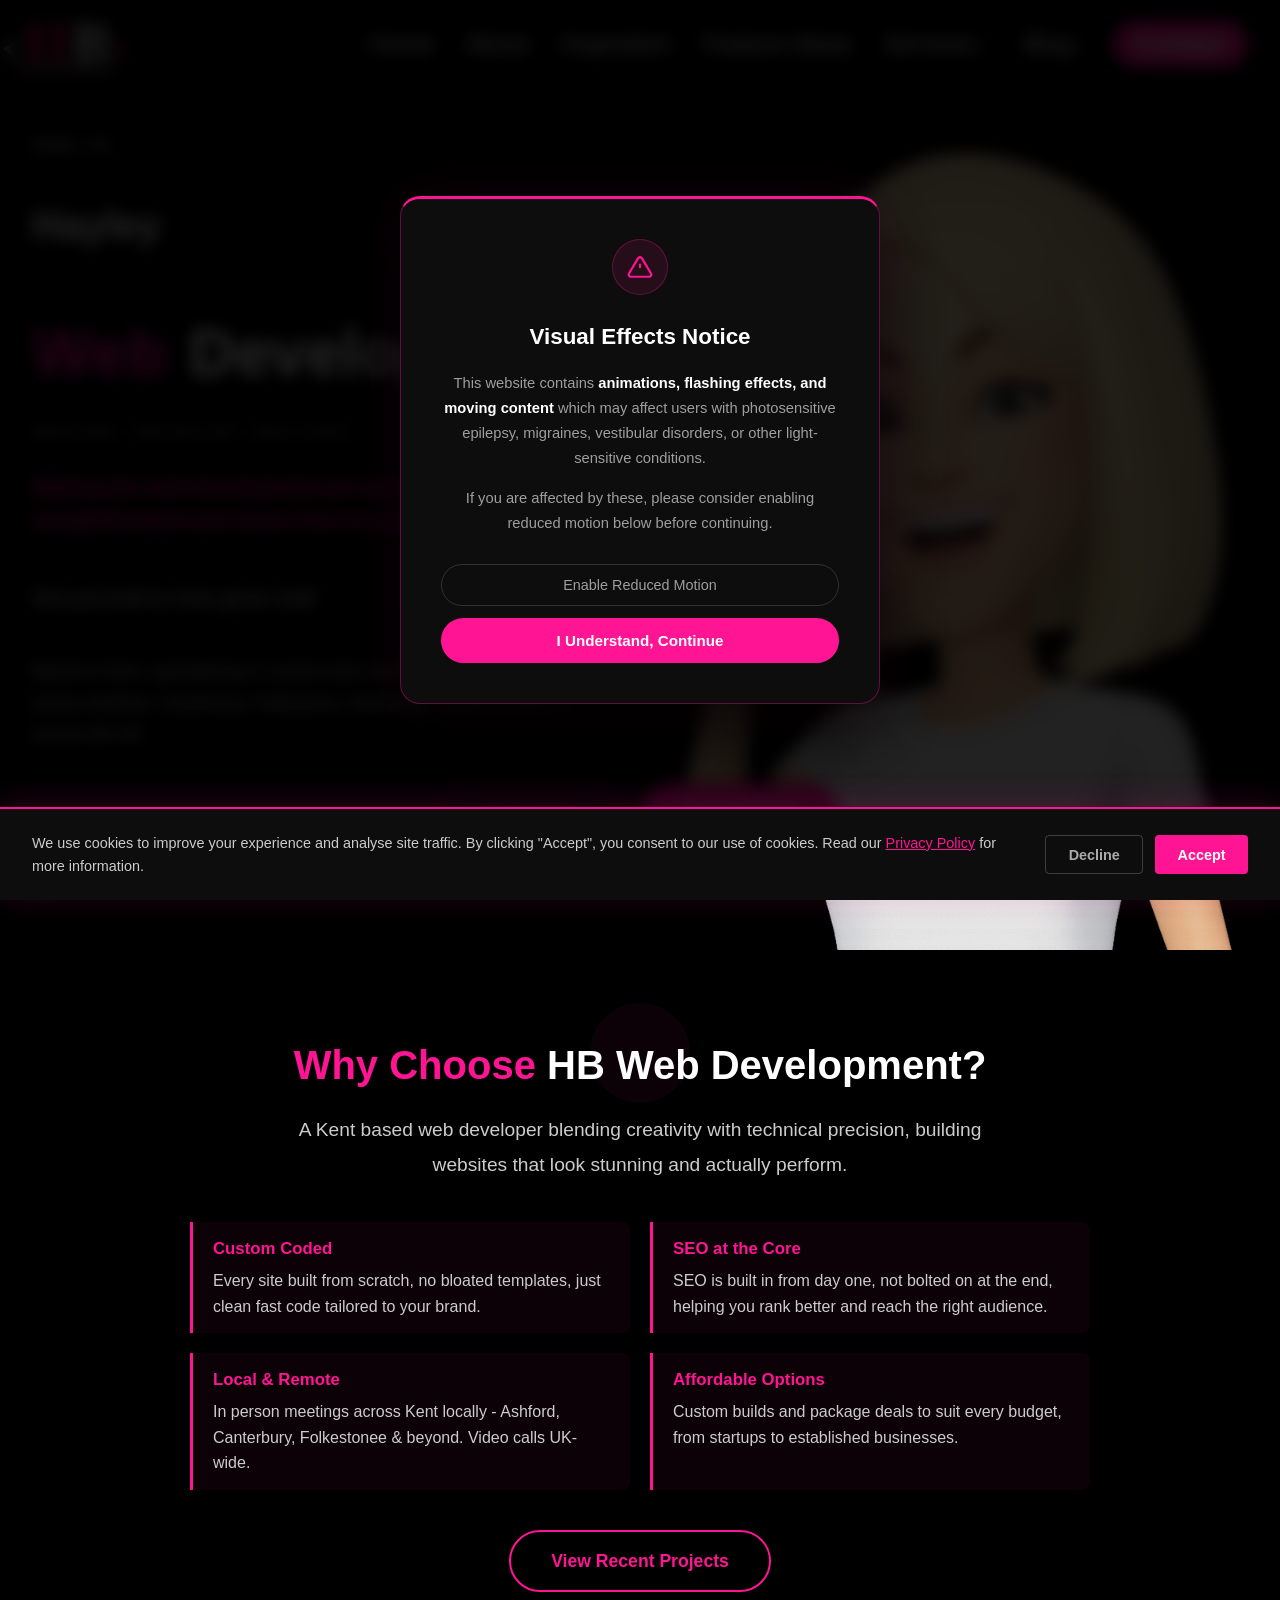
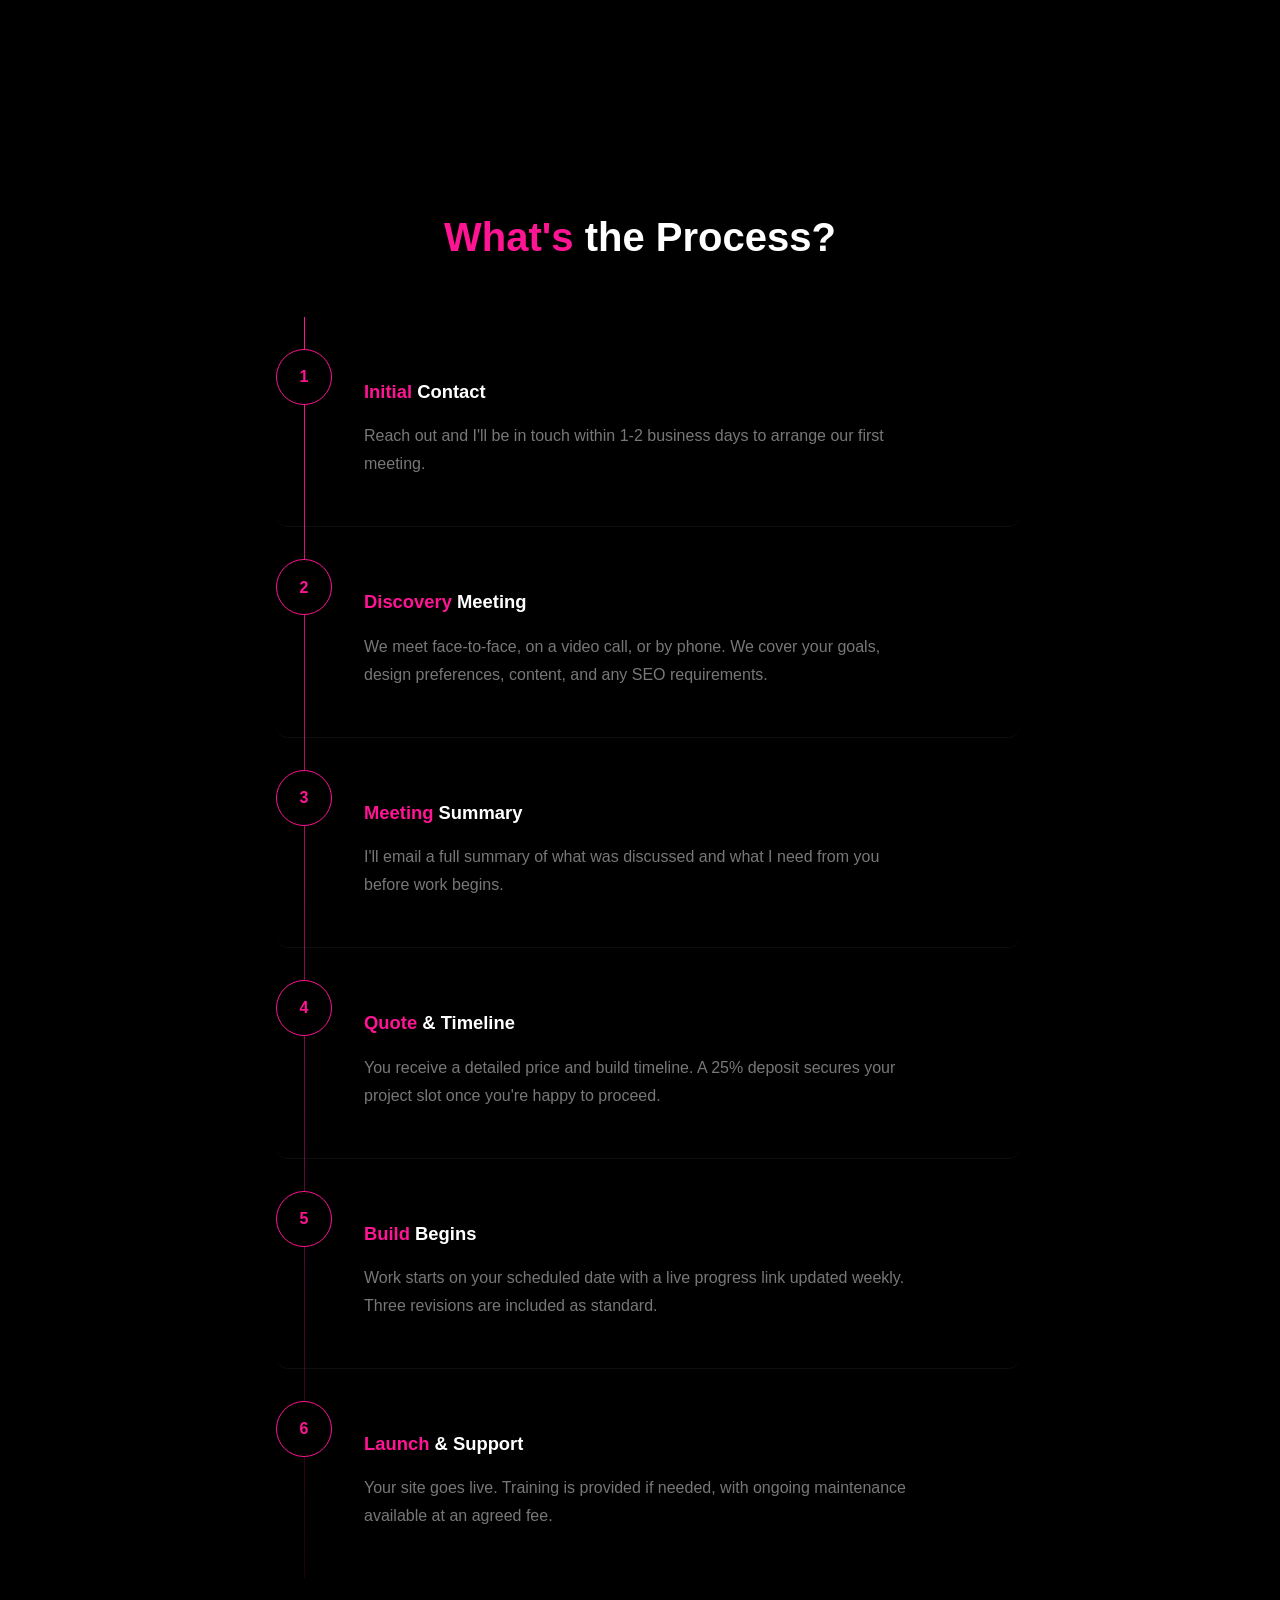
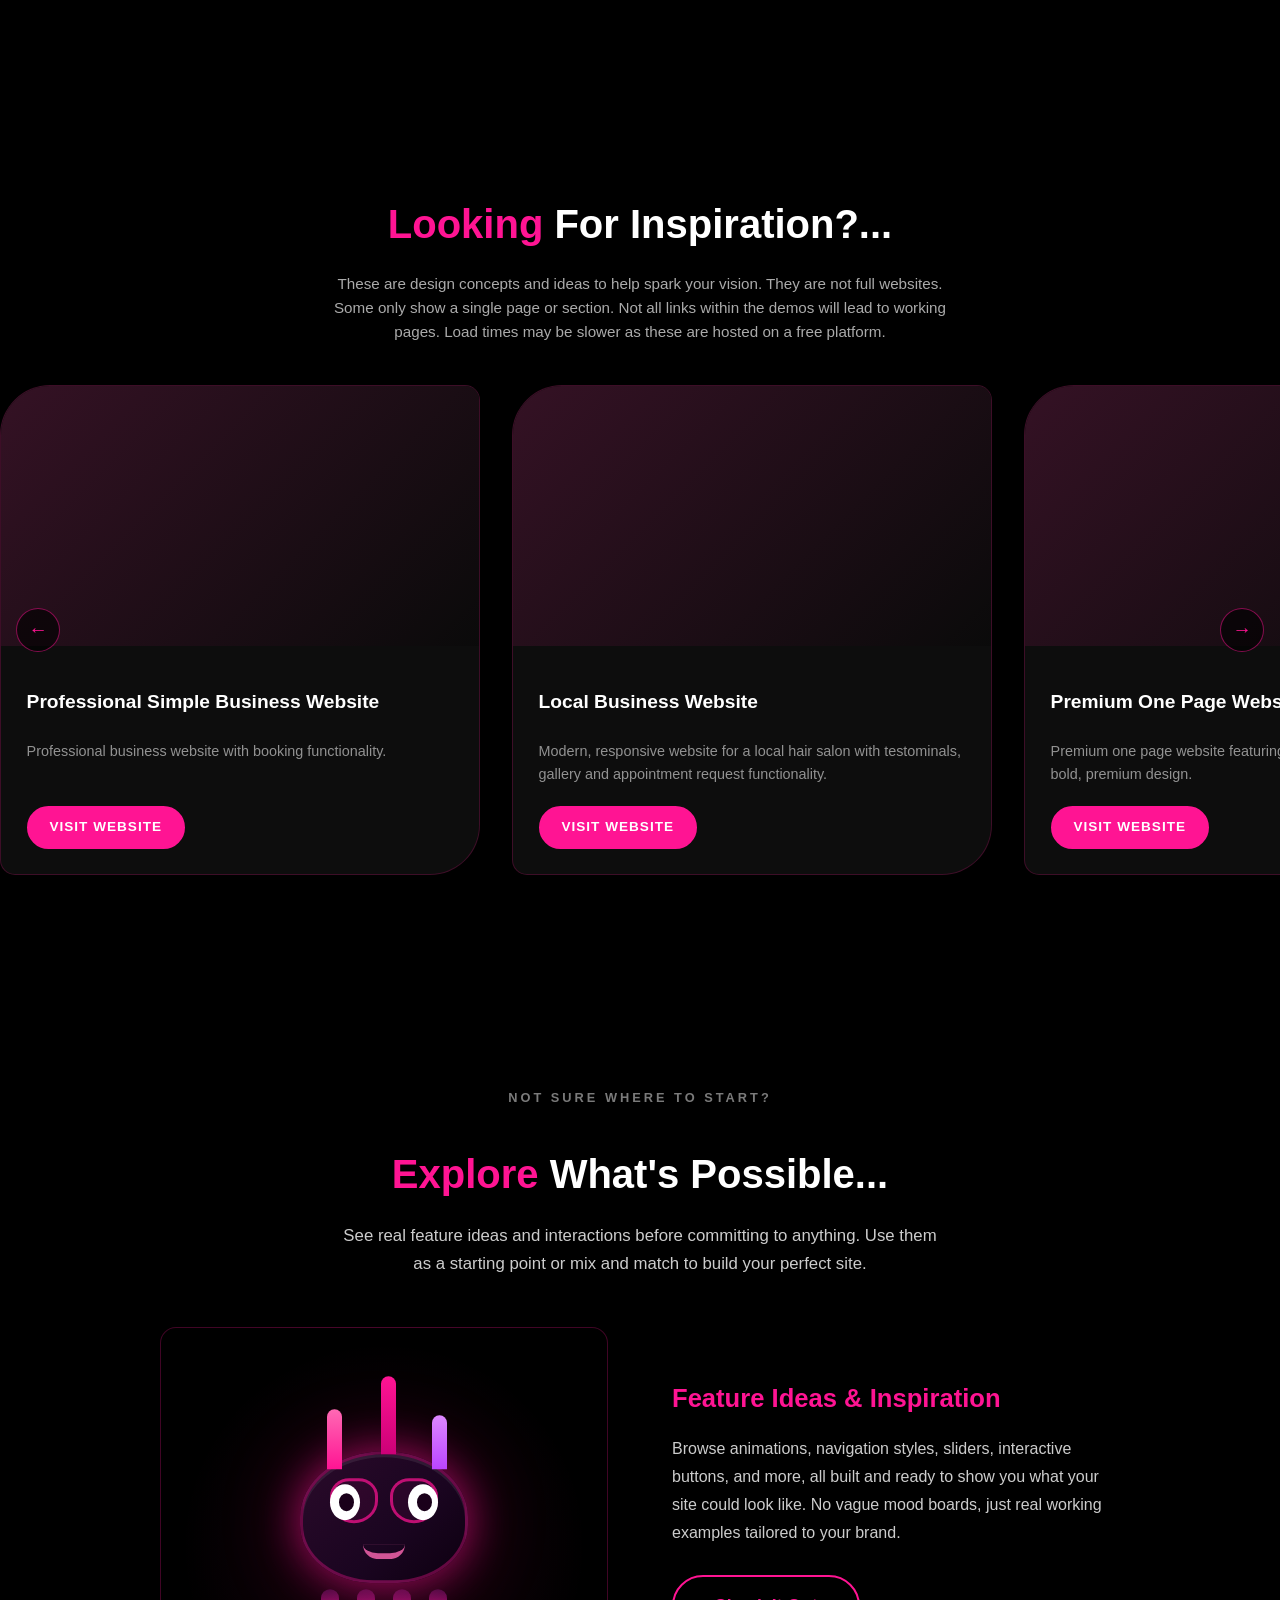
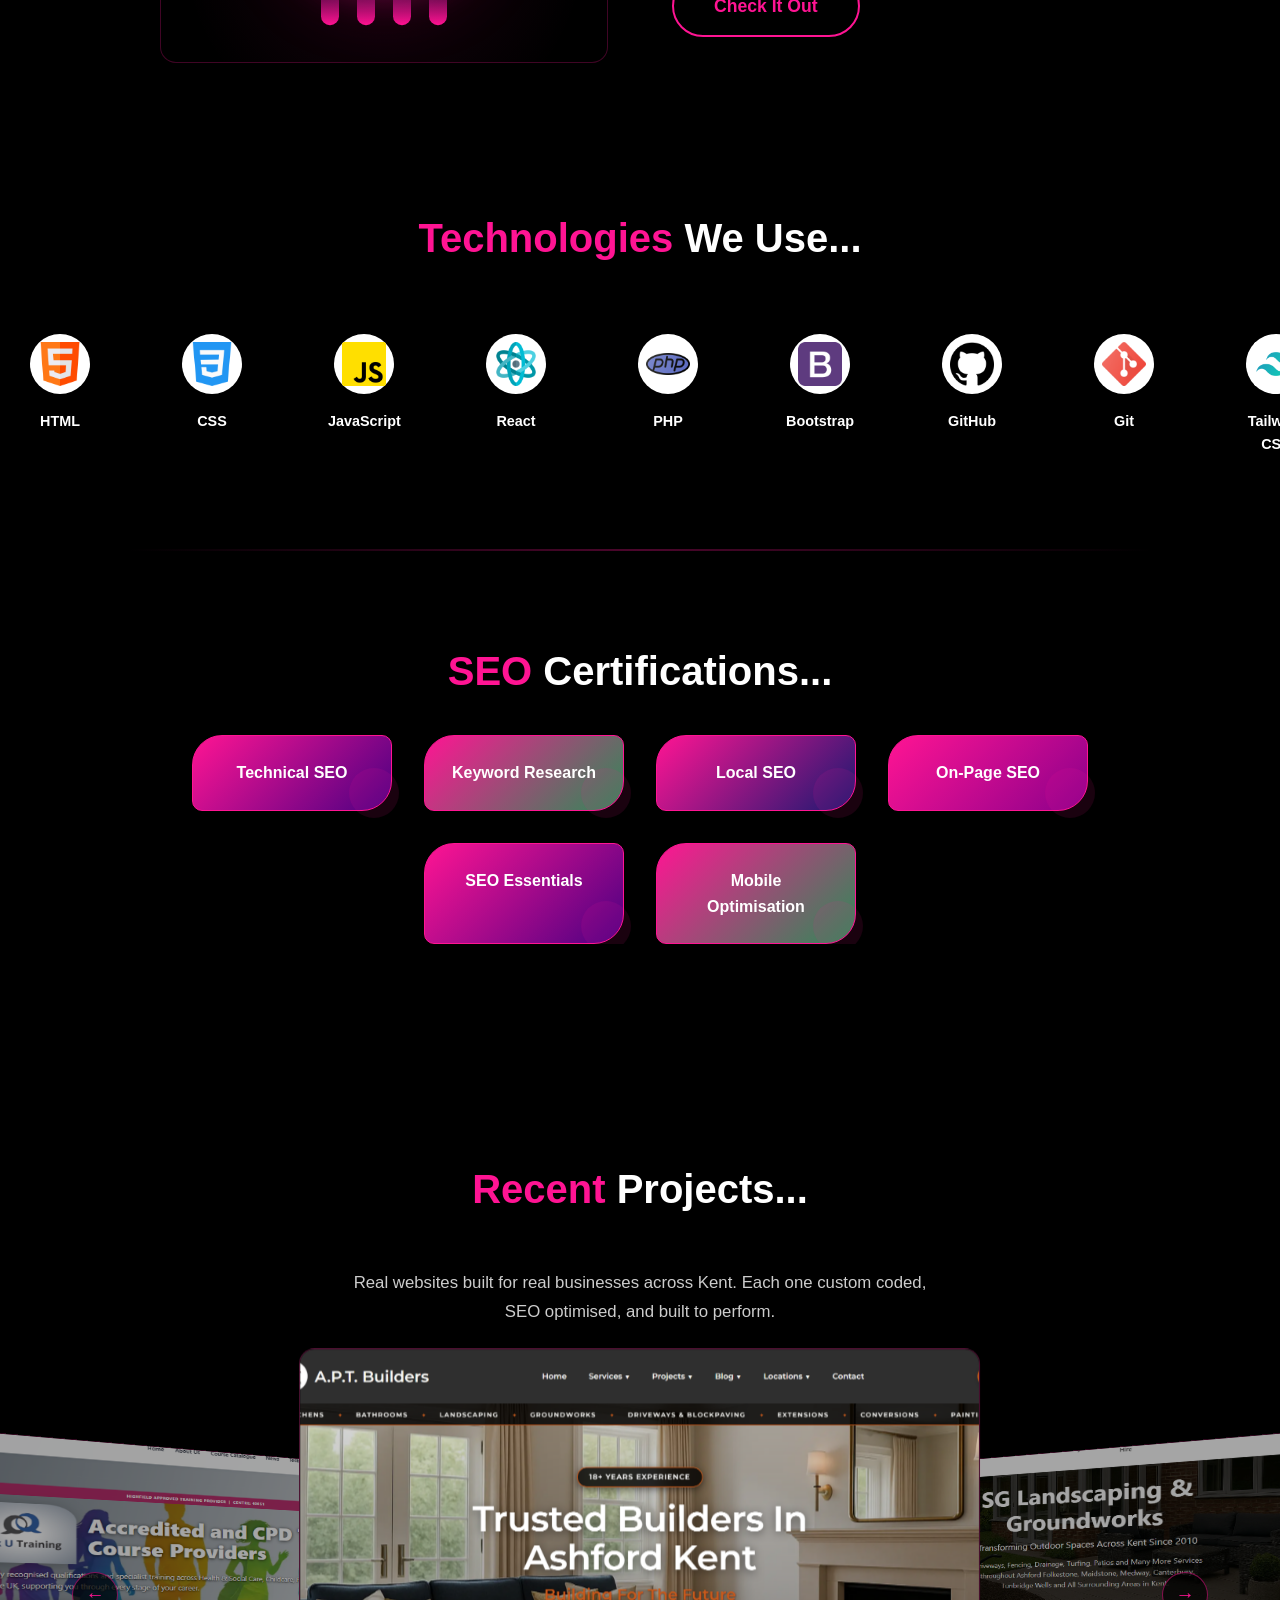
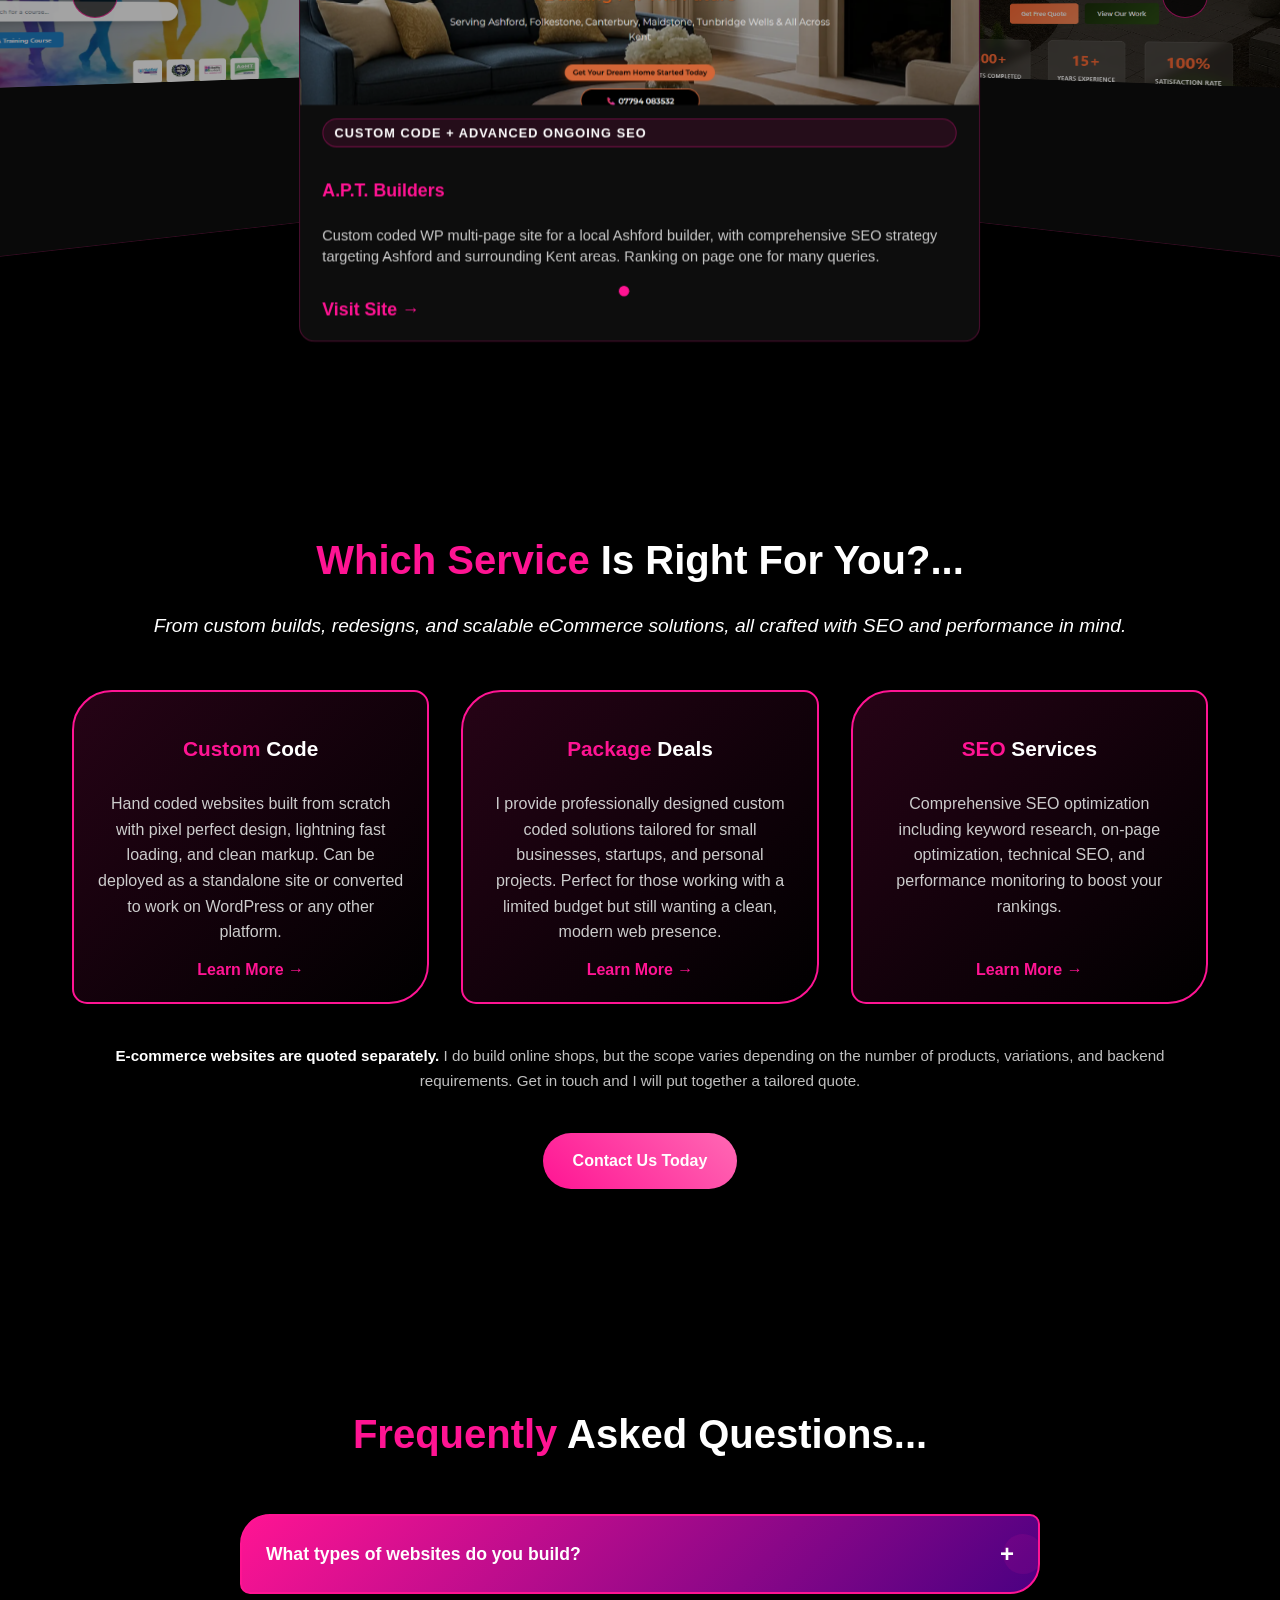
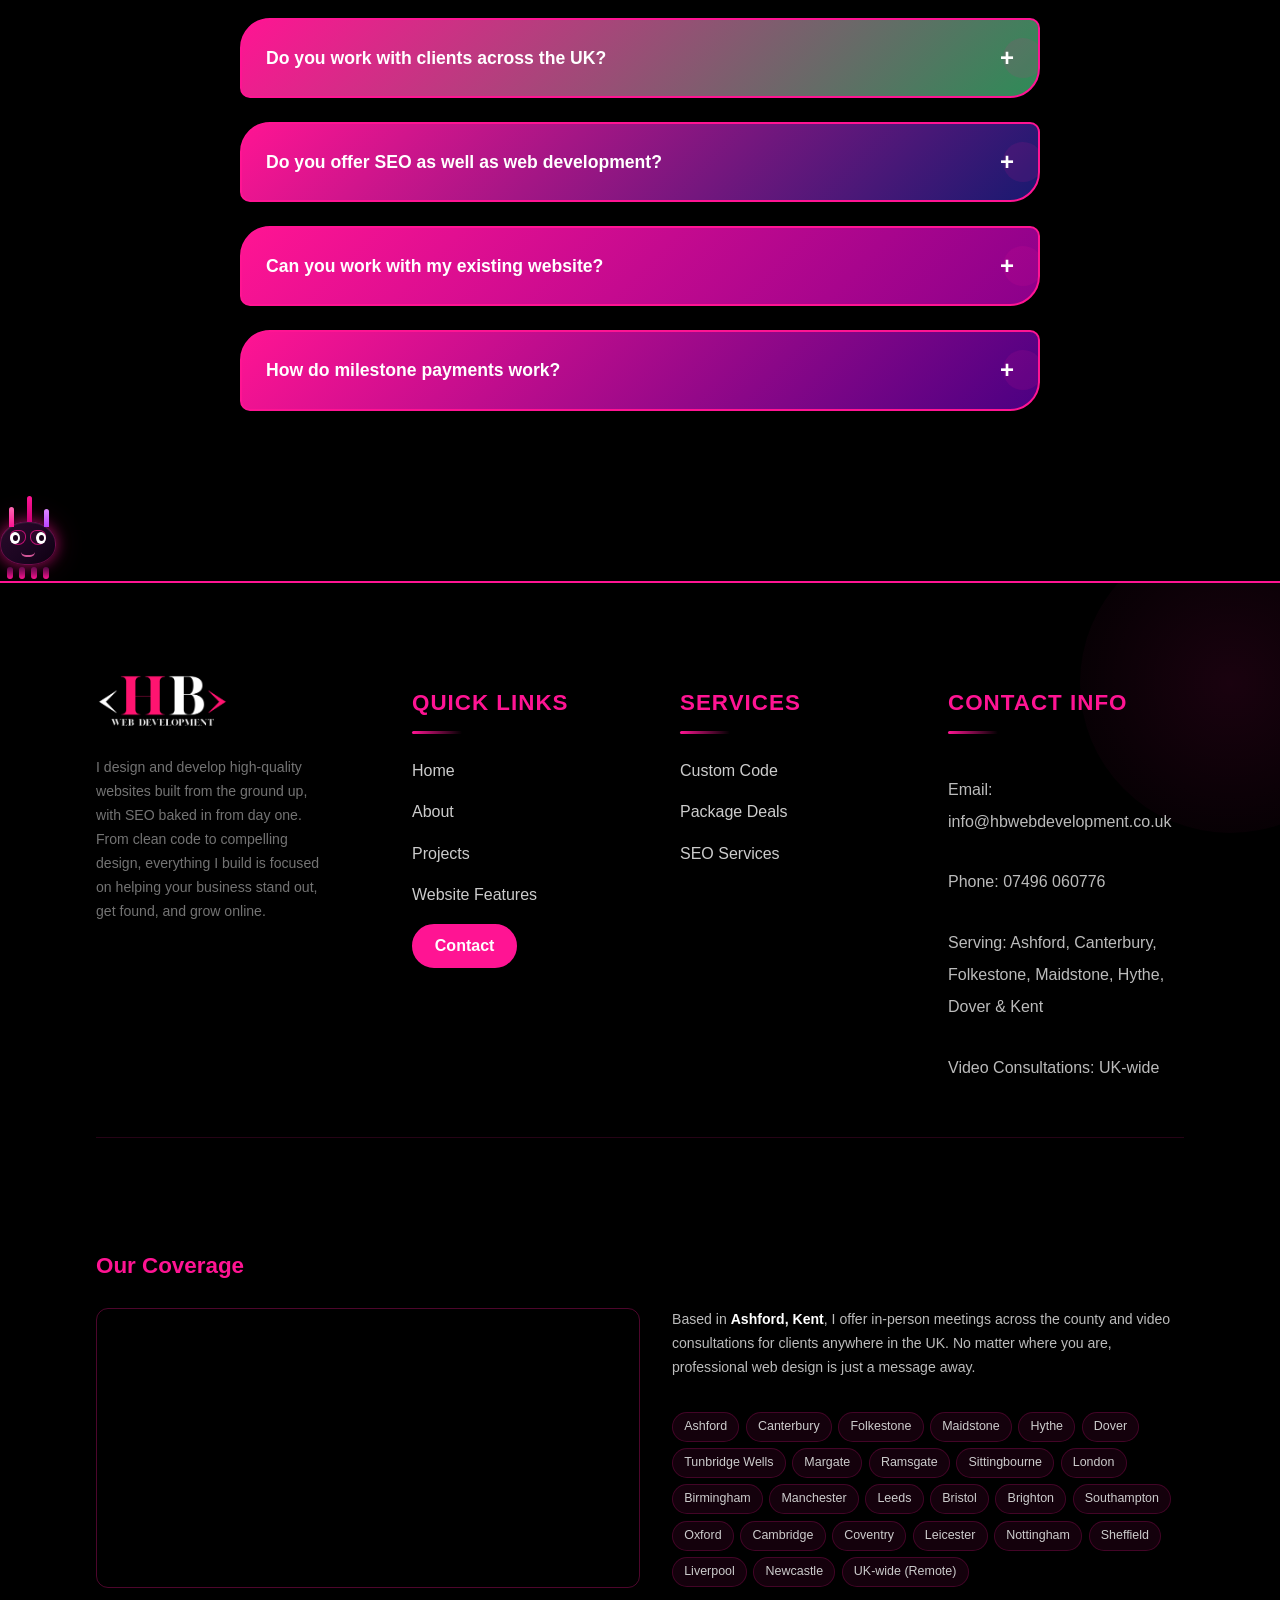
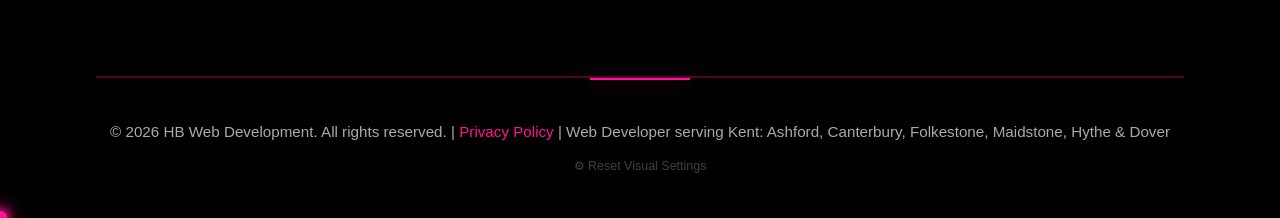
==== commit c7e62f70: "updates" ====
--- a/index.html
+++ b/index.html
@@ -902,7 +902,7 @@
                 <h3>Our Coverage</h3>
                 <div class="footer-map-row">
                     <div class="footer-map">
-                        <iframe src="https://maps.google.com/maps?q=United+Kingdom&t=&z=5&ie=UTF8&iwloc=&output=embed" width="100%" height="100%" style="border:0;" allowfullscreen="" loading="lazy" referrerpolicy="no-referrer-when-downgrade" title="HB Web Development UK Coverage Map"></iframe>
+                        <iframe src="https://www.google.com/maps/embed?pb=!1m18!1m12!1m3!1d6721513.482751035!2d-10.890822575355228!3d54.432635318594066!2m3!1f0!2f0!3f0!3m2!1i1024!2i768!4f13.1!3m3!1m2!1s0x25a3b1142c791a9%3A0xc4f8a0433288257a!2sUnited%20Kingdom!5e0!3m2!1sen!2suk!4v1776714894636!5m2!1sen!2suk" width="100%" height="100%" style="border:0;" allowfullscreen="" loading="lazy" referrerpolicy="no-referrer-when-downgrade" title="HB Web Development UK Coverage Map"></iframe>
                     </div>
                     <div class="footer-map-info">
                         <p>Based in <strong>Ashford, Kent</strong>, I offer in-person meetings across the county and video consultations for clients anywhere in the UK. No matter where you are, professional web design is just a message away.</p>
--- a/css/style.css
+++ b/css/style.css
@@ -4388,6 +4388,11 @@
     gap: 2rem;
     max-width: 1000px;
     margin: 0 auto;
+}
+
+.addons-grid {
+    grid-template-columns: repeat(3, 1fr);
+    max-width: 1100px;
 }
 
 .ideal-card {
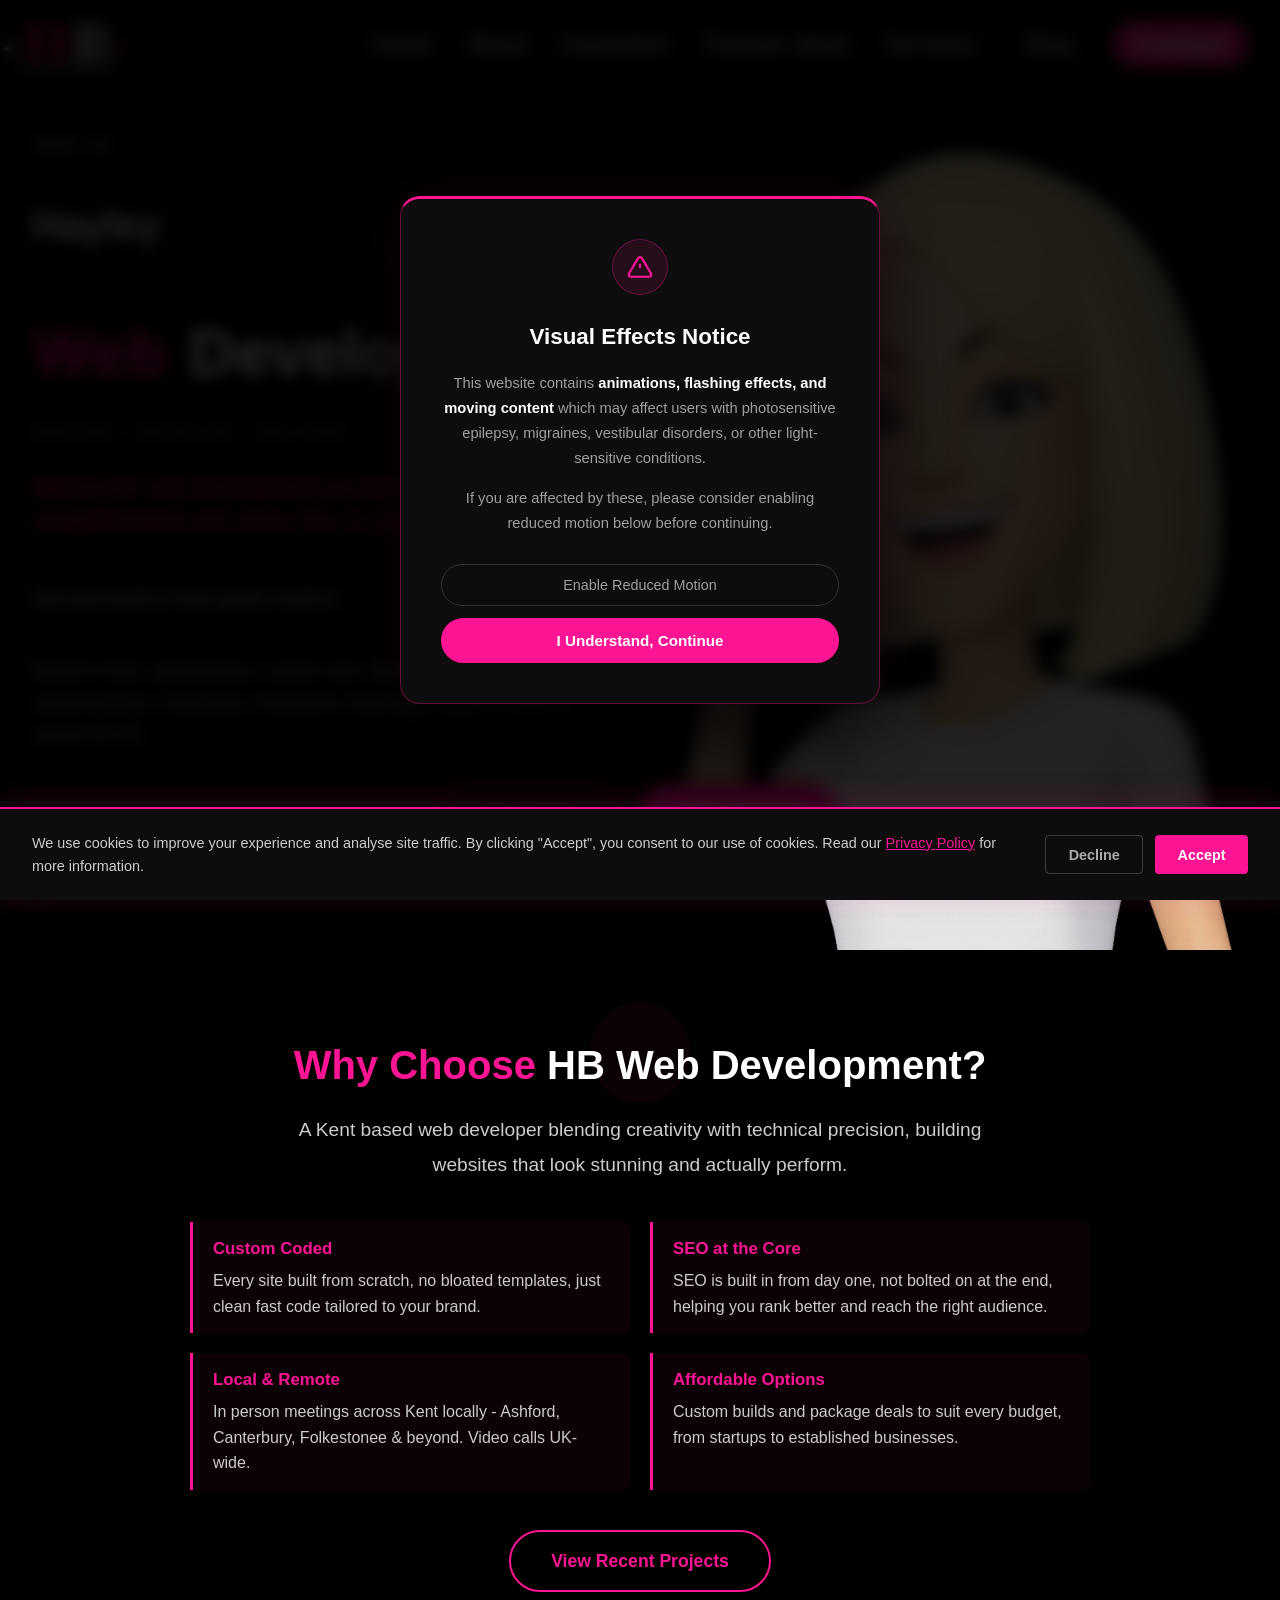
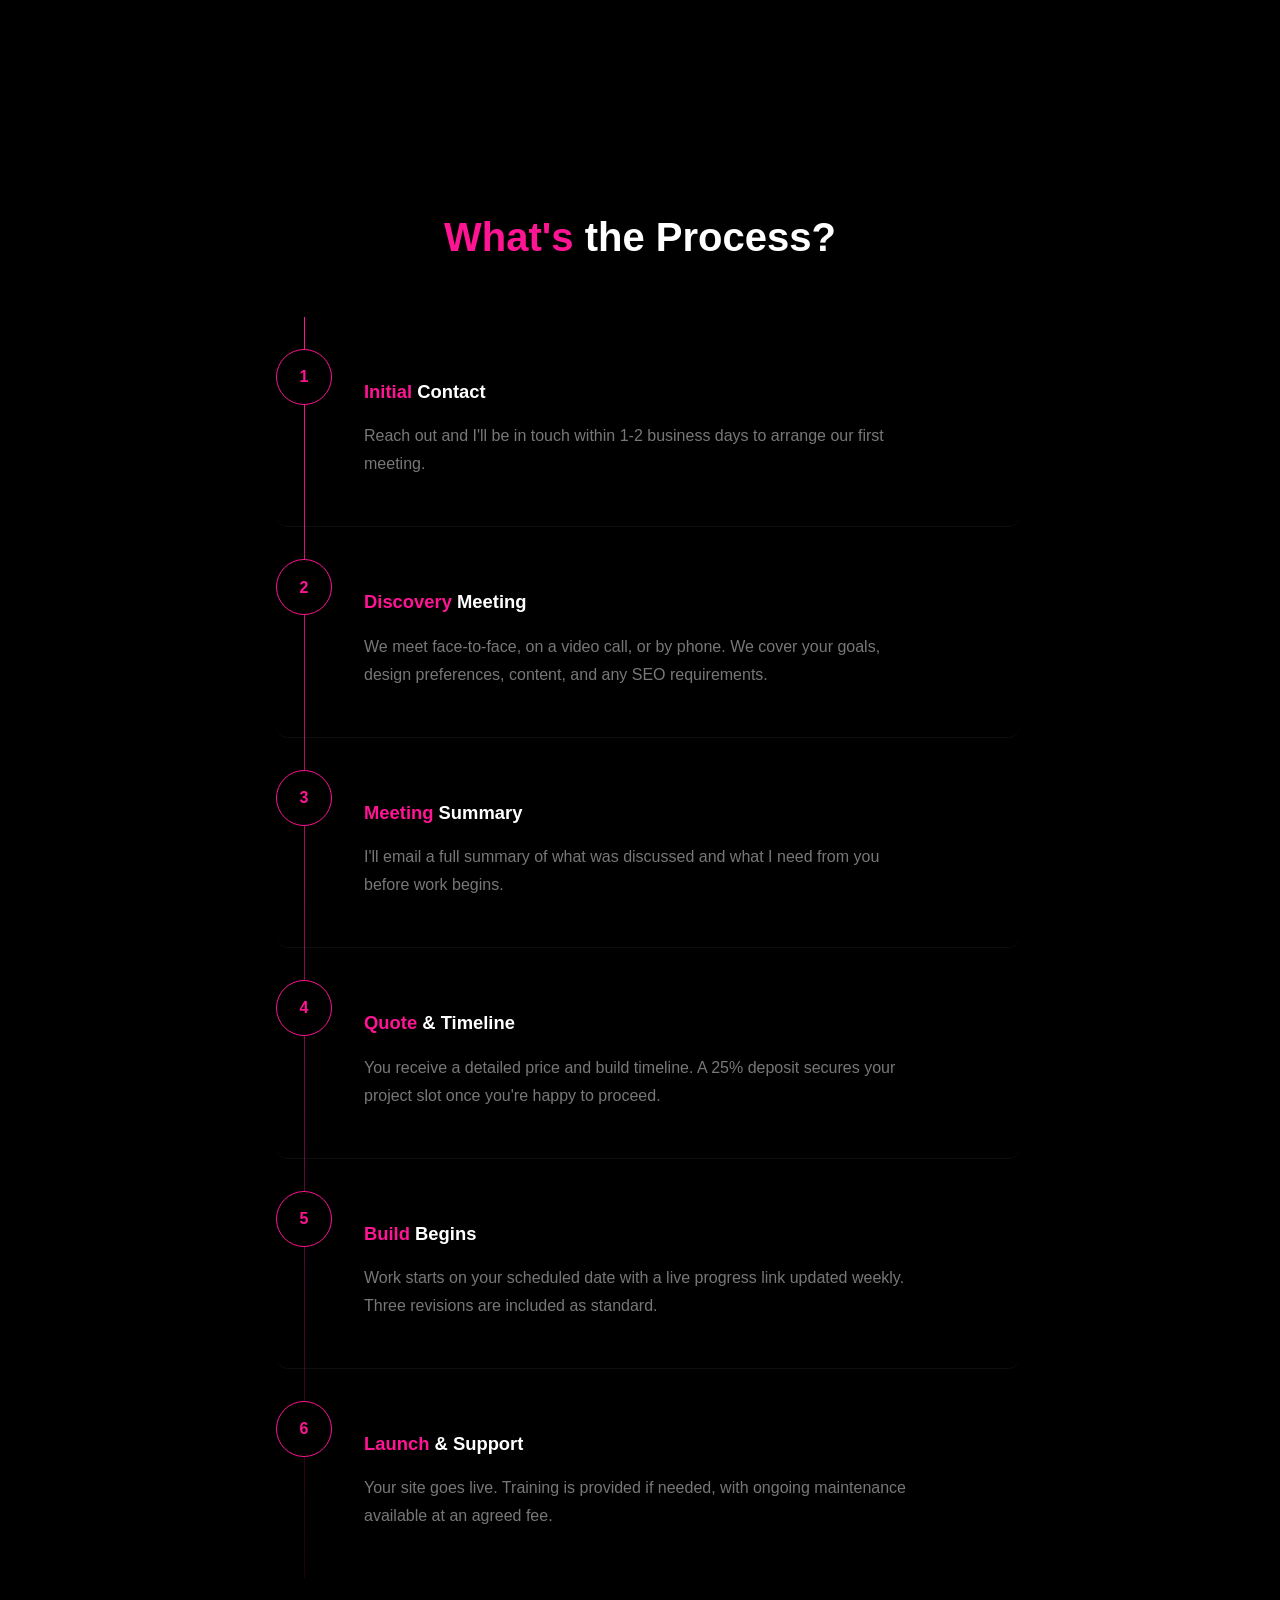
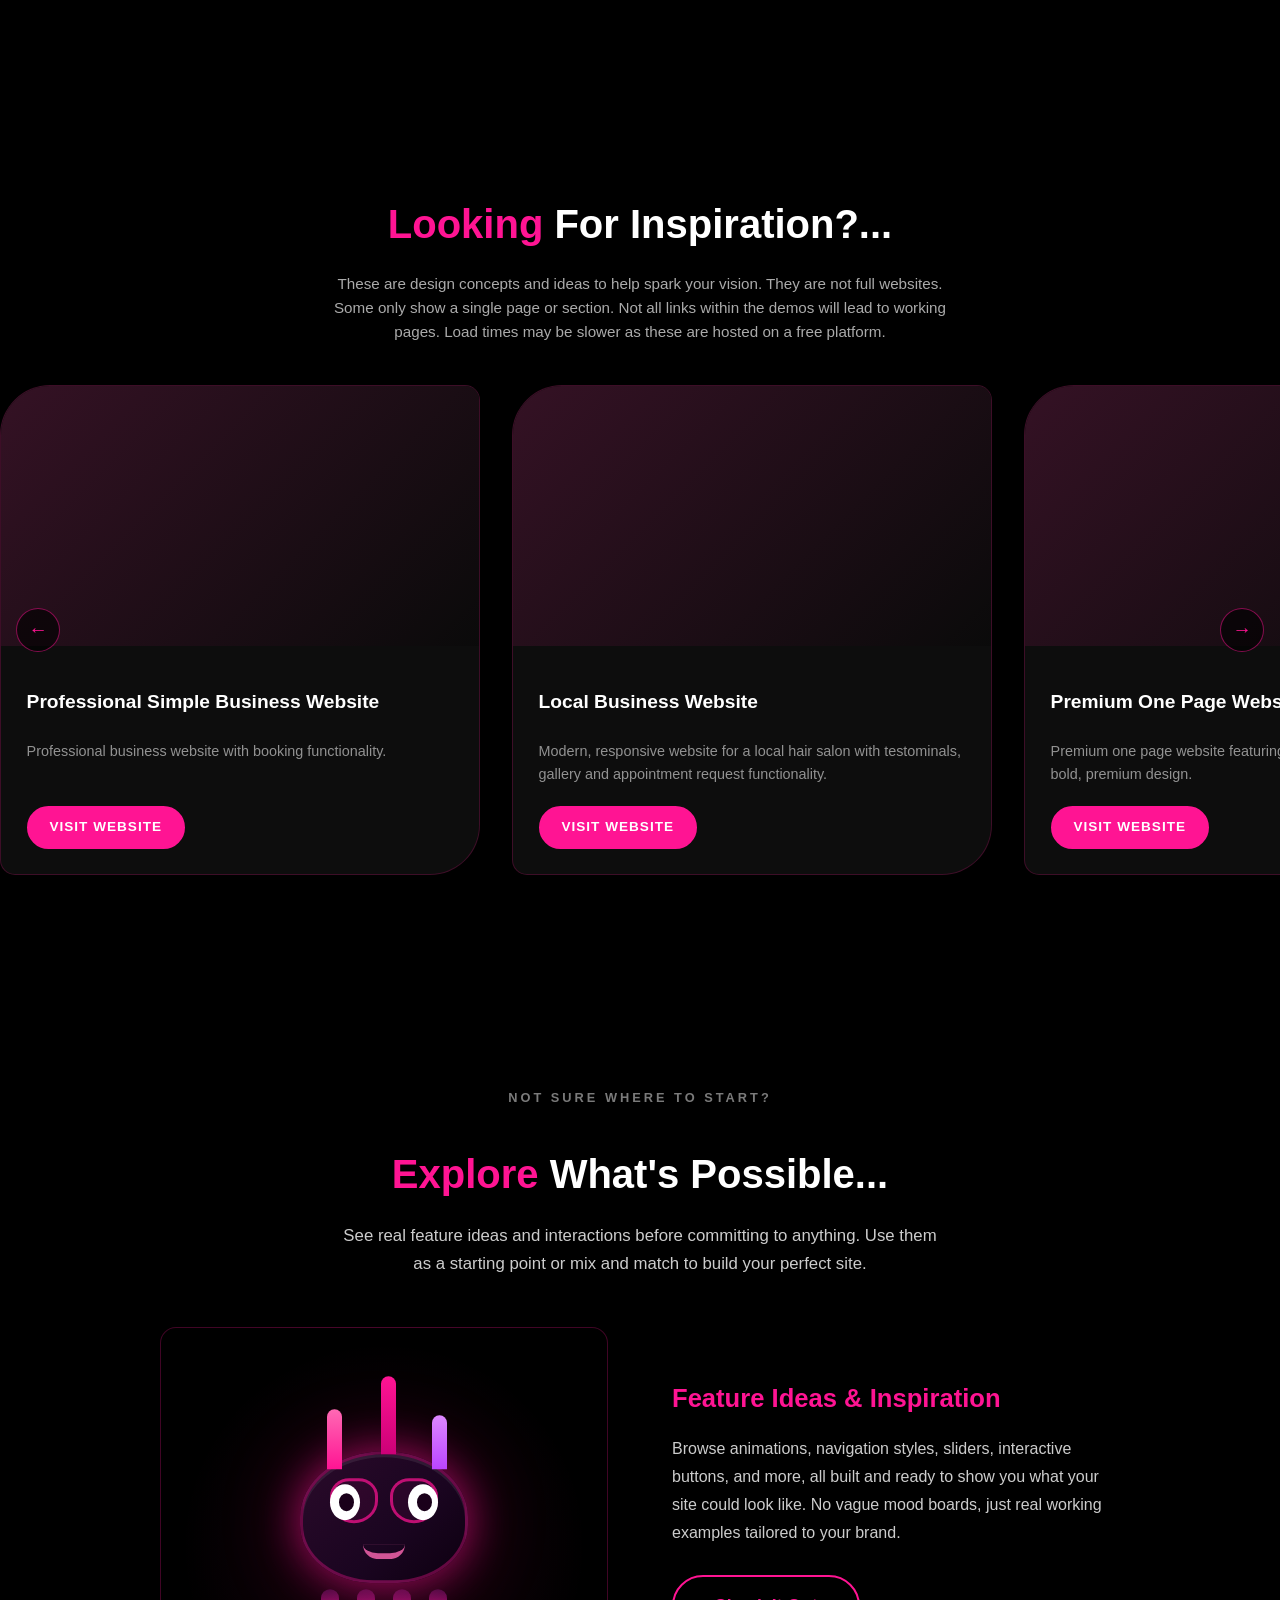
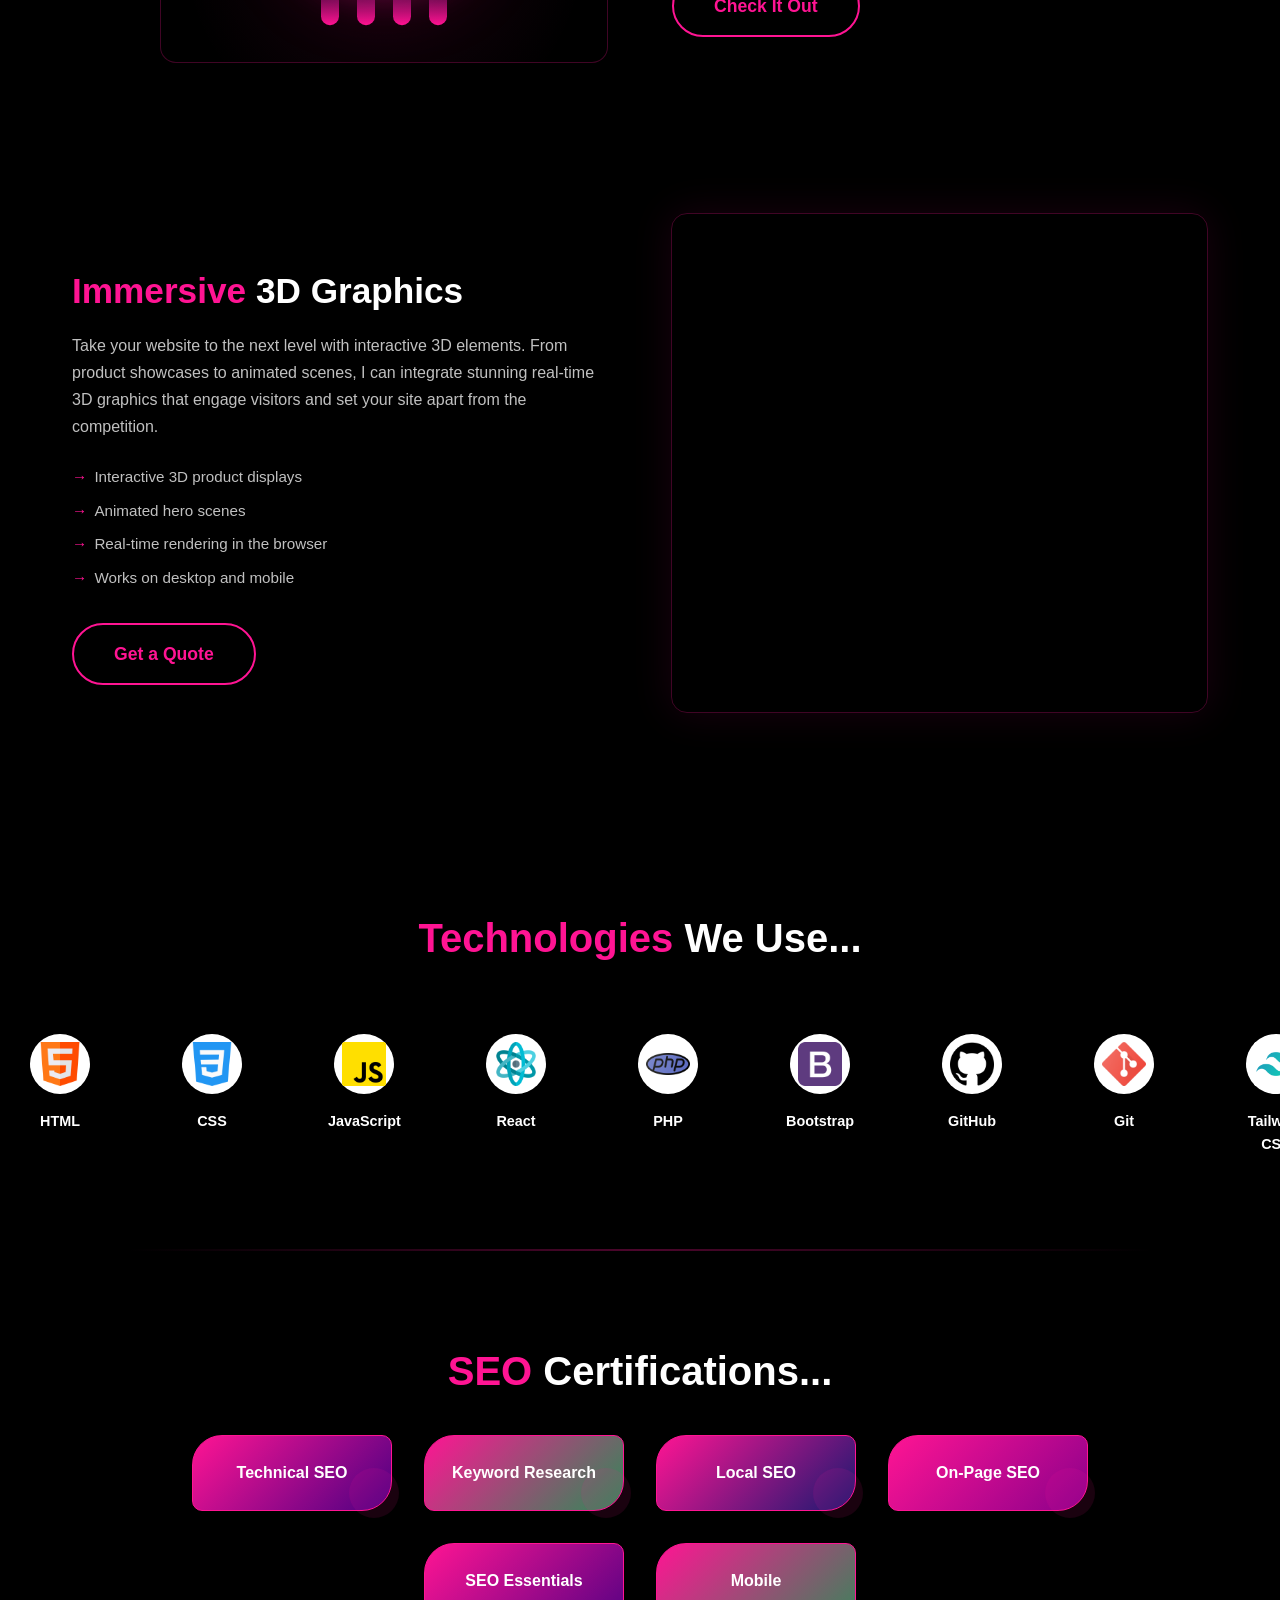
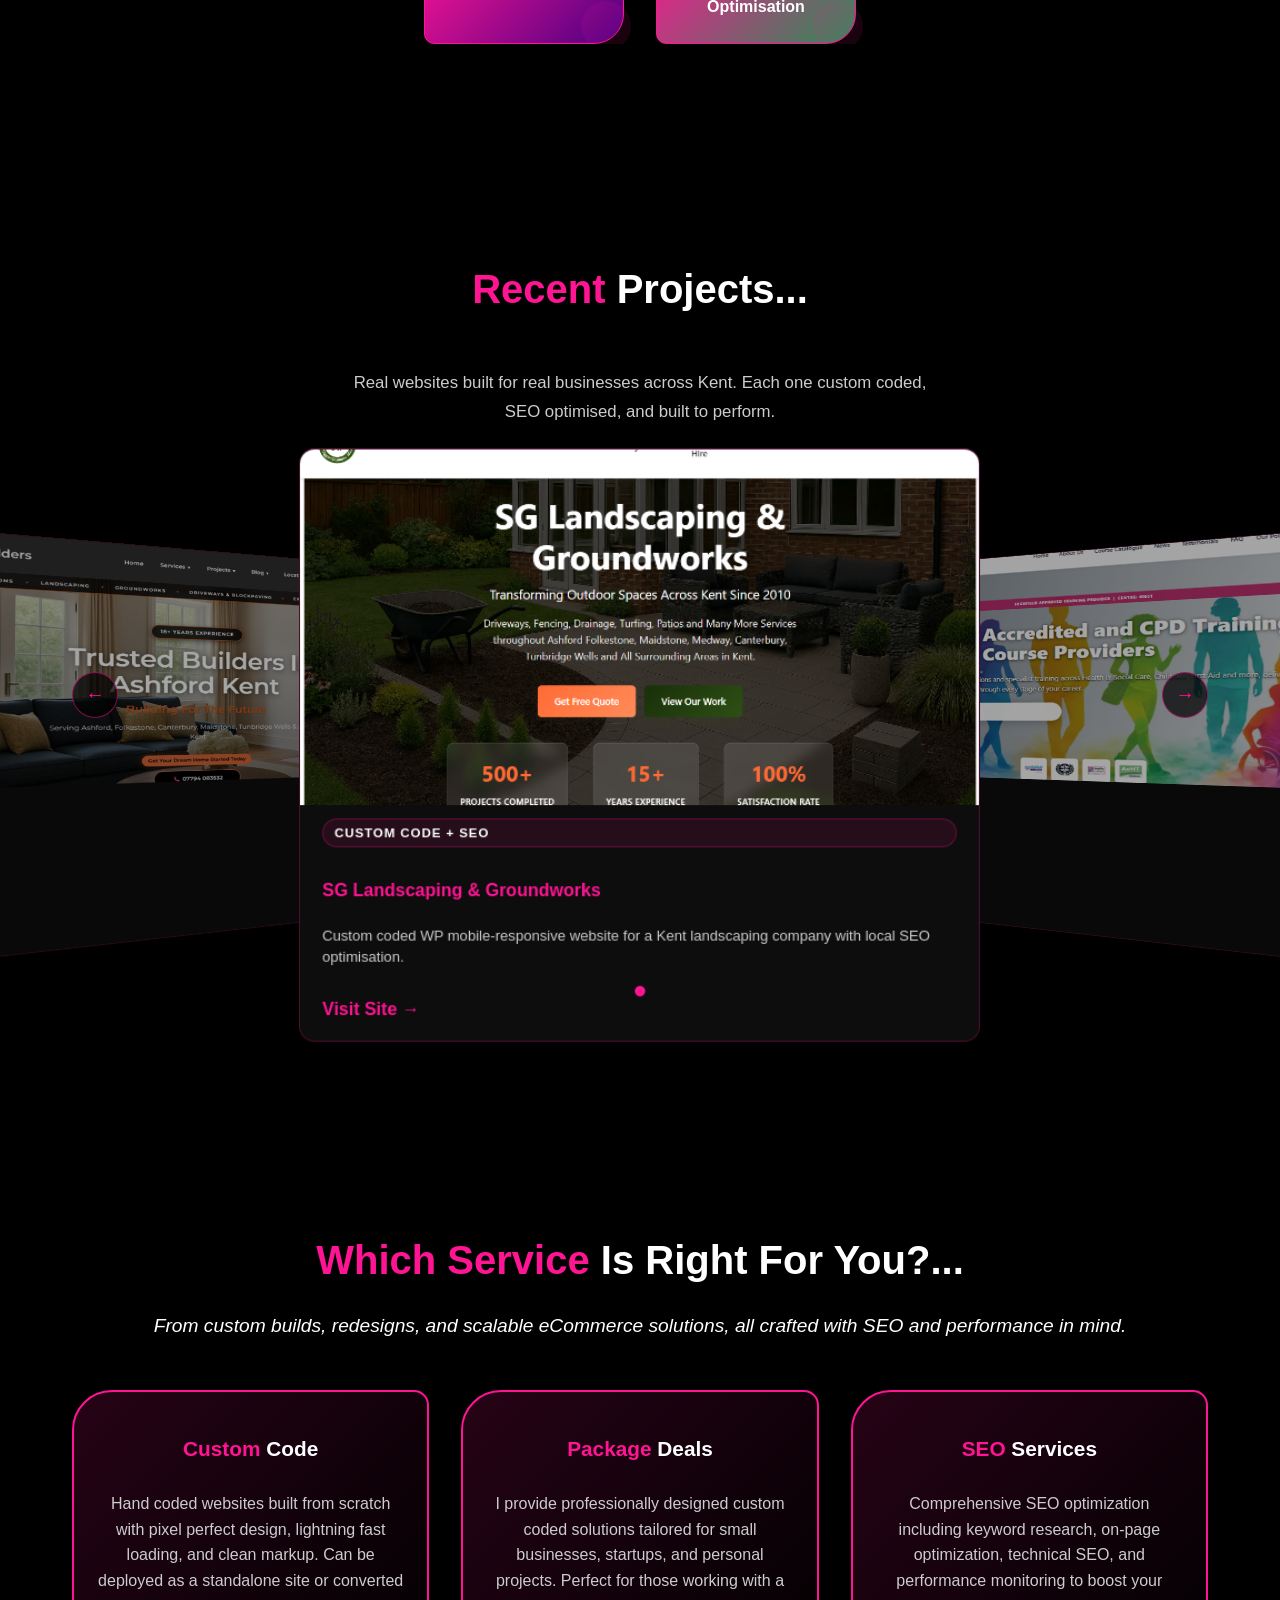
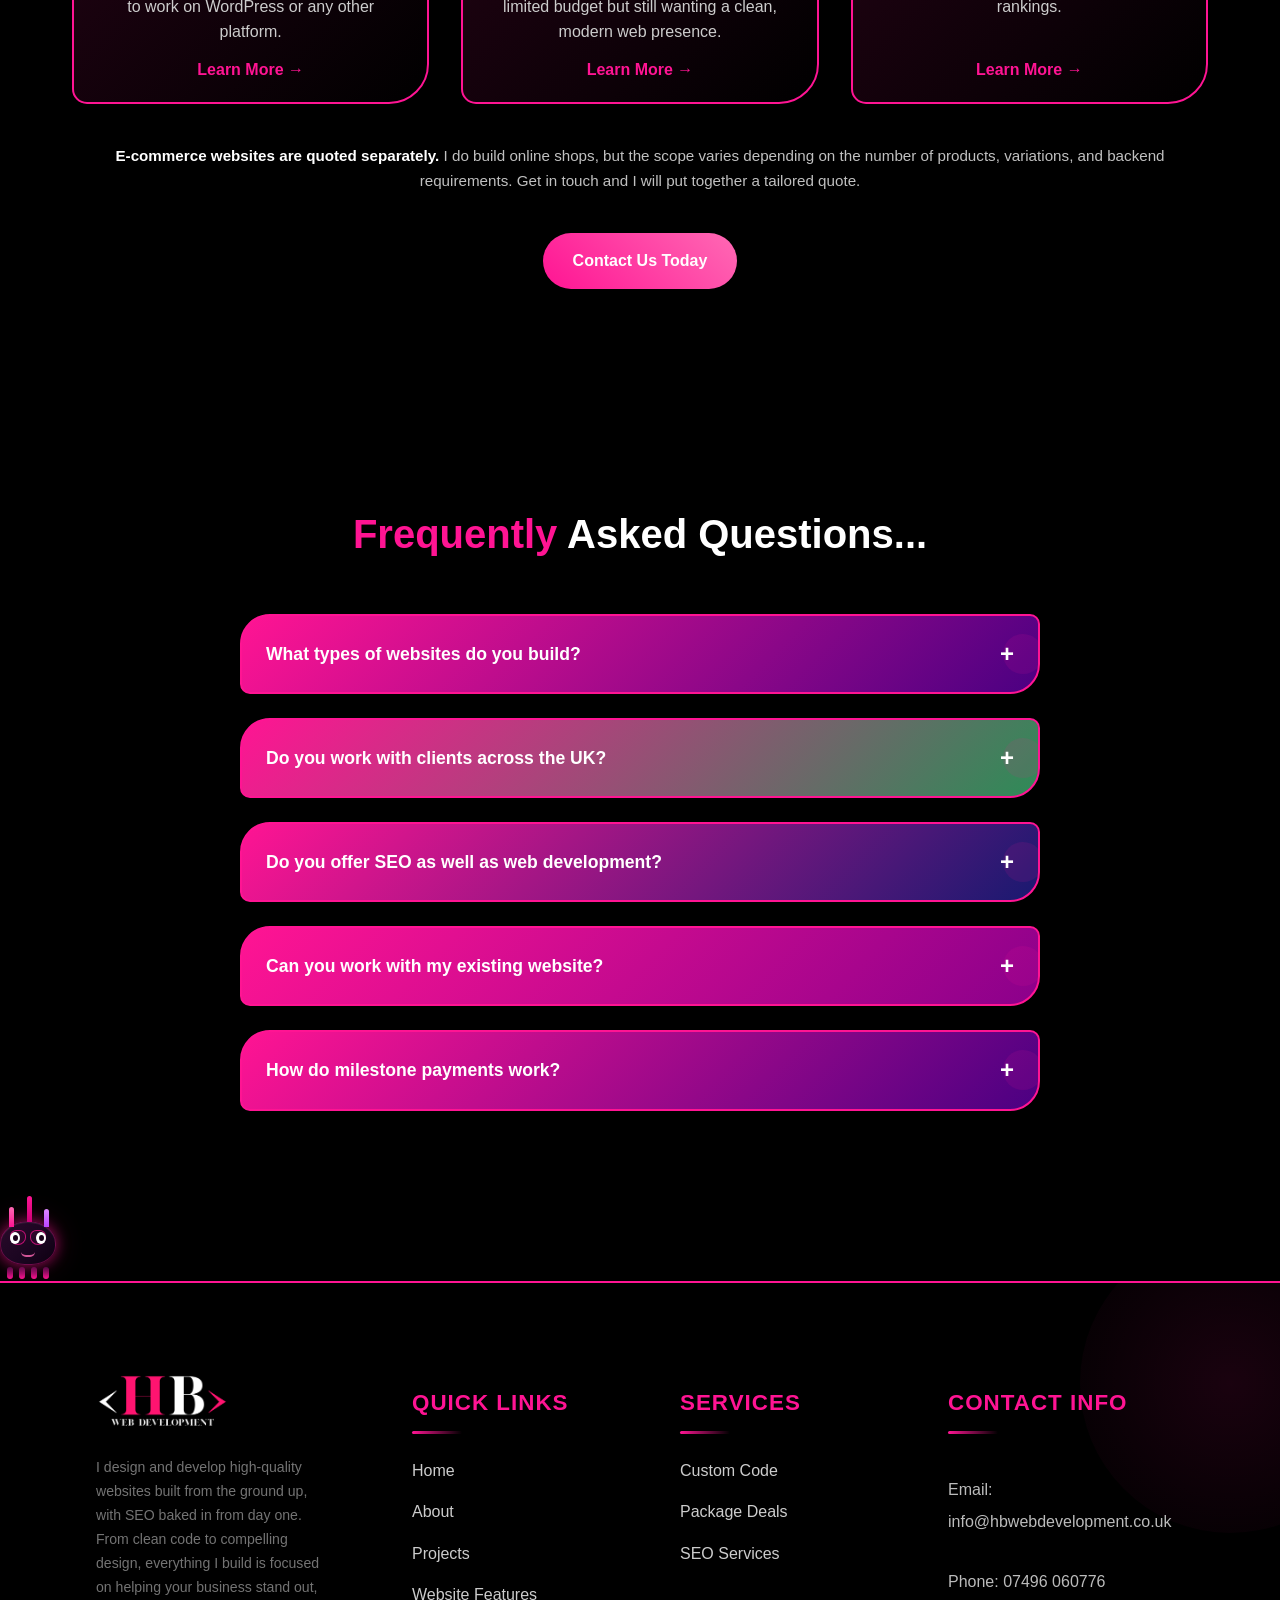
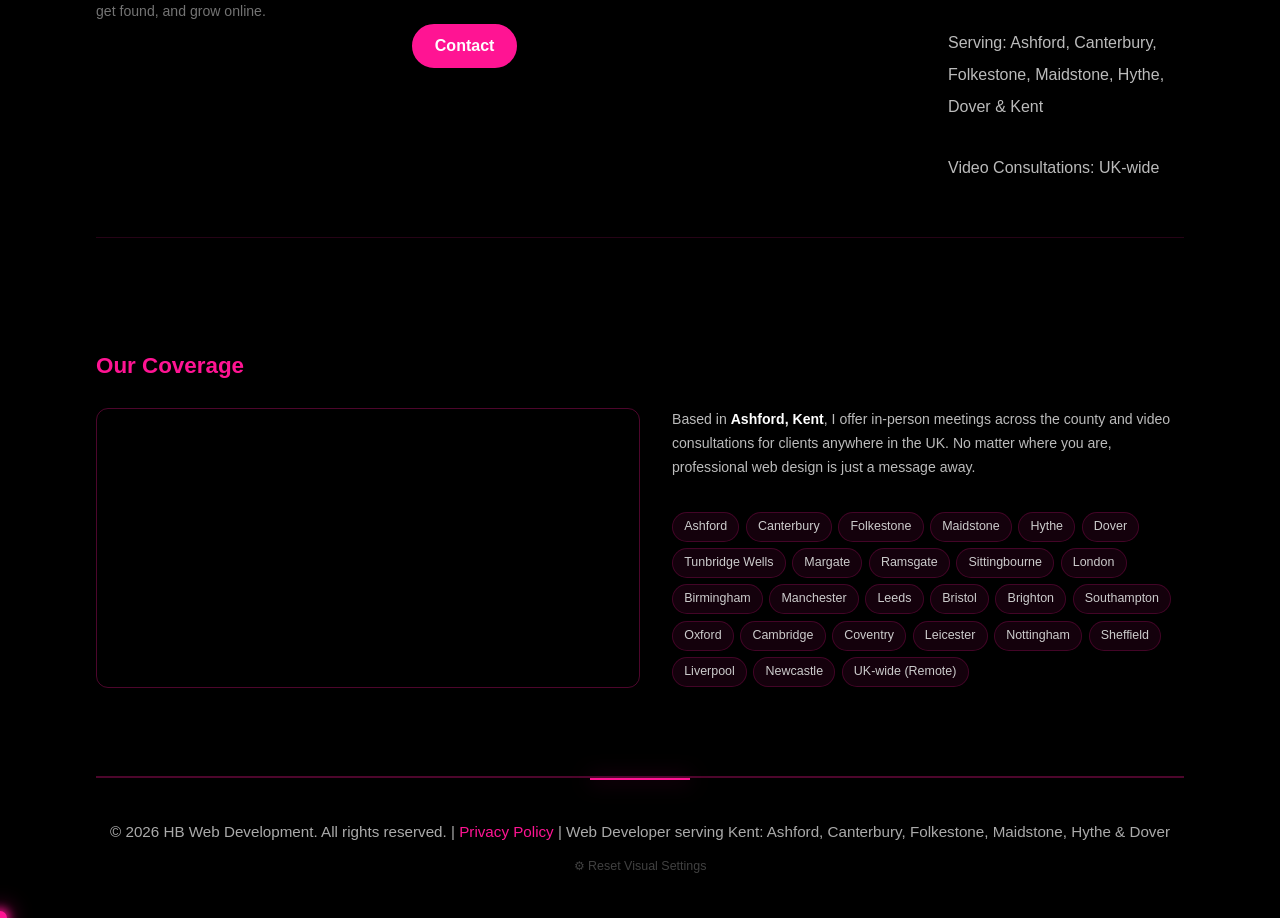
==== commit a2c2048c: "updates" ====
--- a/index.html
+++ b/index.html
@@ -542,6 +542,28 @@
         </div>
     </section>
 
+    <!-- 3D Graphics Section -->
+    <section class="threed-section">
+        <div class="container">
+            <div class="threed-inner reveal reveal-top">
+                <div class="threed-text">
+                    <h2><span>Immersive</span> 3D Graphics</h2>
+                    <p>Take your website to the next level with interactive 3D elements. From product showcases to animated scenes, I can integrate stunning real-time 3D graphics that engage visitors and set your site apart from the competition.</p>
+                    <ul class="threed-list">
+                        <li>Interactive 3D product displays</li>
+                        <li>Animated hero scenes</li>
+                        <li>Real-time rendering in the browser</li>
+                        <li>Works on desktop and mobile</li>
+                    </ul>
+                    <a href="contact.html" class="btn-primary">Get a Quote</a>
+                </div>
+                <div class="threed-preview">
+                    <iframe src="https://my.spline.design/iphone13copy-faInLHKW2aLjIrckz78E4MiW/" frameborder="0" width="100%" height="100%" title="Interactive 3D iPhone model" loading="lazy"></iframe>
+                </div>
+            </div>
+        </div>
+    </section>
+
     <!-- Technologies Section -->
 <section class="technologies">
     <div class="container">
--- a/css/style.css
+++ b/css/style.css
@@ -2346,6 +2346,111 @@
     padding: 100px 0;
    background:#000;
    position: relative;
+}
+
+/* ── 3D Graphics Section ── */
+.threed-section {
+    padding: 100px 0;
+    background: #000;
+    position: relative;
+}
+
+.threed-inner {
+    display: flex;
+    align-items: center;
+    gap: 4rem;
+}
+
+.threed-text {
+    flex: 1;
+}
+
+.threed-text h2 {
+    font-size: 2.2rem;
+    font-weight: 800;
+    color: #fff;
+    margin-bottom: 1.2rem;
+    line-height: 1.2;
+}
+
+.threed-text h2 span {
+    color: #ff1493;
+}
+
+.threed-text p {
+    color: #c0c0c0;
+    font-size: 1rem;
+    line-height: 1.7;
+    margin-bottom: 1.5rem;
+}
+
+.threed-list {
+    list-style: none;
+    padding: 0;
+    margin: 0 0 2rem;
+    display: flex;
+    flex-direction: column;
+    gap: 0.6rem;
+}
+
+.threed-list li {
+    color: #c0c0c0;
+    padding-left: 1.4rem;
+    position: relative;
+    font-size: 0.95rem;
+}
+
+.threed-list li::before {
+    content: '→';
+    position: absolute;
+    left: 0;
+    color: #ff1493;
+}
+
+.threed-preview {
+    flex: 1;
+    height: 500px;
+    border-radius: 16px;
+    overflow: hidden;
+    border: 1px solid rgba(255, 20, 147, 0.25);
+    box-shadow: 0 0 40px rgba(255, 20, 147, 0.1);
+}
+
+@media (max-width: 900px) {
+    .threed-inner {
+        flex-direction: column;
+        gap: 2rem;
+        align-items: center;
+        text-align: center;
+    }
+
+    .threed-text {
+        display: flex;
+        flex-direction: column;
+        align-items: center;
+    }
+
+    .threed-list {
+        align-items: flex-start;
+        width: 100%;
+        max-width: 340px;
+        padding-left: 2rem;
+    }
+
+    .threed-preview {
+        width: 100%;
+        height: 380px;
+    }
+}
+
+@media (max-width: 480px) {
+    .threed-preview {
+        height: 300px;
+    }
+
+    .threed-text h2 {
+        font-size: 1.6rem;
+    }
 }
 
 .advanced-services::after {
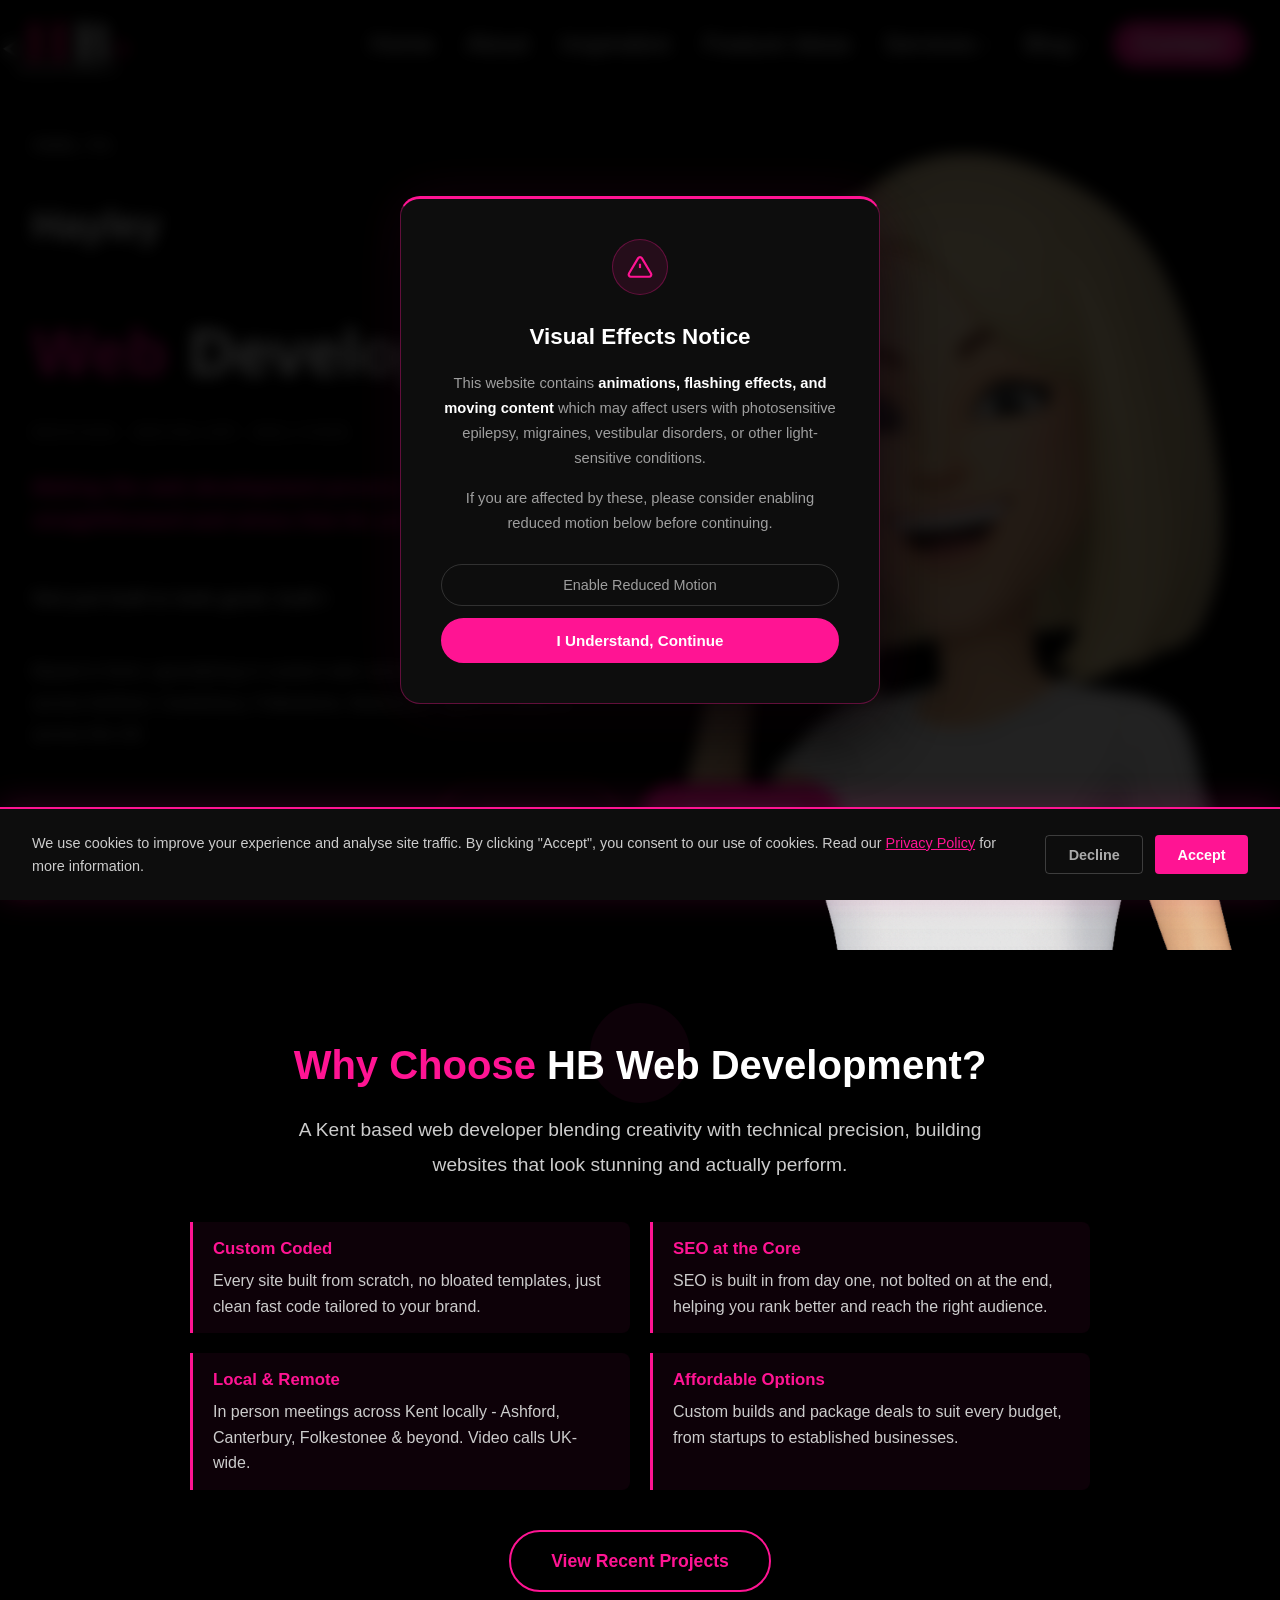
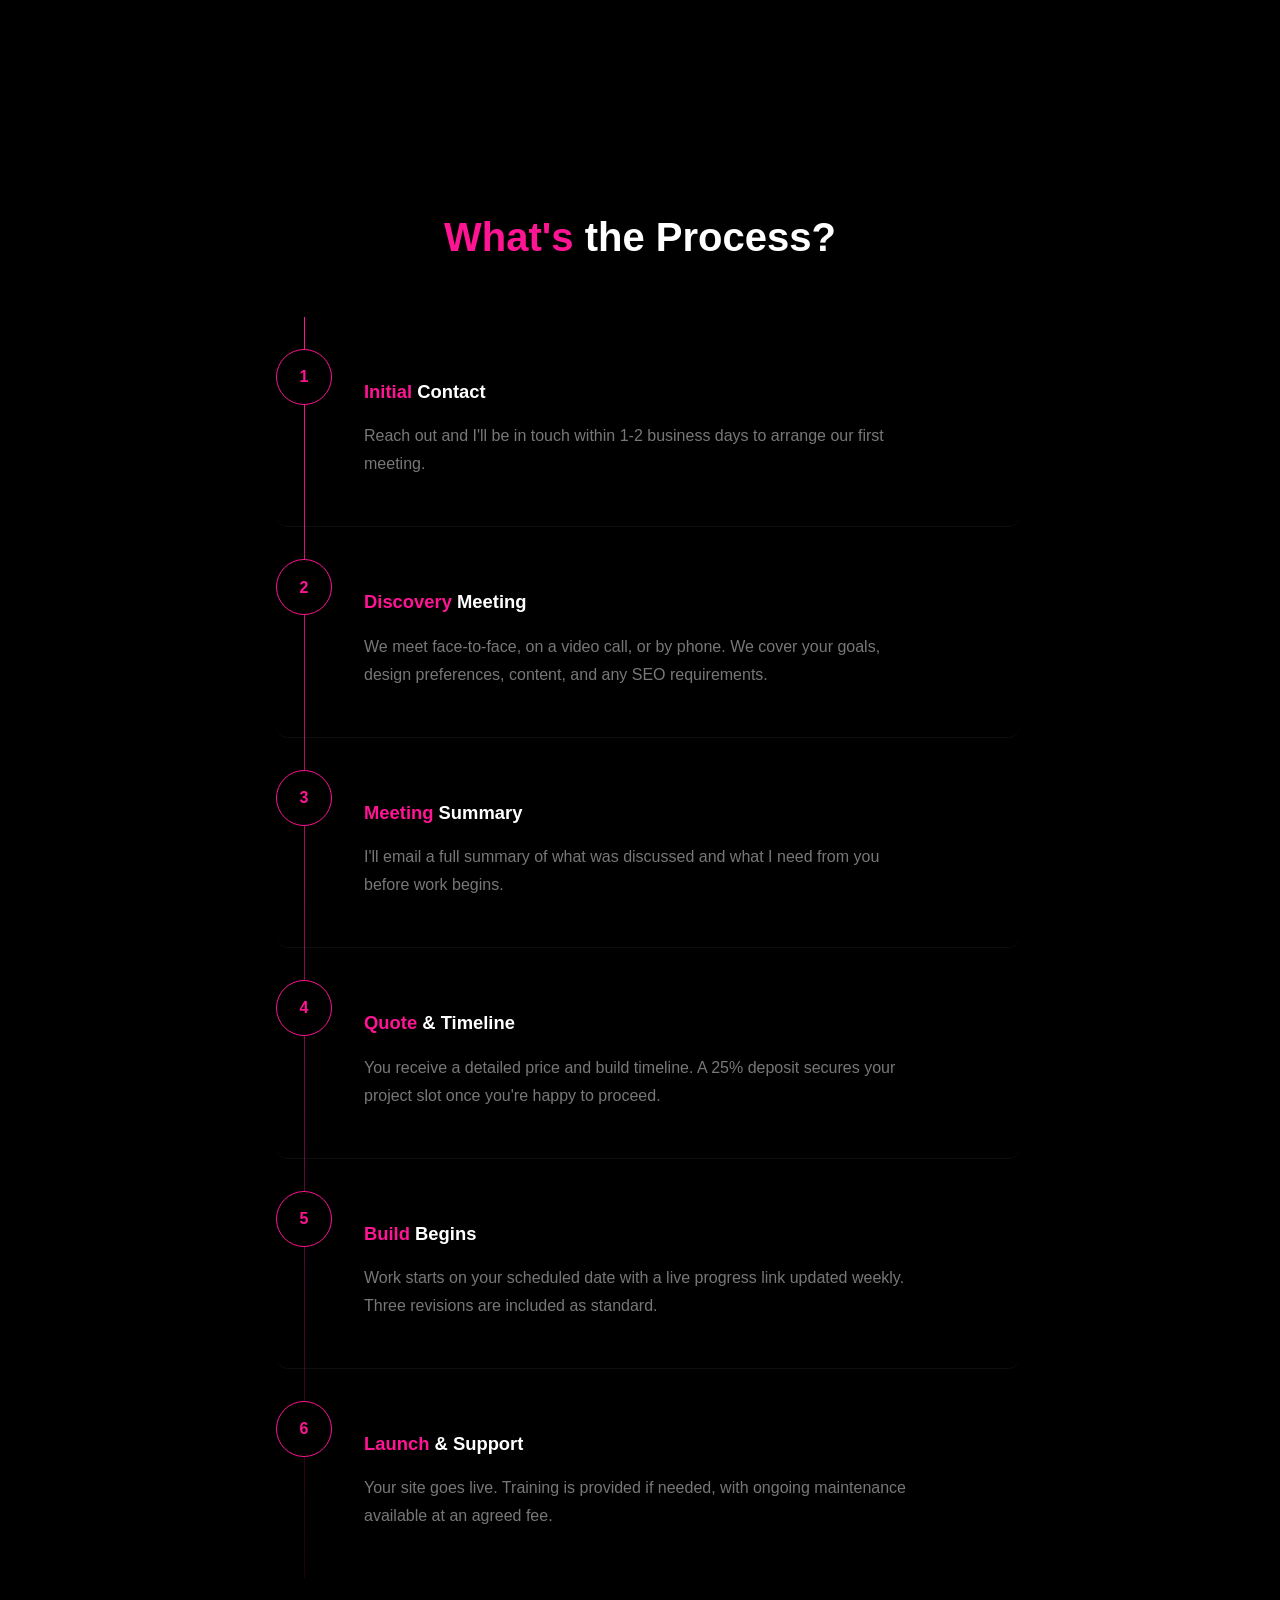
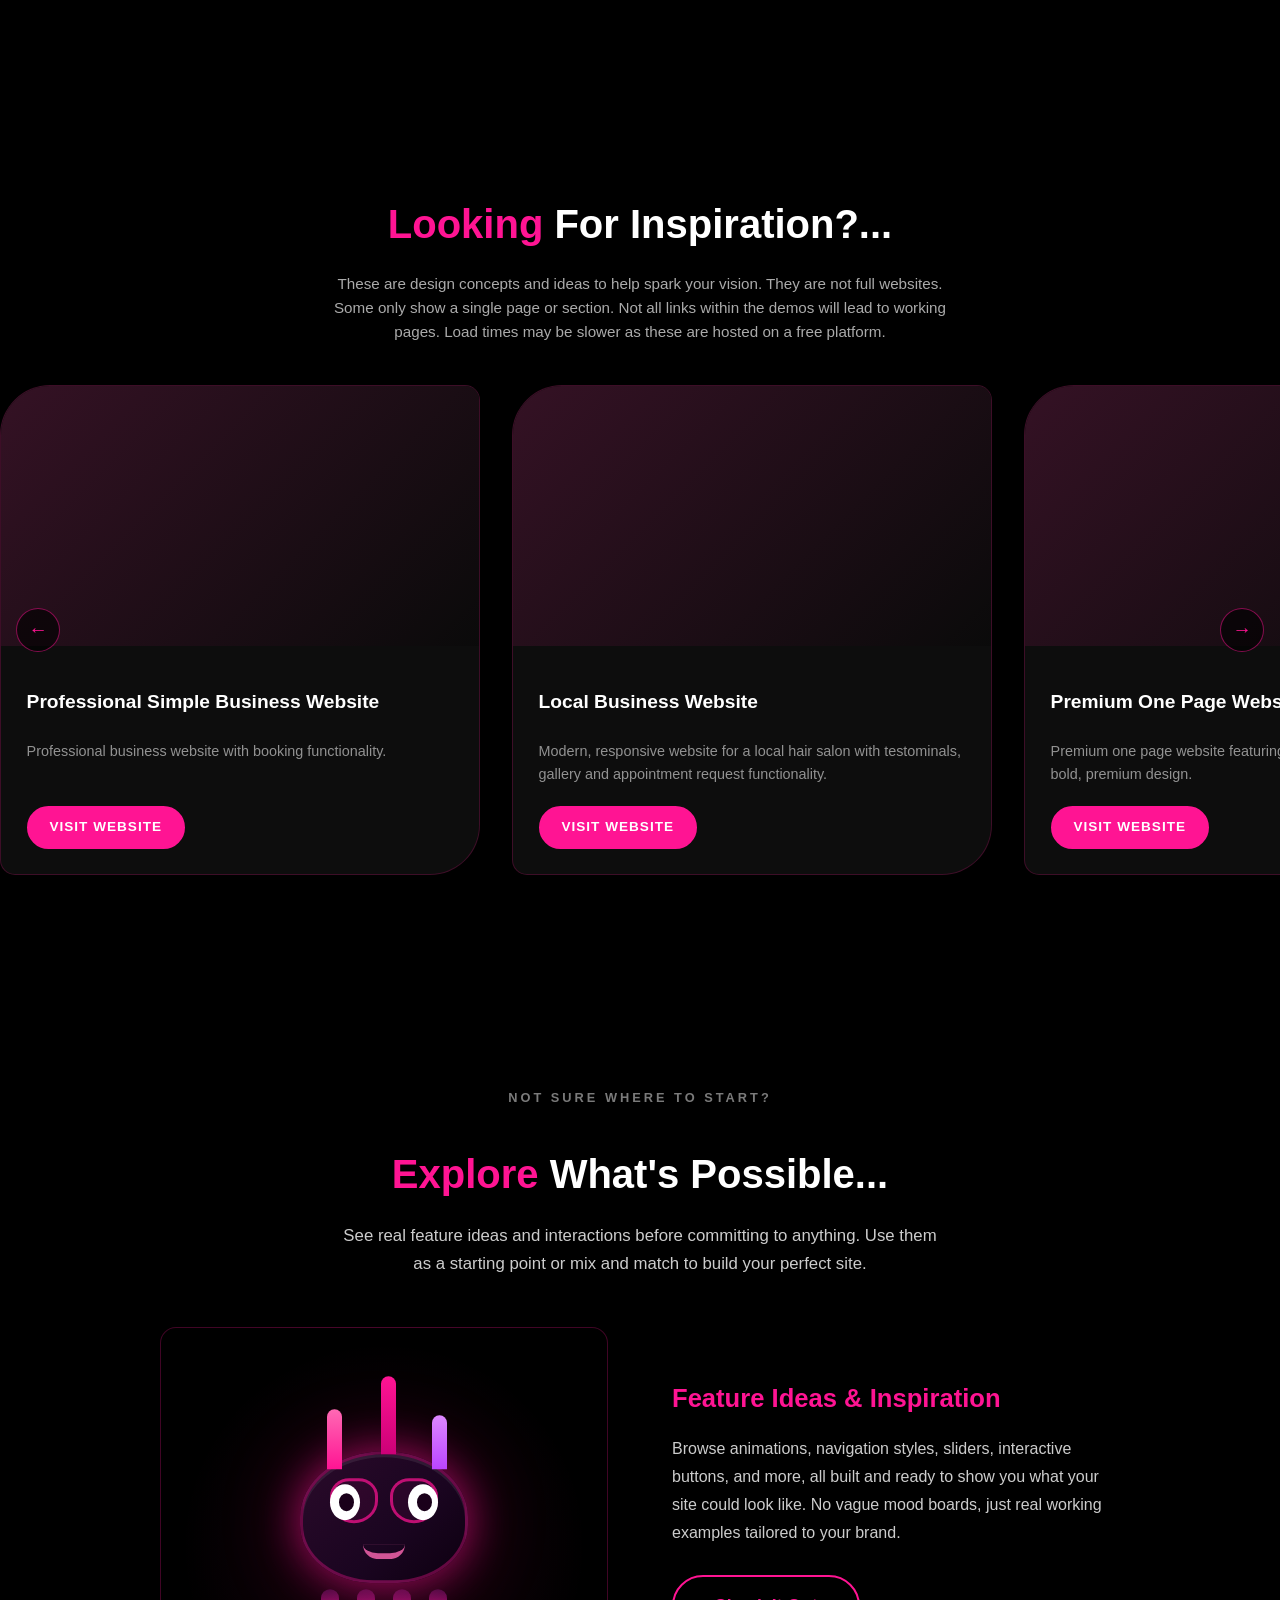
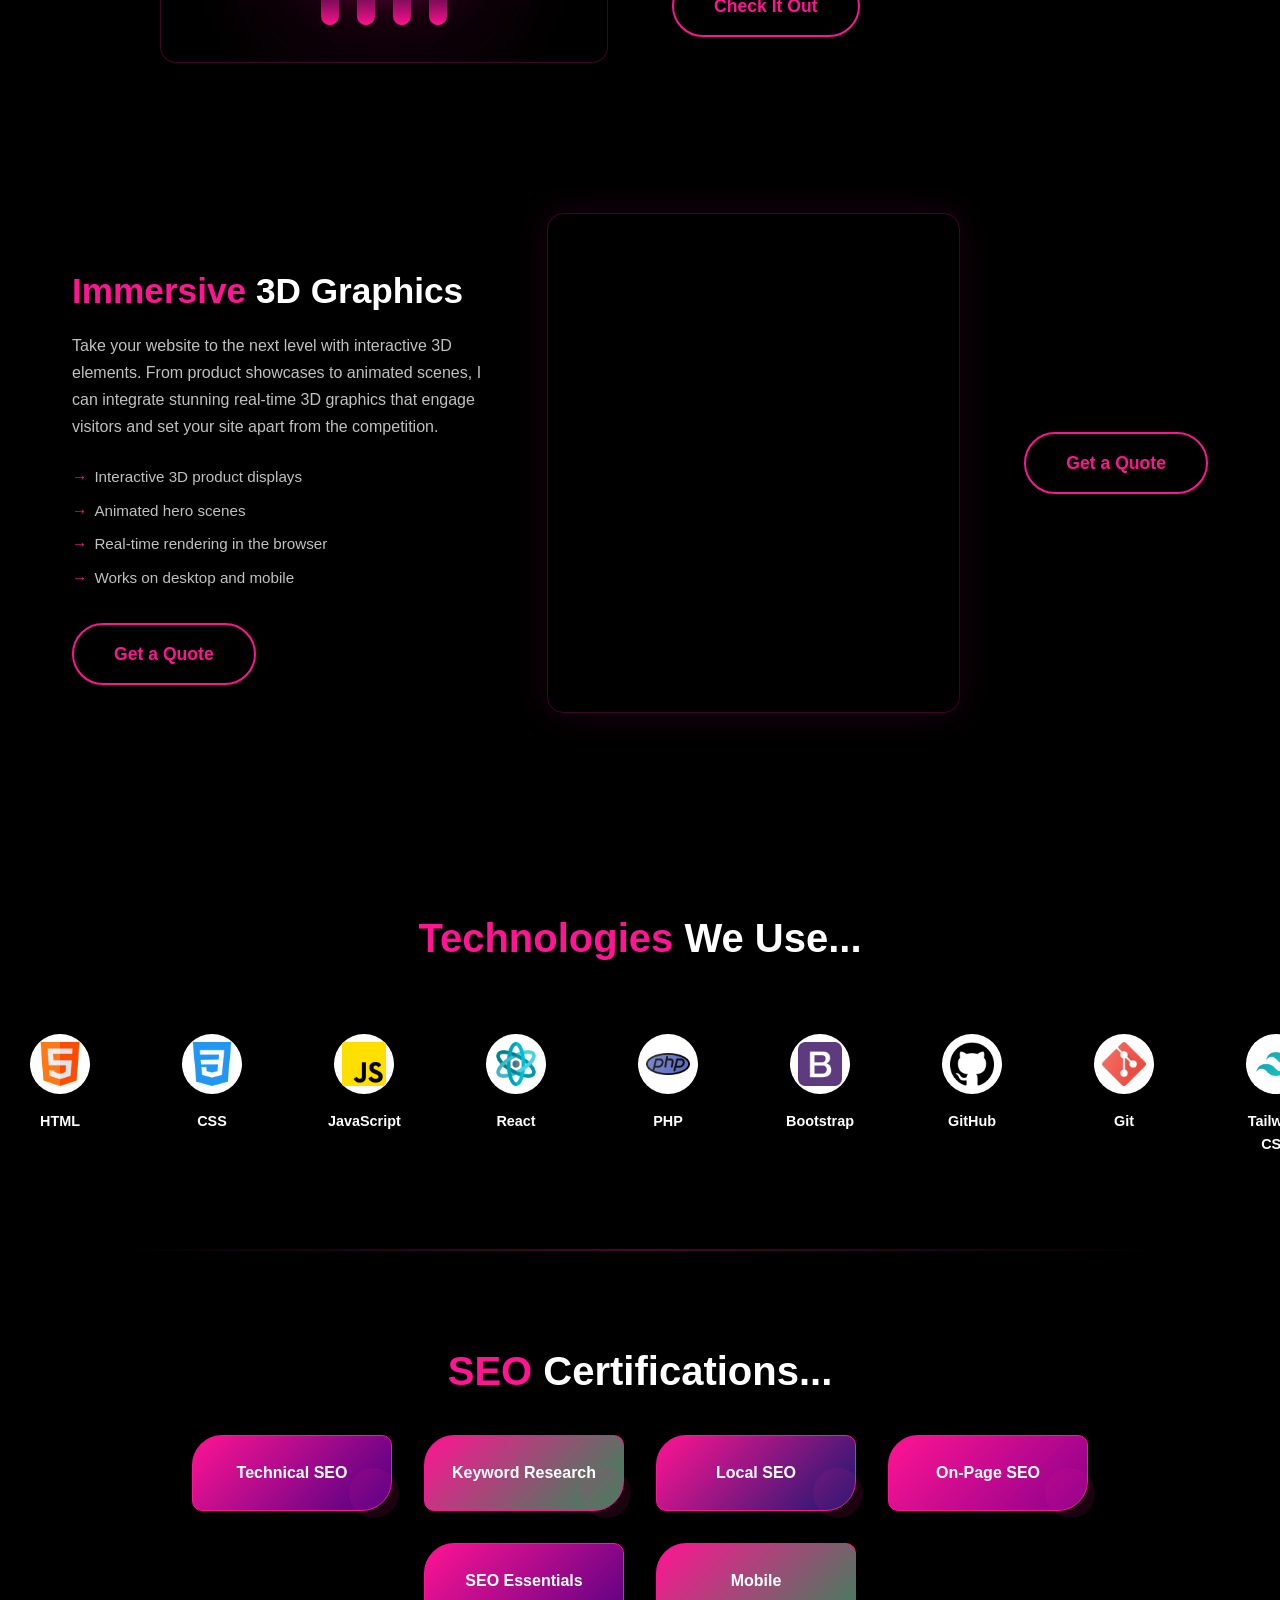
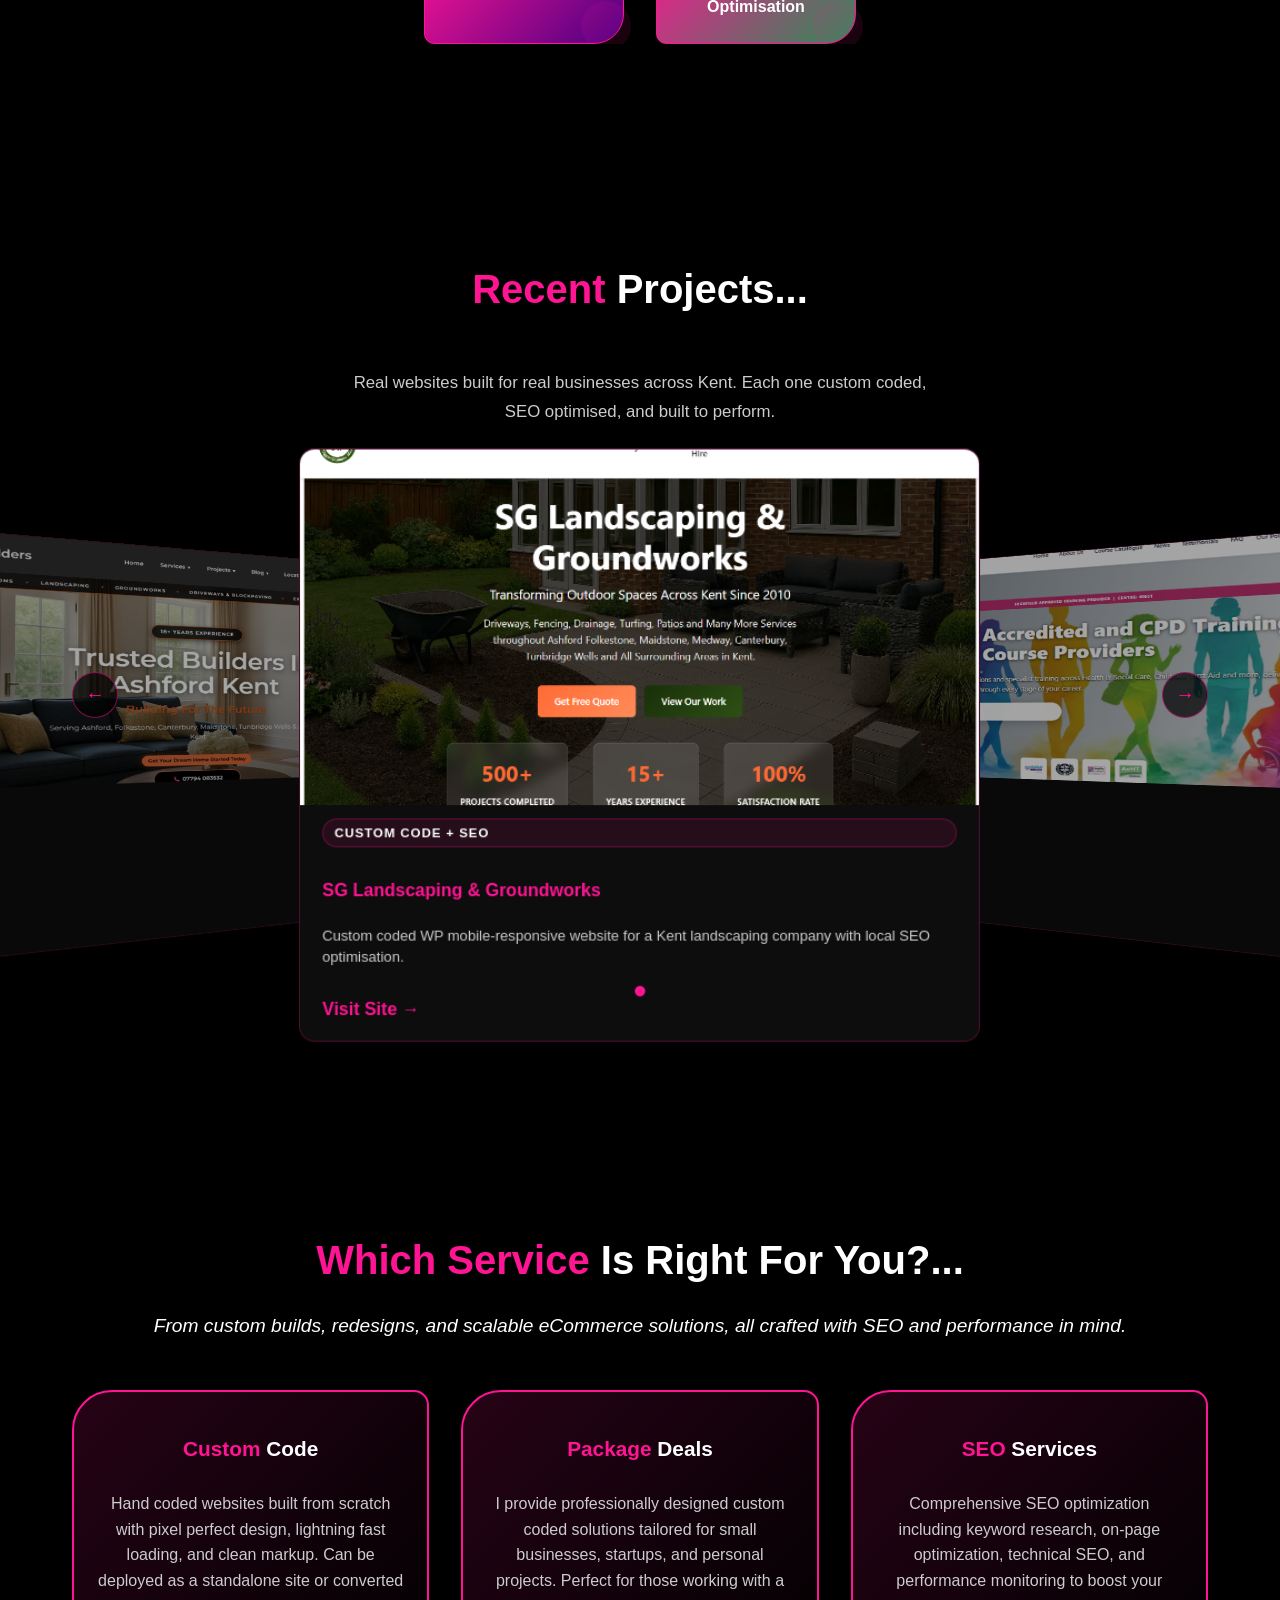
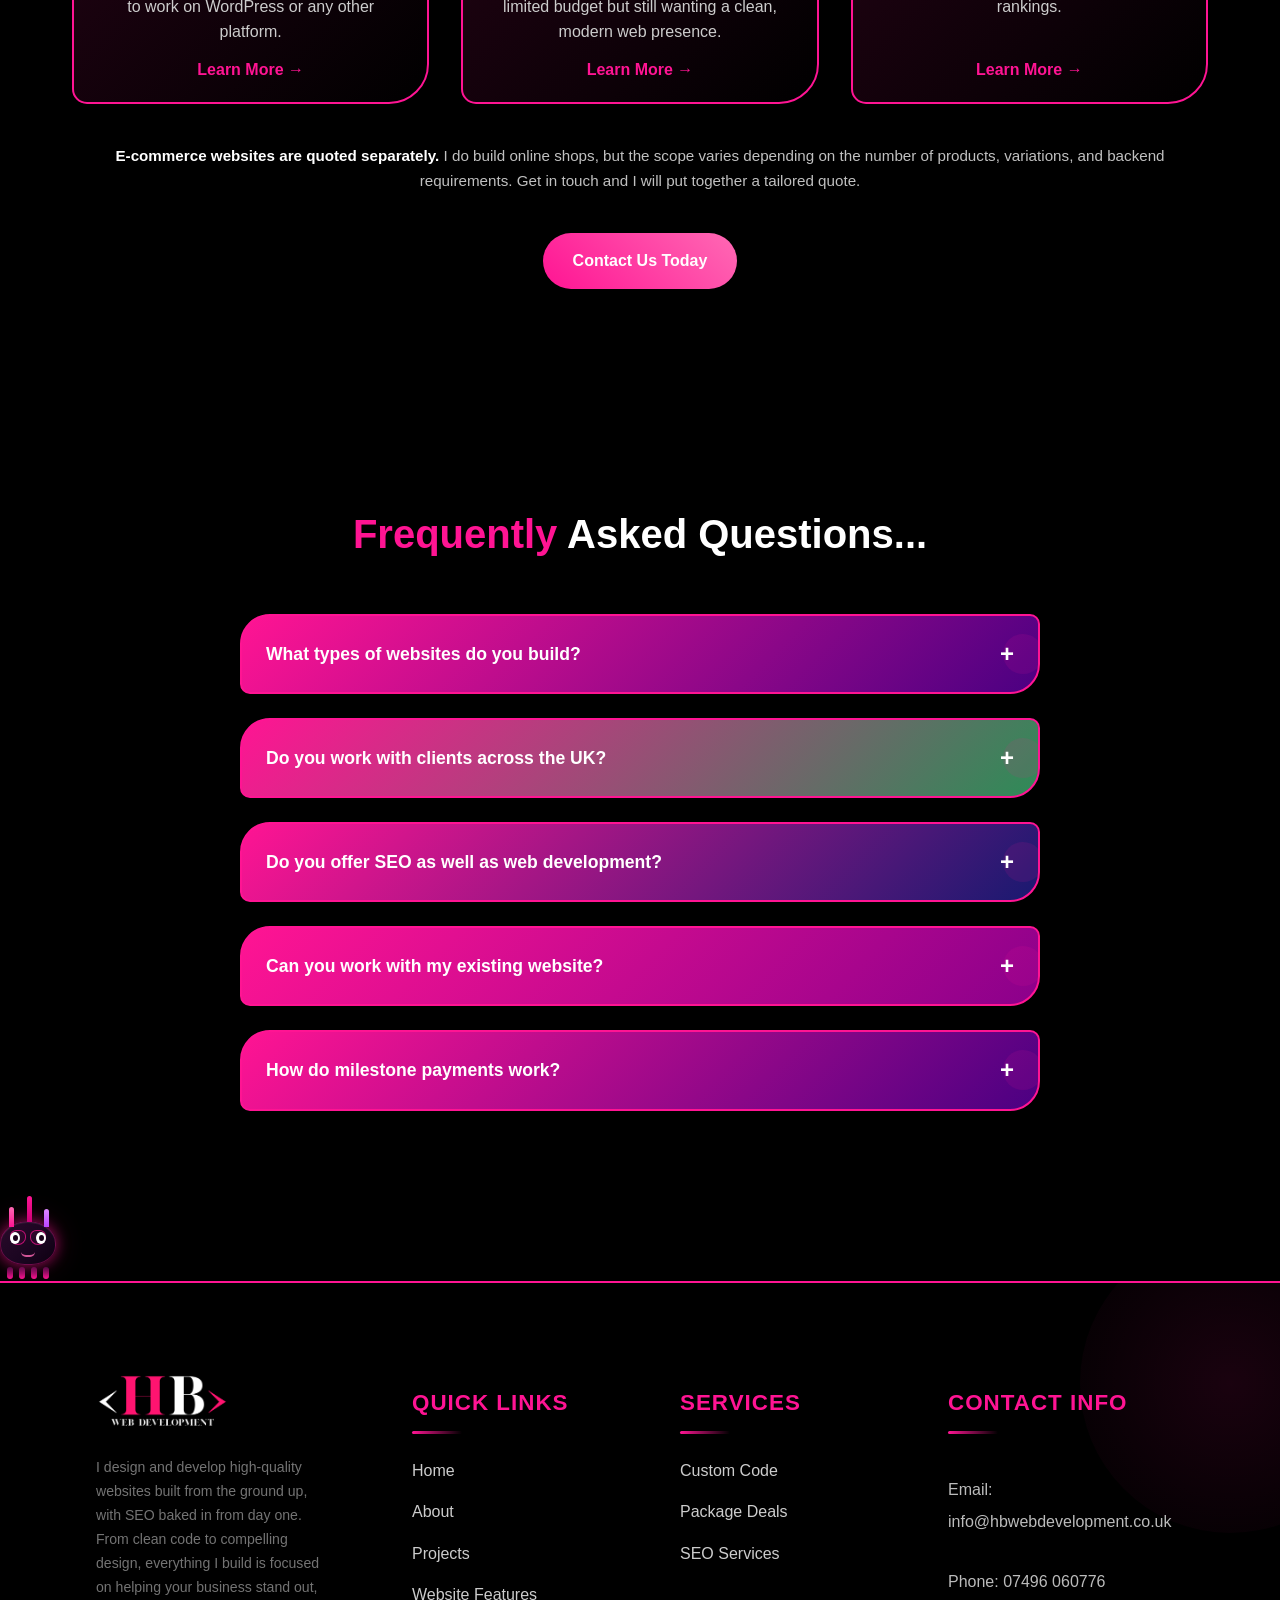
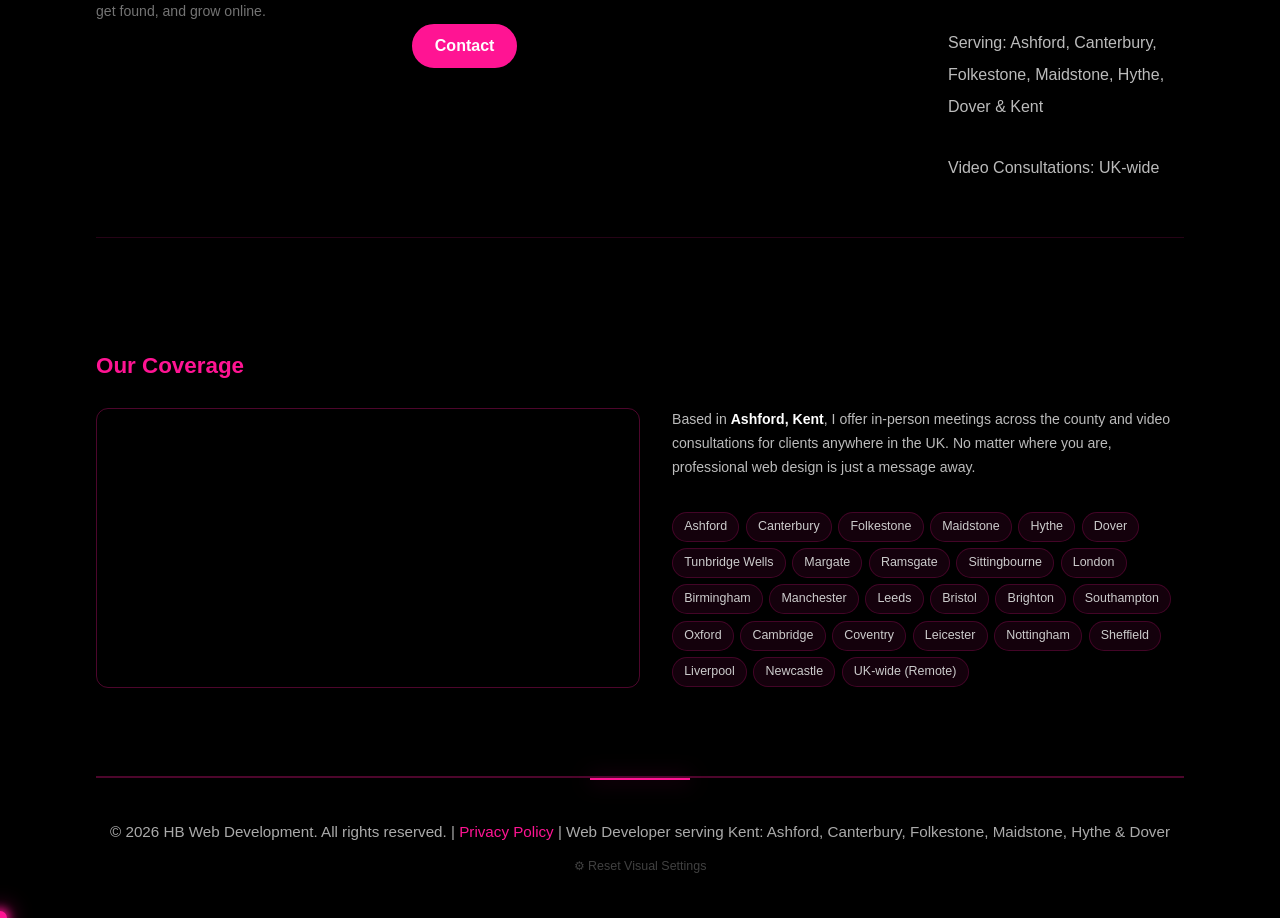
==== commit e7c7c9fd: "updates" ====
--- a/index.html
+++ b/index.html
@@ -560,6 +560,7 @@
                 <div class="threed-preview">
                     <iframe src="https://my.spline.design/iphone13copy-faInLHKW2aLjIrckz78E4MiW/" frameborder="0" width="100%" height="100%" title="Interactive 3D iPhone model" loading="lazy"></iframe>
                 </div>
+                <a href="contact.html" class="btn-primary threed-cta">Get a Quote</a>
             </div>
         </div>
     </section>
--- a/css/style.css
+++ b/css/style.css
@@ -2416,6 +2416,11 @@
     box-shadow: 0 0 40px rgba(255, 20, 147, 0.1);
 }
 
+/* On desktop the CTA sits outside the flex flow — hide it, button is in threed-text */
+.threed-cta {
+    display: none;
+}
+
 @media (max-width: 900px) {
     .threed-inner {
         flex-direction: column;
@@ -2439,15 +2444,16 @@
 
     .threed-preview {
         width: 100%;
-        height: 380px;
-    }
+        height: unset;
+        aspect-ratio: 1 / 1;
+    }
+
+    /* Show mobile button below preview, hide desktop button */
+    .threed-cta { display: inline-block !important; }
+    .threed-text .btn-primary { display: none !important; }
 }
 
 @media (max-width: 480px) {
-    .threed-preview {
-        height: 300px;
-    }
-
     .threed-text h2 {
         font-size: 1.6rem;
     }
